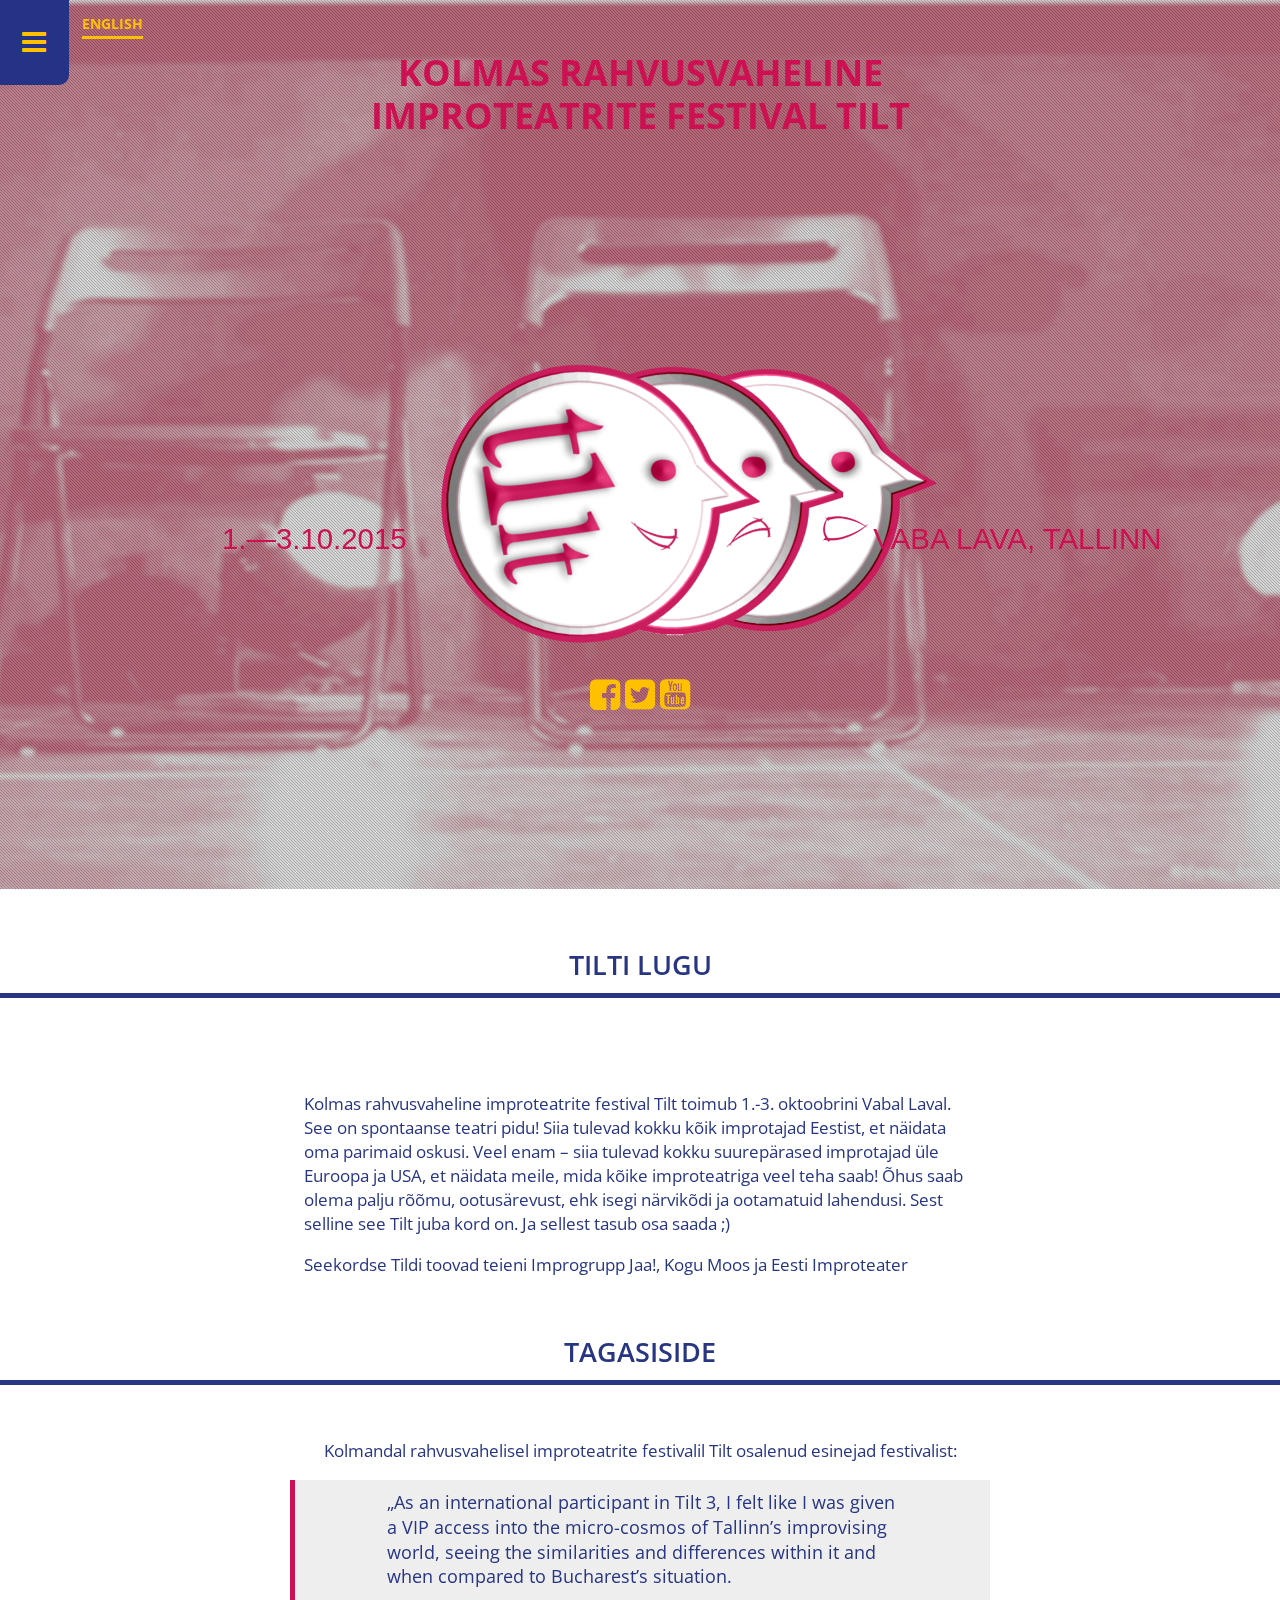
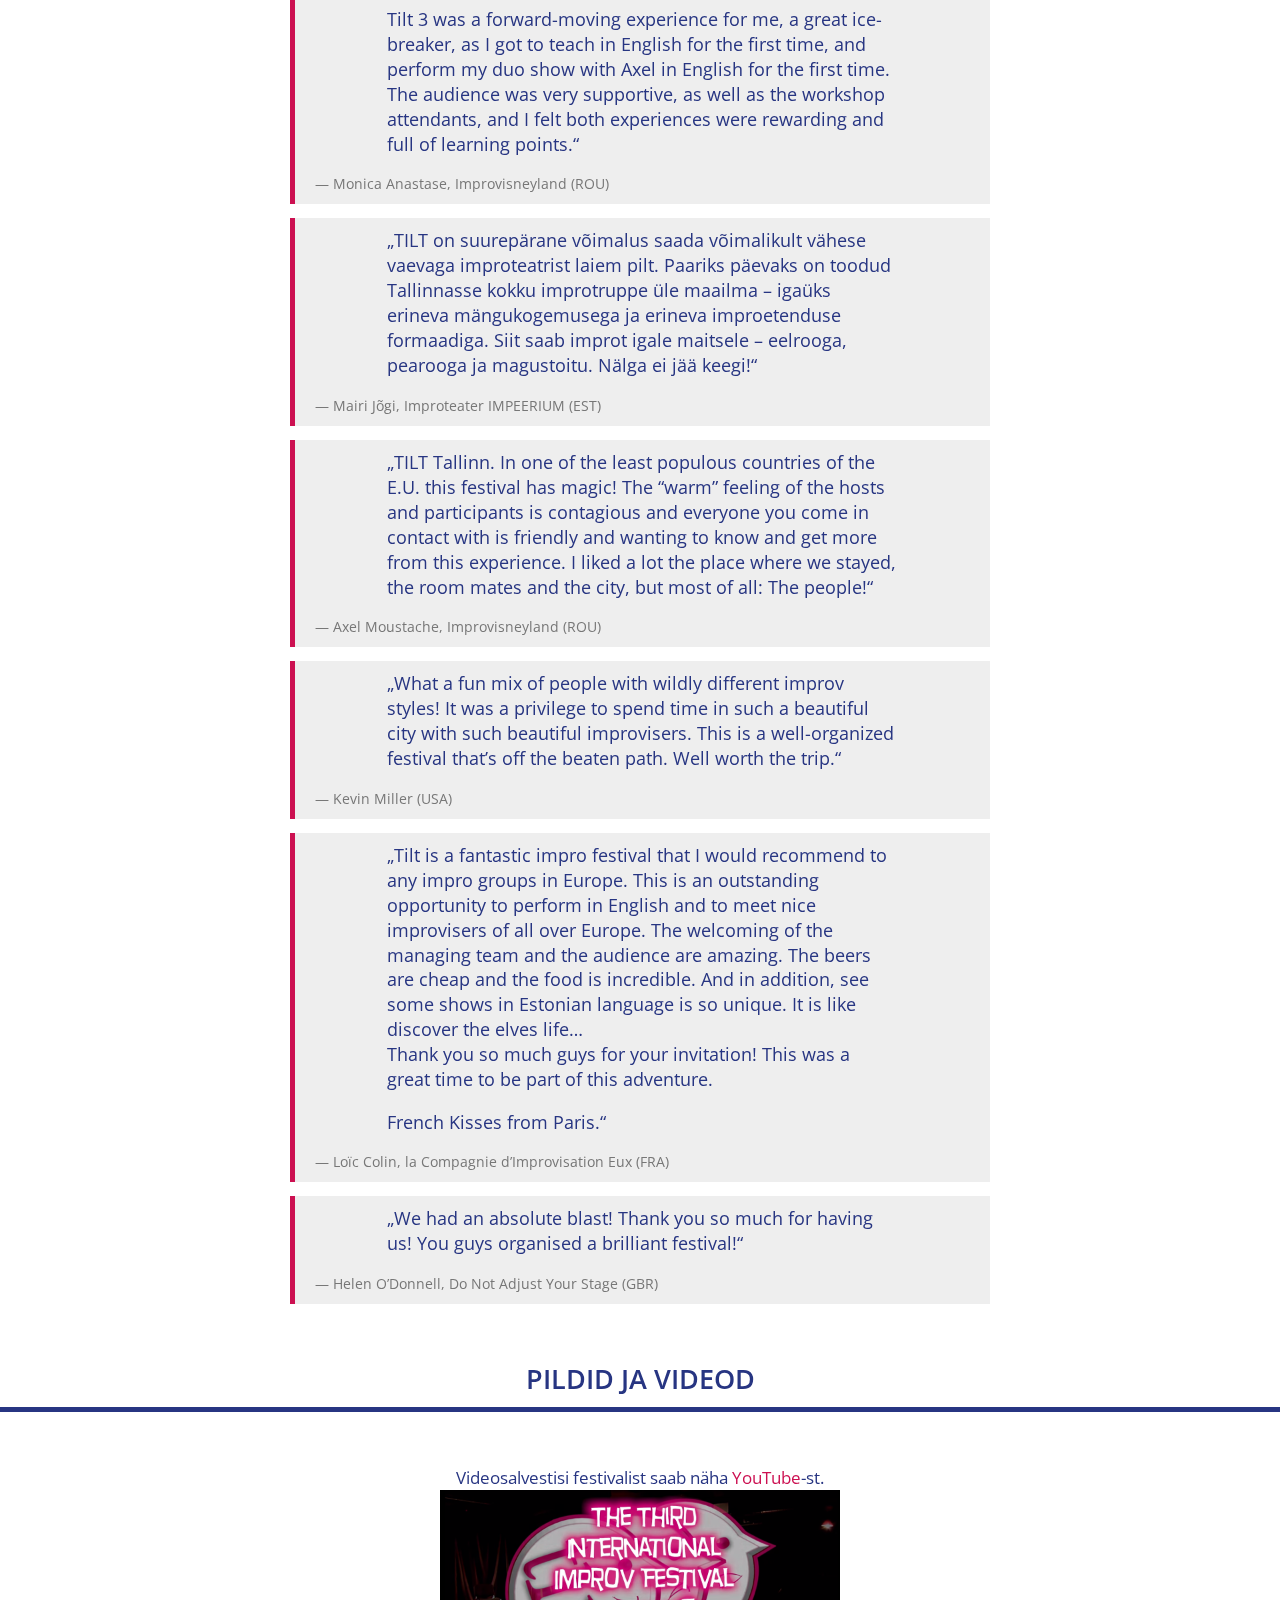
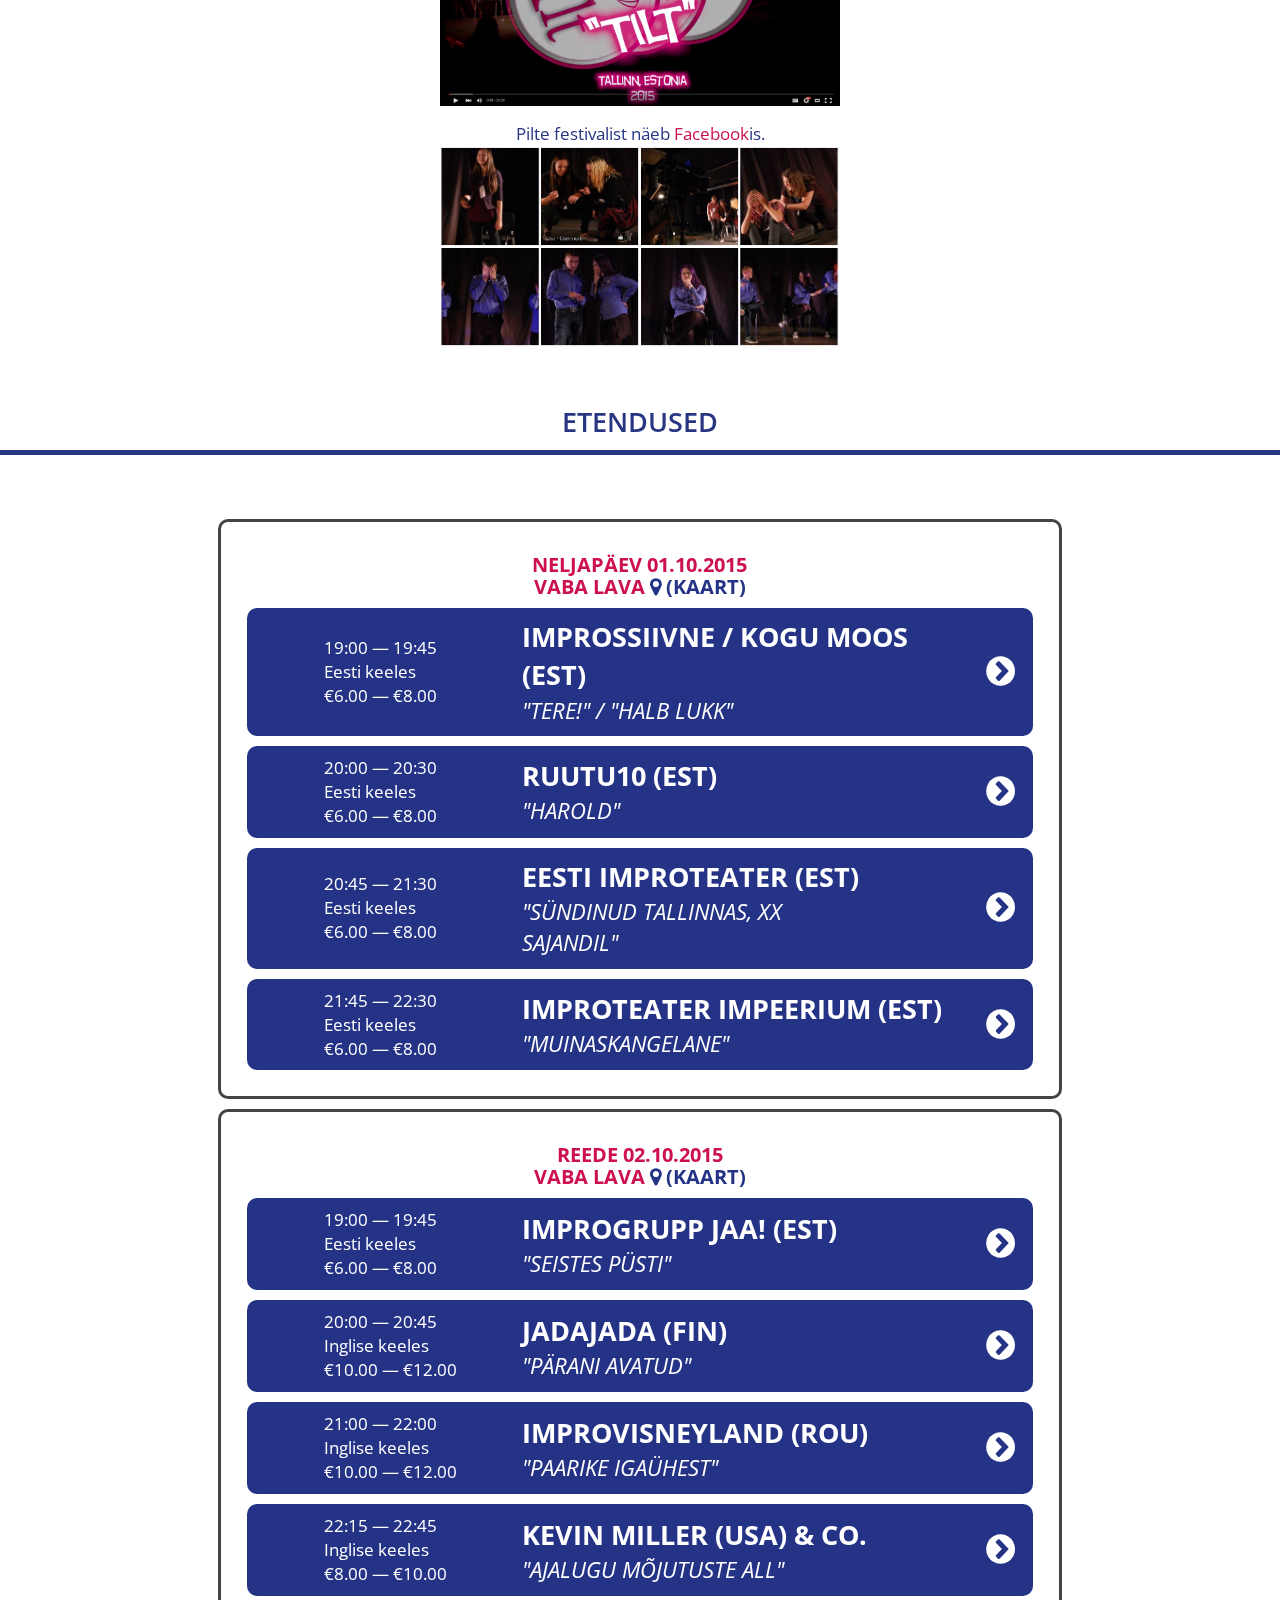
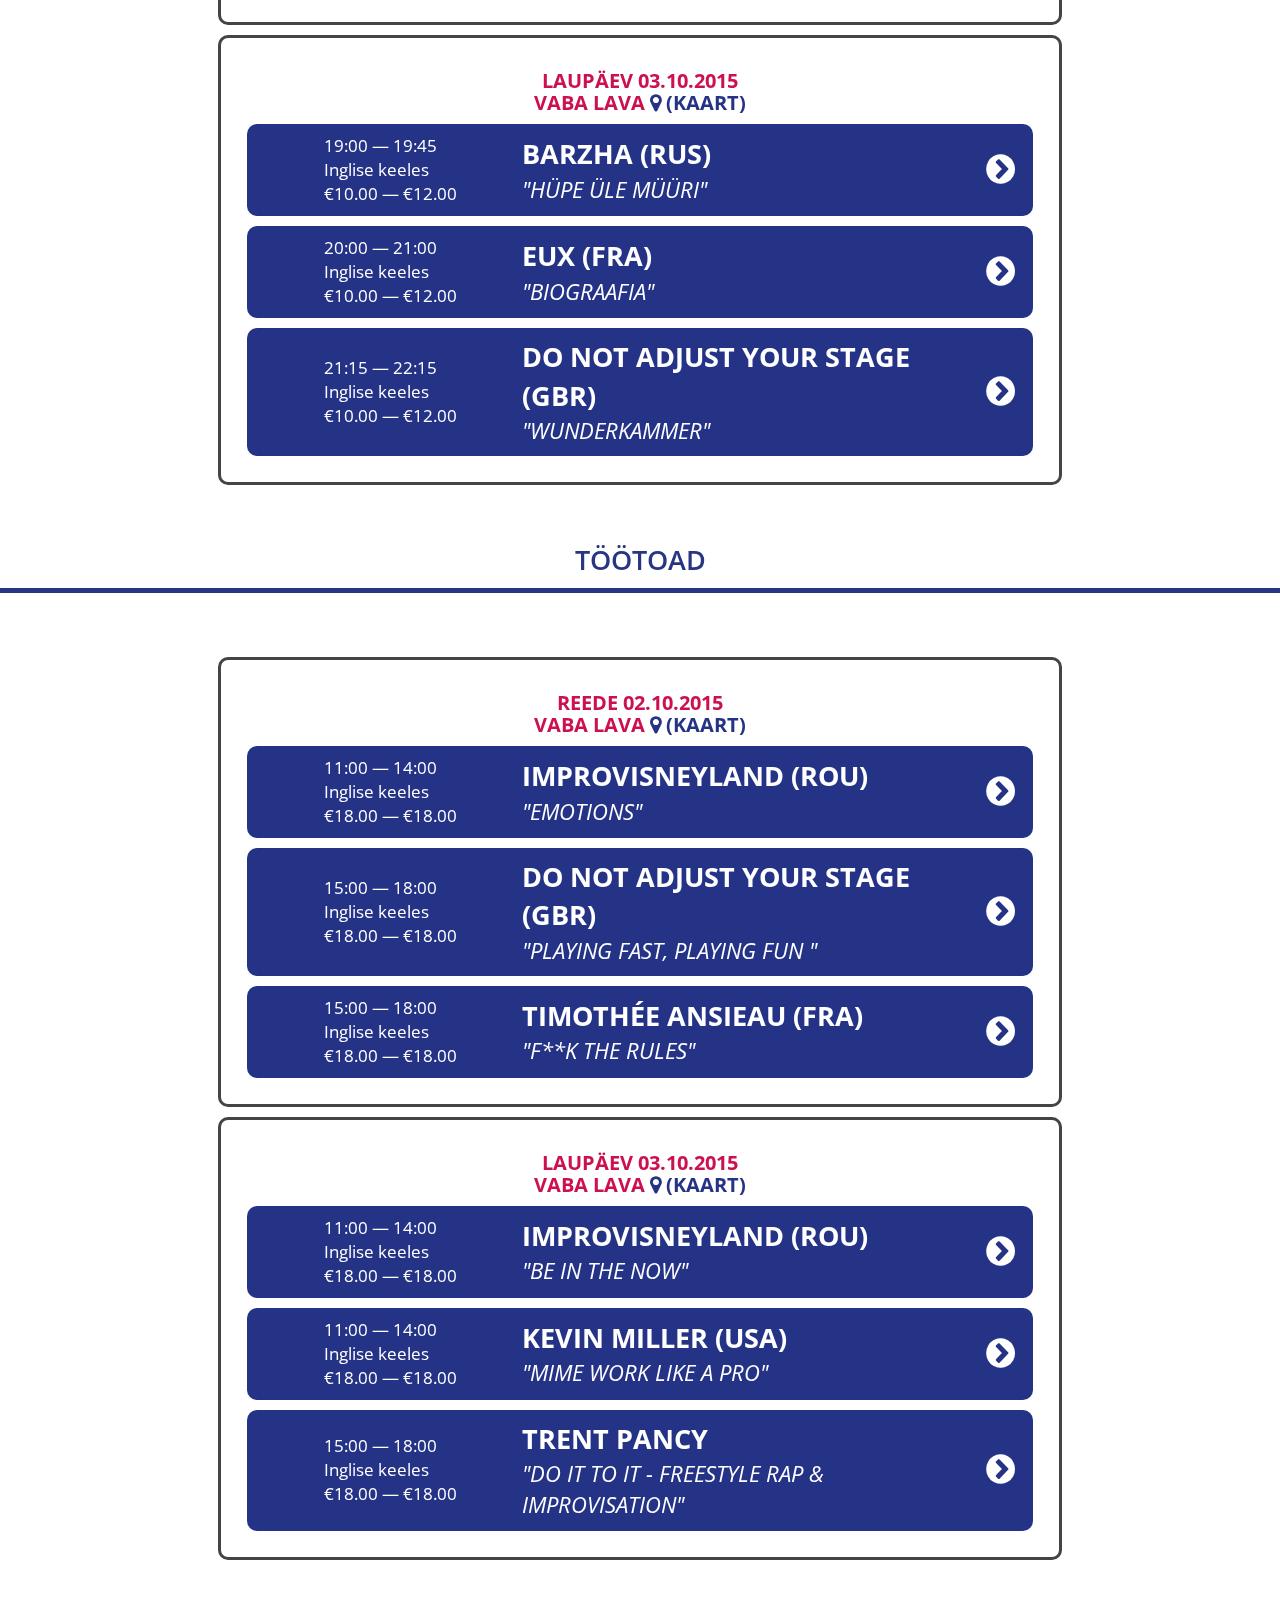
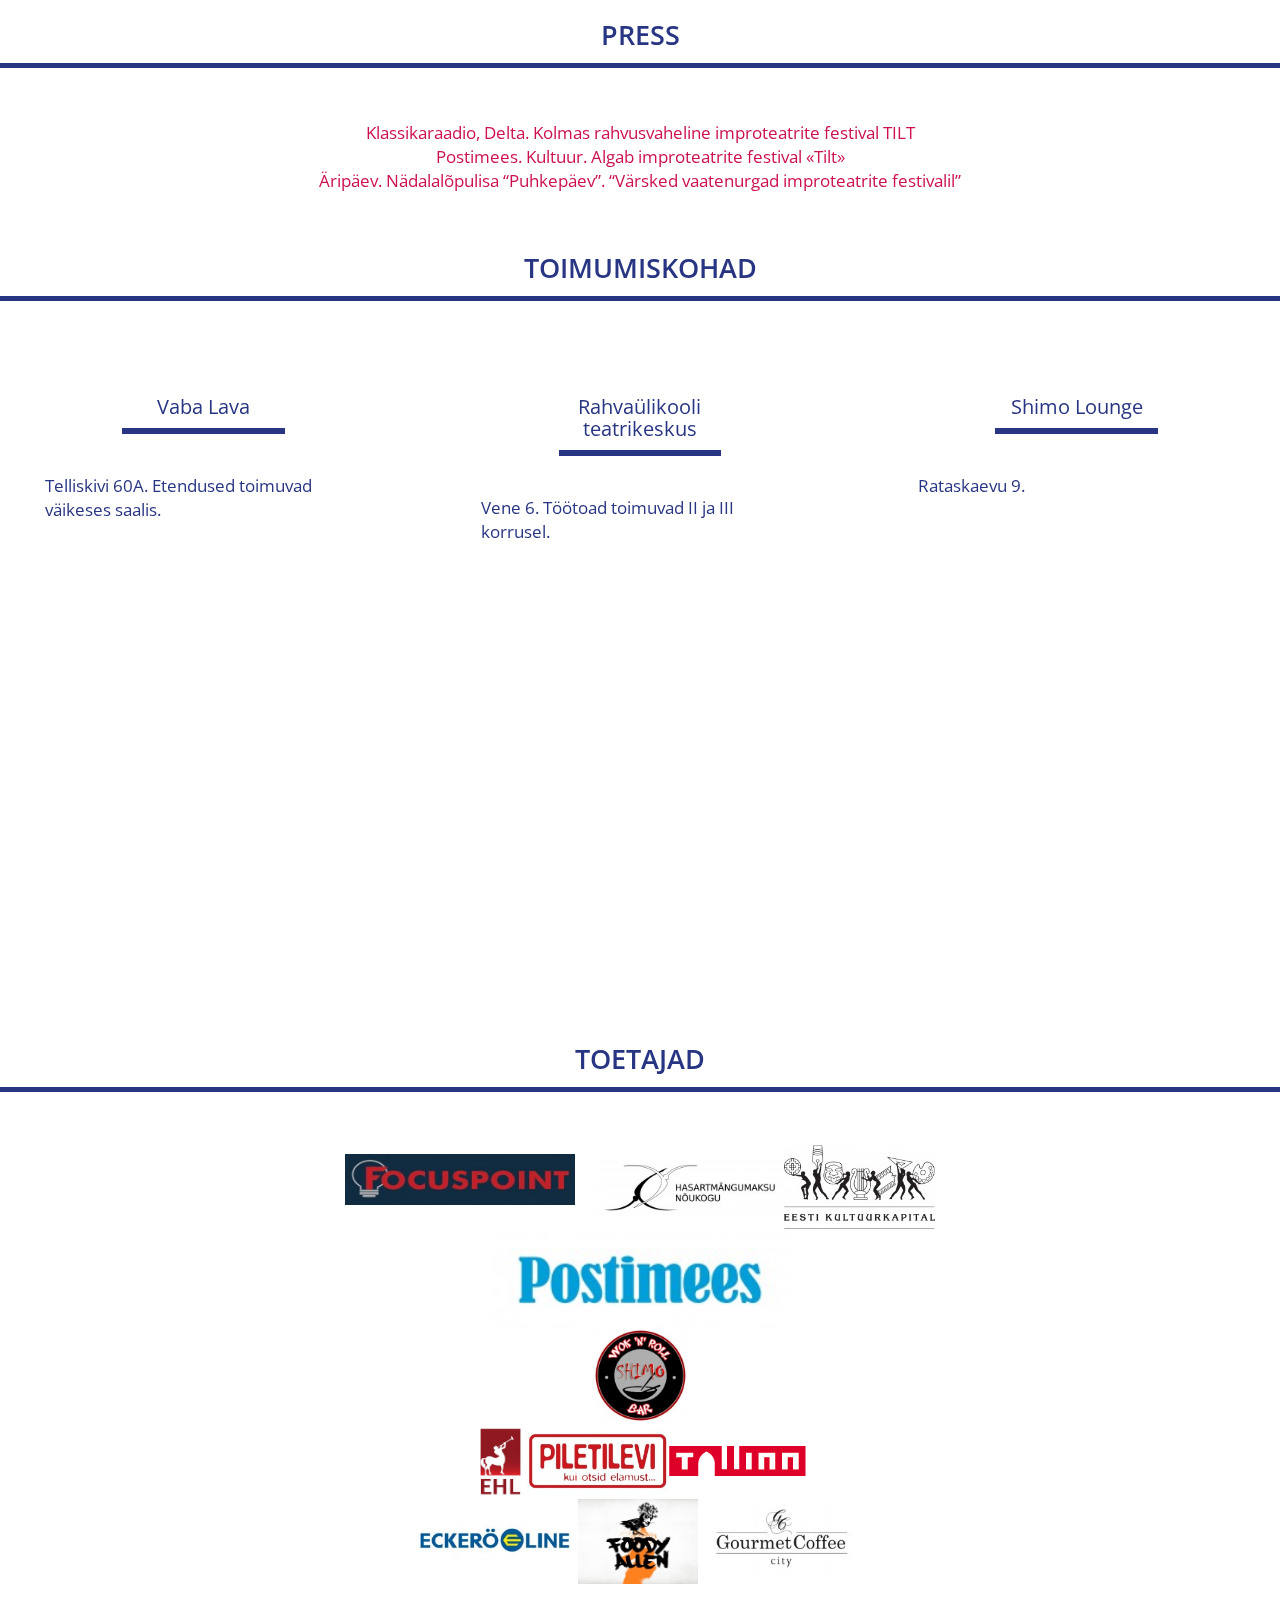
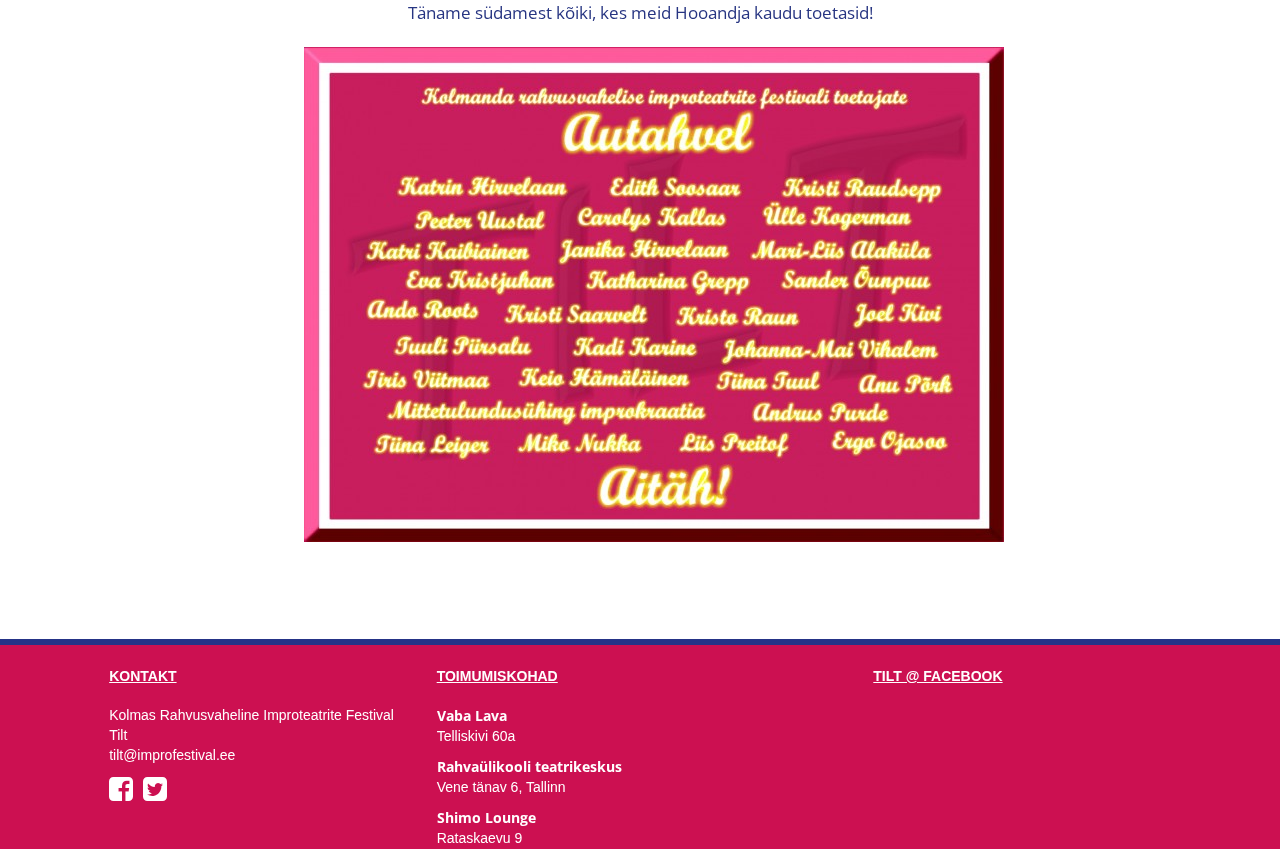
==== html/est/index.html @ c049b6af "Fix broken links to improteater.ee" ====
<!doctype html>
<html lang="et" class="no-js">
<head>
    <meta charset="UTF-8">
    <title>Kolmas Rahvusvaheline Improteatrite Festival Tilt</title>

    <link href="http://www.google-analytics.com/" rel="dns-prefetch">
    <link href="../wp-content/themes/tilt-2014/img/icons/favicon.ico" rel="shortcut icon">
    <link href="../wp-content/themes/tilt-2014/img/icons/touch.png" rel="apple-touch-icon-precomposed">

    <meta http-equiv="X-UA-Compatible" content="IE=edge,chrome=1">
    <meta name="viewport" content="width=device-width, initial-scale=1.0">
    <meta name="description"
          content="The Third International Improv Festival Tilt will take place from 1-3th October in Tallinn, Estonia. We’ll host clever improvisers from six countries, there will be a dozen shows, beginner and intermediate level workshops, social mingling and a lot of theater magic in the autumnal Tallinn. Join us!">

    <!-- Twitter Card data -->
    <meta name="twitter:card" content="summary">
    <meta name="twitter:site" content="@TILT_Impro">
    <meta name="twitter:title" content="The Third International Improv Festival Tilt">
    <meta name="twitter:description"
          content="The Third International Improv Festival Tilt, 1-3 October 2015 in Estonia. http://improfestival.ee">
    <meta name="twitter:image" content="http://improfestival.ee/wp-content/themes/tilt-2014/img/logo.png">

    <!-- Open Graph-->
    <meta property="og:title" content="The Third International Improv Festival Tilt"/>
    <meta property="og:type" content="website"/>
    <meta property="og:url" content=" http://improfestival.ee/"/>
    <meta property="og:image" content="http://improfestival.ee/wp-content/themes/tilt-2014/img/logo.png"/>
    <meta property="og:description"
          content="The Third International Improv Festival Tilt will take place from 1-3th October in Tallinn, Estonia. We’ll host clever improvisers from six countries, there will be a dozen shows, beginner and intermediate level workshops, social mingling and a lot of theater magic in the autumnal Tallinn. Join us!"/>
    <meta property="og:site_name" content="Tilt 3"/>

    <link rel='stylesheet' id='opensans-css'
          href='http://fonts.googleapis.com/css?family=Open+Sans%3A600%2C400%2C300&#038;ver=1.0' type='text/css'
          media='all'/>
    <link rel='stylesheet' id='html5blank-css' href='../wp-content/themes/tilt-2014/style.css@ver=1.0.css'
          type='text/css' media='all'/>
    <script type='text/javascript'
            src='../wp-content/themes/tilt-2014/js/lib/modernizr-2.7.1.min.js@ver=2.7.1'></script>
    <script type='text/javascript' src='../wp-includes/js/jquery/jquery.js@ver=1.11.3'></script>
    <script type='text/javascript' src='../wp-includes/js/jquery/jquery-migrate.min.js@ver=1.2.1'></script>
    <script type='text/javascript' src='../wp-content/themes/tilt-2014/js/scripts.js@ver=1.0.0'></script>
    <script type='text/javascript' src='../wp-content/themes/tilt-2014/js/bind-polyfill.min.js@ver=1.0.0'></script>
    <script type='text/javascript'
            src='../wp-content/themes/tilt-2014/bower_components/bootstrap-sass-official/assets/javascripts/bootstrap.js@ver=1.0.0'></script>
    <script type='text/javascript'
            src='../wp-content/themes/tilt-2014/bower_components/jQuery-One-Page-Nav/jquery.nav.js@ver=1.0.0'></script>
    <script type='text/javascript'
            src='../wp-content/themes/tilt-2014/bower_components/sidr/dist/jquery.sidr.js@ver=1.0.0'></script>
    <link rel="alternate" href="index.html" hreflang="et"/>
    <link rel="alternate" href="../index.html" hreflang="en"/>
    <link rel="alternate" href="../index.html" hreflang="x-default"/>

</head>
<body class="home page page-id-59 page-parent page-template page-template-template-single page-template-template-single-php">

<div class="container-full">

    <div id="sidebar-nav" class="sidr">
        <nav>
            <ul>
                <li id="menu-item-124" class="menu-item menu-item-type-custom menu-item-object-custom menu-item-124"><a
                        href="index.html#page-title"><i class="fa fa-arrow-up"></i> Üles</a></li>
                <li id="menu-item-123" class="menu-item menu-item-type-post_type menu-item-object-page menu-item-123"><a
                        href="index.html#improfestival-tilt">Tilti lugu</a></li>
                <li id="menu-item-337" class="menu-item menu-item-type-post_type menu-item-object-page menu-item-337"><a
                        href="index.html#tagasiside">Tagasiside</a></li>
                <li class="menu-item menu-item-type-post_type menu-item-object-page"><a
                        href="#media">Pildid ja Videod</a></li>
                <li id="menu-item-122" class="menu-item menu-item-type-post_type menu-item-object-page menu-item-122"><a
                        href="index.html#etendused">Etendused</a></li>
                <li id="menu-item-285" class="menu-item menu-item-type-post_type menu-item-object-page menu-item-285"><a
                        href="index.html#tootoad">Töötoad</a></li>
                <li id="menu-item-307" class="menu-item menu-item-type-post_type menu-item-object-page menu-item-307"><a
                        href="index.html#press">Press</a></li>
                <li id="menu-item-246" class="menu-item menu-item-type-post_type menu-item-object-page menu-item-246"><a
                        href="index.html#toimumiskohad">Toimumiskohad</a></li>
                <li id="menu-item-247" class="menu-item menu-item-type-post_type menu-item-object-page menu-item-247"><a
                        href="index.html#toetajad">Toetajad</a></li>
                <li id="menu-item-426" class="menu-item menu-item-type-custom menu-item-object-custom menu-item-426"><a
                        href="http://2014.improfestival.ee">Tilt 2014</a></li>
                <li id="menu-item-149" class="menu-item menu-item-type-custom menu-item-object-custom menu-item-149"><a
                        href="http://2013.improfestival.ee/">Tilt 2013</a></li>
            </ul>
        </nav>
    </div>

    <a class="menu-toggle" href="index.html#sidebar-nav"><i class="fa fa-bars"></i></a>
    <ul id="language-list">
        <li class="lang-item lang-item-3 lang-item-et current-lang"><a hreflang="et" href="index.html">Eesti</a></li>
        <li class="lang-item lang-item-6 lang-item-en"><a hreflang="en" href="../">English</a></li>
    </ul>
    <!-- /header -->


    <h1 id="page-title">Kolmas Rahvusvaheline Improteatrite Festival Tilt</h1>

    <div class="row hero-container valign-center">

        <div class="col-xs-12 col-lg-4"><p>1.—3.10.2015</p></div>
        <div class="col-xs-12 col-lg-4">
            <img src="../wp-content/themes/tilt-2014/img/logo.png" alt="Logo"/>

            <p>
                <a class="no-decoration" href="https://www.facebook.com/tilt.improfestival"
                   title="Tilt @ Facebook">
                    <i class="fa fa-facebook-square"></i>
                </a>

                <a class="no-decoration" href="https://twitter.com/TILT_Impro" title="Tilt @ Twitter">
                    <i class="fa fa-twitter-square"></i>
                </a>

                <a class="no-decoration" href="https://www.youtube.com/channel/UC7gOmWdcrS_He1XZnj1VjBQ"
                   title="Tilt @ YouTube">
                    <i class="fa fa-youtube-square"></i>
                </a>
            </p>
        </div>
        <div class="col-xs-12 col-lg-4"><p>Vaba Lava, Tallinn</p></div>
    </div>
    <div class="clearfix"></div>
    <main role="main" class="clear">


        <article id="improfestival-tilt">
            <h2>Tilti lugu</h2>

            <p>&nbsp;</p>

            <p>Kolmas rahvusvaheline improteatrite festival Tilt toimub 1.-3. oktoobrini Vabal Laval. See on spontaanse
                teatri pidu! Siia tulevad kokku kõik improtajad Eestist, et näidata oma parimaid oskusi. Veel enam
                &#8211; siia tulevad kokku suurepärased improtajad üle Euroopa ja USA, et näidata meile, mida kõike
                improteatriga veel teha saab! Õhus saab olema palju rõõmu, ootusärevust, ehk isegi närvikõdi ja
                ootamatuid lahendusi. Sest selline see Tilt juba kord on. Ja sellest tasub osa saada ;)</p>

            <p>Seekordse Tildi toovad teieni Improgrupp Jaa!, Kogu Moos ja Eesti Improteater</p>
        </article>


        <article id="tagasiside">
            <h2>Tagasiside</h2>

            <p style="text-align: center;">Kolmandal rahvusvahelisel improteatrite festivalil Tilt osalenud esinejad
                festivalist:</p>
            <blockquote><p>„As an international participant in Tilt 3, I felt like I was given a VIP access into the
                micro-cosmos of Tallinn&#8217;s improvising world, seeing the similarities and differences within it and
                when compared to Bucharest&#8217;s situation.</p>

                <p>Tilt 3 was a forward-moving experience for me, a great ice-breaker, as I got to teach in English for
                    the first time, and perform my duo show with Axel in English for the first time. The audience was
                    very supportive, as well as the workshop attendants, and I felt both experiences were rewarding and
                    full of learning points.“</p>
                <footer><cite>Monica Anastase, Improvisneyland (ROU)</cite></footer>
            </blockquote>
            <blockquote><p>„TILT on suurepärane võimalus saada võimalikult vähese vaevaga improteatrist laiem pilt.
                Paariks päevaks on toodud Tallinnasse kokku improtruppe üle maailma &#8211; igaüks erineva
                mängukogemusega ja erineva improetenduse formaadiga. Siit saab improt igale maitsele &#8211; eelrooga,
                pearooga ja magustoitu. Nälga ei jää keegi!“</p>
                <footer><cite>Mairi Jõgi, Improteater IMPEERIUM (EST)</cite></footer>
            </blockquote>
            <blockquote><p>„TILT Tallinn. In one of the least populous countries of the E.U. this festival has magic!
                The &#8220;warm&#8221; feeling of the hosts and participants is contagious and everyone you come in
                contact with is friendly and wanting to know and get more from this experience. I liked a lot the place
                where we stayed, the room mates and the city, but most of all: The people!“</p>
                <footer><cite>Axel Moustache, Improvisneyland (ROU)</cite></footer>
            </blockquote>
            <blockquote><p>„What a fun mix of people with wildly different improv styles! It was a privilege to spend
                time in such a beautiful city with such beautiful improvisers. This is a well-organized festival that’s
                off the beaten path. Well worth the trip.“</p>
                <footer><cite>Kevin Miller (USA)</cite></footer>
            </blockquote>
            <blockquote><p>„Tilt is a fantastic impro festival that I would recommend to any impro groups in Europe.
                This is an outstanding opportunity to perform in English and to meet nice improvisers of all over
                Europe. The welcoming of the managing team and the audience are amazing. The beers are cheap and the
                food is incredible. And in addition, see some shows in Estonian language is so unique. It is like
                discover the elves life&#8230;<br/>
                Thank you so much guys for your invitation! This was a great time to be part of this adventure. </p>

                <p>French Kisses from Paris.“</p>
                <footer><cite>Loïc Colin, la Compagnie d’Improvisation Eux (FRA)</cite></footer>
            </blockquote>
            <blockquote><p>„We had an absolute blast! Thank you so much for having us! You guys organised a brilliant
                festival!“</p>
                <footer><cite>Helen O&#8217;Donnell, Do Not Adjust Your Stage (GBR)</cite></footer>
            </blockquote>
        </article>

        <article id="media">
            <h2>Pildid ja Videod</h2>

            <p style="text-align: center;">
                Videosalvestisi festivalist saab näha <a target="_blank"
                    href="https://www.youtube.com/channel/UC7gOmWdcrS_He1XZnj1VjBQ">YouTube</a>-st.<br />
                <a href="https://www.youtube.com/channel/UC7gOmWdcrS_He1XZnj1VjBQ" title="Tilt YouTube kanal" target="_blank">
                    <img src="../assets/img/youtube.png" alt="YouTube" width="400"/>
                </a>
            </p>

            <p style="text-align: center;">
                Pilte festivalist näeb <a
                    href="https://www.facebook.com/tilt.improfestival/photos_stream?tab=photos_albums"
            target="_blank">Facebook</a>is.<br />
                <a href="https://www.facebook.com/tilt.improfestival/photos_stream?tab=photos_albums" target="_blank"
                   title="Tilt pildid">
                    <img src="../assets/img/facebook_photos.png" alt="Facebook" width="400"/>
                </a>
            </p>
        </article>


        <article id="etendused">
            <h2>Etendused</h2>

            <div class='css-events-list'>
                <div class="row">
                    <div class="col-xs-12 col-lg-8 col-lg-offset-2">

                        <div class="event-group">
                            <h3>Neljapäev 01.10.2015 <br/> Vaba Lava
                                <a class="map-link">
                                    <i class="fa fa-map-marker"></i> (Kaart)
                                </a>
                            </h3>


                            <div class="modal fade" tabindex="-1" role="dialog" aria-hidden="true">
                                <div class="modal-dialog">
                                    <div class="modal-content">
                                        <div class="modal-header">
                                            <button type="button" class="close" data-dismiss="modal"><span
                                                    aria-hidden="true">&times;</span><span class="sr-only">
                                    Close</span></button>
                                            <h4 class="modal-title">Vaba Lava</h4>
                                        </div>
                                        <div class="modal-body">
                                            <div class="em-location-map-container"
                                                 style='position:relative; background: #CDCDCD; width: 100%; height: 400px;'>
                                                <div class='em-locations-map' id='em-locations-map-1dd16'
                                                     style="width:100%; height:100%"><em>Laen kaarti....</em></div>
                                                <div class='em-locations-map-coords' id='em-locations-map-coords-1dd16'
                                                     style="display:none; visibility:hidden;">
                                                    {"location":"1","em_ajax":true,"query":"GlobalMapData","width":"100%","height":"400px","random_id":"1dd16"}
                                                </div>
                                            </div>

                                        </div>
                                    </div>
                                </div>
                            </div>
                            <div class="event-item">
                                <div class="row pointer valign-center" data-toggle="collapse" data-target="#event-33">
                                    <div class="col-xs-12 col-lg-3 col-lg-offset-1">
                                        19:00 — 19:45 <br/>
                                        Eesti keeles <br/>

                                        €6.00 &mdash; €8.00
                                    </div>

                                    <div class="col-xs-10 col-lg-7">
                                        <span class="event-title">Improssiivne / Kogu Moos (EST)</span>

                                        <p class="event-subtitle">Tere!" / "Halb lukk</p>
                                    </div>

                                    <div class="col-xs-2 col-lg-1">
                                        <i class="fa fa-chevron-circle-right"></i>
                                    </div>
                                </div>

                                <div class="row collapse out" id="event-33">
                                    <div class="col-lg-12">
                                        <div class="clearfix"></div>
                                        <div class="event-details">


                                            <p style="text-align: center;">Rahvusvahelisele improfestivalile Tilt
                                                annavad sel korral avalöögi kaks Eesti kõige värskemat improteatrit
                                                &#8211; Improssiivne etendusega &#8220;Tere&#8221; ja Kogu Moos
                                                etendusega &#8220;Halb lukk&#8221;!</p>

                                            <p>&nbsp;</p>

                                            <p>“Tere”</p>

                                            <p>Tervitame publikut ja teisi improtajaid lühivormi mängudega, milles loome
                                                erinevaid karaktereid ja stiile. Meie kavas leidub nii tuntumaid mänge
                                                nagu “Hilinemine” kui ka ühe repliigi naljamänge nagu “Mulle meeldivad
                                                mehed/naised nagu…” ja palju muudki.</p>

                                            <p>Meie grupp Improssiivne on kahes mõttes uus. Esiteks oleme suhteliselt
                                                noor grupp noorte inimestega. Teiseks oleme aga täiesti esimest korda
                                                rahvusvahelisel improfestivalil, mistõttu ongi meie etenduse nimi
                                                “Tere”. Selle etendusega tahame teile kõigile niiöelda ametlikult
                                                esimest korda “tere” öelda.</p>

                                            <p><a href="https://www.facebook.com/Improssiivne" target="_blank">facebook.com/Improssiivne</a>
                                            </p>
                                            <hr/>
                                            <p>&#8220;Halb Lukk&#8221;</p>

                                            <p>Improtrupp Kogu Moos toob teieni omamoelise mekiga pikavormi etenduse.
                                                Kõigepealt loome publiku abil ühe kordumatu saladuse ning paneme selle
                                                kindlasse kohta luku taha. Aga oh õnnetust, tegemist oli halva lukuga!
                                                Nüüd tahab see saladus pääseda päevavalgesse ning meie vaprad
                                                improviseerijad peavad saama hakkama selle takistamisega. Kas saladuse
                                                püüdlus luhtub või õnnestub sellel meie tegelaste elud peapeale pöörata?
                                                Seda kõike näeb juba kohapeal …</p>

                                            <p>Improtrupp Kogu Moos sündis koos 2015. aastaga, kui noorte entusiastlike
                                                improhuviliste seltskonnas hakkas levima tundmus, et lihtsalt
                                                jämmimisest enam ei piisa ning improvisatsioonikunsti teadmistedoosi
                                                oleks vaja tõsta.<br/>
                                                Vaatamata sellele, et igaüks meist on küllaltki erineva taustaga,
                                                leidsid meie teed siin ristumiskoha, ning ahvatlusele üheskoos
                                                improjahimaid avastama minna ei suutnud meist keegi vastu panna. Meie
                                                omavahelises sümbioosis võib aga ilmavalgust saada nii mõnigi uudselt
                                                huvitav või hoopis õdusalt tuttavlik elumaitse.</p>

                                            <p><a href="https://www.facebook.com/KoguMoos" target="_blank">facebook.com/KoguMoos</a>
                                            </p>


                                        </div>
                                    </div>
                                </div>
                            </div>
                            <div class="event-item">
                                <div class="row pointer valign-center" data-toggle="collapse" data-target="#event-34">
                                    <div class="col-xs-12 col-lg-3 col-lg-offset-1">
                                        20:00 — 20:30 <br/>
                                        Eesti keeles <br/>

                                        €6.00 &mdash; €8.00
                                    </div>

                                    <div class="col-xs-10 col-lg-7">
                                        <span class="event-title">Ruutu10 (EST)</span>

                                        <p class="event-subtitle">Harold</p>
                                    </div>

                                    <div class="col-xs-2 col-lg-1">
                                        <i class="fa fa-chevron-circle-right"></i>
                                    </div>
                                </div>

                                <div class="row collapse out" id="event-34">
                                    <div class="col-lg-12">
                                        <div class="clearfix"></div>
                                        <div class="event-details">
                                            <img src='../wp-content/uploads/2015/09/ruutu10.jpg' alt='Ruutu10 (EST)'/>


                                            <h3>Ruutu10 (EST)</h3>
                                            <h4>Harold</h4>

                                            <p>Legendaarne improguru Del Close arendas koostöös Charna Halperniga välja
                                                Haroldi formaadi 1970ndatel USA-s. Ruutu10 liikmetel on olnud suur õnn
                                                õppida Haroldit tema kodukohas iO teatris Chicagos sealsete meistrite
                                                käe all. Nüüd langeb meile vastutusrikas privileeg tutvustada seda
                                                pikkade traditsioonidega formaati ka eesti publikule.</p>

                                            <p>Alustuseks küsime publikult ühe sõna. Sellest sõnast inspireerituna
                                                tuletame avangu käigus ideid ja teemasid oma etenduse tarvis.
                                                Järgnevates stseenides ja grupimängudes loome maailmaid, kus avastame,
                                                arendame ja uurime neid teemasid lähemalt. Kui kõik läheb hästi, siis
                                                põimuvad etenduse lõpuks maailmad, ideed, stseenid ja mängud ühtlaseks
                                                huvitavaks mustriks.<br/>
                                                Ootame teid meiega avastusretkel ühinema!</p>
                                            <hr/>
                                            <p>Ruutu10 on komöödiatrupp, mis usub naeru vabastavasse jõudu.<br/>
                                                Oleme õppinud improvisatsiooni ja koomikat Ameerikas ja Euroopas oma ala
                                                parimate juhendajate käe all.</p>

                                            <p>Ruutu10 koondab kümmet noort improviseerijat, kes on selles koosseisus
                                                mänginud alates 2013. aasta algusest. Selle aja vältel oleme korraldanud
                                                regulaarseid avalikke etendusi Tallinnas ja Tartus ning esinenud ka
                                                mujal üle terve vabariigi. Lisaks korraldame avalikke improjämme, kus
                                                kõik soovijad saavad impromänge turvalises keskkonnas proovida.</p>

                                            <p>Ruutu10 on pühendunud enesearendusele. Lisaks regulaarsetele
                                                improtreeningutele täiendame oma teadmistepagasit lugedes erialast
                                                kirjandust ning õppides maailma parimate improviseerijate käe all.
                                                Muuhulgas oleme kõik läbinud viienädalase improvisatsiooni
                                                intensiivkursuse mainekas iO Teatris Chicagos.</p>

                                            <p>Ruutu10 usub, et naer vabastab, sest:</p>

                                            <p>&#8211; Sügav naer on võimalik vaid siis, kui tunneme end hästi ja
                                                turvaliselt.<br/>
                                                &#8211; See päästab meid pingetest ja toob meis esile parima.<br/>
                                                &#8211; Naer on loominguline viis õppida armastust ja koostööd.</p>

                                            <p><a href="http://ruutu10.ee/#/" target="_blank">ruutu10.ee</a><br/>
                                                <a href="https://www.facebook.com/ruutu10" target="_blank">facebook.com/ruutu10</a>
                                            </p>


                                        </div>
                                    </div>
                                </div>
                            </div>
                            <div class="event-item">
                                <div class="row pointer valign-center" data-toggle="collapse" data-target="#event-35">
                                    <div class="col-xs-12 col-lg-3 col-lg-offset-1">
                                        20:45 — 21:30 <br/>
                                        Eesti keeles <br/>

                                        €6.00 &mdash; €8.00
                                    </div>

                                    <div class="col-xs-10 col-lg-7">
                                        <span class="event-title">Eesti Improteater (EST)</span>

                                        <p class="event-subtitle">Sündinud Tallinnas, XX sajandil</p>
                                    </div>

                                    <div class="col-xs-2 col-lg-1">
                                        <i class="fa fa-chevron-circle-right"></i>
                                    </div>
                                </div>

                                <div class="row collapse out" id="event-35">
                                    <div class="col-lg-12">
                                        <div class="clearfix"></div>
                                        <div class="event-details">
                                            <img src='../wp-content/uploads/2015/09/UUSTennistetaSündinudT.jpg'
                                                 alt='Eesti Improteater (EST)'/>


                                            <h3>Eesti Improteater (EST)</h3>
                                            <h4>Sündinud Tallinnas, XX sajandil</h4>

                                            <p>Eesti staažikaim improteater tuleb publiku ette etendusega, mis võtab
                                                inspiratsiooni ajaloost ning milles saab kolmveerand tunni jooksul näha
                                                lugusid möödunud aastasaja inimeste elust. Etenduses &#8220;Sündinud
                                                Tallinnas, XX sajandil&#8221; improviseerivad artistid loo Tallinnast
                                                või tallinlastest, kasutades inspiratsiooniks seda, mis ajastust
                                                säilinud, ja kujutledes ülejäänu juurde.</p>
                                            <hr/>
                                            <p>Laval Eesti Improteatri uuenenud koosseis: V.Annus, I.Tamm, M.Gabriel,
                                                K.Oidekivi, K.Aaslaid, R.Annus.</p>

                                            <p><a href="http://www.improteater.ee/"
                                                  target="_blank">improteater.ee</a></p>



                                        </div>
                                    </div>
                                </div>
                            </div>
                            <div class="event-item">
                                <div class="row pointer valign-center" data-toggle="collapse" data-target="#event-36">
                                    <div class="col-xs-12 col-lg-3 col-lg-offset-1">
                                        21:45 — 22:30 <br/>
                                        Eesti keeles <br/>

                                        €6.00 &mdash; €8.00
                                    </div>

                                    <div class="col-xs-10 col-lg-7">
                                        <span class="event-title">Improteater IMPEERIUM (EST)</span>

                                        <p class="event-subtitle">Muinaskangelane</p>
                                    </div>

                                    <div class="col-xs-2 col-lg-1">
                                        <i class="fa fa-chevron-circle-right"></i>
                                    </div>
                                </div>

                                <div class="row collapse out" id="event-36">
                                    <div class="col-lg-12">
                                        <div class="clearfix"></div>
                                        <div class="event-details">
                                            <img src='../wp-content/uploads/2015/09/Improteater-IMPEERIUM-kujutluse-võim.jpg'
                                                 alt='Improteater IMPEERIUM (EST)'/>


                                            <h3>Improteater IMPEERIUM (EST)</h3>
                                            <h4>Muinaskangelane</h4>

                                            <p>&nbsp;</p>

                                            <p>Eestlased tunnevad mitmeid vägevaid ja nutikaid muinaskangelasi &#8211;
                                                Kalevipoeg, Suur Tõll, miks mitte ka Kaval-Ants jne. Palju on aga
                                                muistendites tegelasi, kes ise peategelasteks neis lugudes ei saa. Meie
                                                valime publiku pakututest muistendite ja muinaslugude tegelastest ühe ja
                                                anname talle võimaluse selles loos saada kangelaseks!</p>
                                            <hr/>
                                            <p>Improteater IMPEERIUM kasvas välja 2014. aastal esimesest
                                                professionaalsest improtrupist Eestis. Seega, kuigi Impeerium on veel
                                                noor, on trupil improkogemust juba kuus aastat. Liikmed on kutselised
                                                näitlejad, kes lisaks Impeeriumile kuuluvad teiste Eesti teatrite
                                                draamatruppidesse või tegutsevad vabakutselistena erinevates teatri-,
                                                tele- ja filmiprojektides. Peale näitlejate on Impeeriumis ka andekad
                                                muusikud ning suurepärased valguskunstnikud, kes aitavad levitada
                                                improarmastust Eestis.</p>

                                            <p>Imperaalid naerutavad publikut kahevaatuseliste etendustega, pakuvad
                                                elevust tellimusesinemistel ja äratavad huviliste fantaasiat
                                                koolitustel. Impros ei tea keegi, mis juhtuma hakkab, kuid kõik on
                                                võimalik! Seepärast armastab trupp improt igal kujul.</p>

                                            <p>Ladinakeelne sõna ’imperium’ tähendab võimu. Improteater Impeerium soovib
                                                vallutada kõikide eestlaste südamed ning tekitada sellega
                                                maailmakaardile veel üks improrõõmust tulvil maa, kus inimesed
                                                väärtustavad koostööd ja loovust ning kus valitseb kujutluse võim.</p>

                                            <p><a href="http://improimpeerium.ee"
                                                  target="_blank">improimpeerium.ee</a><br/>
                                                <a href="http://facebook.com/improimpeerium" target="_blank">facebook.com/improimpeerium</a>
                                            </p>


                                        </div>
                                    </div>
                                </div>
                            </div>
                        </div>
                    </div>
                </div>
                <div class="row">
                    <div class="col-xs-12 col-lg-8 col-lg-offset-2">

                        <div class="event-group">
                            <h3>Reede 02.10.2015 <br/> Vaba Lava
                                <a class="map-link">
                                    <i class="fa fa-map-marker"></i> (Kaart)
                                </a>
                            </h3>


                            <div class="modal fade" tabindex="-1" role="dialog" aria-hidden="true">
                                <div class="modal-dialog">
                                    <div class="modal-content">
                                        <div class="modal-header">
                                            <button type="button" class="close" data-dismiss="modal"><span
                                                    aria-hidden="true">&times;</span><span class="sr-only">
                                    Close</span></button>
                                            <h4 class="modal-title">Vaba Lava</h4>
                                        </div>
                                        <div class="modal-body">
                                            <div class="em-location-map-container"
                                                 style='position:relative; background: #CDCDCD; width: 100%; height: 400px;'>
                                                <div class='em-locations-map' id='em-locations-map-1259e'
                                                     style="width:100%; height:100%"><em>Laen kaarti....</em></div>
                                                <div class='em-locations-map-coords' id='em-locations-map-coords-1259e'
                                                     style="display:none; visibility:hidden;">
                                                    {"location":"1","em_ajax":true,"query":"GlobalMapData","width":"100%","height":"400px","random_id":"1259e"}
                                                </div>
                                            </div>

                                        </div>
                                    </div>
                                </div>
                            </div>
                            <div class="event-item">
                                <div class="row pointer valign-center" data-toggle="collapse" data-target="#event-37">
                                    <div class="col-xs-12 col-lg-3 col-lg-offset-1">
                                        19:00 — 19:45 <br/>
                                        Eesti keeles <br/>

                                        €6.00 &mdash; €8.00
                                    </div>

                                    <div class="col-xs-10 col-lg-7">
                                        <span class="event-title">Improgrupp Jaa! (EST)</span>

                                        <p class="event-subtitle">Seistes püsti</p>
                                    </div>

                                    <div class="col-xs-2 col-lg-1">
                                        <i class="fa fa-chevron-circle-right"></i>
                                    </div>
                                </div>

                                <div class="row collapse out" id="event-37">
                                    <div class="col-lg-12">
                                        <div class="clearfix"></div>
                                        <div class="event-details">
                                            <img src='../wp-content/uploads/2015/09/Improgrupp-Jaa1.jpg'
                                                 alt='Improgrupp Jaa! (EST)'/>


                                            <h3>Improgrupp Jaa! (EST)</h3>
                                            <h4>Seistes püsti</h4>

                                            <p>&nbsp;</p>

                                            <p>Üks vaatus kohapeal välja mõeldud teatrit. Keskendume asjadele, mis
                                                teevad heast improst hea impro, jättes kõrvale hullud reeglid ja
                                                ülikiired vahetused. Toome teieni suhetepõhised lood, millele on kerge
                                                kaasa elada &#8211; segu draamast ja komöödiast, mis on inspireeritud
                                                kuulsa Ameerika improteatri UCB stiilist.</p>
                                            <hr/>
                                            <p>Improgrupp Jaa! koosneb erineva taustaga noortest amatöörnäitlejatest,
                                                keda ühendab huvi avastada reegliteta teatrimaailma, milles kõik sünnib
                                                siin ja praegu – improvisatsioonivormis. Jaa! on koos käinud juba
                                                aastast 2009 ning jõudnud selle aja jooksul esineda nii erinevates
                                                paikades üle Eesti kui käia ka külalisetendusi andmas välismaal. Nad
                                                otsivad pidevalt uusi arenguvõimalusi ja ei kohku tagasi ka väljakutsete
                                                ees!</p>

                                            <p><a href="https://www.facebook.com/improgrupp" target="_blank">facebook.com/improgrupp</a>
                                            </p>


                                        </div>
                                    </div>
                                </div>
                            </div>
                            <div class="event-item">
                                <div class="row pointer valign-center" data-toggle="collapse" data-target="#event-38">
                                    <div class="col-xs-12 col-lg-3 col-lg-offset-1">
                                        20:00 — 20:45 <br/>

                                        Inglise keeles <br/>
                                        €10.00 &mdash; €12.00
                                    </div>

                                    <div class="col-xs-10 col-lg-7">
                                        <span class="event-title">JadaJada (FIN)</span>

                                        <p class="event-subtitle">Pärani avatud</p>
                                    </div>

                                    <div class="col-xs-2 col-lg-1">
                                        <i class="fa fa-chevron-circle-right"></i>
                                    </div>
                                </div>

                                <div class="row collapse out" id="event-38">
                                    <div class="col-lg-12">
                                        <div class="clearfix"></div>
                                        <div class="event-details">
                                            <img src='../wp-content/uploads/2015/09/JadaJada.jpg' alt='JadaJada (FIN)'/>


                                            <h3>JadaJada (FIN)</h3>
                                            <h4>Pärani avatud</h4>

                                            <p>&nbsp;</p>

                                            <p>JadaJada Improteatril on au esitleda formaati “Pärani avatud”! See on
                                                täiesti uus pikavormi improetendus, mis saab alguse sellest, et publik
                                                annab näitlejatele nende sel õhtul lavale toodava formaadi nime.
                                                Seejärel esitlevad näitlejad sellest inspireerituna kolme potentsiaalset
                                                formaadikirjeldust ning lasevad publikul valida, millist neist nad näha
                                                soovivad! Iga etendus on täiesti uus elamus formaadiga, mida pole kunagi
                                                varem nähtud ega harjutatud! Ning nagu ikka lisab JadaJada igale uuele
                                                formaadile ka oma firmamärgi &#8211; kõrge energia ja kiire
                                                taiplikuse!</p>
                                            <hr/>
                                            <p>JadaJada on Soome esimene inglisekeelne improtrupp. Juba üle nelja aasta
                                                on JadaJada rõõmustanud kodupublikut Tamperes mitmekülgse improvalikuga
                                                pakkudes teatrisõpradele nii lühivormi, pikavormi, vabavormi kui
                                                muusikalist improvisatsiooni. JadaJadal on olnud samuti rõõm esineda nii
                                                Tallinnas, Barcelonas kui Chicagos ning nad on kohtunud ja mänginud
                                                laval koos kümnete teiste improtruppidega Soome rahvusvahelisel
                                                improteatrite festivalil (FIIF), mida nad korraldavad ja finantseerivad
                                                iga suve alguses Tamperes.</p>

                                            <p><a href="http://www.jadajadaimprov.com/" target="_blank">jadajadaimprov.com</a><br/>
                                                <a href="https://www.facebook.com/jadajadaimprov" target="_blank">facebook.com/jadajadaimprov</a>
                                            </p>

                                        </div>
                                    </div>
                                </div>
                            </div>
                            <div class="event-item">
                                <div class="row pointer valign-center" data-toggle="collapse" data-target="#event-61">
                                    <div class="col-xs-12 col-lg-3 col-lg-offset-1">
                                        21:00 — 22:00 <br/>

                                        Inglise keeles <br/>
                                        €10.00 &mdash; €12.00
                                    </div>

                                    <div class="col-xs-10 col-lg-7">
                                        <span class="event-title">Improvisneyland (ROU)</span>

                                        <p class="event-subtitle">Paarike igaühest</p>
                                    </div>

                                    <div class="col-xs-2 col-lg-1">
                                        <i class="fa fa-chevron-circle-right"></i>
                                    </div>
                                </div>

                                <div class="row collapse out" id="event-61">
                                    <div class="col-lg-12">
                                        <div class="clearfix"></div>
                                        <div class="event-details">
                                            <img src='../wp-content/uploads/2015/09/Improvisneyland.jpg'
                                                 alt='Improvisneyland (ROU)'/>


                                            <h3>Improvisneyland (ROU)</h3>
                                            <h4>Paarike igaühest</h4>

                                            <p>&nbsp;</p>

                                            <p>“Paarike igaühest” on kaheinimese etendus, mis pakub üsna teatraalset
                                                vaatenurka kolmele erinevale karakteritepaarile. Esinejad võtavad
                                                inspiratsiooni publiku pakutud sõnadest ning jagavad seejärel nende
                                                põhjal tekkinud mõtteid, mis saavad kolme järgneva loo aluseks.</p>
                                            <hr/>
                                            <p>Improvisneyland on Rumeenia vanim improtrupp, mille koosseis pole kunagi
                                                muutunud &#8211; kõik seitse liiget on selles olnud algusest peale. Axel
                                                ja Monica on professionaalsed näitlejad ning võivad alates sellest
                                                aastast uhkusega öelda, et nad on esinenud ka maailmakuulsal Chicago
                                                improteatrite festivalil.</p>

                                            <p><a href="http://www.facebook.com/improvisneyland" target="_blank">facebook.com/improvisneyland</a><br/>
                                                <a href="http://improvisneyland.ro/"
                                                   target="_blank">improvisneyland.ro/</a></p>


                                        </div>
                                    </div>
                                </div>
                            </div>
                            <div class="event-item">
                                <div class="row pointer valign-center" data-toggle="collapse" data-target="#event-40">
                                    <div class="col-xs-12 col-lg-3 col-lg-offset-1">
                                        22:15 — 22:45 <br/>

                                        Inglise keeles <br/>
                                        €8.00 &mdash; €10.00
                                    </div>

                                    <div class="col-xs-10 col-lg-7">
                                        <span class="event-title">Kevin Miller (USA) &#038; co.</span>

                                        <p class="event-subtitle">Ajalugu mõjutuste all</p>
                                    </div>

                                    <div class="col-xs-2 col-lg-1">
                                        <i class="fa fa-chevron-circle-right"></i>
                                    </div>
                                </div>

                                <div class="row collapse out" id="event-40">
                                    <div class="col-lg-12">
                                        <div class="clearfix"></div>
                                        <div class="event-details">
                                            <img src='../wp-content/uploads/2015/09/History-Under-the-Influence-promo-shot.jpeg'
                                                 alt='Kevin Miller (USA) &amp; co.'/>


                                            <h3>Kevin Miller (USA) &#038; co.</h3>
                                            <h4>Ajalugu mõjutuste all</h4>

                                            <p>&nbsp;</p>

                                            <p>Inspireerituna ameerika populaarsest sarjast “Drunk History” (tõlk.
                                                “Purjus ajalugu”) üritab grupp kaineid improviseerijad hoida sammu ühe
                                                väga purjus jutustajaga, kes etendust “Ajalugu mõjutuste all” juhib.
                                                Enne etendust veedab Kevin mõned tunnid end vastavasse konditsiooni
                                                viies ning palub lavale jõudes publikul nimetada ajaloosündmus, mida nad
                                                tema tõlgenduses näha soovivad. Tulemus saab olema jabur, väga naljakas
                                                ja kohati ka ajalooliselt tõene.</p>
                                            <hr/>
                                            <p>Kevin Miller on impronäitleja, kes on esinenud ja oma teadmisi läbi
                                                koolituste ka edasi andnud Austinis (Texas, USA) juba üle 13 aasta. Ta
                                                on õpetaja Merlin Works improteatri instituudis ning on erinevate
                                                improtruppide koosseisus esinenud nii USAs kui ka kodust nii kaugel kui
                                                Tamperes. Kevinil on koer, kass ja neli kana.</p>

                                            <p><a href="https://www.facebook.com/historyundertheinfluence"
                                                  target="_blank">facebook.com/historyundertheinfluence</a></p>


                                        </div>
                                    </div>
                                </div>
                            </div>
                        </div>
                    </div>
                </div>
                <div class="row">
                    <div class="col-xs-12 col-lg-8 col-lg-offset-2">

                        <div class="event-group">
                            <h3>Laupäev 03.10.2015 <br/> Vaba Lava
                                <a class="map-link">
                                    <i class="fa fa-map-marker"></i> (Kaart)
                                </a>
                            </h3>


                            <div class="modal fade" tabindex="-1" role="dialog" aria-hidden="true">
                                <div class="modal-dialog">
                                    <div class="modal-content">
                                        <div class="modal-header">
                                            <button type="button" class="close" data-dismiss="modal"><span
                                                    aria-hidden="true">&times;</span><span class="sr-only">
                                    Close</span></button>
                                            <h4 class="modal-title">Vaba Lava</h4>
                                        </div>
                                        <div class="modal-body">
                                            <div class="em-location-map-container"
                                                 style='position:relative; background: #CDCDCD; width: 100%; height: 400px;'>
                                                <div class='em-locations-map' id='em-locations-map-5b2d1'
                                                     style="width:100%; height:100%"><em>Laen kaarti....</em></div>
                                                <div class='em-locations-map-coords' id='em-locations-map-coords-5b2d1'
                                                     style="display:none; visibility:hidden;">
                                                    {"location":"1","em_ajax":true,"query":"GlobalMapData","width":"100%","height":"400px","random_id":"5b2d1"}
                                                </div>
                                            </div>

                                        </div>
                                    </div>
                                </div>
                            </div>
                            <div class="event-item">
                                <div class="row pointer valign-center" data-toggle="collapse" data-target="#event-41">
                                    <div class="col-xs-12 col-lg-3 col-lg-offset-1">
                                        19:00 — 19:45 <br/>

                                        Inglise keeles <br/>
                                        €10.00 &mdash; €12.00
                                    </div>

                                    <div class="col-xs-10 col-lg-7">
                                        <span class="event-title">Barzha (RUS)</span>

                                        <p class="event-subtitle">Hüpe üle müüri</p>
                                    </div>

                                    <div class="col-xs-2 col-lg-1">
                                        <i class="fa fa-chevron-circle-right"></i>
                                    </div>
                                </div>

                                <div class="row collapse out" id="event-41">
                                    <div class="col-lg-12">
                                        <div class="clearfix"></div>
                                        <div class="event-details">
                                            <img src='../wp-content/uploads/2015/09/Barzha-1.jpg' alt='Barzha (RUS)'/>


                                            <h3>Barzha (RUS)</h3>
                                            <h4>Hüpe üle müüri</h4>

                                            <p>&nbsp;</p>

                                            <p>Improgrupp Barzha (vene k. “parv”) tuleb Peterburist, Venemaalt. Nad
                                                esinevad lühivormi improga ning naudivad selle juures kõige rohkem laval
                                                tekkivaid ootamatuid hetki.</p>
                                            <hr/>
                                            <p>Barzha on koos käinud juba neli aastat. Olles üks Venemaa esimesi
                                                improtruppe on nende missiooniks ka improteatri populariseerimine oma
                                                maal. Nad on ühe korra juba Eestis esinenud koos sõpradega Tallinnast ja
                                                Riiast ning ootavad huviga uusi võimalusi oma improtiibade
                                                sirutamiseks!</p>

                                            <p><a href="http://www.tochkaimpro.ru" target="_blank">tochkaimpro.ru</a>
                                            </p>


                                        </div>
                                    </div>
                                </div>
                            </div>
                            <div class="event-item">
                                <div class="row pointer valign-center" data-toggle="collapse" data-target="#event-42">
                                    <div class="col-xs-12 col-lg-3 col-lg-offset-1">
                                        20:00 — 21:00 <br/>

                                        Inglise keeles <br/>
                                        €10.00 &mdash; €12.00
                                    </div>

                                    <div class="col-xs-10 col-lg-7">
                                        <span class="event-title">EUX (FRA)</span>

                                        <p class="event-subtitle">Biograafia</p>
                                    </div>

                                    <div class="col-xs-2 col-lg-1">
                                        <i class="fa fa-chevron-circle-right"></i>
                                    </div>
                                </div>

                                <div class="row collapse out" id="event-42">
                                    <div class="col-lg-12">
                                        <div class="clearfix"></div>
                                        <div class="event-details">
                                            <img src='../wp-content/uploads/2015/09/EUX-1.jpg' alt='EUX (FRA)'/>


                                            <h3>EUX (FRA)</h3>
                                            <h4>Biograafia</h4>

                                            <p>&nbsp;</p>

                                            <p>&#8220;Biograafia&#8221; on pikavormi etendus, milles loo peategelane
                                                luuakse publiku soovituste abil, kes saab seejärel jälgida kuidas selle
                                                karakteri elu nende silme ees lahti rullub. See on tunniajane etendus,
                                                milles leidub meenutusi minevikust, uskumatuid karaktereid ja üks
                                                täiesti rabav elulugu. Teil on võimalus näha kuidas selle loo kangelane
                                                avastab koos meiega oma saladused, uhkusehetked ja kõhkluseajad. Midagi
                                                sellest kõigest pole varem ette valmistatud või kokku lepitud &#8211;
                                                kõik on improviseeritud!</p>
                                            <hr/>
                                            <p>Prantsuse improtrupp EUX on tegutsenud Pariisis juba 9 aastat. Lühivorm,
                                                pikkvorm, lavastatud impro &#8211; see trupp tahab teha kõike! Viimased
                                                seitse aastat on nad tegelenud ka koolitamisega. Nende töö keskendub
                                                eelkõige sellele, kuidas leida viise aju vabastamiseks lavahirmust, ning
                                                arendada lugude loomiseks kiirelt ja lihtsalt neid oskusi, mida me
                                                tegelikult kõik juba omame.</p>

                                            <p><a href="https://www.youtube.com/watch?v=nhvcmsGdtCY" target="_blank">youtube.com/watch?v=nhvcmsGdtCY</a><br/>
                                                <a href="http://www.euximpro.fr/" target="_blank">euximpro.fr</a><br/>
                                                <a href="https://www.facebook.com/euximpro" target="_blank">facebook.com/euximpro</a>
                                            </p>


                                        </div>
                                    </div>
                                </div>
                            </div>
                            <div class="event-item">
                                <div class="row pointer valign-center" data-toggle="collapse" data-target="#event-43">
                                    <div class="col-xs-12 col-lg-3 col-lg-offset-1">
                                        21:15 — 22:15 <br/>

                                        Inglise keeles <br/>
                                        €10.00 &mdash; €12.00
                                    </div>

                                    <div class="col-xs-10 col-lg-7">
                                        <span class="event-title">Do Not Adjust Your Stage (GBR)</span>

                                        <p class="event-subtitle">Wunderkammer</p>
                                    </div>

                                    <div class="col-xs-2 col-lg-1">
                                        <i class="fa fa-chevron-circle-right"></i>
                                    </div>
                                </div>

                                <div class="row collapse out" id="event-43">
                                    <div class="col-lg-12">
                                        <div class="clearfix"></div>
                                        <div class="event-details">
                                            <img src='../wp-content/uploads/2015/09/Group-Shot.jpg'
                                                 alt='Do Not Adjust Your Stage (GBR)'/>


                                            <h3>Do Not Adjust Your Stage (GBR)</h3>
                                            <h4>Wunderkammer</h4>

                                            <p>&nbsp;</p>

                                            <p>Etenduses &#8220;Wunderkammer&#8221; (tõlk. uudishimu / imede tuba)
                                                improviseerib DNAYS stseene, lugusid ja karaktereid inspireerituna
                                                Ted-tüüpi loengutest, mida peavad akadeemikud ja oma ala eksperdid
                                                publiku ees. Ei nemad ega ka publik pole neid loenguid varem näinud
                                                &#8211; iga etendus on ainukordne.</p>

                                            <p>&#8220;Wunderkammer&#8221; on üks Londoni populaarsemaid improetendusi,
                                                mis on alates 2014. aasta kevadest olnud järjestiku välja müüdud nii
                                                Londoni Loodusajaloo muuseumis kui Nursery teatris, kus seda tavaliselt
                                                esitatakse. Loenguid nende etendustel on teiste hulgas pidanud näiteks
                                                rakubioloog, mullide uurija, Kõmri hip-hopi guru, filosoofid, keskaja
                                                keeleteadlane, astrofüüsik Cambridge&#8217;ist, valitsuse
                                                majandusteadlane, sõjaväeajaloolane ja Guinnessi rekordiomanik.</p>
                                            <hr/>
                                            <p>Do Not Adjust Your Stage (DNAYS) on Londonis tegutsev improkomöödiagrupp,
                                                mida on pärjatud mitmete auhindadega. DNAYS on koos käinud alates 2007.
                                                aastast, astudes regulaarselt üles Londonis aga ka mujal Suurbritannias
                                                ning välisriikides. Trupi liikmed on õppinud mitmetes erinevates
                                                improkoolides sh. UCB, iO, Second City, Free Association ja Monkey
                                                Toast. 2013. aastal võtsid nad ette Euroopa turnee ning sellele
                                                järgnevalt esinesid nad 2014. ja 2015. aastal USA mainekas improteatris
                                                Upright Citizens&#8217; Brigade (UCB). Lisaks on nad esinenud järgmistel
                                                festivalidel: Edinburgh Fringe, Amsterdam Impro Festival, Manchester
                                                Comedy Festival, ImproFest UK, Improv Fest Ireland ja Barcelona Improv
                                                Festival. Nende omaloodud improformaat The Wunderkammer toob kokku oma
                                                ala eksperdid ja improkomöödia. Seda on esitatud välja müüdud saalidele
                                                alates aastast 2014 ning see on saanud kriitikutelt palju kiita nii
                                                Suurbritannias kui USAs.</p>

                                            <p><a href="http://www.dnays.com/" target="_blank">dnays.com</a><br/>
                                                <a href="https://www.facebook.com/dnayscomedy" target="_blank">facebook.com/dnayscomedy</a><br/>
                                                <a href="http://twitter.com/dnayscomedy" target="_blank">twitter.com/dnayscomedy</a><br/>
                                                <a href="http://instagram.com/dnayscomedy/" target="_blank">instagram.com/dnayscomedy/</a>
                                            </p>


                                        </div>
                                    </div>
                                </div>
                            </div>
                        </div>
                    </div>
                </div>
            </div>
        </article>


        <article id="tootoad">
            <h2>Töötoad</h2>

            <div class='css-events-list'>
                <div class="row">
                    <div class="col-xs-12 col-lg-8 col-lg-offset-2">

                        <div class="event-group">
                            <h3>Reede 02.10.2015 <br/> Vaba Lava
                                <a class="map-link">
                                    <i class="fa fa-map-marker"></i> (Kaart)
                                </a>
                            </h3>


                            <div class="modal fade" tabindex="-1" role="dialog" aria-hidden="true">
                                <div class="modal-dialog">
                                    <div class="modal-content">
                                        <div class="modal-header">
                                            <button type="button" class="close" data-dismiss="modal"><span
                                                    aria-hidden="true">&times;</span><span class="sr-only">
                                    Close</span></button>
                                            <h4 class="modal-title">Vaba Lava</h4>
                                        </div>
                                        <div class="modal-body">
                                            <div class="em-location-map-container"
                                                 style='position:relative; background: #CDCDCD; width: 100%; height: 400px;'>
                                                <div class='em-locations-map' id='em-locations-map-30d78'
                                                     style="width:100%; height:100%"><em>Laen kaarti....</em></div>
                                                <div class='em-locations-map-coords' id='em-locations-map-coords-30d78'
                                                     style="display:none; visibility:hidden;">
                                                    {"location":"1","em_ajax":true,"query":"GlobalMapData","width":"100%","height":"400px","random_id":"30d78"}
                                                </div>
                                            </div>

                                        </div>
                                    </div>
                                </div>
                            </div>
                            <div class="event-item">
                                <div class="row pointer valign-center" data-toggle="collapse" data-target="#event-59">
                                    <div class="col-xs-12 col-lg-3 col-lg-offset-1">
                                        11:00 — 14:00 <br/>

                                        Inglise keeles <br/>
                                        €18.00 &mdash; €18.00
                                    </div>

                                    <div class="col-xs-10 col-lg-7">
                                        <span class="event-title">Improvisneyland (ROU)</span>

                                        <p class="event-subtitle">Emotions</p>
                                    </div>

                                    <div class="col-xs-2 col-lg-1">
                                        <i class="fa fa-chevron-circle-right"></i>
                                    </div>
                                </div>

                                <div class="row collapse out" id="event-59">
                                    <div class="col-lg-12">
                                        <div class="clearfix"></div>
                                        <div class="event-details">
                                            <img src='../wp-content/uploads/2015/09/11802566_10152934297781916_3755424824142091580_o.jpg'
                                                 alt='Improvisneyland (ROU)'/>


                                            <h3>Improvisneyland (ROU)</h3>
                                            <h4>Emotions</h4>

                                            <p>&nbsp;</p>

                                            <p>Do you want to impress the audience with more than laughter? Do you want
                                                them to empathize with your characters, to be captivated and
                                                encouraging? Improvised scenes can be so much deeper and meaningful if
                                                you allow yourself to express emotions in a realistic and vulnerable
                                                way.<br/>
                                                Using techniques learned partly in their acting formative years, and
                                                partly at the Chicago Improv Festival, the trainers will gently lead the
                                                improvisers in this class to relaxed, truthful scenes, in the style of
                                                TJ and Dave.</p>

                                            <p>For improvisers with some experience.</p>
                                            <hr/>
                                            <p>Axel and Monica have been sharing their improvisation skills and
                                                techniques since 2010. Regular workshops, corporate teambuilding,
                                                business training, they&#8217;ve done it all. And still, they still feel
                                                like they have a lot to learn from every group of improvisers they come
                                                into contact with.</p>

                                            <p>Workshop takes place at Rahvaülikooli teatrikeskus.<br/>
                                                Workshop fee: 18€. Booking: tilt@improfestival.ee</p>


                                        </div>
                                    </div>
                                </div>
                            </div>
                            <div class="event-item">
                                <div class="row pointer valign-center" data-toggle="collapse" data-target="#event-55">
                                    <div class="col-xs-12 col-lg-3 col-lg-offset-1">
                                        15:00 — 18:00 <br/>

                                        Inglise keeles <br/>
                                        €18.00 &mdash; €18.00
                                    </div>

                                    <div class="col-xs-10 col-lg-7">
                                        <span class="event-title">Do Not Adjust Your Stage (GBR)</span>

                                        <p class="event-subtitle">Playing fast, playing fun </p>
                                    </div>

                                    <div class="col-xs-2 col-lg-1">
                                        <i class="fa fa-chevron-circle-right"></i>
                                    </div>
                                </div>

                                <div class="row collapse out" id="event-55">
                                    <div class="col-lg-12">
                                        <div class="clearfix"></div>
                                        <div class="event-details">
                                            <img src='../wp-content/uploads/2015/09/Group-Shot1.jpg'
                                                 alt='Do Not Adjust Your Stage (GBR)'/>


                                            <h3>Do Not Adjust Your Stage (GBR)</h3>
                                            <h4>Playing fast, playing fun </h4>

                                            <p>&nbsp;</p>

                                            <p>What does DNAYS love about improv? Having the best fun in the world as a
                                                team on stage, in a rehearsal or in a workshop. Learn to play fast in
                                                this workshop where the focus is on having the best time together. It
                                                will free your mind from worrying on the back line and remind you that
                                                when you&#8217;re having fun, so is your audience. We wouldn&#8217;t
                                                want you to miss out.</p>
                                            <hr/>
                                            <p>Do Not Adjust Your Stage (DNAYS) are an award-winning London-based improv
                                                comedy group. DNAYS have performed together since 2007, gigging
                                                regularly in London, across the UK and beyond. Cast members have trained
                                                with a broad range of improv schools including the UCB, iO, Second City,
                                                Free Association and Monkey Toast. Following a European Tour in 2013,
                                                DNAYS took to the USA with shows in 2014 and 2015 at the prestigious
                                                Upright Citizens&#8217; Brigade Theatre. Previous festival runs include
                                                the Edinburgh Fringe, Amsterdam Impro Festival, Manchester Comedy
                                                Festival, ImproFest UK, Improv Fest Ireland and Barcelona Improv
                                                Festival. Their original show format, The Wunderkammer, bringing
                                                together expert speakers and improv comedy, has performed to sell-out
                                                audiences and critical acclaim in the UK and US since 2014, with
                                                residencies at The Nursery and Natural History Museum in London.</p>

                                            <p>Workshop takes place at Rahvaülikooli teatrikeskus.<br/>
                                                Workshop fee: 18€. Booking: tilt@improfestival.ee</p>


                                        </div>
                                    </div>
                                </div>
                            </div>
                            <div class="event-item">
                                <div class="row pointer valign-center" data-toggle="collapse" data-target="#event-54">
                                    <div class="col-xs-12 col-lg-3 col-lg-offset-1">
                                        15:00 — 18:00 <br/>

                                        Inglise keeles <br/>
                                        €18.00 &mdash; €18.00
                                    </div>

                                    <div class="col-xs-10 col-lg-7">
                                        <span class="event-title">Timothée Ansieau (FRA)</span>

                                        <p class="event-subtitle">F**k the rules</p>
                                    </div>

                                    <div class="col-xs-2 col-lg-1">
                                        <i class="fa fa-chevron-circle-right"></i>
                                    </div>
                                </div>

                                <div class="row collapse out" id="event-54">
                                    <div class="col-lg-12">
                                        <div class="clearfix"></div>
                                        <div class="event-details">


                                            <p>&nbsp;</p>

                                            <p>The purpose of this workshop is to clarify what are our rules and have
                                                fun by destroying them! It offers you new ways to discover new rules and
                                                behavior on stage and have a new notion about what is a rule and the
                                                purpose of it.</p>

                                            <p>Workshop for experienced improvisers</p>
                                            <hr/>
                                            <p>The workshop will be directed by the artistic director of improvisation
                                                company EUX &#8211; Timothée Ansieau. Timothée is an energetic coach who
                                                has been exploring and teaching improv for past nine years.</p>

                                            <p>Workshop takes place at Rahvaülikooli teatrikeskus.<br/>
                                                Workshop fee: 18€. Booking: tilt@improfestival.ee</p>


                                        </div>
                                    </div>
                                </div>
                            </div>
                        </div>
                    </div>
                </div>
                <div class="row">
                    <div class="col-xs-12 col-lg-8 col-lg-offset-2">

                        <div class="event-group">
                            <h3>Laupäev 03.10.2015 <br/> Vaba Lava
                                <a class="map-link">
                                    <i class="fa fa-map-marker"></i> (Kaart)
                                </a>
                            </h3>


                            <div class="modal fade" tabindex="-1" role="dialog" aria-hidden="true">
                                <div class="modal-dialog">
                                    <div class="modal-content">
                                        <div class="modal-header">
                                            <button type="button" class="close" data-dismiss="modal"><span
                                                    aria-hidden="true">&times;</span><span class="sr-only">
                                    Close</span></button>
                                            <h4 class="modal-title">Vaba Lava</h4>
                                        </div>
                                        <div class="modal-body">
                                            <div class="em-location-map-container"
                                                 style='position:relative; background: #CDCDCD; width: 100%; height: 400px;'>
                                                <div class='em-locations-map' id='em-locations-map-46d3a'
                                                     style="width:100%; height:100%"><em>Laen kaarti....</em></div>
                                                <div class='em-locations-map-coords' id='em-locations-map-coords-46d3a'
                                                     style="display:none; visibility:hidden;">
                                                    {"location":"1","em_ajax":true,"query":"GlobalMapData","width":"100%","height":"400px","random_id":"46d3a"}
                                                </div>
                                            </div>

                                        </div>
                                    </div>
                                </div>
                            </div>
                            <div class="event-item">
                                <div class="row pointer valign-center" data-toggle="collapse" data-target="#event-60">
                                    <div class="col-xs-12 col-lg-3 col-lg-offset-1">
                                        11:00 — 14:00 <br/>

                                        Inglise keeles <br/>
                                        €18.00 &mdash; €18.00
                                    </div>

                                    <div class="col-xs-10 col-lg-7">
                                        <span class="event-title">Improvisneyland (ROU)</span>

                                        <p class="event-subtitle">Be in the now</p>
                                    </div>

                                    <div class="col-xs-2 col-lg-1">
                                        <i class="fa fa-chevron-circle-right"></i>
                                    </div>
                                </div>

                                <div class="row collapse out" id="event-60">
                                    <div class="col-lg-12">
                                        <div class="clearfix"></div>
                                        <div class="event-details">
                                            <img src='../wp-content/uploads/2015/09/11802566_10152934297781916_3755424824142091580_o.jpg'
                                                 alt='Improvisneyland (ROU)'/>


                                            <h3>Improvisneyland (ROU)</h3>
                                            <h4>Be in the now</h4>

                                            <p>&nbsp;</p>

                                            <p>The only occasion we have to actually create anything is the present
                                                moment.This workshop will remind you of how much more imaginative,
                                                unafraid and interesting improv is when you let go of any preconception
                                                or anticipation of what the scene may be.<br/>
                                                After a quick warm-up and energizer, we will approach scene work via
                                                several acting techniques and improv tools, from both the Keith
                                                Johnstone school and the Chicago-style approach.</p>
                                            <hr/>
                                            <p>Axel and Monica have been sharing their improvisation skills and
                                                techniques since 2010. Regular workshops, corporate teambuilding,
                                                business training, they&#8217;ve done it all. And still, they still feel
                                                like they have a lot to learn from every group of improvisers they come
                                                into contact with.</p>

                                            <p>Workshop takes place at Rahvaülikooli teatrikeskus.<br/>
                                                Workshop fee: 18€. Booking: tilt@improfestival.ee</p>


                                        </div>
                                    </div>
                                </div>
                            </div>
                            <div class="event-item">
                                <div class="row pointer valign-center" data-toggle="collapse" data-target="#event-56">
                                    <div class="col-xs-12 col-lg-3 col-lg-offset-1">
                                        11:00 — 14:00 <br/>

                                        Inglise keeles <br/>
                                        €18.00 &mdash; €18.00
                                    </div>

                                    <div class="col-xs-10 col-lg-7">
                                        <span class="event-title">Kevin Miller (USA)</span>

                                        <p class="event-subtitle">Mime work like a pro</p>
                                    </div>

                                    <div class="col-xs-2 col-lg-1">
                                        <i class="fa fa-chevron-circle-right"></i>
                                    </div>
                                </div>

                                <div class="row collapse out" id="event-56">
                                    <div class="col-lg-12">
                                        <div class="clearfix"></div>
                                        <div class="event-details">
                                            <img src='../wp-content/uploads/2015/09/Kevin-Miller.jpeg'
                                                 alt='Kevin Miller (USA)'/>


                                            <h3>Kevin Miller (USA)</h3>
                                            <h4>Mime work like a pro</h4>

                                            <p>&nbsp;</p>

                                            <p>The workshop focuses on defining the environment you’re in through mime
                                                and using it to tell a richer, more believable story. Refining your work
                                                so that the audience and your fellow players know exactly what you’re
                                                doing.</p>
                                            <hr/>
                                            <p>Kevin Miller has performed, coached, and taught improv in Austin, Texas
                                                for over 13 years. He is an instructor for the Merlin Works Institute of
                                                Improvisation at the ZACH Theatre in downtown Austin, and he has
                                                performed with troupes around the US and as far afield as Tampere,
                                                Finland. He owns a dog, a cat, and nine chickens.</p>

                                            <p>Workshop takes place at Rahvaülikooli teatrikeskus.<br/>
                                                Workshop fee: 18€. Booking: tilt@improfestival.ee</p>


                                        </div>
                                    </div>
                                </div>
                            </div>
                            <div class="event-item">
                                <div class="row pointer valign-center" data-toggle="collapse" data-target="#event-57">
                                    <div class="col-xs-12 col-lg-3 col-lg-offset-1">
                                        15:00 — 18:00 <br/>

                                        Inglise keeles <br/>
                                        €18.00 &mdash; €18.00
                                    </div>

                                    <div class="col-xs-10 col-lg-7">
                                        <span class="event-title">Trent Pancy</span>

                                        <p class="event-subtitle">Do It To It -­ Freestyle Rap & Improvisation</p>
                                    </div>

                                    <div class="col-xs-2 col-lg-1">
                                        <i class="fa fa-chevron-circle-right"></i>
                                    </div>
                                </div>

                                <div class="row collapse out" id="event-57">
                                    <div class="col-lg-12">
                                        <div class="clearfix"></div>
                                        <div class="event-details">
                                            <img src='../wp-content/uploads/2015/09/Trent-Pancy.png' alt='Trent Pancy'/>


                                            <h3>Trent Pancy</h3>
                                            <h4>Do It To It -­ Freestyle Rap & Improvisation</h4>

                                            <p>&nbsp;</p>

                                            <p>Freestyle Rap &amp; Improvisation – Do It To It is a quick and dirty
                                                introduction to everything you need to know when it comes to rap and
                                                improvisation. This workshop focuses on the basics of rhyming, rhythm,
                                                beatboxing, and everything else you need to step up and own the stage.
                                                We’ll also jump into scenes to discover how much fun it can be to
                                                incorporate rap (or any rhyme skills) into your short form AND long form
                                                improvisation.</p>
                                            <hr/>
                                            <p>Trent has been studying, performing and teaching improv for over 12
                                                years. Armed with a BA in Theatre Arts from Kalamazoo College,Trent
                                                moved to Chicago, where he completed the improv programs at The Second
                                                City Conservatory, The Second City Music Program, the iO Theatre
                                                Training Center, and also trained at ComedySportz Chicago.Trent
                                                currently lives and works in Tampere, Finland, where he teaches,
                                                produces and performs improv and stand up comedy.</p>

                                            <p>Since moving to Finland, Trent has made his living producing, performing,
                                                and teaching improv to established improvisers, beginners, and as a
                                                consulting tool through Applied Improvisation. Trent teaches improv
                                                classes weekly through his own training center The improvAcademy, as
                                                well as public and private workshops for teams all throughout Finland
                                                and Europe, including Austria, Belgium, Estonia, Germany,The
                                                Netherlands, Spain, and more.</p>

                                            <p>Notable international festival teaching experiences include:<br/>
                                                The Finland International Improv Festival (2012-2015) The BIG IF
                                                (2014)<br/>
                                                ImproAmsterdam (2015)</p>

                                            <p>Workshop takes place at Rahvaülikooli teatrikeskus.<br/>
                                                Workshop fee: 18€. Booking: tilt@improfestival.ee</p>


                                        </div>
                                    </div>
                                </div>
                            </div>
                        </div>
                    </div>
                </div>
            </div>
        </article>


        <article id="press">
            <h2>Press</h2>

            <ul class="text-center list-unstyled">
                <li>
                    <a href="http://klassikaraadio.err.ee/v/delta/loigud/11f26a72-2869-45c4-a846-ccf80a837a8d/delta-kolmas-rahvusvaheline-improteatrite-festival-tilt"
                       target="_blank">Klassikaraadio, Delta. Kolmas rahvusvaheline improteatrite festival TILT</a></li>
                <li><a href="http://kultuur.postimees.ee/3346931/algab-improteatrite-festival-tilt" target="_blank">Postimees.
                    Kultuur. Algab improteatrite festival «Tilt»</a></li>
                <li><a href="http://dea.digar.ee/cgi-bin/dea?a=d&amp;d=aripaev20151002.2.25.1" target="_blank">Äripäev.
                    Nädalalõpulisa &#8220;Puhkepäev&#8221;. &#8220;Värsked vaatenurgad improteatrite
                    festivalil&#8221;</a></li>
            </ul>
        </article>


        <article id="toimumiskohad">
            <h2>Toimumiskohad</h2>

            <div class="row">
                <div class="col-xs-12 col-md-6 col-lg-4">
                    <h3>Vaba Lava</h3>

                    <p>Telliskivi 60A. Etendused toimuvad väikeses saalis.</p>

                    <p>
                        <iframe src="https://www.google.com/maps/embed?pb=!1m18!1m12!1m3!1d2028.5949863912072!2d24.728927500000008!3d59.43982920000003!2m3!1f0!2f0!3f0!3m2!1i1024!2i768!4f13.1!3m3!1m2!1s0x4692937df0698a4b%3A0xd74962f776876b0d!2sTelliskivi+60a%2C+10412+Tallinn!5e0!3m2!1sen!2see!4v1442044960455"
                                width="400" height="400" frameborder="0" style="border:0" allowfullscreen></iframe>
                    </p>
                </div>
                <div class="col-xs-12 col-md-6 col-lg-4">
                    <h3>Rahvaülikooli teatrikeskus</h3>

                    <p>Vene 6. Töötoad toimuvad II ja III korrusel.</p>

                    <p>
                        <iframe src="https://www.google.com/maps/embed?pb=!1m18!1m12!1m3!1d507.18705932372836!2d24.747802500000013!3d59.43727340000002!2m3!1f0!2f0!3f0!3m2!1i1024!2i768!4f13.1!3m3!1m2!1s0x469293618a215061%3A0x9eb812206ec1fb06!2sVene+6%2C+10140+Tallinn!5e0!3m2!1sen!2see!4v1442044901877"
                                width="400" height="400" frameborder="0" style="border:0" allowfullscreen></iframe>
                    </p>
                </div>
                <div class="col-xs-12 col-md-6 col-lg-4">
                    <h3>Shimo Lounge</h3>

                    <p>Rataskaevu 9.</p>

                    <p>
                        <iframe src="https://www.google.com/maps/embed?pb=!1m18!1m12!1m3!1d2028.7862525840137!2d24.742500699999997!3d59.43663939999999!2m3!1f0!2f0!3f0!3m2!1i1024!2i768!4f13.1!3m3!1m2!1s0x4692936279ccd861%3A0xa8754658413fe5c7!2sRataskaevu+9%2C+10123+Tallinn!5e0!3m2!1sen!2see!4v1442043648294"
                                width="400" height="400" frameborder="0" style="border:0" allowfullscreen></iframe>
                    </p>
                </div>
            </div>
        </article>


        <article id="toetajad">
            <h2>Toetajad</h2>

            <p style="text-align: center;"><a href="../wp-content/uploads/2014/10/focuspoint-tel-1.jpg"><img
                    class="alignnone wp-image-524" src="../wp-content/uploads/2014/10/focuspoint-tel-1-250x61.jpg"
                    alt="focuspoint tel (1)" width="230" height="51"/></a><img class="wp-image-467"
                                                                               src="../wp-content/uploads/2014/10/Hasartmängumaksu-nõukogu-logo_valge_taustaga-250x78.jpg"
                                                                               alt="Hasartmängumaksu nõukogu - logo_valge_taustaga"
                                                                               width="189" height="59"/><img
                    class="wp-image-502" src="../wp-content/uploads/2014/10/Kulka-logo1-250x139.jpg" alt="Kulka logo"
                    width="151" height="84"/><br/>
                <img class="wp-image-456" src="../wp-content/uploads/2014/10/Postimehe-logo-250x83.jpg"
                     alt="Postimehe logo" width="298" height="99"/><br/>
                <img class="wp-image-460" src="../wp-content/uploads/2014/10/Shimo-logo-wok_n_roll_03-250x250.jpg"
                     alt="Shimo logo, wok_n_roll_03" width="95" height="95"/><br/>
                <img class="wp-image-465" src="../wp-content/uploads/2014/10/EHL-logo.jpg" alt="EHL logo" width="51"
                     height="76"/><img class="wp-image-469"
                                       src="../wp-content/uploads/2014/10/Piletilevi-logo-250x105.jpg"
                                       alt="Piletilevi logo" width="143" height="60"/>‌‌<img
                        class="size-full wp-image-501" src="../wp-content/uploads/2014/10/183551.png" alt="18355"
                        width="137" height="31"/><br/>
                <img class="wp-image-463" src="../wp-content/uploads/2014/10/Eckeröline-logo-250x64.jpg"
                     alt="Eckeröline logo" width="168" height="43"/><img class="wp-image-461"
                                                                         src="../wp-content/uploads/2014/10/FoodyAllen1_logo_ill_800x600pix-250x177.jpg"
                                                                         alt="FoodyAllen1_logo_ill_800x600pix"
                                                                         width="120" height="85"/><img
                        class="wp-image-466" src="../wp-content/uploads/2014/10/Gourmet-Coffee-250x112.jpg"
                        alt="Gourmet Coffee" width="172" height="77"/></p>

            <p style="text-align: center;">Täname südamest kõiki, kes meid Hooandja kaudu toetasid!</p>

            <p style="text-align: center;"><a href="../wp-content/uploads/2014/10/savAutahvel.jpg"><img
                    class="alignnone wp-image-534 size-large"
                    src="../wp-content/uploads/2014/10/savAutahvel-700x495.jpg" alt="(sav)Autahvel" width="700"
                    height="495"/></a></p>
        </article>


    </main>


    <div id="bg_pattern"></div>

    <div id="bg">
        <img src="../wp-content/themes/tilt-2014/img/bg.jpg" id="back1" alt="bg"/>
    </div>


    <!-- footer -->
    <footer class="footer" role="contentinfo">

        <div class="row">
            <div class="col-xs-6 col-lg-3 col-lg-offset-1">
                <h5>Kontakt</h5>

                <p>Kolmas Rahvusvaheline Improteatrite Festival Tilt <br/>
                    tilt@improfestival.ee</p>

                <p>
                    <a class="no-decoration" href="https://www.facebook.com/tilt.improfestival" title="Tilt @ Facebook">
                        <i class="fa fa-facebook-square"></i>
                    </a>

                    <a class="no-decoration" href="https://twitter.com/TILT_Impro" title="Tilt @ Twitter">
                        <i class="fa fa-twitter-square"></i>
                    </a>
                </p>
            </div>
            <div class="col-xs-6 col-lg-4">
                <h5>Toimumiskohad</h5>

                <a href="http://vabalava.ee/">Vaba Lava</a>

                <p>Telliskivi 60a</p>

                <a href="http://www.kultuur.ee/index.php?option=com_content&view=article&id=559&Itemid=610">
                    Rahvaülikooli teatrikeskus</a>

                <p>Vene tänav 6, Tallinn</p>

                <a href="https://www.facebook.com/Shimo-Lounge-228416813881834/timeline/">Shimo Lounge</a>

                <p>Rataskaevu 9</p>

            </div>
            <div class="col-xs-6 col-lg-4">
                <h5>Tilt @ Facebook</h5>

                <div class="fb-container">
                    <div class="fb-like" data-href="https://www.facebook.com/tilt.improfestival"
                         data-width="100" data-layout="standard" data-action="like"
                         data-colorscheme="dark"
                         data-show-faces="true" data-share="true"></div>
                </div>
            </div>
        </div>

    </footer>
    <!-- /footer -->

</div>
<!-- /wrapper -->


<!-- analytics -->
<script>
    (function (f, i, r, e, s, h, l) {
        i['GoogleAnalyticsObject'] = s;
        f[s] = f[s] || function () {
                    (f[s].q = f[s].q || []).push(arguments)
                }, f[s].l = 1 * new Date();
        h = i.createElement(r),
                l = i.getElementsByTagName(r)[0];
        h.async = 1;
        h.src = e;
        l.parentNode.insertBefore(h, l)
    })(window, document, 'script', '//www.google-analytics.com/analytics.js', 'ga');
    ga('create', 'UA-26360249-2', 'improfestival.ee');
    ga('send', 'pageview');
</script>

</body>
</html>
---- html/wp-content/themes/tilt-2014/style.css@ver=1.0.css ----
﻿body{font:300 20px 'Open Sans', sans-serif;color:#444}a,a:visited{font-family:'Open Sans', sans-serif;color:#cc1051;text-decoration:none;text-align:center}.no-decoration:hover{text-decoration:none}.container-full{margin:0 auto;width:100%}.footer{border-top:6px solid #253387;width:100%;background-color:#cc1051;height:15em;margin:auto;text-align:left;color:#FFF;padding-top:1em}.footer i{font-size:2em;margin-right:.2em}.footer a,.footer a:hover,.footer a:visited{color:#FFF;font-weight:bold}.footer h5{font-weight:bold;text-decoration:underline;text-transform:uppercase;margin-bottom:1.6em}.hero-container{min-height:50em}.hero-container div[class^="col-"]:nth-child(2){text-align:center}.hero-container div[class^="col-"]:first-child{text-align:right}.hero-container div[class^="col-"]:last-child{text-align:left}.hero-container p{text-transform:uppercase;font-weight:100;font-size:2.1em;color:#cc1051;margin:auto}.hero-container img{margin-bottom:2em}.hero-container a{text-transform:none;font-size:.6em}.hero-container i{color:#ffc000;font-size:2em}#bg{position:fixed;top:0;left:-50%;width:200%;height:100%;z-index:-1000}#bg img{position:absolute;top:0;left:0;right:0;bottom:0;margin:auto;min-width:50%;min-height:100%}#bg_pattern{background-image:url(img/bg_pattern.png);position:fixed;opacity:0.8;left:0px;top:0px;width:100%;height:100%;z-index:-1}main{background-color:#fff;padding-bottom:60px;padding-top:1px}.valign-center{display:flex;align-items:center}.pointer{cursor:pointer}/*! normalize.css v3.0.1 | MIT License | git.io/normalize */html{font-family:sans-serif;-ms-text-size-adjust:100%;-webkit-text-size-adjust:100%}body{margin:0}article,aside,details,figcaption,figure,footer,header,hgroup,main,nav,section,summary{display:block}audio,canvas,progress,video{display:inline-block;vertical-align:baseline}audio:not([controls]){display:none;height:0}[hidden],template{display:none}a{background:transparent}a:active,a:hover{outline:0}abbr[title]{border-bottom:1px dotted}b,strong{font-weight:bold}dfn{font-style:italic}h1{font-size:2em;margin:0.67em 0}mark{background:#ff0;color:#000}small{font-size:80%}sub,sup{font-size:75%;line-height:0;position:relative;vertical-align:baseline}sup{top:-0.5em}sub{bottom:-0.25em}img{border:0}svg:not(:root){overflow:hidden}figure{margin:1em 40px}hr{-moz-box-sizing:content-box;box-sizing:content-box;height:0}pre{overflow:auto}code,kbd,pre,samp{font-family:monospace, monospace;font-size:1em}button,input,optgroup,select,textarea{color:inherit;font:inherit;margin:0}button{overflow:visible}button,select{text-transform:none}button,html input[type="button"],input[type="reset"],input[type="submit"]{-webkit-appearance:button;cursor:pointer}button[disabled],html input[disabled]{cursor:default}button::-moz-focus-inner,input::-moz-focus-inner{border:0;padding:0}input{line-height:normal}input[type="checkbox"],input[type="radio"]{box-sizing:border-box;padding:0}input[type="number"]::-webkit-inner-spin-button,input[type="number"]::-webkit-outer-spin-button{height:auto}input[type="search"]{-webkit-appearance:textfield;-moz-box-sizing:content-box;-webkit-box-sizing:content-box;box-sizing:content-box}input[type="search"]::-webkit-search-cancel-button,input[type="search"]::-webkit-search-decoration{-webkit-appearance:none}fieldset{border:1px solid #c0c0c0;margin:0 2px;padding:0.35em 0.625em 0.75em}legend{border:0;padding:0}textarea{overflow:auto}optgroup{font-weight:bold}table{border-collapse:collapse;border-spacing:0}td,th{padding:0}@media print{*{text-shadow:none !important;color:#000 !important;background:transparent !important;box-shadow:none !important}a,a:visited{text-decoration:underline}a[href]:after{content:" (" attr(href) ")"}abbr[title]:after{content:" (" attr(title) ")"}a[href^="javascript:"]:after,a[href^="#"]:after{content:""}pre,blockquote{border:1px solid #999;page-break-inside:avoid}thead{display:table-header-group}tr,img{page-break-inside:avoid}img{max-width:100% !important}p,h2,h3{orphans:3;widows:3}h2,h3{page-break-after:avoid}select{background:#fff !important}.navbar{display:none}.table td,.table th{background-color:#fff !important}.btn>.caret,.dropup>.btn>.caret{border-top-color:#000 !important}.label{border:1px solid #000}.table{border-collapse:collapse !important}.table-bordered th,.table-bordered td{border:1px solid #ddd !important}}*{-webkit-box-sizing:border-box;-moz-box-sizing:border-box;box-sizing:border-box}*:before,*:after{-webkit-box-sizing:border-box;-moz-box-sizing:border-box;box-sizing:border-box}html{font-size:10px;-webkit-tap-highlight-color:transparent}body{font-family:"Helvetica Neue",Helvetica,Arial,sans-serif;font-size:14px;line-height:1.42857;color:#333;background-color:#fff}input,button,select,textarea{font-family:inherit;font-size:inherit;line-height:inherit}a{color:#cc1051;text-decoration:none}a:hover,a:focus{color:#850a35;text-decoration:underline}a:focus{outline:thin dotted;outline:5px auto -webkit-focus-ring-color;outline-offset:-2px}figure{margin:0}img{vertical-align:middle}.img-responsive{display:block;width:100% \9;max-width:100%;height:auto}.img-rounded{border-radius:6px}.img-thumbnail{padding:4px;line-height:1.42857;background-color:#fff;border:1px solid #ddd;border-radius:4px;-webkit-transition:all 0.2s ease-in-out;-o-transition:all 0.2s ease-in-out;transition:all 0.2s ease-in-out;display:inline-block;width:100% \9;max-width:100%;height:auto}.img-circle{border-radius:50%}hr{margin-top:20px;margin-bottom:20px;border:0;border-top:1px solid #eee}.sr-only{position:absolute;width:1px;height:1px;margin:-1px;padding:0;overflow:hidden;clip:rect(0, 0, 0, 0);border:0}.sr-only-focusable:active,.sr-only-focusable:focus{position:static;width:auto;height:auto;margin:0;overflow:visible;clip:auto}h1,h2,h3,h4,h5,h6,.h1,.h2,.h3,.h4,.h5,.h6{font-family:inherit;font-weight:500;line-height:1.1;color:inherit}h1 small,h1 .small,h2 small,h2 .small,h3 small,h3 .small,h4 small,h4 .small,h5 small,h5 .small,h6 small,h6 .small,.h1 small,.h1 .small,.h2 small,.h2 .small,.h3 small,.h3 .small,.h4 small,.h4 .small,.h5 small,.h5 .small,.h6 small,.h6 .small{font-weight:normal;line-height:1;color:#777}h1,.h1,h2,.h2,h3,.h3{margin-top:20px;margin-bottom:10px}h1 small,h1 .small,.h1 small,.h1 .small,h2 small,h2 .small,.h2 small,.h2 .small,h3 small,h3 .small,.h3 small,.h3 .small{font-size:65%}h4,.h4,h5,.h5,h6,.h6{margin-top:10px;margin-bottom:10px}h4 small,h4 .small,.h4 small,.h4 .small,h5 small,h5 .small,.h5 small,.h5 .small,h6 small,h6 .small,.h6 small,.h6 .small{font-size:75%}h1,.h1{font-size:36px}h2,.h2{font-size:30px}h3,.h3{font-size:24px}h4,.h4{font-size:18px}h5,.h5{font-size:14px}h6,.h6{font-size:12px}p{margin:0 0 10px}.lead{margin-bottom:20px;font-size:16px;font-weight:300;line-height:1.4}@media (min-width: 768px){.lead{font-size:21px}}small,.small{font-size:85%}cite{font-style:normal}mark,.mark{background-color:#fcf8e3;padding:.2em}.text-left{text-align:left}.text-right{text-align:right}.text-center{text-align:center}.text-justify{text-align:justify}.text-nowrap{white-space:nowrap}.text-lowercase{text-transform:lowercase}.text-uppercase{text-transform:uppercase}.text-capitalize{text-transform:capitalize}.text-muted{color:#777}.text-primary{color:#428bca}a.text-primary:hover{color:#3071a9}.text-success{color:#3c763d}a.text-success:hover{color:#2b542c}.text-info{color:#31708f}a.text-info:hover{color:#245269}.text-warning{color:#8a6d3b}a.text-warning:hover{color:#66512c}.text-danger{color:#a94442}a.text-danger:hover{color:#843534}.bg-primary{color:#fff}.bg-primary{background-color:#428bca}a.bg-primary:hover{background-color:#3071a9}.bg-success{background-color:#dff0d8}a.bg-success:hover{background-color:#c1e2b3}.bg-info{background-color:#d9edf7}a.bg-info:hover{background-color:#afd9ee}.bg-warning{background-color:#fcf8e3}a.bg-warning:hover{background-color:#f7ecb5}.bg-danger{background-color:#f2dede}a.bg-danger:hover{background-color:#e4b9b9}.page-header{padding-bottom:9px;margin:40px 0 20px;border-bottom:1px solid #eee}ul,ol{margin-top:0;margin-bottom:10px}ul ul,ul ol,ol ul,ol ol{margin-bottom:0}.list-unstyled,.list-inline{padding-left:0;list-style:none}.list-inline{margin-left:-5px}.list-inline>li{display:inline-block;padding-left:5px;padding-right:5px}dl{margin-top:0;margin-bottom:20px}dt,dd{line-height:1.42857}dt{font-weight:bold}dd{margin-left:0}.dl-horizontal dd:before,.dl-horizontal dd:after{content:" ";display:table}.dl-horizontal dd:after{clear:both}@media (min-width: 768px){.dl-horizontal dt{float:left;width:160px;clear:left;text-align:right;overflow:hidden;text-overflow:ellipsis;white-space:nowrap}.dl-horizontal dd{margin-left:180px}}abbr[title],abbr[data-original-title]{cursor:help;border-bottom:1px dotted #777}.initialism{font-size:90%;text-transform:uppercase}blockquote{padding:10px 20px;margin:0 0 20px;font-size:17.5px;border-left:5px solid #eee}blockquote p:last-child,blockquote ul:last-child,blockquote ol:last-child{margin-bottom:0}blockquote footer,blockquote small,blockquote .small{display:block;font-size:80%;line-height:1.42857;color:#777}blockquote footer:before,blockquote small:before,blockquote .small:before{content:'\2014 \00A0'}.blockquote-reverse,blockquote.pull-right{padding-right:15px;padding-left:0;border-right:5px solid #eee;border-left:0;text-align:right}.blockquote-reverse footer:before,.blockquote-reverse small:before,.blockquote-reverse .small:before,blockquote.pull-right footer:before,blockquote.pull-right small:before,blockquote.pull-right .small:before{content:''}.blockquote-reverse footer:after,.blockquote-reverse small:after,.blockquote-reverse .small:after,blockquote.pull-right footer:after,blockquote.pull-right small:after,blockquote.pull-right .small:after{content:'\00A0 \2014'}blockquote:before,blockquote:after{content:""}address{margin-bottom:20px;font-style:normal;line-height:1.42857}code,kbd,pre,samp{font-family:Menlo,Monaco,Consolas,"Courier New",monospace}code{padding:2px 4px;font-size:90%;color:#c7254e;background-color:#f9f2f4;border-radius:4px}kbd{padding:2px 4px;font-size:90%;color:#fff;background-color:#333;border-radius:3px;box-shadow:inset 0 -1px 0 rgba(0,0,0,0.25)}kbd kbd{padding:0;font-size:100%;box-shadow:none}pre{display:block;padding:9.5px;margin:0 0 10px;font-size:13px;line-height:1.42857;word-break:break-all;word-wrap:break-word;color:#333;background-color:#f5f5f5;border:1px solid #ccc;border-radius:4px}pre code{padding:0;font-size:inherit;color:inherit;white-space:pre-wrap;background-color:transparent;border-radius:0}.pre-scrollable{max-height:340px;overflow-y:scroll}.container{margin-right:auto;margin-left:auto;padding-left:15px;padding-right:15px}.container:before,.container:after{content:" ";display:table}.container:after{clear:both}@media (min-width: 768px){.container{width:750px}}@media (min-width: 992px){.container{width:970px}}@media (min-width: 1200px){.container{width:1170px}}.container-fluid{margin-right:auto;margin-left:auto;padding-left:15px;padding-right:15px}.container-fluid:before,.container-fluid:after{content:" ";display:table}.container-fluid:after{clear:both}.row{margin-left:-15px;margin-right:-15px}.row:before,.row:after{content:" ";display:table}.row:after{clear:both}.col-xs-1,.col-sm-1,.col-md-1,.col-lg-1,.col-xs-2,.col-sm-2,.col-md-2,.col-lg-2,.col-xs-3,.col-sm-3,.col-md-3,.col-lg-3,.col-xs-4,.col-sm-4,.col-md-4,.col-lg-4,.col-xs-5,.col-sm-5,.col-md-5,.col-lg-5,.col-xs-6,.col-sm-6,.col-md-6,.col-lg-6,.col-xs-7,.col-sm-7,.col-md-7,.col-lg-7,.col-xs-8,.col-sm-8,.col-md-8,.col-lg-8,.col-xs-9,.col-sm-9,.col-md-9,.col-lg-9,.col-xs-10,.col-sm-10,.col-md-10,.col-lg-10,.col-xs-11,.col-sm-11,.col-md-11,.col-lg-11,.col-xs-12,.col-sm-12,.col-md-12,.col-lg-12{position:relative;min-height:1px;padding-left:15px;padding-right:15px}.col-xs-1,.col-xs-2,.col-xs-3,.col-xs-4,.col-xs-5,.col-xs-6,.col-xs-7,.col-xs-8,.col-xs-9,.col-xs-10,.col-xs-11,.col-xs-12{float:left}.col-xs-1{width:8.33333%}.col-xs-2{width:16.66667%}.col-xs-3{width:25%}.col-xs-4{width:33.33333%}.col-xs-5{width:41.66667%}.col-xs-6{width:50%}.col-xs-7{width:58.33333%}.col-xs-8{width:66.66667%}.col-xs-9{width:75%}.col-xs-10{width:83.33333%}.col-xs-11{width:91.66667%}.col-xs-12{width:100%}.col-xs-pull-0{right:auto}.col-xs-pull-1{right:8.33333%}.col-xs-pull-2{right:16.66667%}.col-xs-pull-3{right:25%}.col-xs-pull-4{right:33.33333%}.col-xs-pull-5{right:41.66667%}.col-xs-pull-6{right:50%}.col-xs-pull-7{right:58.33333%}.col-xs-pull-8{right:66.66667%}.col-xs-pull-9{right:75%}.col-xs-pull-10{right:83.33333%}.col-xs-pull-11{right:91.66667%}.col-xs-pull-12{right:100%}.col-xs-push-0{left:auto}.col-xs-push-1{left:8.33333%}.col-xs-push-2{left:16.66667%}.col-xs-push-3{left:25%}.col-xs-push-4{left:33.33333%}.col-xs-push-5{left:41.66667%}.col-xs-push-6{left:50%}.col-xs-push-7{left:58.33333%}.col-xs-push-8{left:66.66667%}.col-xs-push-9{left:75%}.col-xs-push-10{left:83.33333%}.col-xs-push-11{left:91.66667%}.col-xs-push-12{left:100%}.col-xs-offset-0{margin-left:0%}.col-xs-offset-1{margin-left:8.33333%}.col-xs-offset-2{margin-left:16.66667%}.col-xs-offset-3{margin-left:25%}.col-xs-offset-4{margin-left:33.33333%}.col-xs-offset-5{margin-left:41.66667%}.col-xs-offset-6{margin-left:50%}.col-xs-offset-7{margin-left:58.33333%}.col-xs-offset-8{margin-left:66.66667%}.col-xs-offset-9{margin-left:75%}.col-xs-offset-10{margin-left:83.33333%}.col-xs-offset-11{margin-left:91.66667%}.col-xs-offset-12{margin-left:100%}@media (min-width: 768px){.col-sm-1,.col-sm-2,.col-sm-3,.col-sm-4,.col-sm-5,.col-sm-6,.col-sm-7,.col-sm-8,.col-sm-9,.col-sm-10,.col-sm-11,.col-sm-12{float:left}.col-sm-1{width:8.33333%}.col-sm-2{width:16.66667%}.col-sm-3{width:25%}.col-sm-4{width:33.33333%}.col-sm-5{width:41.66667%}.col-sm-6{width:50%}.col-sm-7{width:58.33333%}.col-sm-8{width:66.66667%}.col-sm-9{width:75%}.col-sm-10{width:83.33333%}.col-sm-11{width:91.66667%}.col-sm-12{width:100%}.col-sm-pull-0{right:auto}.col-sm-pull-1{right:8.33333%}.col-sm-pull-2{right:16.66667%}.col-sm-pull-3{right:25%}.col-sm-pull-4{right:33.33333%}.col-sm-pull-5{right:41.66667%}.col-sm-pull-6{right:50%}.col-sm-pull-7{right:58.33333%}.col-sm-pull-8{right:66.66667%}.col-sm-pull-9{right:75%}.col-sm-pull-10{right:83.33333%}.col-sm-pull-11{right:91.66667%}.col-sm-pull-12{right:100%}.col-sm-push-0{left:auto}.col-sm-push-1{left:8.33333%}.col-sm-push-2{left:16.66667%}.col-sm-push-3{left:25%}.col-sm-push-4{left:33.33333%}.col-sm-push-5{left:41.66667%}.col-sm-push-6{left:50%}.col-sm-push-7{left:58.33333%}.col-sm-push-8{left:66.66667%}.col-sm-push-9{left:75%}.col-sm-push-10{left:83.33333%}.col-sm-push-11{left:91.66667%}.col-sm-push-12{left:100%}.col-sm-offset-0{margin-left:0%}.col-sm-offset-1{margin-left:8.33333%}.col-sm-offset-2{margin-left:16.66667%}.col-sm-offset-3{margin-left:25%}.col-sm-offset-4{margin-left:33.33333%}.col-sm-offset-5{margin-left:41.66667%}.col-sm-offset-6{margin-left:50%}.col-sm-offset-7{margin-left:58.33333%}.col-sm-offset-8{margin-left:66.66667%}.col-sm-offset-9{margin-left:75%}.col-sm-offset-10{margin-left:83.33333%}.col-sm-offset-11{margin-left:91.66667%}.col-sm-offset-12{margin-left:100%}}@media (min-width: 992px){.col-md-1,.col-md-2,.col-md-3,.col-md-4,.col-md-5,.col-md-6,.col-md-7,.col-md-8,.col-md-9,.col-md-10,.col-md-11,.col-md-12{float:left}.col-md-1{width:8.33333%}.col-md-2{width:16.66667%}.col-md-3{width:25%}.col-md-4{width:33.33333%}.col-md-5{width:41.66667%}.col-md-6{width:50%}.col-md-7{width:58.33333%}.col-md-8{width:66.66667%}.col-md-9{width:75%}.col-md-10{width:83.33333%}.col-md-11{width:91.66667%}.col-md-12{width:100%}.col-md-pull-0{right:auto}.col-md-pull-1{right:8.33333%}.col-md-pull-2{right:16.66667%}.col-md-pull-3{right:25%}.col-md-pull-4{right:33.33333%}.col-md-pull-5{right:41.66667%}.col-md-pull-6{right:50%}.col-md-pull-7{right:58.33333%}.col-md-pull-8{right:66.66667%}.col-md-pull-9{right:75%}.col-md-pull-10{right:83.33333%}.col-md-pull-11{right:91.66667%}.col-md-pull-12{right:100%}.col-md-push-0{left:auto}.col-md-push-1{left:8.33333%}.col-md-push-2{left:16.66667%}.col-md-push-3{left:25%}.col-md-push-4{left:33.33333%}.col-md-push-5{left:41.66667%}.col-md-push-6{left:50%}.col-md-push-7{left:58.33333%}.col-md-push-8{left:66.66667%}.col-md-push-9{left:75%}.col-md-push-10{left:83.33333%}.col-md-push-11{left:91.66667%}.col-md-push-12{left:100%}.col-md-offset-0{margin-left:0%}.col-md-offset-1{margin-left:8.33333%}.col-md-offset-2{margin-left:16.66667%}.col-md-offset-3{margin-left:25%}.col-md-offset-4{margin-left:33.33333%}.col-md-offset-5{margin-left:41.66667%}.col-md-offset-6{margin-left:50%}.col-md-offset-7{margin-left:58.33333%}.col-md-offset-8{margin-left:66.66667%}.col-md-offset-9{margin-left:75%}.col-md-offset-10{margin-left:83.33333%}.col-md-offset-11{margin-left:91.66667%}.col-md-offset-12{margin-left:100%}}@media (min-width: 1200px){.col-lg-1,.col-lg-2,.col-lg-3,.col-lg-4,.col-lg-5,.col-lg-6,.col-lg-7,.col-lg-8,.col-lg-9,.col-lg-10,.col-lg-11,.col-lg-12{float:left}.col-lg-1{width:8.33333%}.col-lg-2{width:16.66667%}.col-lg-3{width:25%}.col-lg-4{width:33.33333%}.col-lg-5{width:41.66667%}.col-lg-6{width:50%}.col-lg-7{width:58.33333%}.col-lg-8{width:66.66667%}.col-lg-9{width:75%}.col-lg-10{width:83.33333%}.col-lg-11{width:91.66667%}.col-lg-12{width:100%}.col-lg-pull-0{right:auto}.col-lg-pull-1{right:8.33333%}.col-lg-pull-2{right:16.66667%}.col-lg-pull-3{right:25%}.col-lg-pull-4{right:33.33333%}.col-lg-pull-5{right:41.66667%}.col-lg-pull-6{right:50%}.col-lg-pull-7{right:58.33333%}.col-lg-pull-8{right:66.66667%}.col-lg-pull-9{right:75%}.col-lg-pull-10{right:83.33333%}.col-lg-pull-11{right:91.66667%}.col-lg-pull-12{right:100%}.col-lg-push-0{left:auto}.col-lg-push-1{left:8.33333%}.col-lg-push-2{left:16.66667%}.col-lg-push-3{left:25%}.col-lg-push-4{left:33.33333%}.col-lg-push-5{left:41.66667%}.col-lg-push-6{left:50%}.col-lg-push-7{left:58.33333%}.col-lg-push-8{left:66.66667%}.col-lg-push-9{left:75%}.col-lg-push-10{left:83.33333%}.col-lg-push-11{left:91.66667%}.col-lg-push-12{left:100%}.col-lg-offset-0{margin-left:0%}.col-lg-offset-1{margin-left:8.33333%}.col-lg-offset-2{margin-left:16.66667%}.col-lg-offset-3{margin-left:25%}.col-lg-offset-4{margin-left:33.33333%}.col-lg-offset-5{margin-left:41.66667%}.col-lg-offset-6{margin-left:50%}.col-lg-offset-7{margin-left:58.33333%}.col-lg-offset-8{margin-left:66.66667%}.col-lg-offset-9{margin-left:75%}.col-lg-offset-10{margin-left:83.33333%}.col-lg-offset-11{margin-left:91.66667%}.col-lg-offset-12{margin-left:100%}}table{background-color:transparent}th{text-align:left}.table{width:100%;max-width:100%;margin-bottom:20px}.table>thead>tr>th,.table>thead>tr>td,.table>tbody>tr>th,.table>tbody>tr>td,.table>tfoot>tr>th,.table>tfoot>tr>td{padding:8px;line-height:1.42857;vertical-align:top;border-top:1px solid #ddd}.table>thead>tr>th{vertical-align:bottom;border-bottom:2px solid #ddd}.table>caption+thead>tr:first-child>th,.table>caption+thead>tr:first-child>td,.table>colgroup+thead>tr:first-child>th,.table>colgroup+thead>tr:first-child>td,.table>thead:first-child>tr:first-child>th,.table>thead:first-child>tr:first-child>td{border-top:0}.table>tbody+tbody{border-top:2px solid #ddd}.table .table{background-color:#fff}.table-condensed>thead>tr>th,.table-condensed>thead>tr>td,.table-condensed>tbody>tr>th,.table-condensed>tbody>tr>td,.table-condensed>tfoot>tr>th,.table-condensed>tfoot>tr>td{padding:5px}.table-bordered{border:1px solid #ddd}.table-bordered>thead>tr>th,.table-bordered>thead>tr>td,.table-bordered>tbody>tr>th,.table-bordered>tbody>tr>td,.table-bordered>tfoot>tr>th,.table-bordered>tfoot>tr>td{border:1px solid #ddd}.table-bordered>thead>tr>th,.table-bordered>thead>tr>td{border-bottom-width:2px}.table-striped>tbody>tr:nth-child(odd)>td,.table-striped>tbody>tr:nth-child(odd)>th{background-color:#f9f9f9}.table-hover>tbody>tr:hover>td,.table-hover>tbody>tr:hover>th{background-color:#f5f5f5}table col[class*="col-"]{position:static;float:none;display:table-column}table td[class*="col-"],table th[class*="col-"]{position:static;float:none;display:table-cell}.table>thead>tr>td.active,.table>thead>tr>th.active,.table>thead>tr.active>td,.table>thead>tr.active>th,.table>tbody>tr>td.active,.table>tbody>tr>th.active,.table>tbody>tr.active>td,.table>tbody>tr.active>th,.table>tfoot>tr>td.active,.table>tfoot>tr>th.active,.table>tfoot>tr.active>td,.table>tfoot>tr.active>th{background-color:#f5f5f5}.table-hover>tbody>tr>td.active:hover,.table-hover>tbody>tr>th.active:hover,.table-hover>tbody>tr.active:hover>td,.table-hover>tbody>tr:hover>.active,.table-hover>tbody>tr.active:hover>th{background-color:#e8e8e8}.table>thead>tr>td.success,.table>thead>tr>th.success,.table>thead>tr.success>td,.table>thead>tr.success>th,.table>tbody>tr>td.success,.table>tbody>tr>th.success,.table>tbody>tr.success>td,.table>tbody>tr.success>th,.table>tfoot>tr>td.success,.table>tfoot>tr>th.success,.table>tfoot>tr.success>td,.table>tfoot>tr.success>th{background-color:#dff0d8}.table-hover>tbody>tr>td.success:hover,.table-hover>tbody>tr>th.success:hover,.table-hover>tbody>tr.success:hover>td,.table-hover>tbody>tr:hover>.success,.table-hover>tbody>tr.success:hover>th{background-color:#d0e9c6}.table>thead>tr>td.info,.table>thead>tr>th.info,.table>thead>tr.info>td,.table>thead>tr.info>th,.table>tbody>tr>td.info,.table>tbody>tr>th.info,.table>tbody>tr.info>td,.table>tbody>tr.info>th,.table>tfoot>tr>td.info,.table>tfoot>tr>th.info,.table>tfoot>tr.info>td,.table>tfoot>tr.info>th{background-color:#d9edf7}.table-hover>tbody>tr>td.info:hover,.table-hover>tbody>tr>th.info:hover,.table-hover>tbody>tr.info:hover>td,.table-hover>tbody>tr:hover>.info,.table-hover>tbody>tr.info:hover>th{background-color:#c4e3f3}.table>thead>tr>td.warning,.table>thead>tr>th.warning,.table>thead>tr.warning>td,.table>thead>tr.warning>th,.table>tbody>tr>td.warning,.table>tbody>tr>th.warning,.table>tbody>tr.warning>td,.table>tbody>tr.warning>th,.table>tfoot>tr>td.warning,.table>tfoot>tr>th.warning,.table>tfoot>tr.warning>td,.table>tfoot>tr.warning>th{background-color:#fcf8e3}.table-hover>tbody>tr>td.warning:hover,.table-hover>tbody>tr>th.warning:hover,.table-hover>tbody>tr.warning:hover>td,.table-hover>tbody>tr:hover>.warning,.table-hover>tbody>tr.warning:hover>th{background-color:#faf2cc}.table>thead>tr>td.danger,.table>thead>tr>th.danger,.table>thead>tr.danger>td,.table>thead>tr.danger>th,.table>tbody>tr>td.danger,.table>tbody>tr>th.danger,.table>tbody>tr.danger>td,.table>tbody>tr.danger>th,.table>tfoot>tr>td.danger,.table>tfoot>tr>th.danger,.table>tfoot>tr.danger>td,.table>tfoot>tr.danger>th{background-color:#f2dede}.table-hover>tbody>tr>td.danger:hover,.table-hover>tbody>tr>th.danger:hover,.table-hover>tbody>tr.danger:hover>td,.table-hover>tbody>tr:hover>.danger,.table-hover>tbody>tr.danger:hover>th{background-color:#ebcccc}@media screen and (max-width: 767px){.table-responsive{width:100%;margin-bottom:15px;overflow-y:hidden;overflow-x:auto;-ms-overflow-style:-ms-autohiding-scrollbar;border:1px solid #ddd;-webkit-overflow-scrolling:touch}.table-responsive>.table{margin-bottom:0}.table-responsive>.table>thead>tr>th,.table-responsive>.table>thead>tr>td,.table-responsive>.table>tbody>tr>th,.table-responsive>.table>tbody>tr>td,.table-responsive>.table>tfoot>tr>th,.table-responsive>.table>tfoot>tr>td{white-space:nowrap}.table-responsive>.table-bordered{border:0}.table-responsive>.table-bordered>thead>tr>th:first-child,.table-responsive>.table-bordered>thead>tr>td:first-child,.table-responsive>.table-bordered>tbody>tr>th:first-child,.table-responsive>.table-bordered>tbody>tr>td:first-child,.table-responsive>.table-bordered>tfoot>tr>th:first-child,.table-responsive>.table-bordered>tfoot>tr>td:first-child{border-left:0}.table-responsive>.table-bordered>thead>tr>th:last-child,.table-responsive>.table-bordered>thead>tr>td:last-child,.table-responsive>.table-bordered>tbody>tr>th:last-child,.table-responsive>.table-bordered>tbody>tr>td:last-child,.table-responsive>.table-bordered>tfoot>tr>th:last-child,.table-responsive>.table-bordered>tfoot>tr>td:last-child{border-right:0}.table-responsive>.table-bordered>tbody>tr:last-child>th,.table-responsive>.table-bordered>tbody>tr:last-child>td,.table-responsive>.table-bordered>tfoot>tr:last-child>th,.table-responsive>.table-bordered>tfoot>tr:last-child>td{border-bottom:0}}fieldset{padding:0;margin:0;border:0;min-width:0}legend{display:block;width:100%;padding:0;margin-bottom:20px;font-size:21px;line-height:inherit;color:#333;border:0;border-bottom:1px solid #e5e5e5}label{display:inline-block;max-width:100%;margin-bottom:5px;font-weight:bold}input[type="search"]{-webkit-box-sizing:border-box;-moz-box-sizing:border-box;box-sizing:border-box}input[type="radio"],input[type="checkbox"]{margin:4px 0 0;margin-top:1px \9;line-height:normal}input[type="file"]{display:block}input[type="range"]{display:block;width:100%}select[multiple],select[size]{height:auto}input[type="file"]:focus,input[type="radio"]:focus,input[type="checkbox"]:focus{outline:thin dotted;outline:5px auto -webkit-focus-ring-color;outline-offset:-2px}output{display:block;padding-top:7px;font-size:14px;line-height:1.42857;color:#555}.form-control{display:block;width:100%;height:34px;padding:6px 12px;font-size:14px;line-height:1.42857;color:#555;background-color:#fff;background-image:none;border:1px solid #ccc;border-radius:4px;-webkit-box-shadow:inset 0 1px 1px rgba(0,0,0,0.075);box-shadow:inset 0 1px 1px rgba(0,0,0,0.075);-webkit-transition:border-color ease-in-out 0.15s,box-shadow ease-in-out 0.15s;-o-transition:border-color ease-in-out 0.15s,box-shadow ease-in-out 0.15s;transition:border-color ease-in-out 0.15s,box-shadow ease-in-out 0.15s}.form-control:focus{border-color:#66afe9;outline:0;-webkit-box-shadow:inset 0 1px 1px rgba(0,0,0,0.075),0 0 8px rgba(102,175,233,0.6);box-shadow:inset 0 1px 1px rgba(0,0,0,0.075),0 0 8px rgba(102,175,233,0.6)}.form-control::-moz-placeholder{color:#777;opacity:1}.form-control:-ms-input-placeholder{color:#777}.form-control::-webkit-input-placeholder{color:#777}.form-control[disabled],.form-control[readonly],fieldset[disabled] .form-control{cursor:not-allowed;background-color:#eee;opacity:1}textarea.form-control{height:auto}input[type="search"]{-webkit-appearance:none}input[type="date"],input[type="time"],input[type="datetime-local"],input[type="month"]{line-height:34px;line-height:1.42857 \0}input[type="date"].input-sm,.form-horizontal .form-group-sm input[type="date"].form-control,.input-group-sm>input[type="date"].form-control,.input-group-sm>input[type="date"].input-group-addon,.input-group-sm>.input-group-btn>input[type="date"].btn,input[type="time"].input-sm,.form-horizontal .form-group-sm input[type="time"].form-control,.input-group-sm>input[type="time"].form-control,.input-group-sm>input[type="time"].input-group-addon,.input-group-sm>.input-group-btn>input[type="time"].btn,input[type="datetime-local"].input-sm,.form-horizontal .form-group-sm input[type="datetime-local"].form-control,.input-group-sm>input[type="datetime-local"].form-control,.input-group-sm>input[type="datetime-local"].input-group-addon,.input-group-sm>.input-group-btn>input[type="datetime-local"].btn,input[type="month"].input-sm,.form-horizontal .form-group-sm input[type="month"].form-control,.input-group-sm>input[type="month"].form-control,.input-group-sm>input[type="month"].input-group-addon,.input-group-sm>.input-group-btn>input[type="month"].btn{line-height:30px}input[type="date"].input-lg,.form-horizontal .form-group-lg input[type="date"].form-control,.input-group-lg>input[type="date"].form-control,.input-group-lg>input[type="date"].input-group-addon,.input-group-lg>.input-group-btn>input[type="date"].btn,input[type="time"].input-lg,.form-horizontal .form-group-lg input[type="time"].form-control,.input-group-lg>input[type="time"].form-control,.input-group-lg>input[type="time"].input-group-addon,.input-group-lg>.input-group-btn>input[type="time"].btn,input[type="datetime-local"].input-lg,.form-horizontal .form-group-lg input[type="datetime-local"].form-control,.input-group-lg>input[type="datetime-local"].form-control,.input-group-lg>input[type="datetime-local"].input-group-addon,.input-group-lg>.input-group-btn>input[type="datetime-local"].btn,input[type="month"].input-lg,.form-horizontal .form-group-lg input[type="month"].form-control,.input-group-lg>input[type="month"].form-control,.input-group-lg>input[type="month"].input-group-addon,.input-group-lg>.input-group-btn>input[type="month"].btn{line-height:46px}.form-group{margin-bottom:15px}.radio,.checkbox{position:relative;display:block;min-height:20px;margin-top:10px;margin-bottom:10px}.radio label,.checkbox label{padding-left:20px;margin-bottom:0;font-weight:normal;cursor:pointer}.radio input[type="radio"],.radio-inline input[type="radio"],.checkbox input[type="checkbox"],.checkbox-inline input[type="checkbox"]{position:absolute;margin-left:-20px;margin-top:4px \9}.radio+.radio,.checkbox+.checkbox{margin-top:-5px}.radio-inline,.checkbox-inline{display:inline-block;padding-left:20px;margin-bottom:0;vertical-align:middle;font-weight:normal;cursor:pointer}.radio-inline+.radio-inline,.checkbox-inline+.checkbox-inline{margin-top:0;margin-left:10px}input[type="radio"][disabled],input[type="radio"].disabled,fieldset[disabled] input[type="radio"],input[type="checkbox"][disabled],input[type="checkbox"].disabled,fieldset[disabled] input[type="checkbox"]{cursor:not-allowed}.radio-inline.disabled,fieldset[disabled] .radio-inline,.checkbox-inline.disabled,fieldset[disabled] .checkbox-inline{cursor:not-allowed}.radio.disabled label,fieldset[disabled] .radio label,.checkbox.disabled label,fieldset[disabled] .checkbox label{cursor:not-allowed}.form-control-static{padding-top:7px;padding-bottom:7px;margin-bottom:0}.form-control-static.input-lg,.form-horizontal .form-group-lg .form-control-static.form-control,.input-group-lg>.form-control-static.form-control,.input-group-lg>.form-control-static.input-group-addon,.input-group-lg>.input-group-btn>.form-control-static.btn,.form-control-static.input-sm,.form-horizontal .form-group-sm .form-control-static.form-control,.input-group-sm>.form-control-static.form-control,.input-group-sm>.form-control-static.input-group-addon,.input-group-sm>.input-group-btn>.form-control-static.btn{padding-left:0;padding-right:0}.input-sm,.form-horizontal .form-group-sm .form-control,.input-group-sm>.form-control,.input-group-sm>.input-group-addon,.input-group-sm>.input-group-btn>.btn{height:30px;padding:5px 10px;font-size:12px;line-height:1.5;border-radius:3px}select.input-sm,.form-horizontal .form-group-sm select.form-control,.input-group-sm>select.form-control,.input-group-sm>select.input-group-addon,.input-group-sm>.input-group-btn>select.btn{height:30px;line-height:30px}textarea.input-sm,.form-horizontal .form-group-sm textarea.form-control,.input-group-sm>textarea.form-control,.input-group-sm>textarea.input-group-addon,.input-group-sm>.input-group-btn>textarea.btn,select[multiple].input-sm,.form-horizontal .form-group-sm select[multiple].form-control,.input-group-sm>select[multiple].form-control,.input-group-sm>select[multiple].input-group-addon,.input-group-sm>.input-group-btn>select[multiple].btn{height:auto}.input-lg,.form-horizontal .form-group-lg .form-control,.input-group-lg>.form-control,.input-group-lg>.input-group-addon,.input-group-lg>.input-group-btn>.btn{height:46px;padding:10px 16px;font-size:18px;line-height:1.33;border-radius:6px}select.input-lg,.form-horizontal .form-group-lg select.form-control,.input-group-lg>select.form-control,.input-group-lg>select.input-group-addon,.input-group-lg>.input-group-btn>select.btn{height:46px;line-height:46px}textarea.input-lg,.form-horizontal .form-group-lg textarea.form-control,.input-group-lg>textarea.form-control,.input-group-lg>textarea.input-group-addon,.input-group-lg>.input-group-btn>textarea.btn,select[multiple].input-lg,.form-horizontal .form-group-lg select[multiple].form-control,.input-group-lg>select[multiple].form-control,.input-group-lg>select[multiple].input-group-addon,.input-group-lg>.input-group-btn>select[multiple].btn{height:auto}.has-feedback{position:relative}.has-feedback .form-control{padding-right:42.5px}.form-control-feedback{position:absolute;top:25px;right:0;z-index:2;display:block;width:34px;height:34px;line-height:34px;text-align:center}.input-lg+.form-control-feedback,.form-horizontal .form-group-lg .form-control+.form-control-feedback,.input-group-lg>.form-control+.form-control-feedback,.input-group-lg>.input-group-addon+.form-control-feedback,.input-group-lg>.input-group-btn>.btn+.form-control-feedback{width:46px;height:46px;line-height:46px}.input-sm+.form-control-feedback,.form-horizontal .form-group-sm .form-control+.form-control-feedback,.input-group-sm>.form-control+.form-control-feedback,.input-group-sm>.input-group-addon+.form-control-feedback,.input-group-sm>.input-group-btn>.btn+.form-control-feedback{width:30px;height:30px;line-height:30px}.has-success .help-block,.has-success .control-label,.has-success .radio,.has-success .checkbox,.has-success .radio-inline,.has-success .checkbox-inline{color:#3c763d}.has-success .form-control{border-color:#3c763d;-webkit-box-shadow:inset 0 1px 1px rgba(0,0,0,0.075);box-shadow:inset 0 1px 1px rgba(0,0,0,0.075)}.has-success .form-control:focus{border-color:#2b542c;-webkit-box-shadow:inset 0 1px 1px rgba(0,0,0,0.075),0 0 6px #67b168;box-shadow:inset 0 1px 1px rgba(0,0,0,0.075),0 0 6px #67b168}.has-success .input-group-addon{color:#3c763d;border-color:#3c763d;background-color:#dff0d8}.has-success .form-control-feedback{color:#3c763d}.has-warning .help-block,.has-warning .control-label,.has-warning .radio,.has-warning .checkbox,.has-warning .radio-inline,.has-warning .checkbox-inline{color:#8a6d3b}.has-warning .form-control{border-color:#8a6d3b;-webkit-box-shadow:inset 0 1px 1px rgba(0,0,0,0.075);box-shadow:inset 0 1px 1px rgba(0,0,0,0.075)}.has-warning .form-control:focus{border-color:#66512c;-webkit-box-shadow:inset 0 1px 1px rgba(0,0,0,0.075),0 0 6px #c0a16b;box-shadow:inset 0 1px 1px rgba(0,0,0,0.075),0 0 6px #c0a16b}.has-warning .input-group-addon{color:#8a6d3b;border-color:#8a6d3b;background-color:#fcf8e3}.has-warning .form-control-feedback{color:#8a6d3b}.has-error .help-block,.has-error .control-label,.has-error .radio,.has-error .checkbox,.has-error .radio-inline,.has-error .checkbox-inline{color:#a94442}.has-error .form-control{border-color:#a94442;-webkit-box-shadow:inset 0 1px 1px rgba(0,0,0,0.075);box-shadow:inset 0 1px 1px rgba(0,0,0,0.075)}.has-error .form-control:focus{border-color:#843534;-webkit-box-shadow:inset 0 1px 1px rgba(0,0,0,0.075),0 0 6px #ce8483;box-shadow:inset 0 1px 1px rgba(0,0,0,0.075),0 0 6px #ce8483}.has-error .input-group-addon{color:#a94442;border-color:#a94442;background-color:#f2dede}.has-error .form-control-feedback{color:#a94442}.has-feedback label.sr-only ~ .form-control-feedback{top:0}.help-block{display:block;margin-top:5px;margin-bottom:10px;color:#737373}@media (min-width: 768px){.form-inline .form-group,.navbar-form .form-group{display:inline-block;margin-bottom:0;vertical-align:middle}.form-inline .form-control,.navbar-form .form-control{display:inline-block;width:auto;vertical-align:middle}.form-inline .input-group,.navbar-form .input-group{display:inline-table;vertical-align:middle}.form-inline .input-group .input-group-addon,.navbar-form .input-group .input-group-addon,.form-inline .input-group .input-group-btn,.navbar-form .input-group .input-group-btn,.form-inline .input-group .form-control,.navbar-form .input-group .form-control{width:auto}.form-inline .input-group>.form-control,.navbar-form .input-group>.form-control{width:100%}.form-inline .control-label,.navbar-form .control-label{margin-bottom:0;vertical-align:middle}.form-inline .radio,.navbar-form .radio,.form-inline .checkbox,.navbar-form .checkbox{display:inline-block;margin-top:0;margin-bottom:0;vertical-align:middle}.form-inline .radio label,.navbar-form .radio label,.form-inline .checkbox label,.navbar-form .checkbox label{padding-left:0}.form-inline .radio input[type="radio"],.navbar-form .radio input[type="radio"],.form-inline .checkbox input[type="checkbox"],.navbar-form .checkbox input[type="checkbox"]{position:relative;margin-left:0}.form-inline .has-feedback .form-control-feedback,.navbar-form .has-feedback .form-control-feedback{top:0}}.form-horizontal .radio,.form-horizontal .checkbox,.form-horizontal .radio-inline,.form-horizontal .checkbox-inline{margin-top:0;margin-bottom:0;padding-top:7px}.form-horizontal .radio,.form-horizontal .checkbox{min-height:27px}.form-horizontal .form-group{margin-left:-15px;margin-right:-15px}.form-horizontal .form-group:before,.form-horizontal .form-group:after{content:" ";display:table}.form-horizontal .form-group:after{clear:both}@media (min-width: 768px){.form-horizontal .control-label{text-align:right;margin-bottom:0;padding-top:7px}}.form-horizontal .has-feedback .form-control-feedback{top:0;right:15px}@media (min-width: 768px){.form-horizontal .form-group-lg .control-label{padding-top:14.3px}}@media (min-width: 768px){.form-horizontal .form-group-sm .control-label{padding-top:6px}}.btn{display:inline-block;margin-bottom:0;font-weight:normal;text-align:center;vertical-align:middle;cursor:pointer;background-image:none;border:1px solid transparent;white-space:nowrap;padding:6px 12px;font-size:14px;line-height:1.42857;border-radius:4px;-webkit-user-select:none;-moz-user-select:none;-ms-user-select:none;user-select:none}.btn:focus,.btn:active:focus,.btn.active:focus{outline:thin dotted;outline:5px auto -webkit-focus-ring-color;outline-offset:-2px}.btn:hover,.btn:focus{color:#333;text-decoration:none}.btn:active,.btn.active{outline:0;background-image:none;-webkit-box-shadow:inset 0 3px 5px rgba(0,0,0,0.125);box-shadow:inset 0 3px 5px rgba(0,0,0,0.125)}.btn.disabled,.btn[disabled],fieldset[disabled] .btn{cursor:not-allowed;pointer-events:none;opacity:0.65;filter:alpha(opacity=65);-webkit-box-shadow:none;box-shadow:none}.btn-default{color:#333;background-color:#fff;border-color:#ccc}.btn-default:hover,.btn-default:focus,.btn-default:active,.btn-default.active,.open>.btn-default.dropdown-toggle{color:#333;background-color:#e6e6e6;border-color:#adadad}.btn-default:active,.btn-default.active,.open>.btn-default.dropdown-toggle{background-image:none}.btn-default.disabled,.btn-default.disabled:hover,.btn-default.disabled:focus,.btn-default.disabled:active,.btn-default.disabled.active,.btn-default[disabled],.btn-default[disabled]:hover,.btn-default[disabled]:focus,.btn-default[disabled]:active,.btn-default[disabled].active,fieldset[disabled] .btn-default,fieldset[disabled] .btn-default:hover,fieldset[disabled] .btn-default:focus,fieldset[disabled] .btn-default:active,fieldset[disabled] .btn-default.active{background-color:#fff;border-color:#ccc}.btn-default .badge{color:#fff;background-color:#333}.btn-primary{color:#fff;background-color:#428bca;border-color:#357ebd}.btn-primary:hover,.btn-primary:focus,.btn-primary:active,.btn-primary.active,.open>.btn-primary.dropdown-toggle{color:#fff;background-color:#3071a9;border-color:#285e8e}.btn-primary:active,.btn-primary.active,.open>.btn-primary.dropdown-toggle{background-image:none}.btn-primary.disabled,.btn-primary.disabled:hover,.btn-primary.disabled:focus,.btn-primary.disabled:active,.btn-primary.disabled.active,.btn-primary[disabled],.btn-primary[disabled]:hover,.btn-primary[disabled]:focus,.btn-primary[disabled]:active,.btn-primary[disabled].active,fieldset[disabled] .btn-primary,fieldset[disabled] .btn-primary:hover,fieldset[disabled] .btn-primary:focus,fieldset[disabled] .btn-primary:active,fieldset[disabled] .btn-primary.active{background-color:#428bca;border-color:#357ebd}.btn-primary .badge{color:#428bca;background-color:#fff}.btn-success{color:#fff;background-color:#5cb85c;border-color:#4cae4c}.btn-success:hover,.btn-success:focus,.btn-success:active,.btn-success.active,.open>.btn-success.dropdown-toggle{color:#fff;background-color:#449d44;border-color:#398439}.btn-success:active,.btn-success.active,.open>.btn-success.dropdown-toggle{background-image:none}.btn-success.disabled,.btn-success.disabled:hover,.btn-success.disabled:focus,.btn-success.disabled:active,.btn-success.disabled.active,.btn-success[disabled],.btn-success[disabled]:hover,.btn-success[disabled]:focus,.btn-success[disabled]:active,.btn-success[disabled].active,fieldset[disabled] .btn-success,fieldset[disabled] .btn-success:hover,fieldset[disabled] .btn-success:focus,fieldset[disabled] .btn-success:active,fieldset[disabled] .btn-success.active{background-color:#5cb85c;border-color:#4cae4c}.btn-success .badge{color:#5cb85c;background-color:#fff}.btn-info{color:#fff;background-color:#5bc0de;border-color:#46b8da}.btn-info:hover,.btn-info:focus,.btn-info:active,.btn-info.active,.open>.btn-info.dropdown-toggle{color:#fff;background-color:#31b0d5;border-color:#269abc}.btn-info:active,.btn-info.active,.open>.btn-info.dropdown-toggle{background-image:none}.btn-info.disabled,.btn-info.disabled:hover,.btn-info.disabled:focus,.btn-info.disabled:active,.btn-info.disabled.active,.btn-info[disabled],.btn-info[disabled]:hover,.btn-info[disabled]:focus,.btn-info[disabled]:active,.btn-info[disabled].active,fieldset[disabled] .btn-info,fieldset[disabled] .btn-info:hover,fieldset[disabled] .btn-info:focus,fieldset[disabled] .btn-info:active,fieldset[disabled] .btn-info.active{background-color:#5bc0de;border-color:#46b8da}.btn-info .badge{color:#5bc0de;background-color:#fff}.btn-warning{color:#fff;background-color:#f0ad4e;border-color:#eea236}.btn-warning:hover,.btn-warning:focus,.btn-warning:active,.btn-warning.active,.open>.btn-warning.dropdown-toggle{color:#fff;background-color:#ec971f;border-color:#d58512}.btn-warning:active,.btn-warning.active,.open>.btn-warning.dropdown-toggle{background-image:none}.btn-warning.disabled,.btn-warning.disabled:hover,.btn-warning.disabled:focus,.btn-warning.disabled:active,.btn-warning.disabled.active,.btn-warning[disabled],.btn-warning[disabled]:hover,.btn-warning[disabled]:focus,.btn-warning[disabled]:active,.btn-warning[disabled].active,fieldset[disabled] .btn-warning,fieldset[disabled] .btn-warning:hover,fieldset[disabled] .btn-warning:focus,fieldset[disabled] .btn-warning:active,fieldset[disabled] .btn-warning.active{background-color:#f0ad4e;border-color:#eea236}.btn-warning .badge{color:#f0ad4e;background-color:#fff}.btn-danger{color:#fff;background-color:#d9534f;border-color:#d43f3a}.btn-danger:hover,.btn-danger:focus,.btn-danger:active,.btn-danger.active,.open>.btn-danger.dropdown-toggle{color:#fff;background-color:#c9302c;border-color:#ac2925}.btn-danger:active,.btn-danger.active,.open>.btn-danger.dropdown-toggle{background-image:none}.btn-danger.disabled,.btn-danger.disabled:hover,.btn-danger.disabled:focus,.btn-danger.disabled:active,.btn-danger.disabled.active,.btn-danger[disabled],.btn-danger[disabled]:hover,.btn-danger[disabled]:focus,.btn-danger[disabled]:active,.btn-danger[disabled].active,fieldset[disabled] .btn-danger,fieldset[disabled] .btn-danger:hover,fieldset[disabled] .btn-danger:focus,fieldset[disabled] .btn-danger:active,fieldset[disabled] .btn-danger.active{background-color:#d9534f;border-color:#d43f3a}.btn-danger .badge{color:#d9534f;background-color:#fff}.btn-link{color:#cc1051;font-weight:normal;cursor:pointer;border-radius:0}.btn-link,.btn-link:active,.btn-link[disabled],fieldset[disabled] .btn-link{background-color:transparent;-webkit-box-shadow:none;box-shadow:none}.btn-link,.btn-link:hover,.btn-link:focus,.btn-link:active{border-color:transparent}.btn-link:hover,.btn-link:focus{color:#850a35;text-decoration:underline;background-color:transparent}.btn-link[disabled]:hover,.btn-link[disabled]:focus,fieldset[disabled] .btn-link:hover,fieldset[disabled] .btn-link:focus{color:#777;text-decoration:none}.btn-lg,.btn-group-lg>.btn{padding:10px 16px;font-size:18px;line-height:1.33;border-radius:6px}.btn-sm,.btn-group-sm>.btn{padding:5px 10px;font-size:12px;line-height:1.5;border-radius:3px}.btn-xs,.btn-group-xs>.btn{padding:1px 5px;font-size:12px;line-height:1.5;border-radius:3px}.btn-block{display:block;width:100%}.btn-block+.btn-block{margin-top:5px}input[type="submit"].btn-block,input[type="reset"].btn-block,input[type="button"].btn-block{width:100%}.fade{opacity:0;-webkit-transition:opacity 0.15s linear;-o-transition:opacity 0.15s linear;transition:opacity 0.15s linear}.fade.in{opacity:1}.collapse{display:none}.collapse.in{display:block}tr.collapse.in{display:table-row}tbody.collapse.in{display:table-row-group}.collapsing{position:relative;height:0;overflow:hidden;-webkit-transition:height 0.35s ease;-o-transition:height 0.35s ease;transition:height 0.35s ease}.caret{display:inline-block;width:0;height:0;margin-left:2px;vertical-align:middle;border-top:4px solid;border-right:4px solid transparent;border-left:4px solid transparent}.dropdown{position:relative}.dropdown-toggle:focus{outline:0}.dropdown-menu{position:absolute;top:100%;left:0;z-index:1000;display:none;float:left;min-width:160px;padding:5px 0;margin:2px 0 0;list-style:none;font-size:14px;text-align:left;background-color:#fff;border:1px solid #ccc;border:1px solid rgba(0,0,0,0.15);border-radius:4px;-webkit-box-shadow:0 6px 12px rgba(0,0,0,0.175);box-shadow:0 6px 12px rgba(0,0,0,0.175);background-clip:padding-box}.dropdown-menu.pull-right{right:0;left:auto}.dropdown-menu .divider{height:1px;margin:9px 0;overflow:hidden;background-color:#e5e5e5}.dropdown-menu>li>a{display:block;padding:3px 20px;clear:both;font-weight:normal;line-height:1.42857;color:#333;white-space:nowrap}.dropdown-menu>li>a:hover,.dropdown-menu>li>a:focus{text-decoration:none;color:#262626;background-color:#f5f5f5}.dropdown-menu>.active>a,.dropdown-menu>.active>a:hover,.dropdown-menu>.active>a:focus{color:#fff;text-decoration:none;outline:0;background-color:#428bca}.dropdown-menu>.disabled>a,.dropdown-menu>.disabled>a:hover,.dropdown-menu>.disabled>a:focus{color:#777}.dropdown-menu>.disabled>a:hover,.dropdown-menu>.disabled>a:focus{text-decoration:none;background-color:transparent;background-image:none;filter:progid:DXImageTransform.Microsoft.gradient(enabled = false);cursor:not-allowed}.open>.dropdown-menu{display:block}.open>a{outline:0}.dropdown-menu-right{left:auto;right:0}.dropdown-menu-left{left:0;right:auto}.dropdown-header{display:block;padding:3px 20px;font-size:12px;line-height:1.42857;color:#777;white-space:nowrap}.dropdown-backdrop{position:fixed;left:0;right:0;bottom:0;top:0;z-index:990}.pull-right>.dropdown-menu{right:0;left:auto}.dropup .caret,.navbar-fixed-bottom .dropdown .caret{border-top:0;border-bottom:4px solid;content:""}.dropup .dropdown-menu,.navbar-fixed-bottom .dropdown .dropdown-menu{top:auto;bottom:100%;margin-bottom:1px}@media (min-width: 768px){.navbar-right .dropdown-menu{right:0;left:auto}.navbar-right .dropdown-menu-left{left:0;right:auto}}.btn-group,.btn-group-vertical{position:relative;display:inline-block;vertical-align:middle}.btn-group>.btn,.btn-group-vertical>.btn{position:relative;float:left}.btn-group>.btn:hover,.btn-group>.btn:focus,.btn-group>.btn:active,.btn-group>.btn.active,.btn-group-vertical>.btn:hover,.btn-group-vertical>.btn:focus,.btn-group-vertical>.btn:active,.btn-group-vertical>.btn.active{z-index:2}.btn-group>.btn:focus,.btn-group-vertical>.btn:focus{outline:0}.btn-group .btn+.btn,.btn-group .btn+.btn-group,.btn-group .btn-group+.btn,.btn-group .btn-group+.btn-group{margin-left:-1px}.btn-toolbar{margin-left:-5px}.btn-toolbar:before,.btn-toolbar:after{content:" ";display:table}.btn-toolbar:after{clear:both}.btn-toolbar .btn-group,.btn-toolbar .input-group{float:left}.btn-toolbar>.btn,.btn-toolbar>.btn-group,.btn-toolbar>.input-group{margin-left:5px}.btn-group>.btn:not(:first-child):not(:last-child):not(.dropdown-toggle){border-radius:0}.btn-group>.btn:first-child{margin-left:0}.btn-group>.btn:first-child:not(:last-child):not(.dropdown-toggle){border-bottom-right-radius:0;border-top-right-radius:0}.btn-group>.btn:last-child:not(:first-child),.btn-group>.dropdown-toggle:not(:first-child){border-bottom-left-radius:0;border-top-left-radius:0}.btn-group>.btn-group{float:left}.btn-group>.btn-group:not(:first-child):not(:last-child)>.btn{border-radius:0}.btn-group>.btn-group:first-child>.btn:last-child,.btn-group>.btn-group:first-child>.dropdown-toggle{border-bottom-right-radius:0;border-top-right-radius:0}.btn-group>.btn-group:last-child>.btn:first-child{border-bottom-left-radius:0;border-top-left-radius:0}.btn-group .dropdown-toggle:active,.btn-group.open .dropdown-toggle{outline:0}.btn-group>.btn+.dropdown-toggle{padding-left:8px;padding-right:8px}.btn-group>.btn-lg+.dropdown-toggle,.btn-group-lg.btn-group>.btn+.dropdown-toggle{padding-left:12px;padding-right:12px}.btn-group.open .dropdown-toggle{-webkit-box-shadow:inset 0 3px 5px rgba(0,0,0,0.125);box-shadow:inset 0 3px 5px rgba(0,0,0,0.125)}.btn-group.open .dropdown-toggle.btn-link{-webkit-box-shadow:none;box-shadow:none}.btn .caret{margin-left:0}.btn-lg .caret,.btn-group-lg>.btn .caret{border-width:5px 5px 0;border-bottom-width:0}.dropup .btn-lg .caret,.dropup .btn-group-lg>.btn .caret{border-width:0 5px 5px}.btn-group-vertical>.btn,.btn-group-vertical>.btn-group,.btn-group-vertical>.btn-group>.btn{display:block;float:none;width:100%;max-width:100%}.btn-group-vertical>.btn-group:before,.btn-group-vertical>.btn-group:after{content:" ";display:table}.btn-group-vertical>.btn-group:after{clear:both}.btn-group-vertical>.btn-group>.btn{float:none}.btn-group-vertical>.btn+.btn,.btn-group-vertical>.btn+.btn-group,.btn-group-vertical>.btn-group+.btn,.btn-group-vertical>.btn-group+.btn-group{margin-top:-1px;margin-left:0}.btn-group-vertical>.btn:not(:first-child):not(:last-child){border-radius:0}.btn-group-vertical>.btn:first-child:not(:last-child){border-top-right-radius:4px;border-bottom-right-radius:0;border-bottom-left-radius:0}.btn-group-vertical>.btn:last-child:not(:first-child){border-bottom-left-radius:4px;border-top-right-radius:0;border-top-left-radius:0}.btn-group-vertical>.btn-group:not(:first-child):not(:last-child)>.btn{border-radius:0}.btn-group-vertical>.btn-group:first-child:not(:last-child)>.btn:last-child,.btn-group-vertical>.btn-group:first-child:not(:last-child)>.dropdown-toggle{border-bottom-right-radius:0;border-bottom-left-radius:0}.btn-group-vertical>.btn-group:last-child:not(:first-child)>.btn:first-child{border-top-right-radius:0;border-top-left-radius:0}.btn-group-justified{display:table;width:100%;table-layout:fixed;border-collapse:separate}.btn-group-justified>.btn,.btn-group-justified>.btn-group{float:none;display:table-cell;width:1%}.btn-group-justified>.btn-group .btn{width:100%}.btn-group-justified>.btn-group .dropdown-menu{left:auto}[data-toggle="buttons"]>.btn>input[type="radio"],[data-toggle="buttons"]>.btn>input[type="checkbox"]{position:absolute;z-index:-1;opacity:0;filter:alpha(opacity=0)}.input-group{position:relative;display:table;border-collapse:separate}.input-group[class*="col-"]{float:none;padding-left:0;padding-right:0}.input-group .form-control{position:relative;z-index:2;float:left;width:100%;margin-bottom:0}.input-group-addon,.input-group-btn,.input-group .form-control{display:table-cell}.input-group-addon:not(:first-child):not(:last-child),.input-group-btn:not(:first-child):not(:last-child),.input-group .form-control:not(:first-child):not(:last-child){border-radius:0}.input-group-addon,.input-group-btn{width:1%;white-space:nowrap;vertical-align:middle}.input-group-addon{padding:6px 12px;font-size:14px;font-weight:normal;line-height:1;color:#555;text-align:center;background-color:#eee;border:1px solid #ccc;border-radius:4px}.input-group-addon.input-sm,.form-horizontal .form-group-sm .input-group-addon.form-control,.input-group-sm>.input-group-addon,.input-group-sm>.input-group-btn>.input-group-addon.btn{padding:5px 10px;font-size:12px;border-radius:3px}.input-group-addon.input-lg,.form-horizontal .form-group-lg .input-group-addon.form-control,.input-group-lg>.input-group-addon,.input-group-lg>.input-group-btn>.input-group-addon.btn{padding:10px 16px;font-size:18px;border-radius:6px}.input-group-addon input[type="radio"],.input-group-addon input[type="checkbox"]{margin-top:0}.input-group .form-control:first-child,.input-group-addon:first-child,.input-group-btn:first-child>.btn,.input-group-btn:first-child>.btn-group>.btn,.input-group-btn:first-child>.dropdown-toggle,.input-group-btn:last-child>.btn:not(:last-child):not(.dropdown-toggle),.input-group-btn:last-child>.btn-group:not(:last-child)>.btn{border-bottom-right-radius:0;border-top-right-radius:0}.input-group-addon:first-child{border-right:0}.input-group .form-control:last-child,.input-group-addon:last-child,.input-group-btn:last-child>.btn,.input-group-btn:last-child>.btn-group>.btn,.input-group-btn:last-child>.dropdown-toggle,.input-group-btn:first-child>.btn:not(:first-child),.input-group-btn:first-child>.btn-group:not(:first-child)>.btn{border-bottom-left-radius:0;border-top-left-radius:0}.input-group-addon:last-child{border-left:0}.input-group-btn{position:relative;font-size:0;white-space:nowrap}.input-group-btn>.btn{position:relative}.input-group-btn>.btn+.btn{margin-left:-1px}.input-group-btn>.btn:hover,.input-group-btn>.btn:focus,.input-group-btn>.btn:active{z-index:2}.input-group-btn:first-child>.btn,.input-group-btn:first-child>.btn-group{margin-right:-1px}.input-group-btn:last-child>.btn,.input-group-btn:last-child>.btn-group{margin-left:-1px}.nav{margin-bottom:0;padding-left:0;list-style:none}.nav:before,.nav:after{content:" ";display:table}.nav:after{clear:both}.nav>li{position:relative;display:block}.nav>li>a{position:relative;display:block;padding:10px 15px}.nav>li>a:hover,.nav>li>a:focus{text-decoration:none;background-color:#eee}.nav>li.disabled>a{color:#777}.nav>li.disabled>a:hover,.nav>li.disabled>a:focus{color:#777;text-decoration:none;background-color:transparent;cursor:not-allowed}.nav .open>a,.nav .open>a:hover,.nav .open>a:focus{background-color:#eee;border-color:#cc1051}.nav .nav-divider{height:1px;margin:9px 0;overflow:hidden;background-color:#e5e5e5}.nav>li>a>img{max-width:none}.nav-tabs{border-bottom:1px solid #ddd}.nav-tabs>li{float:left;margin-bottom:-1px}.nav-tabs>li>a{margin-right:2px;line-height:1.42857;border:1px solid transparent;border-radius:4px 4px 0 0}.nav-tabs>li>a:hover{border-color:#eee #eee #ddd}.nav-tabs>li.active>a,.nav-tabs>li.active>a:hover,.nav-tabs>li.active>a:focus{color:#555;background-color:#fff;border:1px solid #ddd;border-bottom-color:transparent;cursor:default}.nav-pills>li{float:left}.nav-pills>li>a{border-radius:4px}.nav-pills>li+li{margin-left:2px}.nav-pills>li.active>a,.nav-pills>li.active>a:hover,.nav-pills>li.active>a:focus{color:#fff;background-color:#428bca}.nav-stacked>li{float:none}.nav-stacked>li+li{margin-top:2px;margin-left:0}.nav-justified,.nav-tabs.nav-justified{width:100%}.nav-justified>li,.nav-tabs.nav-justified>li{float:none}.nav-justified>li>a,.nav-tabs.nav-justified>li>a{text-align:center;margin-bottom:5px}.nav-justified>.dropdown .dropdown-menu{top:auto;left:auto}@media (min-width: 768px){.nav-justified>li,.nav-tabs.nav-justified>li{display:table-cell;width:1%}.nav-justified>li>a,.nav-tabs.nav-justified>li>a{margin-bottom:0}}.nav-tabs-justified,.nav-tabs.nav-justified{border-bottom:0}.nav-tabs-justified>li>a,.nav-tabs.nav-justified>li>a{margin-right:0;border-radius:4px}.nav-tabs-justified>.active>a,.nav-tabs.nav-justified>.active>a,.nav-tabs-justified>.active>a:hover,.nav-tabs.nav-justified>.active>a:hover,.nav-tabs-justified>.active>a:focus,.nav-tabs.nav-justified>.active>a:focus{border:1px solid #ddd}@media (min-width: 768px){.nav-tabs-justified>li>a,.nav-tabs.nav-justified>li>a{border-bottom:1px solid #ddd;border-radius:4px 4px 0 0}.nav-tabs-justified>.active>a,.nav-tabs.nav-justified>.active>a,.nav-tabs-justified>.active>a:hover,.nav-tabs.nav-justified>.active>a:hover,.nav-tabs-justified>.active>a:focus,.nav-tabs.nav-justified>.active>a:focus{border-bottom-color:#fff}}.tab-content>.tab-pane{display:none}.tab-content>.active{display:block}.nav-tabs .dropdown-menu{margin-top:-1px;border-top-right-radius:0;border-top-left-radius:0}.navbar{position:relative;min-height:50px;margin-bottom:20px;border:1px solid transparent}.navbar:before,.navbar:after{content:" ";display:table}.navbar:after{clear:both}@media (min-width: 768px){.navbar{border-radius:4px}}.navbar-header:before,.navbar-header:after{content:" ";display:table}.navbar-header:after{clear:both}@media (min-width: 768px){.navbar-header{float:left}}.navbar-collapse{overflow-x:visible;padding-right:15px;padding-left:15px;border-top:1px solid transparent;box-shadow:inset 0 1px 0 rgba(255,255,255,0.1);-webkit-overflow-scrolling:touch}.navbar-collapse:before,.navbar-collapse:after{content:" ";display:table}.navbar-collapse:after{clear:both}.navbar-collapse.in{overflow-y:auto}@media (min-width: 768px){.navbar-collapse{width:auto;border-top:0;box-shadow:none}.navbar-collapse.collapse{display:block !important;height:auto !important;padding-bottom:0;overflow:visible !important}.navbar-collapse.in{overflow-y:visible}.navbar-fixed-top .navbar-collapse,.navbar-static-top .navbar-collapse,.navbar-fixed-bottom .navbar-collapse{padding-left:0;padding-right:0}}.navbar-fixed-top .navbar-collapse,.navbar-fixed-bottom .navbar-collapse{max-height:340px}@media (max-width: 480px) and (orientation: landscape){.navbar-fixed-top .navbar-collapse,.navbar-fixed-bottom .navbar-collapse{max-height:200px}}.container>.navbar-header,.container>.navbar-collapse,.container-fluid>.navbar-header,.container-fluid>.navbar-collapse{margin-right:-15px;margin-left:-15px}@media (min-width: 768px){.container>.navbar-header,.container>.navbar-collapse,.container-fluid>.navbar-header,.container-fluid>.navbar-collapse{margin-right:0;margin-left:0}}.navbar-static-top{z-index:1000;border-width:0 0 1px}@media (min-width: 768px){.navbar-static-top{border-radius:0}}.navbar-fixed-top,.navbar-fixed-bottom{position:fixed;right:0;left:0;z-index:1030;-webkit-transform:translate3d(0, 0, 0);transform:translate3d(0, 0, 0)}@media (min-width: 768px){.navbar-fixed-top,.navbar-fixed-bottom{border-radius:0}}.navbar-fixed-top{top:0;border-width:0 0 1px}.navbar-fixed-bottom{bottom:0;margin-bottom:0;border-width:1px 0 0}.navbar-brand{float:left;padding:15px 15px;font-size:18px;line-height:20px;height:50px}.navbar-brand:hover,.navbar-brand:focus{text-decoration:none}@media (min-width: 768px){.navbar>.container .navbar-brand,.navbar>.container-fluid .navbar-brand{margin-left:-15px}}.navbar-toggle{position:relative;float:right;margin-right:15px;padding:9px 10px;margin-top:8px;margin-bottom:8px;background-color:transparent;background-image:none;border:1px solid transparent;border-radius:4px}.navbar-toggle:focus{outline:0}.navbar-toggle .icon-bar{display:block;width:22px;height:2px;border-radius:1px}.navbar-toggle .icon-bar+.icon-bar{margin-top:4px}@media (min-width: 768px){.navbar-toggle{display:none}}.navbar-nav{margin:7.5px -15px}.navbar-nav>li>a{padding-top:10px;padding-bottom:10px;line-height:20px}@media (max-width: 767px){.navbar-nav .open .dropdown-menu{position:static;float:none;width:auto;margin-top:0;background-color:transparent;border:0;box-shadow:none}.navbar-nav .open .dropdown-menu>li>a,.navbar-nav .open .dropdown-menu .dropdown-header{padding:5px 15px 5px 25px}.navbar-nav .open .dropdown-menu>li>a{line-height:20px}.navbar-nav .open .dropdown-menu>li>a:hover,.navbar-nav .open .dropdown-menu>li>a:focus{background-image:none}}@media (min-width: 768px){.navbar-nav{float:left;margin:0}.navbar-nav>li{float:left}.navbar-nav>li>a{padding-top:15px;padding-bottom:15px}.navbar-nav.navbar-right:last-child{margin-right:-15px}}@media (min-width: 768px){.navbar-left{float:left !important}.navbar-right{float:right !important}}.navbar-form{margin-left:-15px;margin-right:-15px;padding:10px 15px;border-top:1px solid transparent;border-bottom:1px solid transparent;-webkit-box-shadow:inset 0 1px 0 rgba(255,255,255,0.1),0 1px 0 rgba(255,255,255,0.1);box-shadow:inset 0 1px 0 rgba(255,255,255,0.1),0 1px 0 rgba(255,255,255,0.1);margin-top:8px;margin-bottom:8px}@media (max-width: 767px){.navbar-form .form-group{margin-bottom:5px}}@media (min-width: 768px){.navbar-form{width:auto;border:0;margin-left:0;margin-right:0;padding-top:0;padding-bottom:0;-webkit-box-shadow:none;box-shadow:none}.navbar-form.navbar-right:last-child{margin-right:-15px}}.navbar-nav>li>.dropdown-menu{margin-top:0;border-top-right-radius:0;border-top-left-radius:0}.navbar-fixed-bottom .navbar-nav>li>.dropdown-menu{border-bottom-right-radius:0;border-bottom-left-radius:0}.navbar-btn{margin-top:8px;margin-bottom:8px}.navbar-btn.btn-sm,.btn-group-sm>.navbar-btn.btn{margin-top:10px;margin-bottom:10px}.navbar-btn.btn-xs,.btn-group-xs>.navbar-btn.btn{margin-top:14px;margin-bottom:14px}.navbar-text{margin-top:15px;margin-bottom:15px}@media (min-width: 768px){.navbar-text{float:left;margin-left:15px;margin-right:15px}.navbar-text.navbar-right:last-child{margin-right:0}}.navbar-default{background-color:#f8f8f8;border-color:#e7e7e7}.navbar-default .navbar-brand{color:#777}.navbar-default .navbar-brand:hover,.navbar-default .navbar-brand:focus{color:#5e5e5e;background-color:transparent}.navbar-default .navbar-text{color:#777}.navbar-default .navbar-nav>li>a{color:#777}.navbar-default .navbar-nav>li>a:hover,.navbar-default .navbar-nav>li>a:focus{color:#333;background-color:transparent}.navbar-default .navbar-nav>.active>a,.navbar-default .navbar-nav>.active>a:hover,.navbar-default .navbar-nav>.active>a:focus{color:#555;background-color:#e7e7e7}.navbar-default .navbar-nav>.disabled>a,.navbar-default .navbar-nav>.disabled>a:hover,.navbar-default .navbar-nav>.disabled>a:focus{color:#ccc;background-color:transparent}.navbar-default .navbar-toggle{border-color:#ddd}.navbar-default .navbar-toggle:hover,.navbar-default .navbar-toggle:focus{background-color:#ddd}.navbar-default .navbar-toggle .icon-bar{background-color:#888}.navbar-default .navbar-collapse,.navbar-default .navbar-form{border-color:#e7e7e7}.navbar-default .navbar-nav>.open>a,.navbar-default .navbar-nav>.open>a:hover,.navbar-default .navbar-nav>.open>a:focus{background-color:#e7e7e7;color:#555}@media (max-width: 767px){.navbar-default .navbar-nav .open .dropdown-menu>li>a{color:#777}.navbar-default .navbar-nav .open .dropdown-menu>li>a:hover,.navbar-default .navbar-nav .open .dropdown-menu>li>a:focus{color:#333;background-color:transparent}.navbar-default .navbar-nav .open .dropdown-menu>.active>a,.navbar-default .navbar-nav .open .dropdown-menu>.active>a:hover,.navbar-default .navbar-nav .open .dropdown-menu>.active>a:focus{color:#555;background-color:#e7e7e7}.navbar-default .navbar-nav .open .dropdown-menu>.disabled>a,.navbar-default .navbar-nav .open .dropdown-menu>.disabled>a:hover,.navbar-default .navbar-nav .open .dropdown-menu>.disabled>a:focus{color:#ccc;background-color:transparent}}.navbar-default .navbar-link{color:#777}.navbar-default .navbar-link:hover{color:#333}.navbar-default .btn-link{color:#777}.navbar-default .btn-link:hover,.navbar-default .btn-link:focus{color:#333}.navbar-default .btn-link[disabled]:hover,.navbar-default .btn-link[disabled]:focus,fieldset[disabled] .navbar-default .btn-link:hover,fieldset[disabled] .navbar-default .btn-link:focus{color:#ccc}.navbar-inverse{background-color:#222;border-color:#090909}.navbar-inverse .navbar-brand{color:#777}.navbar-inverse .navbar-brand:hover,.navbar-inverse .navbar-brand:focus{color:#fff;background-color:transparent}.navbar-inverse .navbar-text{color:#777}.navbar-inverse .navbar-nav>li>a{color:#777}.navbar-inverse .navbar-nav>li>a:hover,.navbar-inverse .navbar-nav>li>a:focus{color:#fff;background-color:transparent}.navbar-inverse .navbar-nav>.active>a,.navbar-inverse .navbar-nav>.active>a:hover,.navbar-inverse .navbar-nav>.active>a:focus{color:#fff;background-color:#090909}.navbar-inverse .navbar-nav>.disabled>a,.navbar-inverse .navbar-nav>.disabled>a:hover,.navbar-inverse .navbar-nav>.disabled>a:focus{color:#444;background-color:transparent}.navbar-inverse .navbar-toggle{border-color:#333}.navbar-inverse .navbar-toggle:hover,.navbar-inverse .navbar-toggle:focus{background-color:#333}.navbar-inverse .navbar-toggle .icon-bar{background-color:#fff}.navbar-inverse .navbar-collapse,.navbar-inverse .navbar-form{border-color:#101010}.navbar-inverse .navbar-nav>.open>a,.navbar-inverse .navbar-nav>.open>a:hover,.navbar-inverse .navbar-nav>.open>a:focus{background-color:#090909;color:#fff}@media (max-width: 767px){.navbar-inverse .navbar-nav .open .dropdown-menu>.dropdown-header{border-color:#090909}.navbar-inverse .navbar-nav .open .dropdown-menu .divider{background-color:#090909}.navbar-inverse .navbar-nav .open .dropdown-menu>li>a{color:#777}.navbar-inverse .navbar-nav .open .dropdown-menu>li>a:hover,.navbar-inverse .navbar-nav .open .dropdown-menu>li>a:focus{color:#fff;background-color:transparent}.navbar-inverse .navbar-nav .open .dropdown-menu>.active>a,.navbar-inverse .navbar-nav .open .dropdown-menu>.active>a:hover,.navbar-inverse .navbar-nav .open .dropdown-menu>.active>a:focus{color:#fff;background-color:#090909}.navbar-inverse .navbar-nav .open .dropdown-menu>.disabled>a,.navbar-inverse .navbar-nav .open .dropdown-menu>.disabled>a:hover,.navbar-inverse .navbar-nav .open .dropdown-menu>.disabled>a:focus{color:#444;background-color:transparent}}.navbar-inverse .navbar-link{color:#777}.navbar-inverse .navbar-link:hover{color:#fff}.navbar-inverse .btn-link{color:#777}.navbar-inverse .btn-link:hover,.navbar-inverse .btn-link:focus{color:#fff}.navbar-inverse .btn-link[disabled]:hover,.navbar-inverse .btn-link[disabled]:focus,fieldset[disabled] .navbar-inverse .btn-link:hover,fieldset[disabled] .navbar-inverse .btn-link:focus{color:#444}.breadcrumb{padding:8px 15px;margin-bottom:20px;list-style:none;background-color:#f5f5f5;border-radius:4px}.breadcrumb>li{display:inline-block}.breadcrumb>li+li:before{content:"/ ";padding:0 5px;color:#ccc}.breadcrumb>.active{color:#777}.pagination{display:inline-block;padding-left:0;margin:20px 0;border-radius:4px}.pagination>li{display:inline}.pagination>li>a,.pagination>li>span{position:relative;float:left;padding:6px 12px;line-height:1.42857;text-decoration:none;color:#cc1051;background-color:#fff;border:1px solid #ddd;margin-left:-1px}.pagination>li:first-child>a,.pagination>li:first-child>span{margin-left:0;border-bottom-left-radius:4px;border-top-left-radius:4px}.pagination>li:last-child>a,.pagination>li:last-child>span{border-bottom-right-radius:4px;border-top-right-radius:4px}.pagination>li>a:hover,.pagination>li>a:focus,.pagination>li>span:hover,.pagination>li>span:focus{color:#850a35;background-color:#eee;border-color:#ddd}.pagination>.active>a,.pagination>.active>a:hover,.pagination>.active>a:focus,.pagination>.active>span,.pagination>.active>span:hover,.pagination>.active>span:focus{z-index:2;color:#fff;background-color:#428bca;border-color:#428bca;cursor:default}.pagination>.disabled>span,.pagination>.disabled>span:hover,.pagination>.disabled>span:focus,.pagination>.disabled>a,.pagination>.disabled>a:hover,.pagination>.disabled>a:focus{color:#777;background-color:#fff;border-color:#ddd;cursor:not-allowed}.pagination-lg>li>a,.pagination-lg>li>span{padding:10px 16px;font-size:18px}.pagination-lg>li:first-child>a,.pagination-lg>li:first-child>span{border-bottom-left-radius:6px;border-top-left-radius:6px}.pagination-lg>li:last-child>a,.pagination-lg>li:last-child>span{border-bottom-right-radius:6px;border-top-right-radius:6px}.pagination-sm>li>a,.pagination-sm>li>span{padding:5px 10px;font-size:12px}.pagination-sm>li:first-child>a,.pagination-sm>li:first-child>span{border-bottom-left-radius:3px;border-top-left-radius:3px}.pagination-sm>li:last-child>a,.pagination-sm>li:last-child>span{border-bottom-right-radius:3px;border-top-right-radius:3px}.pager{padding-left:0;margin:20px 0;list-style:none;text-align:center}.pager:before,.pager:after{content:" ";display:table}.pager:after{clear:both}.pager li{display:inline}.pager li>a,.pager li>span{display:inline-block;padding:5px 14px;background-color:#fff;border:1px solid #ddd;border-radius:15px}.pager li>a:hover,.pager li>a:focus{text-decoration:none;background-color:#eee}.pager .next>a,.pager .next>span{float:right}.pager .previous>a,.pager .previous>span{float:left}.pager .disabled>a,.pager .disabled>a:hover,.pager .disabled>a:focus,.pager .disabled>span{color:#777;background-color:#fff;cursor:not-allowed}.label{display:inline;padding:.2em .6em .3em;font-size:75%;font-weight:bold;line-height:1;color:#fff;text-align:center;white-space:nowrap;vertical-align:baseline;border-radius:.25em}.label:empty{display:none}.btn .label{position:relative;top:-1px}a.label:hover,a.label:focus{color:#fff;text-decoration:none;cursor:pointer}.label-default{background-color:#777}.label-default[href]:hover,.label-default[href]:focus{background-color:#5e5e5e}.label-primary{background-color:#428bca}.label-primary[href]:hover,.label-primary[href]:focus{background-color:#3071a9}.label-success{background-color:#5cb85c}.label-success[href]:hover,.label-success[href]:focus{background-color:#449d44}.label-info{background-color:#5bc0de}.label-info[href]:hover,.label-info[href]:focus{background-color:#31b0d5}.label-warning{background-color:#f0ad4e}.label-warning[href]:hover,.label-warning[href]:focus{background-color:#ec971f}.label-danger{background-color:#d9534f}.label-danger[href]:hover,.label-danger[href]:focus{background-color:#c9302c}.badge{display:inline-block;min-width:10px;padding:3px 7px;font-size:12px;font-weight:bold;color:#fff;line-height:1;vertical-align:baseline;white-space:nowrap;text-align:center;background-color:#777;border-radius:10px}.badge:empty{display:none}.btn .badge{position:relative;top:-1px}.btn-xs .badge,.btn-group-xs>.btn .badge{top:0;padding:1px 5px}a.list-group-item.active>.badge,.nav-pills>.active>a>.badge{color:#cc1051;background-color:#fff}.nav-pills>li>a>.badge{margin-left:3px}a.badge:hover,a.badge:focus{color:#fff;text-decoration:none;cursor:pointer}.jumbotron{padding:30px;margin-bottom:30px;color:inherit;background-color:#eee}.jumbotron h1,.jumbotron .h1{color:inherit}.jumbotron p{margin-bottom:15px;font-size:21px;font-weight:200}.jumbotron>hr{border-top-color:#d5d5d5}.container .jumbotron{border-radius:6px}.jumbotron .container{max-width:100%}@media screen and (min-width: 768px){.jumbotron{padding-top:48px;padding-bottom:48px}.container .jumbotron{padding-left:60px;padding-right:60px}.jumbotron h1,.jumbotron .h1{font-size:63px}}.thumbnail{display:block;padding:4px;margin-bottom:20px;line-height:1.42857;background-color:#fff;border:1px solid #ddd;border-radius:4px;-webkit-transition:all 0.2s ease-in-out;-o-transition:all 0.2s ease-in-out;transition:all 0.2s ease-in-out}.thumbnail>img,.thumbnail a>img{display:block;width:100% \9;max-width:100%;height:auto;margin-left:auto;margin-right:auto}.thumbnail .caption{padding:9px;color:#333}a.thumbnail:hover,a.thumbnail:focus,a.thumbnail.active{border-color:#cc1051}.alert{padding:15px;margin-bottom:20px;border:1px solid transparent;border-radius:4px}.alert h4{margin-top:0;color:inherit}.alert .alert-link{font-weight:bold}.alert>p,.alert>ul{margin-bottom:0}.alert>p+p{margin-top:5px}.alert-dismissable,.alert-dismissible{padding-right:35px}.alert-dismissable .close,.alert-dismissible .close{position:relative;top:-2px;right:-21px;color:inherit}.alert-success{background-color:#dff0d8;border-color:#d6e9c6;color:#3c763d}.alert-success hr{border-top-color:#c9e2b3}.alert-success .alert-link{color:#2b542c}.alert-info{background-color:#d9edf7;border-color:#bce8f1;color:#31708f}.alert-info hr{border-top-color:#a6e1ec}.alert-info .alert-link{color:#245269}.alert-warning{background-color:#fcf8e3;border-color:#faebcc;color:#8a6d3b}.alert-warning hr{border-top-color:#f7e1b5}.alert-warning .alert-link{color:#66512c}.alert-danger{background-color:#f2dede;border-color:#ebccd1;color:#a94442}.alert-danger hr{border-top-color:#e4b9c0}.alert-danger .alert-link{color:#843534}@-webkit-keyframes progress-bar-stripes{from{background-position:40px 0}to{background-position:0 0}}@keyframes progress-bar-stripes{from{background-position:40px 0}to{background-position:0 0}}.progress{overflow:hidden;height:20px;margin-bottom:20px;background-color:#f5f5f5;border-radius:4px;-webkit-box-shadow:inset 0 1px 2px rgba(0,0,0,0.1);box-shadow:inset 0 1px 2px rgba(0,0,0,0.1)}.progress-bar{float:left;width:0%;height:100%;font-size:12px;line-height:20px;color:#fff;text-align:center;background-color:#428bca;-webkit-box-shadow:inset 0 -1px 0 rgba(0,0,0,0.15);box-shadow:inset 0 -1px 0 rgba(0,0,0,0.15);-webkit-transition:width 0.6s ease;-o-transition:width 0.6s ease;transition:width 0.6s ease}.progress-striped .progress-bar,.progress-bar-striped{background-image:-webkit-linear-gradient(45deg, rgba(255,255,255,0.15) 25%, transparent 25%, transparent 50%, rgba(255,255,255,0.15) 50%, rgba(255,255,255,0.15) 75%, transparent 75%, transparent);background-image:-o-linear-gradient(45deg, rgba(255,255,255,0.15) 25%, transparent 25%, transparent 50%, rgba(255,255,255,0.15) 50%, rgba(255,255,255,0.15) 75%, transparent 75%, transparent);background-image:linear-gradient(45deg, rgba(255,255,255,0.15) 25%, transparent 25%, transparent 50%, rgba(255,255,255,0.15) 50%, rgba(255,255,255,0.15) 75%, transparent 75%, transparent);background-size:40px 40px}.progress.active .progress-bar,.progress-bar.active{-webkit-animation:progress-bar-stripes 2s linear infinite;-o-animation:progress-bar-stripes 2s linear infinite;animation:progress-bar-stripes 2s linear infinite}.progress-bar[aria-valuenow="1"],.progress-bar[aria-valuenow="2"]{min-width:30px}.progress-bar[aria-valuenow="0"]{color:#777;min-width:30px;background-color:transparent;background-image:none;box-shadow:none}.progress-bar-success{background-color:#5cb85c}.progress-striped .progress-bar-success{background-image:-webkit-linear-gradient(45deg, rgba(255,255,255,0.15) 25%, transparent 25%, transparent 50%, rgba(255,255,255,0.15) 50%, rgba(255,255,255,0.15) 75%, transparent 75%, transparent);background-image:-o-linear-gradient(45deg, rgba(255,255,255,0.15) 25%, transparent 25%, transparent 50%, rgba(255,255,255,0.15) 50%, rgba(255,255,255,0.15) 75%, transparent 75%, transparent);background-image:linear-gradient(45deg, rgba(255,255,255,0.15) 25%, transparent 25%, transparent 50%, rgba(255,255,255,0.15) 50%, rgba(255,255,255,0.15) 75%, transparent 75%, transparent)}.progress-bar-info{background-color:#5bc0de}.progress-striped .progress-bar-info{background-image:-webkit-linear-gradient(45deg, rgba(255,255,255,0.15) 25%, transparent 25%, transparent 50%, rgba(255,255,255,0.15) 50%, rgba(255,255,255,0.15) 75%, transparent 75%, transparent);background-image:-o-linear-gradient(45deg, rgba(255,255,255,0.15) 25%, transparent 25%, transparent 50%, rgba(255,255,255,0.15) 50%, rgba(255,255,255,0.15) 75%, transparent 75%, transparent);background-image:linear-gradient(45deg, rgba(255,255,255,0.15) 25%, transparent 25%, transparent 50%, rgba(255,255,255,0.15) 50%, rgba(255,255,255,0.15) 75%, transparent 75%, transparent)}.progress-bar-warning{background-color:#f0ad4e}.progress-striped .progress-bar-warning{background-image:-webkit-linear-gradient(45deg, rgba(255,255,255,0.15) 25%, transparent 25%, transparent 50%, rgba(255,255,255,0.15) 50%, rgba(255,255,255,0.15) 75%, transparent 75%, transparent);background-image:-o-linear-gradient(45deg, rgba(255,255,255,0.15) 25%, transparent 25%, transparent 50%, rgba(255,255,255,0.15) 50%, rgba(255,255,255,0.15) 75%, transparent 75%, transparent);background-image:linear-gradient(45deg, rgba(255,255,255,0.15) 25%, transparent 25%, transparent 50%, rgba(255,255,255,0.15) 50%, rgba(255,255,255,0.15) 75%, transparent 75%, transparent)}.progress-bar-danger{background-color:#d9534f}.progress-striped .progress-bar-danger{background-image:-webkit-linear-gradient(45deg, rgba(255,255,255,0.15) 25%, transparent 25%, transparent 50%, rgba(255,255,255,0.15) 50%, rgba(255,255,255,0.15) 75%, transparent 75%, transparent);background-image:-o-linear-gradient(45deg, rgba(255,255,255,0.15) 25%, transparent 25%, transparent 50%, rgba(255,255,255,0.15) 50%, rgba(255,255,255,0.15) 75%, transparent 75%, transparent);background-image:linear-gradient(45deg, rgba(255,255,255,0.15) 25%, transparent 25%, transparent 50%, rgba(255,255,255,0.15) 50%, rgba(255,255,255,0.15) 75%, transparent 75%, transparent)}.media,.media-body{overflow:hidden;zoom:1}.media,.media .media{margin-top:15px}.media:first-child{margin-top:0}.media-object{display:block}.media-heading{margin:0 0 5px}.media>.pull-left{margin-right:10px}.media>.pull-right{margin-left:10px}.media-list{padding-left:0;list-style:none}.list-group{margin-bottom:20px;padding-left:0}.list-group-item{position:relative;display:block;padding:10px 15px;margin-bottom:-1px;background-color:#fff;border:1px solid #ddd}.list-group-item:first-child{border-top-right-radius:4px;border-top-left-radius:4px}.list-group-item:last-child{margin-bottom:0;border-bottom-right-radius:4px;border-bottom-left-radius:4px}.list-group-item>.badge{float:right}.list-group-item>.badge+.badge{margin-right:5px}a.list-group-item{color:#555}a.list-group-item .list-group-item-heading{color:#333}a.list-group-item:hover,a.list-group-item:focus{text-decoration:none;color:#555;background-color:#f5f5f5}.list-group-item.disabled,.list-group-item.disabled:hover,.list-group-item.disabled:focus{background-color:#eee;color:#777}.list-group-item.disabled .list-group-item-heading,.list-group-item.disabled:hover .list-group-item-heading,.list-group-item.disabled:focus .list-group-item-heading{color:inherit}.list-group-item.disabled .list-group-item-text,.list-group-item.disabled:hover .list-group-item-text,.list-group-item.disabled:focus .list-group-item-text{color:#777}.list-group-item.active,.list-group-item.active:hover,.list-group-item.active:focus{z-index:2;color:#fff;background-color:#428bca;border-color:#428bca}.list-group-item.active .list-group-item-heading,.list-group-item.active .list-group-item-heading>small,.list-group-item.active .list-group-item-heading>.small,.list-group-item.active:hover .list-group-item-heading,.list-group-item.active:hover .list-group-item-heading>small,.list-group-item.active:hover .list-group-item-heading>.small,.list-group-item.active:focus .list-group-item-heading,.list-group-item.active:focus .list-group-item-heading>small,.list-group-item.active:focus .list-group-item-heading>.small{color:inherit}.list-group-item.active .list-group-item-text,.list-group-item.active:hover .list-group-item-text,.list-group-item.active:focus .list-group-item-text{color:#e1edf7}.list-group-item-success{color:#3c763d;background-color:#dff0d8}a.list-group-item-success{color:#3c763d}a.list-group-item-success .list-group-item-heading{color:inherit}a.list-group-item-success:hover,a.list-group-item-success:focus{color:#3c763d;background-color:#d0e9c6}a.list-group-item-success.active,a.list-group-item-success.active:hover,a.list-group-item-success.active:focus{color:#fff;background-color:#3c763d;border-color:#3c763d}.list-group-item-info{color:#31708f;background-color:#d9edf7}a.list-group-item-info{color:#31708f}a.list-group-item-info .list-group-item-heading{color:inherit}a.list-group-item-info:hover,a.list-group-item-info:focus{color:#31708f;background-color:#c4e3f3}a.list-group-item-info.active,a.list-group-item-info.active:hover,a.list-group-item-info.active:focus{color:#fff;background-color:#31708f;border-color:#31708f}.list-group-item-warning{color:#8a6d3b;background-color:#fcf8e3}a.list-group-item-warning{color:#8a6d3b}a.list-group-item-warning .list-group-item-heading{color:inherit}a.list-group-item-warning:hover,a.list-group-item-warning:focus{color:#8a6d3b;background-color:#faf2cc}a.list-group-item-warning.active,a.list-group-item-warning.active:hover,a.list-group-item-warning.active:focus{color:#fff;background-color:#8a6d3b;border-color:#8a6d3b}.list-group-item-danger{color:#a94442;background-color:#f2dede}a.list-group-item-danger{color:#a94442}a.list-group-item-danger .list-group-item-heading{color:inherit}a.list-group-item-danger:hover,a.list-group-item-danger:focus{color:#a94442;background-color:#ebcccc}a.list-group-item-danger.active,a.list-group-item-danger.active:hover,a.list-group-item-danger.active:focus{color:#fff;background-color:#a94442;border-color:#a94442}.list-group-item-heading{margin-top:0;margin-bottom:5px}.list-group-item-text{margin-bottom:0;line-height:1.3}.panel{margin-bottom:20px;background-color:#fff;border:1px solid transparent;border-radius:4px;-webkit-box-shadow:0 1px 1px rgba(0,0,0,0.05);box-shadow:0 1px 1px rgba(0,0,0,0.05)}.panel-body{padding:15px}.panel-body:before,.panel-body:after{content:" ";display:table}.panel-body:after{clear:both}.panel-heading{padding:10px 15px;border-bottom:1px solid transparent;border-top-right-radius:3px;border-top-left-radius:3px}.panel-heading>.dropdown .dropdown-toggle{color:inherit}.panel-title{margin-top:0;margin-bottom:0;font-size:16px;color:inherit}.panel-title>a{color:inherit}.panel-footer{padding:10px 15px;background-color:#f5f5f5;border-top:1px solid #ddd;border-bottom-right-radius:3px;border-bottom-left-radius:3px}.panel>.list-group{margin-bottom:0}.panel>.list-group .list-group-item{border-width:1px 0;border-radius:0}.panel>.list-group:first-child .list-group-item:first-child{border-top:0;border-top-right-radius:3px;border-top-left-radius:3px}.panel>.list-group:last-child .list-group-item:last-child{border-bottom:0;border-bottom-right-radius:3px;border-bottom-left-radius:3px}.panel-heading+.list-group .list-group-item:first-child{border-top-width:0}.list-group+.panel-footer{border-top-width:0}.panel>.table,.panel>.table-responsive>.table,.panel>.panel-collapse>.table{margin-bottom:0}.panel>.table:first-child,.panel>.table-responsive:first-child>.table:first-child{border-top-right-radius:3px;border-top-left-radius:3px}.panel>.table:first-child>thead:first-child>tr:first-child td:first-child,.panel>.table:first-child>thead:first-child>tr:first-child th:first-child,.panel>.table:first-child>tbody:first-child>tr:first-child td:first-child,.panel>.table:first-child>tbody:first-child>tr:first-child th:first-child,.panel>.table-responsive:first-child>.table:first-child>thead:first-child>tr:first-child td:first-child,.panel>.table-responsive:first-child>.table:first-child>thead:first-child>tr:first-child th:first-child,.panel>.table-responsive:first-child>.table:first-child>tbody:first-child>tr:first-child td:first-child,.panel>.table-responsive:first-child>.table:first-child>tbody:first-child>tr:first-child th:first-child{border-top-left-radius:3px}.panel>.table:first-child>thead:first-child>tr:first-child td:last-child,.panel>.table:first-child>thead:first-child>tr:first-child th:last-child,.panel>.table:first-child>tbody:first-child>tr:first-child td:last-child,.panel>.table:first-child>tbody:first-child>tr:first-child th:last-child,.panel>.table-responsive:first-child>.table:first-child>thead:first-child>tr:first-child td:last-child,.panel>.table-responsive:first-child>.table:first-child>thead:first-child>tr:first-child th:last-child,.panel>.table-responsive:first-child>.table:first-child>tbody:first-child>tr:first-child td:last-child,.panel>.table-responsive:first-child>.table:first-child>tbody:first-child>tr:first-child th:last-child{border-top-right-radius:3px}.panel>.table:last-child,.panel>.table-responsive:last-child>.table:last-child{border-bottom-right-radius:3px;border-bottom-left-radius:3px}.panel>.table:last-child>tbody:last-child>tr:last-child td:first-child,.panel>.table:last-child>tbody:last-child>tr:last-child th:first-child,.panel>.table:last-child>tfoot:last-child>tr:last-child td:first-child,.panel>.table:last-child>tfoot:last-child>tr:last-child th:first-child,.panel>.table-responsive:last-child>.table:last-child>tbody:last-child>tr:last-child td:first-child,.panel>.table-responsive:last-child>.table:last-child>tbody:last-child>tr:last-child th:first-child,.panel>.table-responsive:last-child>.table:last-child>tfoot:last-child>tr:last-child td:first-child,.panel>.table-responsive:last-child>.table:last-child>tfoot:last-child>tr:last-child th:first-child{border-bottom-left-radius:3px}.panel>.table:last-child>tbody:last-child>tr:last-child td:last-child,.panel>.table:last-child>tbody:last-child>tr:last-child th:last-child,.panel>.table:last-child>tfoot:last-child>tr:last-child td:last-child,.panel>.table:last-child>tfoot:last-child>tr:last-child th:last-child,.panel>.table-responsive:last-child>.table:last-child>tbody:last-child>tr:last-child td:last-child,.panel>.table-responsive:last-child>.table:last-child>tbody:last-child>tr:last-child th:last-child,.panel>.table-responsive:last-child>.table:last-child>tfoot:last-child>tr:last-child td:last-child,.panel>.table-responsive:last-child>.table:last-child>tfoot:last-child>tr:last-child th:last-child{border-bottom-right-radius:3px}.panel>.panel-body+.table,.panel>.panel-body+.table-responsive{border-top:1px solid #ddd}.panel>.table>tbody:first-child>tr:first-child th,.panel>.table>tbody:first-child>tr:first-child td{border-top:0}.panel>.table-bordered,.panel>.table-responsive>.table-bordered{border:0}.panel>.table-bordered>thead>tr>th:first-child,.panel>.table-bordered>thead>tr>td:first-child,.panel>.table-bordered>tbody>tr>th:first-child,.panel>.table-bordered>tbody>tr>td:first-child,.panel>.table-bordered>tfoot>tr>th:first-child,.panel>.table-bordered>tfoot>tr>td:first-child,.panel>.table-responsive>.table-bordered>thead>tr>th:first-child,.panel>.table-responsive>.table-bordered>thead>tr>td:first-child,.panel>.table-responsive>.table-bordered>tbody>tr>th:first-child,.panel>.table-responsive>.table-bordered>tbody>tr>td:first-child,.panel>.table-responsive>.table-bordered>tfoot>tr>th:first-child,.panel>.table-responsive>.table-bordered>tfoot>tr>td:first-child{border-left:0}.panel>.table-bordered>thead>tr>th:last-child,.panel>.table-bordered>thead>tr>td:last-child,.panel>.table-bordered>tbody>tr>th:last-child,.panel>.table-bordered>tbody>tr>td:last-child,.panel>.table-bordered>tfoot>tr>th:last-child,.panel>.table-bordered>tfoot>tr>td:last-child,.panel>.table-responsive>.table-bordered>thead>tr>th:last-child,.panel>.table-responsive>.table-bordered>thead>tr>td:last-child,.panel>.table-responsive>.table-bordered>tbody>tr>th:last-child,.panel>.table-responsive>.table-bordered>tbody>tr>td:last-child,.panel>.table-responsive>.table-bordered>tfoot>tr>th:last-child,.panel>.table-responsive>.table-bordered>tfoot>tr>td:last-child{border-right:0}.panel>.table-bordered>thead>tr:first-child>td,.panel>.table-bordered>thead>tr:first-child>th,.panel>.table-bordered>tbody>tr:first-child>td,.panel>.table-bordered>tbody>tr:first-child>th,.panel>.table-responsive>.table-bordered>thead>tr:first-child>td,.panel>.table-responsive>.table-bordered>thead>tr:first-child>th,.panel>.table-responsive>.table-bordered>tbody>tr:first-child>td,.panel>.table-responsive>.table-bordered>tbody>tr:first-child>th{border-bottom:0}.panel>.table-bordered>tbody>tr:last-child>td,.panel>.table-bordered>tbody>tr:last-child>th,.panel>.table-bordered>tfoot>tr:last-child>td,.panel>.table-bordered>tfoot>tr:last-child>th,.panel>.table-responsive>.table-bordered>tbody>tr:last-child>td,.panel>.table-responsive>.table-bordered>tbody>tr:last-child>th,.panel>.table-responsive>.table-bordered>tfoot>tr:last-child>td,.panel>.table-responsive>.table-bordered>tfoot>tr:last-child>th{border-bottom:0}.panel>.table-responsive{border:0;margin-bottom:0}.panel-group{margin-bottom:20px}.panel-group .panel{margin-bottom:0;border-radius:4px}.panel-group .panel+.panel{margin-top:5px}.panel-group .panel-heading{border-bottom:0}.panel-group .panel-heading+.panel-collapse>.panel-body{border-top:1px solid #ddd}.panel-group .panel-footer{border-top:0}.panel-group .panel-footer+.panel-collapse .panel-body{border-bottom:1px solid #ddd}.panel-default{border-color:#ddd}.panel-default>.panel-heading{color:#333;background-color:#f5f5f5;border-color:#ddd}.panel-default>.panel-heading+.panel-collapse>.panel-body{border-top-color:#ddd}.panel-default>.panel-heading .badge{color:#f5f5f5;background-color:#333}.panel-default>.panel-footer+.panel-collapse>.panel-body{border-bottom-color:#ddd}.panel-primary{border-color:#428bca}.panel-primary>.panel-heading{color:#fff;background-color:#428bca;border-color:#428bca}.panel-primary>.panel-heading+.panel-collapse>.panel-body{border-top-color:#428bca}.panel-primary>.panel-heading .badge{color:#428bca;background-color:#fff}.panel-primary>.panel-footer+.panel-collapse>.panel-body{border-bottom-color:#428bca}.panel-success{border-color:#d6e9c6}.panel-success>.panel-heading{color:#3c763d;background-color:#dff0d8;border-color:#d6e9c6}.panel-success>.panel-heading+.panel-collapse>.panel-body{border-top-color:#d6e9c6}.panel-success>.panel-heading .badge{color:#dff0d8;background-color:#3c763d}.panel-success>.panel-footer+.panel-collapse>.panel-body{border-bottom-color:#d6e9c6}.panel-info{border-color:#bce8f1}.panel-info>.panel-heading{color:#31708f;background-color:#d9edf7;border-color:#bce8f1}.panel-info>.panel-heading+.panel-collapse>.panel-body{border-top-color:#bce8f1}.panel-info>.panel-heading .badge{color:#d9edf7;background-color:#31708f}.panel-info>.panel-footer+.panel-collapse>.panel-body{border-bottom-color:#bce8f1}.panel-warning{border-color:#faebcc}.panel-warning>.panel-heading{color:#8a6d3b;background-color:#fcf8e3;border-color:#faebcc}.panel-warning>.panel-heading+.panel-collapse>.panel-body{border-top-color:#faebcc}.panel-warning>.panel-heading .badge{color:#fcf8e3;background-color:#8a6d3b}.panel-warning>.panel-footer+.panel-collapse>.panel-body{border-bottom-color:#faebcc}.panel-danger{border-color:#ebccd1}.panel-danger>.panel-heading{color:#a94442;background-color:#f2dede;border-color:#ebccd1}.panel-danger>.panel-heading+.panel-collapse>.panel-body{border-top-color:#ebccd1}.panel-danger>.panel-heading .badge{color:#f2dede;background-color:#a94442}.panel-danger>.panel-footer+.panel-collapse>.panel-body{border-bottom-color:#ebccd1}.embed-responsive{position:relative;display:block;height:0;padding:0;overflow:hidden}.embed-responsive .embed-responsive-item,.embed-responsive iframe,.embed-responsive embed,.embed-responsive object{position:absolute;top:0;left:0;bottom:0;height:100%;width:100%;border:0}.embed-responsive.embed-responsive-16by9{padding-bottom:56.25%}.embed-responsive.embed-responsive-4by3{padding-bottom:75%}.well{min-height:20px;padding:19px;margin-bottom:20px;background-color:#f5f5f5;border:1px solid #e3e3e3;border-radius:4px;-webkit-box-shadow:inset 0 1px 1px rgba(0,0,0,0.05);box-shadow:inset 0 1px 1px rgba(0,0,0,0.05)}.well blockquote{border-color:#ddd;border-color:rgba(0,0,0,0.15)}.well-lg{padding:24px;border-radius:6px}.well-sm{padding:9px;border-radius:3px}.close{float:right;font-size:21px;font-weight:bold;line-height:1;color:#000;text-shadow:0 1px 0 #fff;opacity:0.2;filter:alpha(opacity=20)}.close:hover,.close:focus{color:#000;text-decoration:none;cursor:pointer;opacity:0.5;filter:alpha(opacity=50)}button.close{padding:0;cursor:pointer;background:transparent;border:0;-webkit-appearance:none}.modal-open{overflow:hidden}.modal{display:none;overflow:hidden;position:fixed;top:0;right:0;bottom:0;left:0;z-index:1050;-webkit-overflow-scrolling:touch;outline:0}.modal.fade .modal-dialog{-webkit-transform:translate3d(0, -25%, 0);transform:translate3d(0, -25%, 0);-webkit-transition:-webkit-transform 0.3s ease-out;-moz-transition:-moz-transform 0.3s ease-out;-o-transition:-o-transform 0.3s ease-out;transition:transform 0.3s ease-out}.modal.in .modal-dialog{-webkit-transform:translate3d(0, 0, 0);transform:translate3d(0, 0, 0)}.modal-open .modal{overflow-x:hidden;overflow-y:auto}.modal-dialog{position:relative;width:auto;margin:10px}.modal-content{position:relative;background-color:#fff;border:1px solid #999;border:1px solid rgba(0,0,0,0.2);border-radius:6px;-webkit-box-shadow:0 3px 9px rgba(0,0,0,0.5);box-shadow:0 3px 9px rgba(0,0,0,0.5);background-clip:padding-box;outline:0}.modal-backdrop{position:fixed;top:0;right:0;bottom:0;left:0;z-index:1040;background-color:#000}.modal-backdrop.fade{opacity:0;filter:alpha(opacity=0)}.modal-backdrop.in{opacity:0.5;filter:alpha(opacity=50)}.modal-header{padding:15px;border-bottom:1px solid #e5e5e5;min-height:16.42857px}.modal-header .close{margin-top:-2px}.modal-title{margin:0;line-height:1.42857}.modal-body{position:relative;padding:15px}.modal-footer{padding:15px;text-align:right;border-top:1px solid #e5e5e5}.modal-footer:before,.modal-footer:after{content:" ";display:table}.modal-footer:after{clear:both}.modal-footer .btn+.btn{margin-left:5px;margin-bottom:0}.modal-footer .btn-group .btn+.btn{margin-left:-1px}.modal-footer .btn-block+.btn-block{margin-left:0}.modal-scrollbar-measure{position:absolute;top:-9999px;width:50px;height:50px;overflow:scroll}@media (min-width: 768px){.modal-dialog{width:600px;margin:30px auto}.modal-content{-webkit-box-shadow:0 5px 15px rgba(0,0,0,0.5);box-shadow:0 5px 15px rgba(0,0,0,0.5)}.modal-sm{width:300px}}@media (min-width: 992px){.modal-lg{width:900px}}.tooltip{position:absolute;z-index:1070;display:block;visibility:visible;font-size:12px;line-height:1.4;opacity:0;filter:alpha(opacity=0)}.tooltip.in{opacity:0.9;filter:alpha(opacity=90)}.tooltip.top{margin-top:-3px;padding:5px 0}.tooltip.right{margin-left:3px;padding:0 5px}.tooltip.bottom{margin-top:3px;padding:5px 0}.tooltip.left{margin-left:-3px;padding:0 5px}.tooltip-inner{max-width:200px;padding:3px 8px;color:#fff;text-align:center;text-decoration:none;background-color:#000;border-radius:4px}.tooltip-arrow{position:absolute;width:0;height:0;border-color:transparent;border-style:solid}.tooltip.top .tooltip-arrow{bottom:0;left:50%;margin-left:-5px;border-width:5px 5px 0;border-top-color:#000}.tooltip.top-left .tooltip-arrow{bottom:0;left:5px;border-width:5px 5px 0;border-top-color:#000}.tooltip.top-right .tooltip-arrow{bottom:0;right:5px;border-width:5px 5px 0;border-top-color:#000}.tooltip.right .tooltip-arrow{top:50%;left:0;margin-top:-5px;border-width:5px 5px 5px 0;border-right-color:#000}.tooltip.left .tooltip-arrow{top:50%;right:0;margin-top:-5px;border-width:5px 0 5px 5px;border-left-color:#000}.tooltip.bottom .tooltip-arrow{top:0;left:50%;margin-left:-5px;border-width:0 5px 5px;border-bottom-color:#000}.tooltip.bottom-left .tooltip-arrow{top:0;left:5px;border-width:0 5px 5px;border-bottom-color:#000}.tooltip.bottom-right .tooltip-arrow{top:0;right:5px;border-width:0 5px 5px;border-bottom-color:#000}.popover{position:absolute;top:0;left:0;z-index:1060;display:none;max-width:276px;padding:1px;text-align:left;background-color:#fff;background-clip:padding-box;border:1px solid #ccc;border:1px solid rgba(0,0,0,0.2);border-radius:6px;-webkit-box-shadow:0 5px 10px rgba(0,0,0,0.2);box-shadow:0 5px 10px rgba(0,0,0,0.2);white-space:normal}.popover.top{margin-top:-10px}.popover.right{margin-left:10px}.popover.bottom{margin-top:10px}.popover.left{margin-left:-10px}.popover-title{margin:0;padding:8px 14px;font-size:14px;font-weight:normal;line-height:18px;background-color:#f7f7f7;border-bottom:1px solid #ebebeb;border-radius:5px 5px 0 0}.popover-content{padding:9px 14px}.popover>.arrow,.popover>.arrow:after{position:absolute;display:block;width:0;height:0;border-color:transparent;border-style:solid}.popover>.arrow{border-width:11px}.popover>.arrow:after{border-width:10px;content:""}.popover.top>.arrow{left:50%;margin-left:-11px;border-bottom-width:0;border-top-color:#999;border-top-color:rgba(0,0,0,0.25);bottom:-11px}.popover.top>.arrow:after{content:" ";bottom:1px;margin-left:-10px;border-bottom-width:0;border-top-color:#fff}.popover.right>.arrow{top:50%;left:-11px;margin-top:-11px;border-left-width:0;border-right-color:#999;border-right-color:rgba(0,0,0,0.25)}.popover.right>.arrow:after{content:" ";left:1px;bottom:-10px;border-left-width:0;border-right-color:#fff}.popover.bottom>.arrow{left:50%;margin-left:-11px;border-top-width:0;border-bottom-color:#999;border-bottom-color:rgba(0,0,0,0.25);top:-11px}.popover.bottom>.arrow:after{content:" ";top:1px;margin-left:-10px;border-top-width:0;border-bottom-color:#fff}.popover.left>.arrow{top:50%;right:-11px;margin-top:-11px;border-right-width:0;border-left-color:#999;border-left-color:rgba(0,0,0,0.25)}.popover.left>.arrow:after{content:" ";right:1px;border-right-width:0;border-left-color:#fff;bottom:-10px}.carousel{position:relative}.carousel-inner{position:relative;overflow:hidden;width:100%}.carousel-inner>.item{display:none;position:relative;-webkit-transition:0.6s ease-in-out left;-o-transition:0.6s ease-in-out left;transition:0.6s ease-in-out left}.carousel-inner>.item>img,.carousel-inner>.item>a>img{display:block;width:100% \9;max-width:100%;height:auto;line-height:1}.carousel-inner>.active,.carousel-inner>.next,.carousel-inner>.prev{display:block}.carousel-inner>.active{left:0}.carousel-inner>.next,.carousel-inner>.prev{position:absolute;top:0;width:100%}.carousel-inner>.next{left:100%}.carousel-inner>.prev{left:-100%}.carousel-inner>.next.left,.carousel-inner>.prev.right{left:0}.carousel-inner>.active.left{left:-100%}.carousel-inner>.active.right{left:100%}.carousel-control{position:absolute;top:0;left:0;bottom:0;width:15%;opacity:0.5;filter:alpha(opacity=50);font-size:20px;color:#fff;text-align:center;text-shadow:0 1px 2px rgba(0,0,0,0.6)}.carousel-control.left{background-image:-webkit-linear-gradient(left, rgba(0,0,0,0.5) 0%, rgba(0,0,0,0.0001) 100%);background-image:-o-linear-gradient(left, rgba(0,0,0,0.5) 0%, rgba(0,0,0,0.0001) 100%);background-image:linear-gradient(to right, rgba(0,0,0,0.5) 0%, rgba(0,0,0,0.0001) 100%);background-repeat:repeat-x;filter:progid:DXImageTransform.Microsoft.gradient(startColorstr='#80000000', endColorstr='#00000000', GradientType=1)}.carousel-control.right{left:auto;right:0;background-image:-webkit-linear-gradient(left, rgba(0,0,0,0.0001) 0%, rgba(0,0,0,0.5) 100%);background-image:-o-linear-gradient(left, rgba(0,0,0,0.0001) 0%, rgba(0,0,0,0.5) 100%);background-image:linear-gradient(to right, rgba(0,0,0,0.0001) 0%, rgba(0,0,0,0.5) 100%);background-repeat:repeat-x;filter:progid:DXImageTransform.Microsoft.gradient(startColorstr='#00000000', endColorstr='#80000000', GradientType=1)}.carousel-control:hover,.carousel-control:focus{outline:0;color:#fff;text-decoration:none;opacity:0.9;filter:alpha(opacity=90)}.carousel-control .icon-prev,.carousel-control .icon-next,.carousel-control .glyphicon-chevron-left,.carousel-control .glyphicon-chevron-right{position:absolute;top:50%;z-index:5;display:inline-block}.carousel-control .icon-prev,.carousel-control .glyphicon-chevron-left{left:50%;margin-left:-10px}.carousel-control .icon-next,.carousel-control .glyphicon-chevron-right{right:50%;margin-right:-10px}.carousel-control .icon-prev,.carousel-control .icon-next{width:20px;height:20px;margin-top:-10px;font-family:serif}.carousel-control .icon-prev:before{content:'\2039'}.carousel-control .icon-next:before{content:'\203a'}.carousel-indicators{position:absolute;bottom:10px;left:50%;z-index:15;width:60%;margin-left:-30%;padding-left:0;list-style:none;text-align:center}.carousel-indicators li{display:inline-block;width:10px;height:10px;margin:1px;text-indent:-999px;border:1px solid #fff;border-radius:10px;cursor:pointer;background-color:#000 \9;background-color:transparent}.carousel-indicators .active{margin:0;width:12px;height:12px;background-color:#fff}.carousel-caption{position:absolute;left:15%;right:15%;bottom:20px;z-index:10;padding-top:20px;padding-bottom:20px;color:#fff;text-align:center;text-shadow:0 1px 2px rgba(0,0,0,0.6)}.carousel-caption .btn{text-shadow:none}@media screen and (min-width: 768px){.carousel-control .glyphicon-chevron-left,.carousel-control .glyphicon-chevron-right,.carousel-control .icon-prev,.carousel-control .icon-next{width:30px;height:30px;margin-top:-15px;font-size:30px}.carousel-control .glyphicon-chevron-left,.carousel-control .icon-prev{margin-left:-15px}.carousel-control .glyphicon-chevron-right,.carousel-control .icon-next{margin-right:-15px}.carousel-caption{left:20%;right:20%;padding-bottom:30px}.carousel-indicators{bottom:20px}}.clearfix:before,.clearfix:after{content:" ";display:table}.clearfix:after{clear:both}.center-block{display:block;margin-left:auto;margin-right:auto}.pull-right{float:right !important}.pull-left{float:left !important}.hide{display:none !important}.show{display:block !important}.invisible{visibility:hidden}.text-hide{font:0/0 a;color:transparent;text-shadow:none;background-color:transparent;border:0}.hidden{display:none !important;visibility:hidden !important}.affix{position:fixed;-webkit-transform:translate3d(0, 0, 0);transform:translate3d(0, 0, 0)}@-ms-viewport{width:device-width}.visible-xs,.visible-sm,.visible-md,.visible-lg{display:none !important}.visible-xs-block,.visible-xs-inline,.visible-xs-inline-block,.visible-sm-block,.visible-sm-inline,.visible-sm-inline-block,.visible-md-block,.visible-md-inline,.visible-md-inline-block,.visible-lg-block,.visible-lg-inline,.visible-lg-inline-block{display:none !important}@media (max-width: 767px){.visible-xs{display:block !important}table.visible-xs{display:table}tr.visible-xs{display:table-row !important}th.visible-xs,td.visible-xs{display:table-cell !important}}@media (max-width: 767px){.visible-xs-block{display:block !important}}@media (max-width: 767px){.visible-xs-inline{display:inline !important}}@media (max-width: 767px){.visible-xs-inline-block{display:inline-block !important}}@media (min-width: 768px) and (max-width: 991px){.visible-sm{display:block !important}table.visible-sm{display:table}tr.visible-sm{display:table-row !important}th.visible-sm,td.visible-sm{display:table-cell !important}}@media (min-width: 768px) and (max-width: 991px){.visible-sm-block{display:block !important}}@media (min-width: 768px) and (max-width: 991px){.visible-sm-inline{display:inline !important}}@media (min-width: 768px) and (max-width: 991px){.visible-sm-inline-block{display:inline-block !important}}@media (min-width: 992px) and (max-width: 1199px){.visible-md{display:block !important}table.visible-md{display:table}tr.visible-md{display:table-row !important}th.visible-md,td.visible-md{display:table-cell !important}}@media (min-width: 992px) and (max-width: 1199px){.visible-md-block{display:block !important}}@media (min-width: 992px) and (max-width: 1199px){.visible-md-inline{display:inline !important}}@media (min-width: 992px) and (max-width: 1199px){.visible-md-inline-block{display:inline-block !important}}@media (min-width: 1200px){.visible-lg{display:block !important}table.visible-lg{display:table}tr.visible-lg{display:table-row !important}th.visible-lg,td.visible-lg{display:table-cell !important}}@media (min-width: 1200px){.visible-lg-block{display:block !important}}@media (min-width: 1200px){.visible-lg-inline{display:inline !important}}@media (min-width: 1200px){.visible-lg-inline-block{display:inline-block !important}}@media (max-width: 767px){.hidden-xs{display:none !important}}@media (min-width: 768px) and (max-width: 991px){.hidden-sm{display:none !important}}@media (min-width: 992px) and (max-width: 1199px){.hidden-md{display:none !important}}@media (min-width: 1200px){.hidden-lg{display:none !important}}.visible-print{display:none !important}@media print{.visible-print{display:block !important}table.visible-print{display:table}tr.visible-print{display:table-row !important}th.visible-print,td.visible-print{display:table-cell !important}}.visible-print-block{display:none !important}@media print{.visible-print-block{display:block !important}}.visible-print-inline{display:none !important}@media print{.visible-print-inline{display:inline !important}}.visible-print-inline-block{display:none !important}@media print{.visible-print-inline-block{display:inline-block !important}}@media print{.hidden-print{display:none !important}}/*!
 *  Font Awesome 4.2.0 by @davegandy - http://fontawesome.io - @fontawesome
 *  License - http://fontawesome.io/license (Font: SIL OFL 1.1, CSS: MIT License)
 */@font-face{font-family:'FontAwesome';src:url("bower_components/font-awesome/fonts/fontawesome-webfont.eot@v=4.2.0");src:url("bower_components/font-awesome/fonts/fontawesome-webfont.eot@") format("embedded-opentype"),url("bower_components/font-awesome/fonts/fontawesome-webfont.woff@v=4.2.0") format("woff"),url("bower_components/font-awesome/fonts/fontawesome-webfont.ttf@v=4.2.0") format("truetype"),url("bower_components/font-awesome/fonts/fontawesome-webfont.svg@v=4.2.0") format("svg");font-weight:normal;font-style:normal}.fa{display:inline-block;font:normal normal normal 14px/1 FontAwesome;font-size:inherit;text-rendering:auto;-webkit-font-smoothing:antialiased;-moz-osx-font-smoothing:grayscale}.fa-lg{font-size:1.33333em;line-height:0.75em;vertical-align:-15%}.fa-2x{font-size:2em}.fa-3x{font-size:3em}.fa-4x{font-size:4em}.fa-5x{font-size:5em}.fa-fw{width:1.28571em;text-align:center}.fa-ul{padding-left:0;margin-left:2.14286em;list-style-type:none}.fa-ul>li{position:relative}.fa-li{position:absolute;left:-2.14286em;width:2.14286em;top:0.14286em;text-align:center}.fa-li.fa-lg{left:-1.85714em}.fa-border{padding:.2em .25em .15em;border:solid 0.08em #eee;border-radius:.1em}.pull-right{float:right}.pull-left{float:left}.fa.pull-left{margin-right:.3em}.fa.pull-right{margin-left:.3em}.fa-spin{-webkit-animation:fa-spin 2s infinite linear;animation:fa-spin 2s infinite linear}@-webkit-keyframes fa-spin{0%{-webkit-transform:rotate(0deg);transform:rotate(0deg)}100%{-webkit-transform:rotate(359deg);transform:rotate(359deg)}}@keyframes fa-spin{0%{-webkit-transform:rotate(0deg);transform:rotate(0deg)}100%{-webkit-transform:rotate(359deg);transform:rotate(359deg)}}.fa-rotate-90{filter:progid:DXImageTransform.Microsoft.BasicImage(rotation=1);-webkit-transform:rotate(90deg);-ms-transform:rotate(90deg);transform:rotate(90deg)}.fa-rotate-180{filter:progid:DXImageTransform.Microsoft.BasicImage(rotation=2);-webkit-transform:rotate(180deg);-ms-transform:rotate(180deg);transform:rotate(180deg)}.fa-rotate-270{filter:progid:DXImageTransform.Microsoft.BasicImage(rotation=3);-webkit-transform:rotate(270deg);-ms-transform:rotate(270deg);transform:rotate(270deg)}.fa-flip-horizontal{filter:progid:DXImageTransform.Microsoft.BasicImage(rotation=0);-webkit-transform:scale(-1, 1);-ms-transform:scale(-1, 1);transform:scale(-1, 1)}.fa-flip-vertical{filter:progid:DXImageTransform.Microsoft.BasicImage(rotation=2);-webkit-transform:scale(1, -1);-ms-transform:scale(1, -1);transform:scale(1, -1)}:root .fa-rotate-90,:root .fa-rotate-180,:root .fa-rotate-270,:root .fa-flip-horizontal,:root .fa-flip-vertical{filter:none}.fa-stack{position:relative;display:inline-block;width:2em;height:2em;line-height:2em;vertical-align:middle}.fa-stack-1x,.fa-stack-2x{position:absolute;left:0;width:100%;text-align:center}.fa-stack-1x{line-height:inherit}.fa-stack-2x{font-size:2em}.fa-inverse{color:#fff}.fa-glass:before{content:""}.fa-music:before{content:""}.fa-search:before{content:""}.fa-envelope-o:before{content:""}.fa-heart:before{content:""}.fa-star:before{content:""}.fa-star-o:before{content:""}.fa-user:before{content:""}.fa-film:before{content:""}.fa-th-large:before{content:""}.fa-th:before{content:""}.fa-th-list:before{content:""}.fa-check:before{content:""}.fa-remove:before,.fa-close:before,.fa-times:before{content:""}.fa-search-plus:before{content:""}.fa-search-minus:before{content:""}.fa-power-off:before{content:""}.fa-signal:before{content:""}.fa-gear:before,.fa-cog:before{content:""}.fa-trash-o:before{content:""}.fa-home:before{content:""}.fa-file-o:before{content:""}.fa-clock-o:before{content:""}.fa-road:before{content:""}.fa-download:before{content:""}.fa-arrow-circle-o-down:before{content:""}.fa-arrow-circle-o-up:before{content:""}.fa-inbox:before{content:""}.fa-play-circle-o:before{content:""}.fa-rotate-right:before,.fa-repeat:before{content:""}.fa-refresh:before{content:""}.fa-list-alt:before{content:""}.fa-lock:before{content:""}.fa-flag:before{content:""}.fa-headphones:before{content:""}.fa-volume-off:before{content:""}.fa-volume-down:before{content:""}.fa-volume-up:before{content:""}.fa-qrcode:before{content:""}.fa-barcode:before{content:""}.fa-tag:before{content:""}.fa-tags:before{content:""}.fa-book:before{content:""}.fa-bookmark:before{content:""}.fa-print:before{content:""}.fa-camera:before{content:""}.fa-font:before{content:""}.fa-bold:before{content:""}.fa-italic:before{content:""}.fa-text-height:before{content:""}.fa-text-width:before{content:""}.fa-align-left:before{content:""}.fa-align-center:before{content:""}.fa-align-right:before{content:""}.fa-align-justify:before{content:""}.fa-list:before{content:""}.fa-dedent:before,.fa-outdent:before{content:""}.fa-indent:before{content:""}.fa-video-camera:before{content:""}.fa-photo:before,.fa-image:before,.fa-picture-o:before{content:""}.fa-pencil:before{content:""}.fa-map-marker:before{content:""}.fa-adjust:before{content:""}.fa-tint:before{content:""}.fa-edit:before,.fa-pencil-square-o:before{content:""}.fa-share-square-o:before{content:""}.fa-check-square-o:before{content:""}.fa-arrows:before{content:""}.fa-step-backward:before{content:""}.fa-fast-backward:before{content:""}.fa-backward:before{content:""}.fa-play:before{content:""}.fa-pause:before{content:""}.fa-stop:before{content:""}.fa-forward:before{content:""}.fa-fast-forward:before{content:""}.fa-step-forward:before{content:""}.fa-eject:before{content:""}.fa-chevron-left:before{content:""}.fa-chevron-right:before{content:""}.fa-plus-circle:before{content:""}.fa-minus-circle:before{content:""}.fa-times-circle:before{content:""}.fa-check-circle:before{content:""}.fa-question-circle:before{content:""}.fa-info-circle:before{content:""}.fa-crosshairs:before{content:""}.fa-times-circle-o:before{content:""}.fa-check-circle-o:before{content:""}.fa-ban:before{content:""}.fa-arrow-left:before{content:""}.fa-arrow-right:before{content:""}.fa-arrow-up:before{content:""}.fa-arrow-down:before{content:""}.fa-mail-forward:before,.fa-share:before{content:""}.fa-expand:before{content:""}.fa-compress:before{content:""}.fa-plus:before{content:""}.fa-minus:before{content:""}.fa-asterisk:before{content:""}.fa-exclamation-circle:before{content:""}.fa-gift:before{content:""}.fa-leaf:before{content:""}.fa-fire:before{content:""}.fa-eye:before{content:""}.fa-eye-slash:before{content:""}.fa-warning:before,.fa-exclamation-triangle:before{content:""}.fa-plane:before{content:""}.fa-calendar:before{content:""}.fa-random:before{content:""}.fa-comment:before{content:""}.fa-magnet:before{content:""}.fa-chevron-up:before{content:""}.fa-chevron-down:before{content:""}.fa-retweet:before{content:""}.fa-shopping-cart:before{content:""}.fa-folder:before{content:""}.fa-folder-open:before{content:""}.fa-arrows-v:before{content:""}.fa-arrows-h:before{content:""}.fa-bar-chart-o:before,.fa-bar-chart:before{content:""}.fa-twitter-square:before{content:""}.fa-facebook-square:before{content:""}.fa-camera-retro:before{content:""}.fa-key:before{content:""}.fa-gears:before,.fa-cogs:before{content:""}.fa-comments:before{content:""}.fa-thumbs-o-up:before{content:""}.fa-thumbs-o-down:before{content:""}.fa-star-half:before{content:""}.fa-heart-o:before{content:""}.fa-sign-out:before{content:""}.fa-linkedin-square:before{content:""}.fa-thumb-tack:before{content:""}.fa-external-link:before{content:""}.fa-sign-in:before{content:""}.fa-trophy:before{content:""}.fa-github-square:before{content:""}.fa-upload:before{content:""}.fa-lemon-o:before{content:""}.fa-phone:before{content:""}.fa-square-o:before{content:""}.fa-bookmark-o:before{content:""}.fa-phone-square:before{content:""}.fa-twitter:before{content:""}.fa-facebook:before{content:""}.fa-github:before{content:""}.fa-unlock:before{content:""}.fa-credit-card:before{content:""}.fa-rss:before{content:""}.fa-hdd-o:before{content:""}.fa-bullhorn:before{content:""}.fa-bell:before{content:""}.fa-certificate:before{content:""}.fa-hand-o-right:before{content:""}.fa-hand-o-left:before{content:""}.fa-hand-o-up:before{content:""}.fa-hand-o-down:before{content:""}.fa-arrow-circle-left:before{content:""}.fa-arrow-circle-right:before{content:""}.fa-arrow-circle-up:before{content:""}.fa-arrow-circle-down:before{content:""}.fa-globe:before{content:""}.fa-wrench:before{content:""}.fa-tasks:before{content:""}.fa-filter:before{content:""}.fa-briefcase:before{content:""}.fa-arrows-alt:before{content:""}.fa-group:before,.fa-users:before{content:""}.fa-chain:before,.fa-link:before{content:""}.fa-cloud:before{content:""}.fa-flask:before{content:""}.fa-cut:before,.fa-scissors:before{content:""}.fa-copy:before,.fa-files-o:before{content:""}.fa-paperclip:before{content:""}.fa-save:before,.fa-floppy-o:before{content:""}.fa-square:before{content:""}.fa-navicon:before,.fa-reorder:before,.fa-bars:before{content:""}.fa-list-ul:before{content:""}.fa-list-ol:before{content:""}.fa-strikethrough:before{content:""}.fa-underline:before{content:""}.fa-table:before{content:""}.fa-magic:before{content:""}.fa-truck:before{content:""}.fa-pinterest:before{content:""}.fa-pinterest-square:before{content:""}.fa-google-plus-square:before{content:""}.fa-google-plus:before{content:""}.fa-money:before{content:""}.fa-caret-down:before{content:""}.fa-caret-up:before{content:""}.fa-caret-left:before{content:""}.fa-caret-right:before{content:""}.fa-columns:before{content:""}.fa-unsorted:before,.fa-sort:before{content:""}.fa-sort-down:before,.fa-sort-desc:before{content:""}.fa-sort-up:before,.fa-sort-asc:before{content:""}.fa-envelope:before{content:""}.fa-linkedin:before{content:""}.fa-rotate-left:before,.fa-undo:before{content:""}.fa-legal:before,.fa-gavel:before{content:""}.fa-dashboard:before,.fa-tachometer:before{content:""}.fa-comment-o:before{content:""}.fa-comments-o:before{content:""}.fa-flash:before,.fa-bolt:before{content:""}.fa-sitemap:before{content:""}.fa-umbrella:before{content:""}.fa-paste:before,.fa-clipboard:before{content:""}.fa-lightbulb-o:before{content:""}.fa-exchange:before{content:""}.fa-cloud-download:before{content:""}.fa-cloud-upload:before{content:""}.fa-user-md:before{content:""}.fa-stethoscope:before{content:""}.fa-suitcase:before{content:""}.fa-bell-o:before{content:""}.fa-coffee:before{content:""}.fa-cutlery:before{content:""}.fa-file-text-o:before{content:""}.fa-building-o:before{content:""}.fa-hospital-o:before{content:""}.fa-ambulance:before{content:""}.fa-medkit:before{content:""}.fa-fighter-jet:before{content:""}.fa-beer:before{content:""}.fa-h-square:before{content:""}.fa-plus-square:before{content:""}.fa-angle-double-left:before{content:""}.fa-angle-double-right:before{content:""}.fa-angle-double-up:before{content:""}.fa-angle-double-down:before{content:""}.fa-angle-left:before{content:""}.fa-angle-right:before{content:""}.fa-angle-up:before{content:""}.fa-angle-down:before{content:""}.fa-desktop:before{content:""}.fa-laptop:before{content:""}.fa-tablet:before{content:""}.fa-mobile-phone:before,.fa-mobile:before{content:""}.fa-circle-o:before{content:""}.fa-quote-left:before{content:""}.fa-quote-right:before{content:""}.fa-spinner:before{content:""}.fa-circle:before{content:""}.fa-mail-reply:before,.fa-reply:before{content:""}.fa-github-alt:before{content:""}.fa-folder-o:before{content:""}.fa-folder-open-o:before{content:""}.fa-smile-o:before{content:""}.fa-frown-o:before{content:""}.fa-meh-o:before{content:""}.fa-gamepad:before{content:""}.fa-keyboard-o:before{content:""}.fa-flag-o:before{content:""}.fa-flag-checkered:before{content:""}.fa-terminal:before{content:""}.fa-code:before{content:""}.fa-mail-reply-all:before,.fa-reply-all:before{content:""}.fa-star-half-empty:before,.fa-star-half-full:before,.fa-star-half-o:before{content:""}.fa-location-arrow:before{content:""}.fa-crop:before{content:""}.fa-code-fork:before{content:""}.fa-unlink:before,.fa-chain-broken:before{content:""}.fa-question:before{content:""}.fa-info:before{content:""}.fa-exclamation:before{content:""}.fa-superscript:before{content:""}.fa-subscript:before{content:""}.fa-eraser:before{content:""}.fa-puzzle-piece:before{content:""}.fa-microphone:before{content:""}.fa-microphone-slash:before{content:""}.fa-shield:before{content:""}.fa-calendar-o:before{content:""}.fa-fire-extinguisher:before{content:""}.fa-rocket:before{content:""}.fa-maxcdn:before{content:""}.fa-chevron-circle-left:before{content:""}.fa-chevron-circle-right:before{content:""}.fa-chevron-circle-up:before{content:""}.fa-chevron-circle-down:before{content:""}.fa-html5:before{content:""}.fa-css3:before{content:""}.fa-anchor:before{content:""}.fa-unlock-alt:before{content:""}.fa-bullseye:before{content:""}.fa-ellipsis-h:before{content:""}.fa-ellipsis-v:before{content:""}.fa-rss-square:before{content:""}.fa-play-circle:before{content:""}.fa-ticket:before{content:""}.fa-minus-square:before{content:""}.fa-minus-square-o:before{content:""}.fa-level-up:before{content:""}.fa-level-down:before{content:""}.fa-check-square:before{content:""}.fa-pencil-square:before{content:""}.fa-external-link-square:before{content:""}.fa-share-square:before{content:""}.fa-compass:before{content:""}.fa-toggle-down:before,.fa-caret-square-o-down:before{content:""}.fa-toggle-up:before,.fa-caret-square-o-up:before{content:""}.fa-toggle-right:before,.fa-caret-square-o-right:before{content:""}.fa-euro:before,.fa-eur:before{content:""}.fa-gbp:before{content:""}.fa-dollar:before,.fa-usd:before{content:""}.fa-rupee:before,.fa-inr:before{content:""}.fa-cny:before,.fa-rmb:before,.fa-yen:before,.fa-jpy:before{content:""}.fa-ruble:before,.fa-rouble:before,.fa-rub:before{content:""}.fa-won:before,.fa-krw:before{content:""}.fa-bitcoin:before,.fa-btc:before{content:""}.fa-file:before{content:""}.fa-file-text:before{content:""}.fa-sort-alpha-asc:before{content:""}.fa-sort-alpha-desc:before{content:""}.fa-sort-amount-asc:before{content:""}.fa-sort-amount-desc:before{content:""}.fa-sort-numeric-asc:before{content:""}.fa-sort-numeric-desc:before{content:""}.fa-thumbs-up:before{content:""}.fa-thumbs-down:before{content:""}.fa-youtube-square:before{content:""}.fa-youtube:before{content:""}.fa-xing:before{content:""}.fa-xing-square:before{content:""}.fa-youtube-play:before{content:""}.fa-dropbox:before{content:""}.fa-stack-overflow:before{content:""}.fa-instagram:before{content:""}.fa-flickr:before{content:""}.fa-adn:before{content:""}.fa-bitbucket:before{content:""}.fa-bitbucket-square:before{content:""}.fa-tumblr:before{content:""}.fa-tumblr-square:before{content:""}.fa-long-arrow-down:before{content:""}.fa-long-arrow-up:before{content:""}.fa-long-arrow-left:before{content:""}.fa-long-arrow-right:before{content:""}.fa-apple:before{content:""}.fa-windows:before{content:""}.fa-android:before{content:""}.fa-linux:before{content:""}.fa-dribbble:before{content:""}.fa-skype:before{content:""}.fa-foursquare:before{content:""}.fa-trello:before{content:""}.fa-female:before{content:""}.fa-male:before{content:""}.fa-gittip:before{content:""}.fa-sun-o:before{content:""}.fa-moon-o:before{content:""}.fa-archive:before{content:""}.fa-bug:before{content:""}.fa-vk:before{content:""}.fa-weibo:before{content:""}.fa-renren:before{content:""}.fa-pagelines:before{content:""}.fa-stack-exchange:before{content:""}.fa-arrow-circle-o-right:before{content:""}.fa-arrow-circle-o-left:before{content:""}.fa-toggle-left:before,.fa-caret-square-o-left:before{content:""}.fa-dot-circle-o:before{content:""}.fa-wheelchair:before{content:""}.fa-vimeo-square:before{content:""}.fa-turkish-lira:before,.fa-try:before{content:""}.fa-plus-square-o:before{content:""}.fa-space-shuttle:before{content:""}.fa-slack:before{content:""}.fa-envelope-square:before{content:""}.fa-wordpress:before{content:""}.fa-openid:before{content:""}.fa-institution:before,.fa-bank:before,.fa-university:before{content:""}.fa-mortar-board:before,.fa-graduation-cap:before{content:""}.fa-yahoo:before{content:""}.fa-google:before{content:""}.fa-reddit:before{content:""}.fa-reddit-square:before{content:""}.fa-stumbleupon-circle:before{content:""}.fa-stumbleupon:before{content:""}.fa-delicious:before{content:""}.fa-digg:before{content:""}.fa-pied-piper:before{content:""}.fa-pied-piper-alt:before{content:""}.fa-drupal:before{content:""}.fa-joomla:before{content:""}.fa-language:before{content:""}.fa-fax:before{content:""}.fa-building:before{content:""}.fa-child:before{content:""}.fa-paw:before{content:""}.fa-spoon:before{content:""}.fa-cube:before{content:""}.fa-cubes:before{content:""}.fa-behance:before{content:""}.fa-behance-square:before{content:""}.fa-steam:before{content:""}.fa-steam-square:before{content:""}.fa-recycle:before{content:""}.fa-automobile:before,.fa-car:before{content:""}.fa-cab:before,.fa-taxi:before{content:""}.fa-tree:before{content:""}.fa-spotify:before{content:""}.fa-deviantart:before{content:""}.fa-soundcloud:before{content:""}.fa-database:before{content:""}.fa-file-pdf-o:before{content:""}.fa-file-word-o:before{content:""}.fa-file-excel-o:before{content:""}.fa-file-powerpoint-o:before{content:""}.fa-file-photo-o:before,.fa-file-picture-o:before,.fa-file-image-o:before{content:""}.fa-file-zip-o:before,.fa-file-archive-o:before{content:""}.fa-file-sound-o:before,.fa-file-audio-o:before{content:""}.fa-file-movie-o:before,.fa-file-video-o:before{content:""}.fa-file-code-o:before{content:""}.fa-vine:before{content:""}.fa-codepen:before{content:""}.fa-jsfiddle:before{content:""}.fa-life-bouy:before,.fa-life-buoy:before,.fa-life-saver:before,.fa-support:before,.fa-life-ring:before{content:""}.fa-circle-o-notch:before{content:""}.fa-ra:before,.fa-rebel:before{content:""}.fa-ge:before,.fa-empire:before{content:""}.fa-git-square:before{content:""}.fa-git:before{content:""}.fa-hacker-news:before{content:""}.fa-tencent-weibo:before{content:""}.fa-qq:before{content:""}.fa-wechat:before,.fa-weixin:before{content:""}.fa-send:before,.fa-paper-plane:before{content:""}.fa-send-o:before,.fa-paper-plane-o:before{content:""}.fa-history:before{content:""}.fa-circle-thin:before{content:""}.fa-header:before{content:""}.fa-paragraph:before{content:""}.fa-sliders:before{content:""}.fa-share-alt:before{content:""}.fa-share-alt-square:before{content:""}.fa-bomb:before{content:""}.fa-soccer-ball-o:before,.fa-futbol-o:before{content:""}.fa-tty:before{content:""}.fa-binoculars:before{content:""}.fa-plug:before{content:""}.fa-slideshare:before{content:""}.fa-twitch:before{content:""}.fa-yelp:before{content:""}.fa-newspaper-o:before{content:""}.fa-wifi:before{content:""}.fa-calculator:before{content:""}.fa-paypal:before{content:""}.fa-google-wallet:before{content:""}.fa-cc-visa:before{content:""}.fa-cc-mastercard:before{content:""}.fa-cc-discover:before{content:""}.fa-cc-amex:before{content:""}.fa-cc-paypal:before{content:""}.fa-cc-stripe:before{content:""}.fa-bell-slash:before{content:""}.fa-bell-slash-o:before{content:""}.fa-trash:before{content:""}.fa-copyright:before{content:""}.fa-at:before{content:""}.fa-eyedropper:before{content:""}.fa-paint-brush:before{content:""}.fa-birthday-cake:before{content:""}.fa-area-chart:before{content:""}.fa-pie-chart:before{content:""}.fa-line-chart:before{content:""}.fa-lastfm:before{content:""}.fa-lastfm-square:before{content:""}.fa-toggle-off:before{content:""}.fa-toggle-on:before{content:""}.fa-bicycle:before{content:""}.fa-bus:before{content:""}.fa-ioxhost:before{content:""}.fa-angellist:before{content:""}.fa-cc:before{content:""}.fa-shekel:before,.fa-sheqel:before,.fa-ils:before{content:""}.fa-meanpath:before{content:""}.menu-toggle{background-color:#cc1051;padding:.8em;-moz-border-radius:0 0 10px 0;-webkit-border-radius:0;border-radius:0 0 10px 0;font-size:2em;color:#ffc000;position:fixed;top:0;z-index:9999999}.menu-toggle a,.menu-toggle a:visited,.menu-toggle a:active,.menu-toggle i{color:#ffc000}.menu-toggle:hover{background-color:#253387}#language-list{position:absolute;left:3em;top:1em;list-style:none}.lang-item{float:left;margin-right:1em;text-transform:uppercase}.lang-item a,.lang-item a:visited,.lang-item a:active{color:#ffc000;border-bottom:3px solid #ffc000;font-weight:bold;padding-bottom:.2em}.lang-item a:hover,.lang-item a:visited:hover,.lang-item a:active:hover{text-decoration:none;color:#FFF;border-bottom-color:#FFF}.current-lang{display:none}.sidr{display:none;position:absolute;position:fixed;top:0;height:100%;z-index:999999;width:260px;overflow-x:none;overflow-y:auto;font-family:"lucida grande",tahoma,verdana,arial,sans-serif;font-size:1.4em;background:#ffc000;color:#FFF;-moz-box-shadow:inset 0 0 5px 5px #ffc000;-webkit-box-shadow:inset 0 0 5px 5px #ffc000;box-shadow:inset 0 0 5px 5px #ffc000}.sidr .sidr-inner{padding:0 0 15px}.sidr .sidr-inner>p{margin-left:15px;margin-right:15px}.sidr.right{left:auto;right:-260px}.sidr.left{left:-260px;right:auto}.sidr h1,.sidr h2,.sidr h3,.sidr h4,.sidr h5,.sidr h6{font-size:-2.6em;font-weight:normal;padding:0 15px;margin:0 0 5px;color:#FFF;line-height:24px;background-image:url('[data-uri]');background-size:100%;background-image:-webkit-gradient(linear, 50% 0%, 50% 100%, color-stop(0%, #ffcd33),color-stop(100%, #cc9a00));background-image:-moz-linear-gradient(#ffcd33,#cc9a00);background-image:-webkit-linear-gradient(#ffcd33,#cc9a00);background-image:linear-gradient(#ffcd33,#cc9a00);-moz-box-shadow:0 5px 5px 3px rgba(0,0,0,0.2);-webkit-box-shadow:0 5px 5px 3px rgba(0,0,0,0.2);box-shadow:0 5px 5px 3px rgba(0,0,0,0.2)}.sidr p{font-size:-0.6em;margin:0 0 12px}.sidr p a{color:rgba(255,255,255,0.9)}.sidr>p{margin-left:15px;margin-right:15px}.sidr ul{display:block;margin:5em 0 15px;padding:0}.sidr ul li{display:block;margin:0;line-height:48px}.sidr ul li.current a,.sidr ul li.current a:visited{color:#253387}.sidr ul li a,.sidr ul li span{padding:0 15px;display:block;text-decoration:underline;text-transform:uppercase;font-weight:bold;color:#FFF}.sidr ul li a:hover,.sidr ul li span:hover{color:#253387}.sidr ul li ul{border-bottom:none;margin:0}.sidr ul li ul li{line-height:40px;font-size:-0.6em}.sidr ul li ul li:last-child{border-bottom:none}.sidr ul li ul li:hover,.sidr ul li ul li.active,.sidr ul li ul li.sidr-class-active{border-top:none;line-height:41px}.sidr ul li ul li:hover>a,.sidr ul li ul li:hover>span,.sidr ul li ul li.active>a,.sidr ul li ul li.active>span,.sidr ul li ul li.sidr-class-active>a,.sidr ul li ul li.sidr-class-active>span{-moz-box-shadow:inset 0 0 15px 3px #ffc000;-webkit-box-shadow:inset 0 0 15px 3px #ffc000;box-shadow:inset 0 0 15px 3px #ffc000}.sidr ul li ul li a,.sidr ul li ul li span{color:rgba(255,255,255,0.8);padding-left:30px}.sidr form{margin:0 15px}.sidr label{font-size:-0.6em}.sidr input[type="text"],.sidr input[type="password"],.sidr input[type="date"],.sidr input[type="datetime"],.sidr input[type="email"],.sidr input[type="number"],.sidr input[type="search"],.sidr input[type="tel"],.sidr input[type="time"],.sidr input[type="url"],.sidr textarea,.sidr select{width:100%;font-size:-0.6em;padding:5px;-moz-box-sizing:border-box;-webkit-box-sizing:border-box;box-sizing:border-box;margin:0 0 10px;-moz-border-radius:2px;-webkit-border-radius:2px;border-radius:2px;border:none;background:rgba(0,0,0,0.1);color:rgba(255,255,255,0.6);display:block;clear:both}.sidr input[type=checkbox]{width:auto;display:inline;clear:none}.sidr input[type=button],.sidr input[type=submit]{color:#ffc000;background:#FFF}.sidr input[type=button]:hover,.sidr input[type=submit]:hover{background:rgba(255,255,255,0.9)}h1{max-width:19em;text-align:center;color:#cc1051;font-family:'Open Sans';line-height:1.2em;text-transform:uppercase;font-weight:bold;margin:auto;padding:4%}h2{font-size:1.6em;font-weight:600;color:#273582;text-align:center;margin-top:60px;margin-bottom:2em;margin-left:auto;margin-right:auto;width:auto;padding-bottom:0.5em;border-bottom:0.2em solid #273582;text-transform:uppercase}h3{font-size:1.2em;font-weight:400;color:#273582;text-align:center;margin-top:2em;margin-bottom:2em;margin-left:auto;margin-right:auto;width:40%;max-width:18em;padding-bottom:0.5em;border-bottom:0.3em solid #273582}article{font-size:1.2em;font-weight:400;font-family:'Open Sans', sans-serif;color:#273582}article p{margin-bottom:1em;max-width:40em;width:78%;margin-left:auto;margin-right:auto;text-align:left}blockquote{padding:10px 20px;margin:.8em auto;border-left:5px solid #cc1051;max-width:40em;width:78%;background-color:#eee}.event-group{border:3px solid #444;margin-top:10px;-moz-border-radius:10px;-webkit-border-radius:10px;border-radius:10px;padding:16px}.event-group>h3{border:none;text-transform:uppercase;color:#cc1051;font-size:20px;margin-bottom:1em;font-weight:normal;margin-top:0.1em}.event-group>h3:first-child{font-weight:bold;margin-top:0.8em;margin-bottom:0;padding-bottom:0;width:auto}.event-group .map-link{font-size:20px;cursor:pointer;color:#253387;white-space:nowrap}.event-group .link-pass{margin-top:1.2em;font-size:16px;color:#253387}.event-group-dark{background-color:#444}.event-group-dark .map-link{color:#FFF}.event-details{background-color:#FFF;-webkit-border-radius:0 0 10px 10px;border-radius:0 0 10px 10px;padding-bottom:2em;padding-top:1em;text-align:center;color:#253387;margin-top:1em}.event-details h3{color:#253387;font-weight:bold;text-decoration:underline;text-transform:uppercase;font-size:1.8em;width:auto;margin:.6em auto;border-bottom:none;padding-bottom:0}.event-details h4{color:#253387;font-size:1.4em;margin-top:0}.event-details h4:before{content:'"'}.event-details h4:after{content:'"'}.event-details hr{width:60%;border-top-color:#333}.event-details a,.event-details a:visited,.event-details a:hover{color:#cc1051}.event-details img{max-width:40em;width:78%}.event-details p:first-child{padding-top:10px !important}.event-item{background-color:#253387;margin:10px;color:#FFF;-moz-border-radius:10px;-webkit-border-radius:10px;border-radius:10px;padding:2px}.event-item .row:first-child{padding:8px}.event-item i{font-size:2em}.event-item:hover{background-color:#cc1051}.event-item .event-title{font-size:1.6em;text-transform:uppercase;font-weight:bold}.event-item .event-subtitle{font-style:italic;text-transform:uppercase;font-size:1.3em;margin:0}.event-item .event-subtitle:before{content:'"'}.event-item .event-subtitle:after{content:'"'}.event-item .row:first-child a,.event-item .row:first-child a:hover,.event-item .row:first-child a:visited{color:#FFF}.btn-tilt{color:#FFF !important;background-color:#cc1051;border-color:#130269;text-transform:uppercase;max-width:40em;width:78%;margin-left:auto;margin-right:auto}.btn-tilt:hover,.btn-tilt:focus,.btn-tilt:active,.btn-tilt.active,.open .dropdown-toggle.btn-tilt{color:#FFFFFF;background-color:#253387;border-color:#130269}.btn-tilt:hover a,.btn-tilt:hover a:hover,.btn-tilt:focus a,.btn-tilt:focus a:hover,.btn-tilt:active a,.btn-tilt:active a:hover,.btn-tilt.active a,.btn-tilt.active a:hover,.open .dropdown-toggle.btn-tilt a,.open .dropdown-toggle.btn-tilt a:hover{color:#FFF}.btn-tilt:active,.btn-tilt.active,.open .dropdown-toggle.btn-tilt{background-image:none}.btn-tilt.disabled,.btn-tilt[disabled],fieldset[disabled] .btn-tilt,.btn-tilt.disabled:hover,.btn-tilt[disabled]:hover,fieldset[disabled] .btn-tilt:hover,.btn-tilt.disabled:focus,.btn-tilt[disabled]:focus,fieldset[disabled] .btn-tilt:focus,.btn-tilt.disabled:active,.btn-tilt[disabled]:active,fieldset[disabled] .btn-tilt:active,.btn-tilt.disabled.active,.btn-tilt[disabled].active,fieldset[disabled] .btn-tilt.active{background-color:#cc1051;border-color:#130269}.btn-tilt .badge{color:#cc1051;background-color:#FFF}.alignnone{margin:5px 20px 20px 0}.aligncenter,div.aligncenter{display:block;margin:5px auto 5px auto}.alignright{float:right;margin:5px 0 20px 20px}.alignleft{float:left;margin:5px 20px 20px 0}a img.alignright{float:right;margin:5px 0 20px 20px}a img.alignnone{margin:5px 20px 20px 0}a img.alignleft{float:left;margin:5px 20px 20px 0}a img.aligncenter{display:block;margin-left:auto;margin-right:auto}.wp-caption{background:#FFF;border:1px solid #F0F0F0;max-width:96%;padding:5px 3px 10px;text-align:center}.wp-caption.alignnone{margin:5px 20px 20px 0}.wp-caption.alignleft{margin:5px 20px 20px 0}.wp-caption.alignright{margin:5px 0 20px 20px}.wp-caption img{border:0 none;height:auto;margin:0;max-width:98.5%;padding:0;width:auto}.wp-caption .wp-caption-text,.gallery-caption{font-size:11px;line-height:17px;margin:0;padding:0 4px 5px}@media (max-width: 767px){.valign-center{display:block}.hero-container div[class^="col-"]:first-child,.hero-container div[class^="col-"]:last-child{text-align:center}.container-full>h1{margin-top:2em}#bg_pattern{display:none}.footer{min-height:15em;height:auto;overflow:hidden}.event-group h3{white-space:normal}.event-item .row:first-child div[class^="col-"]:last-child{display:flex;align-items:center}}
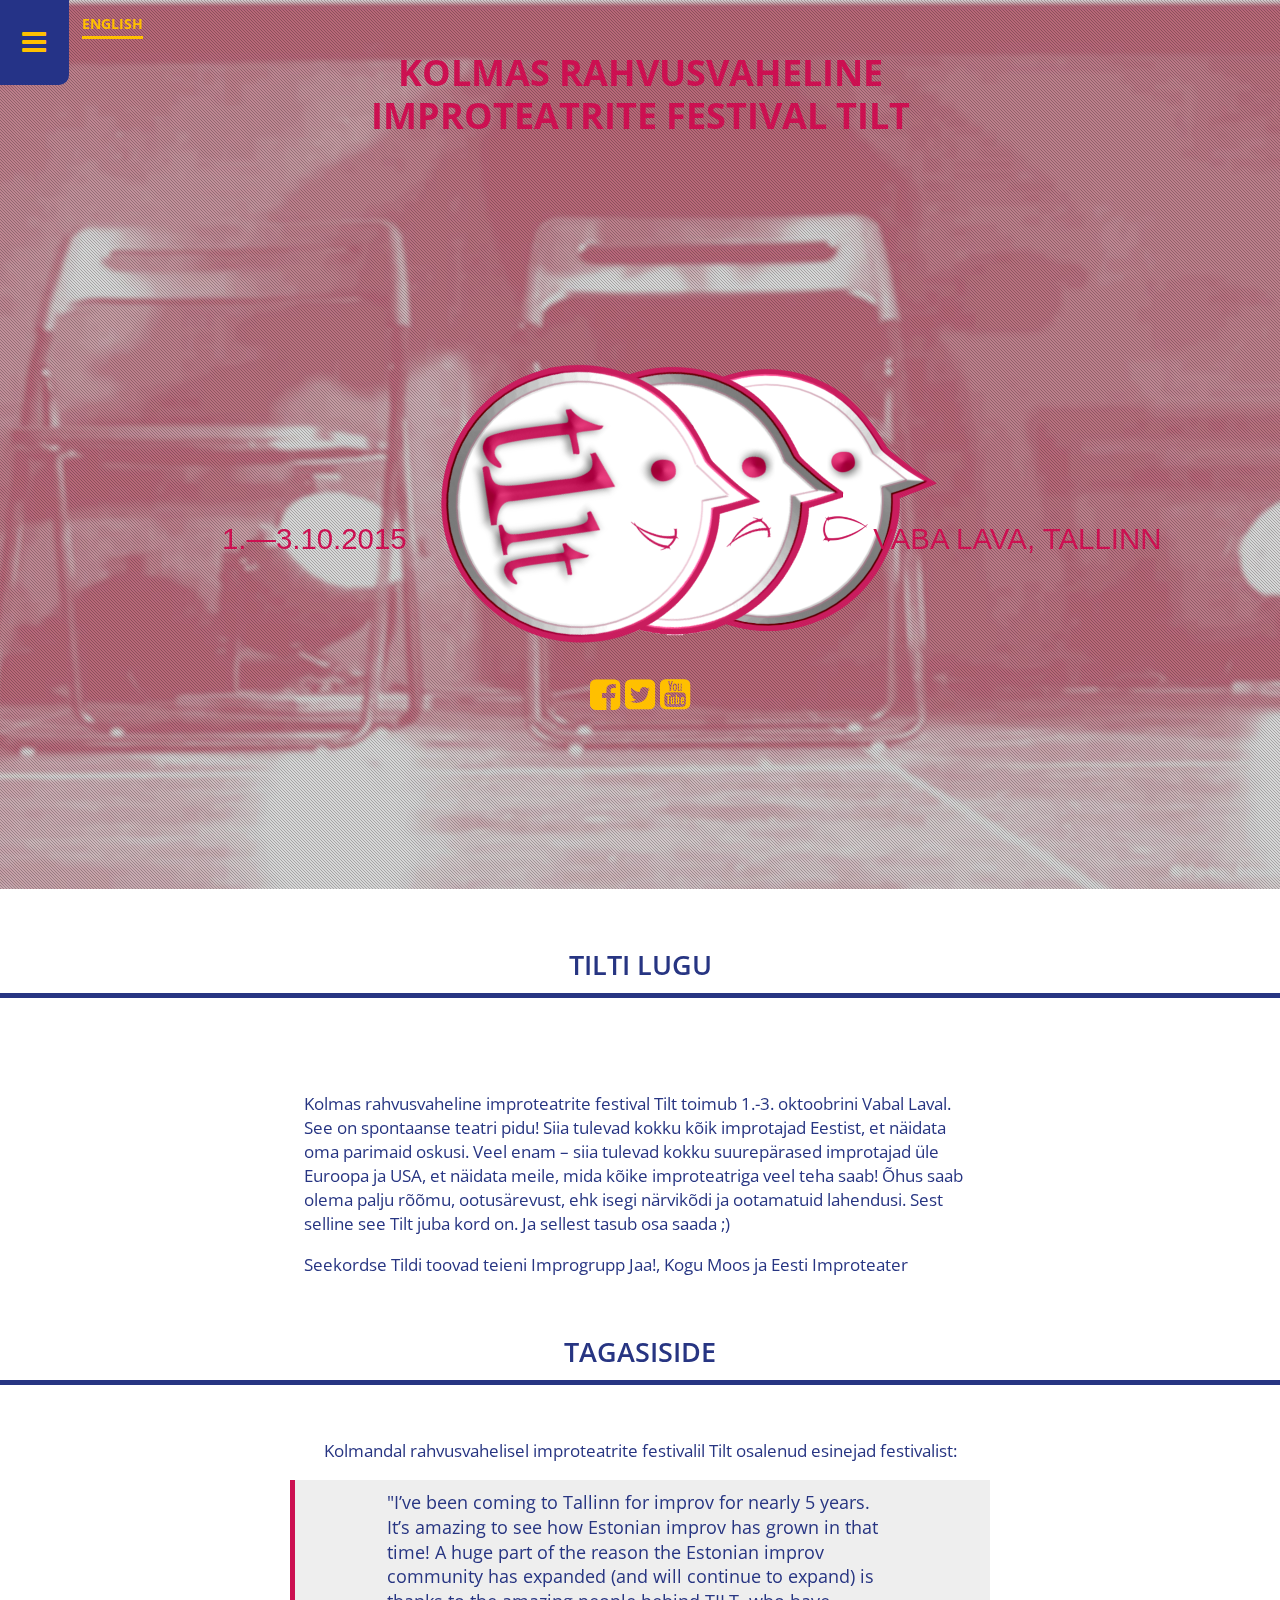
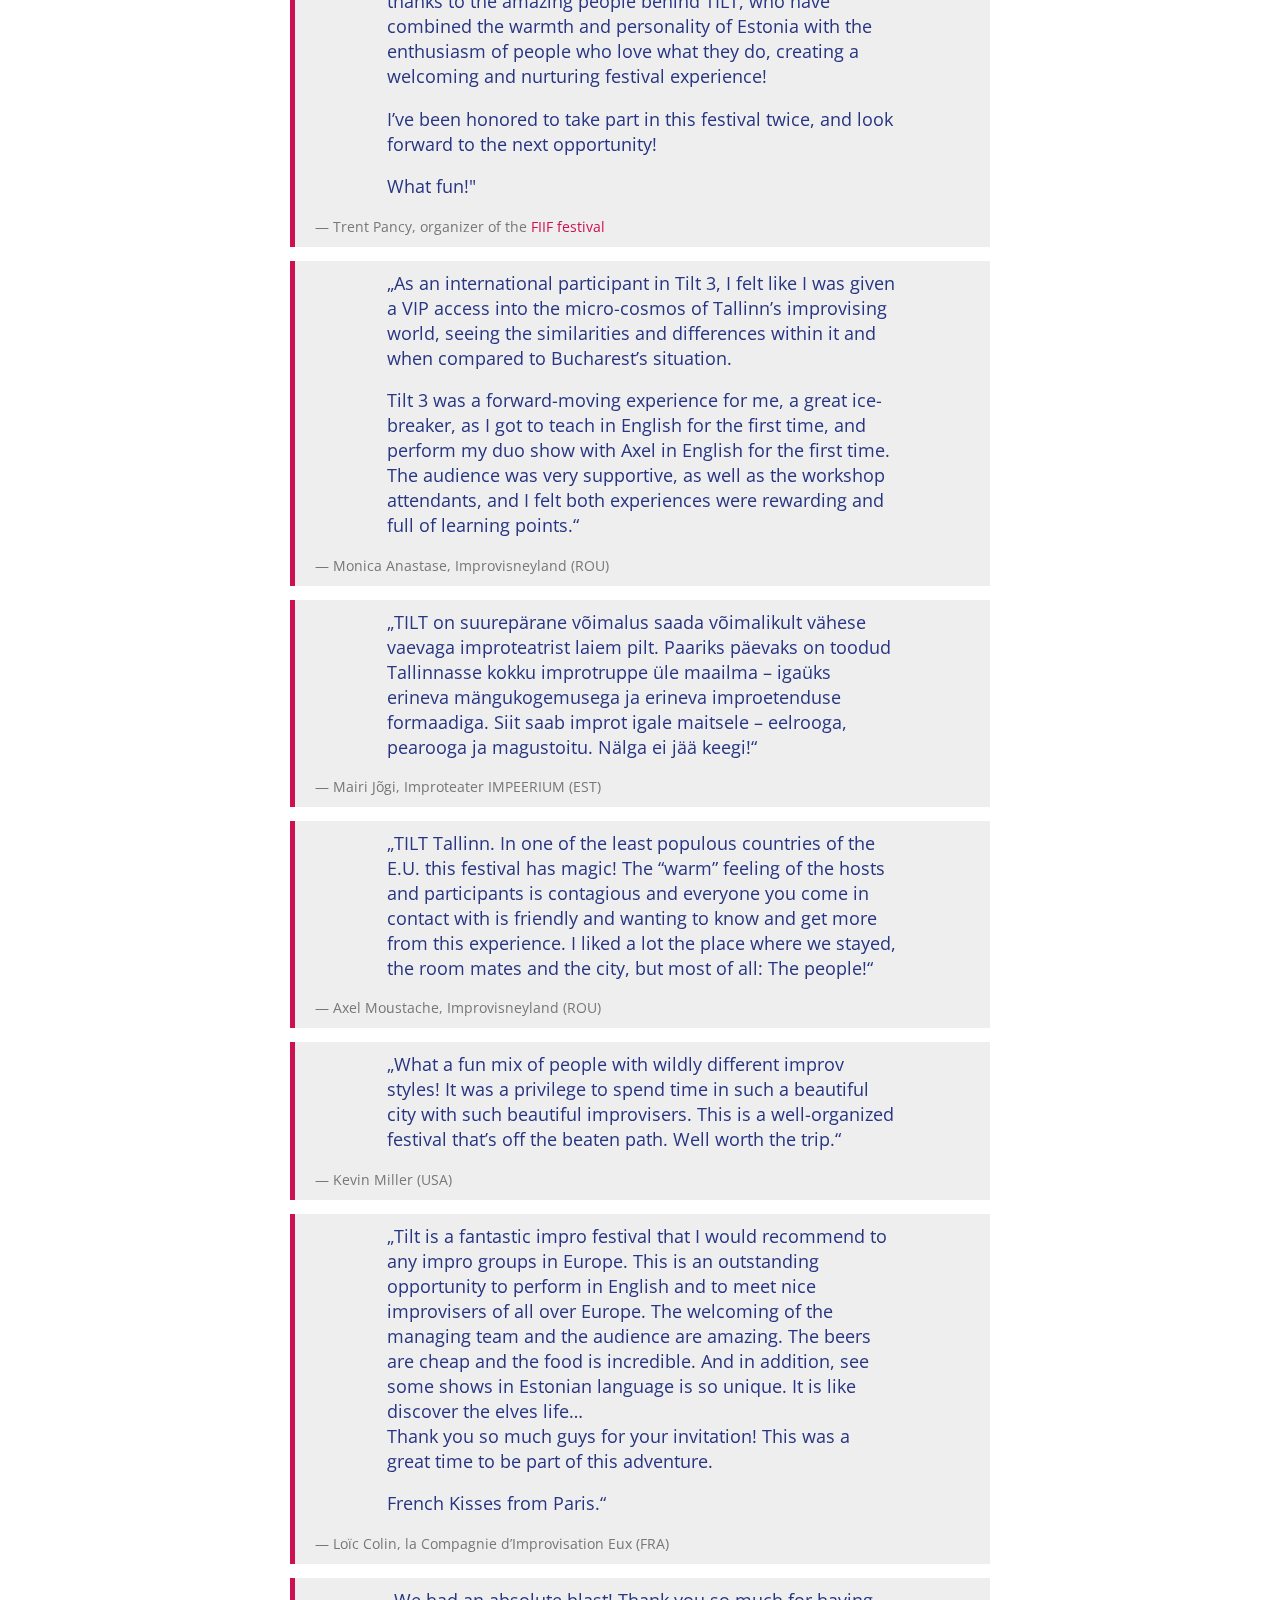
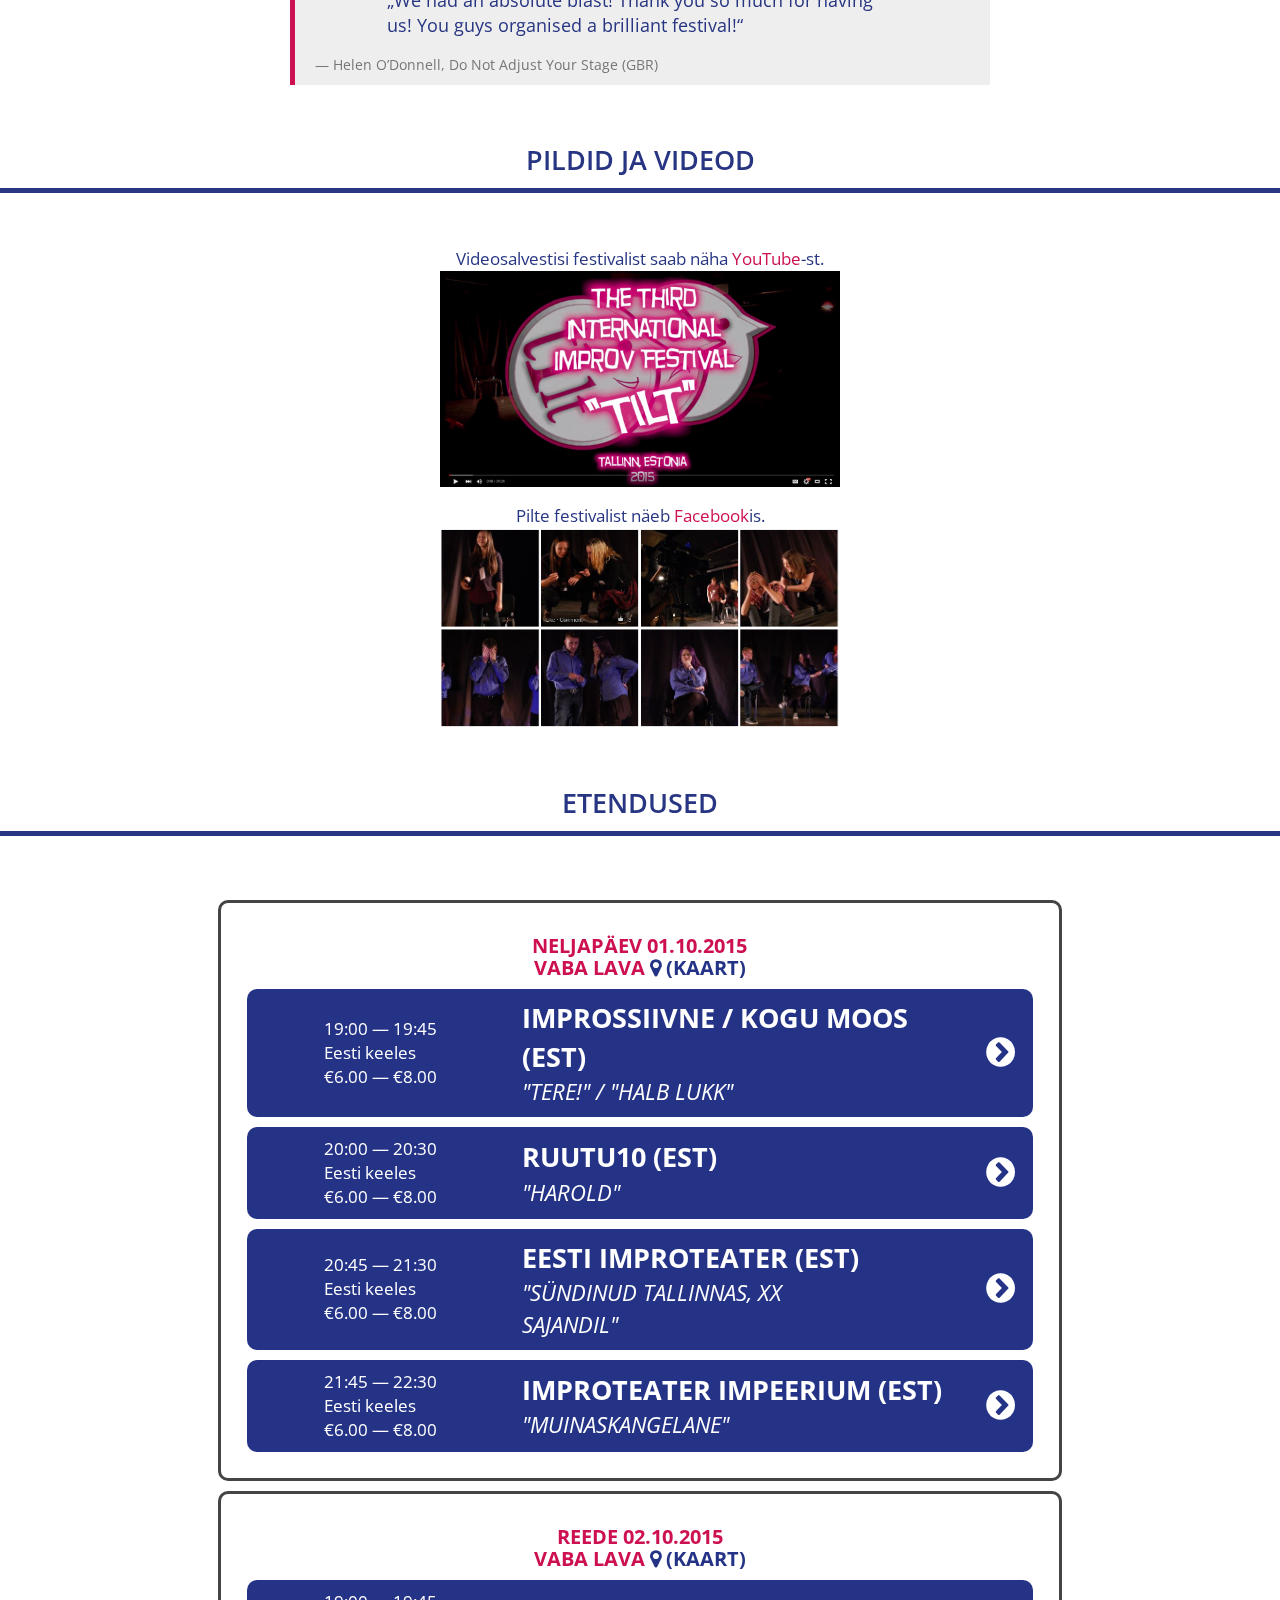
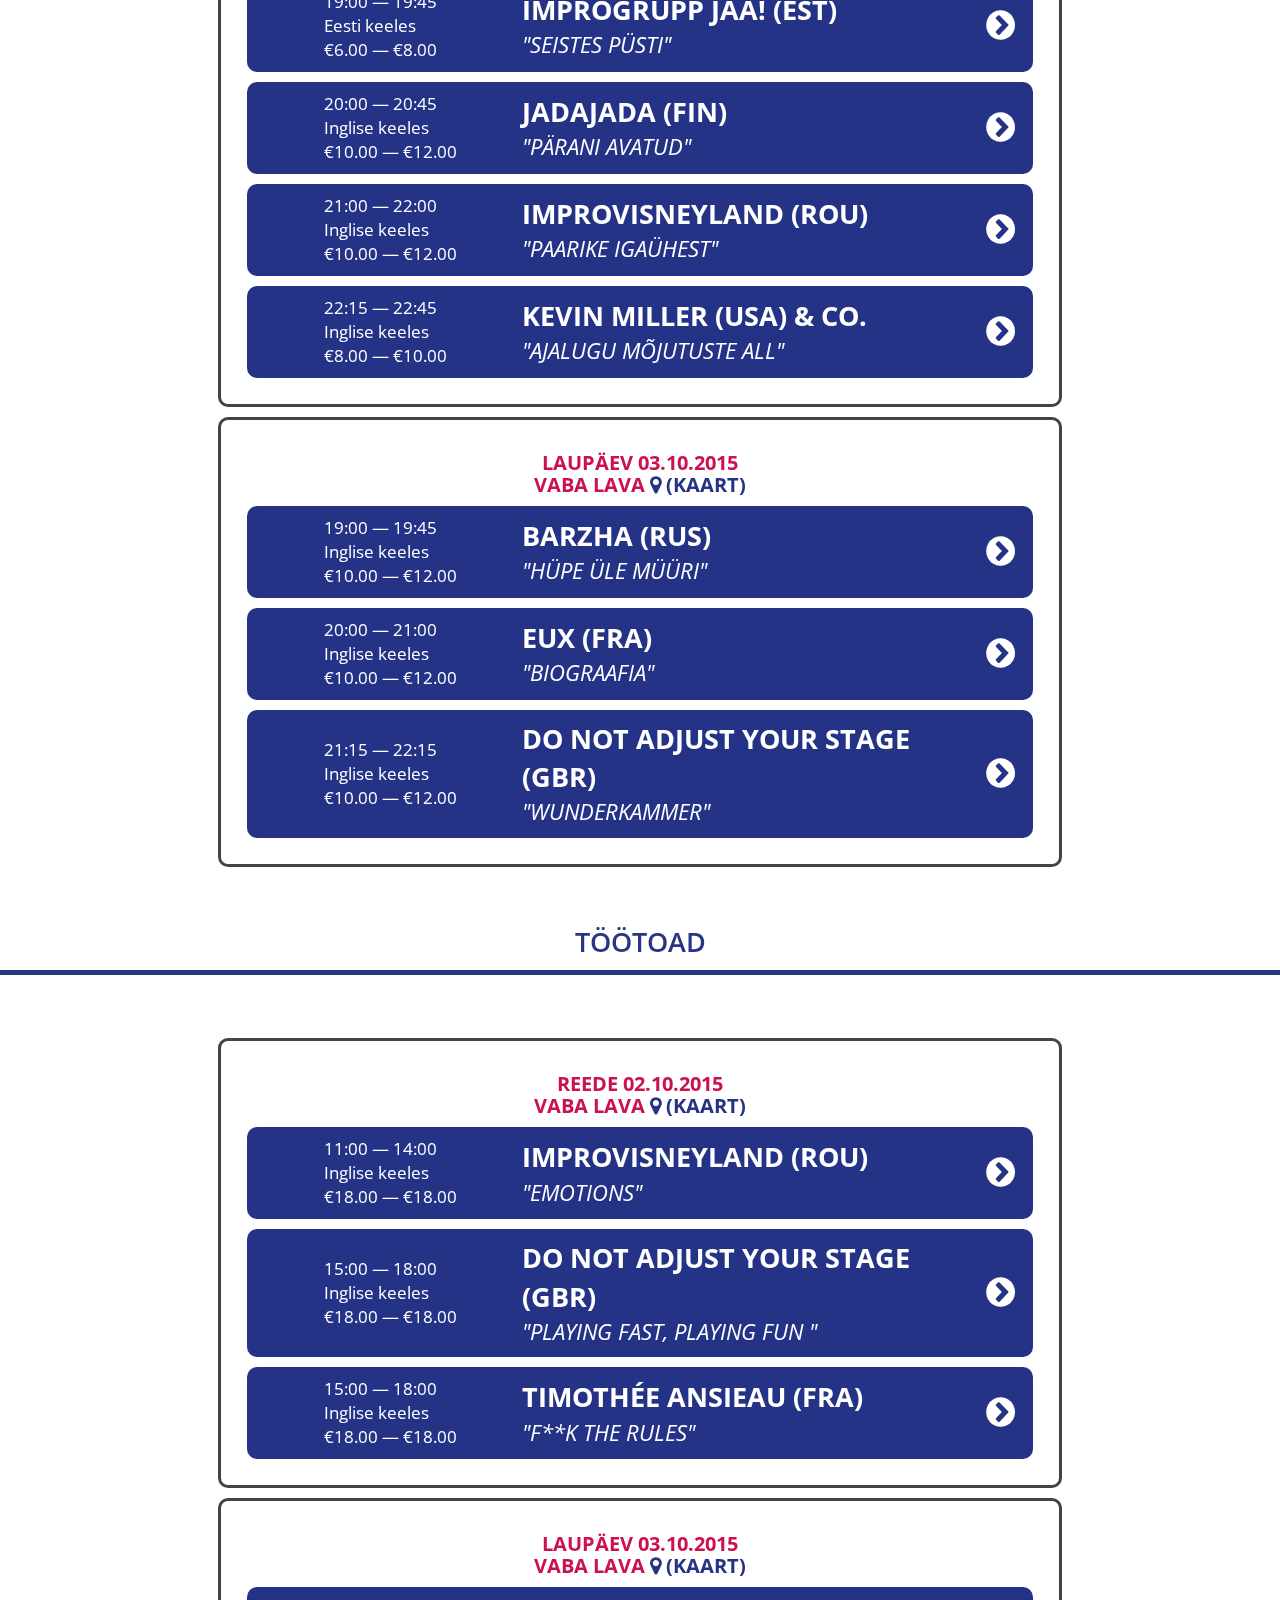
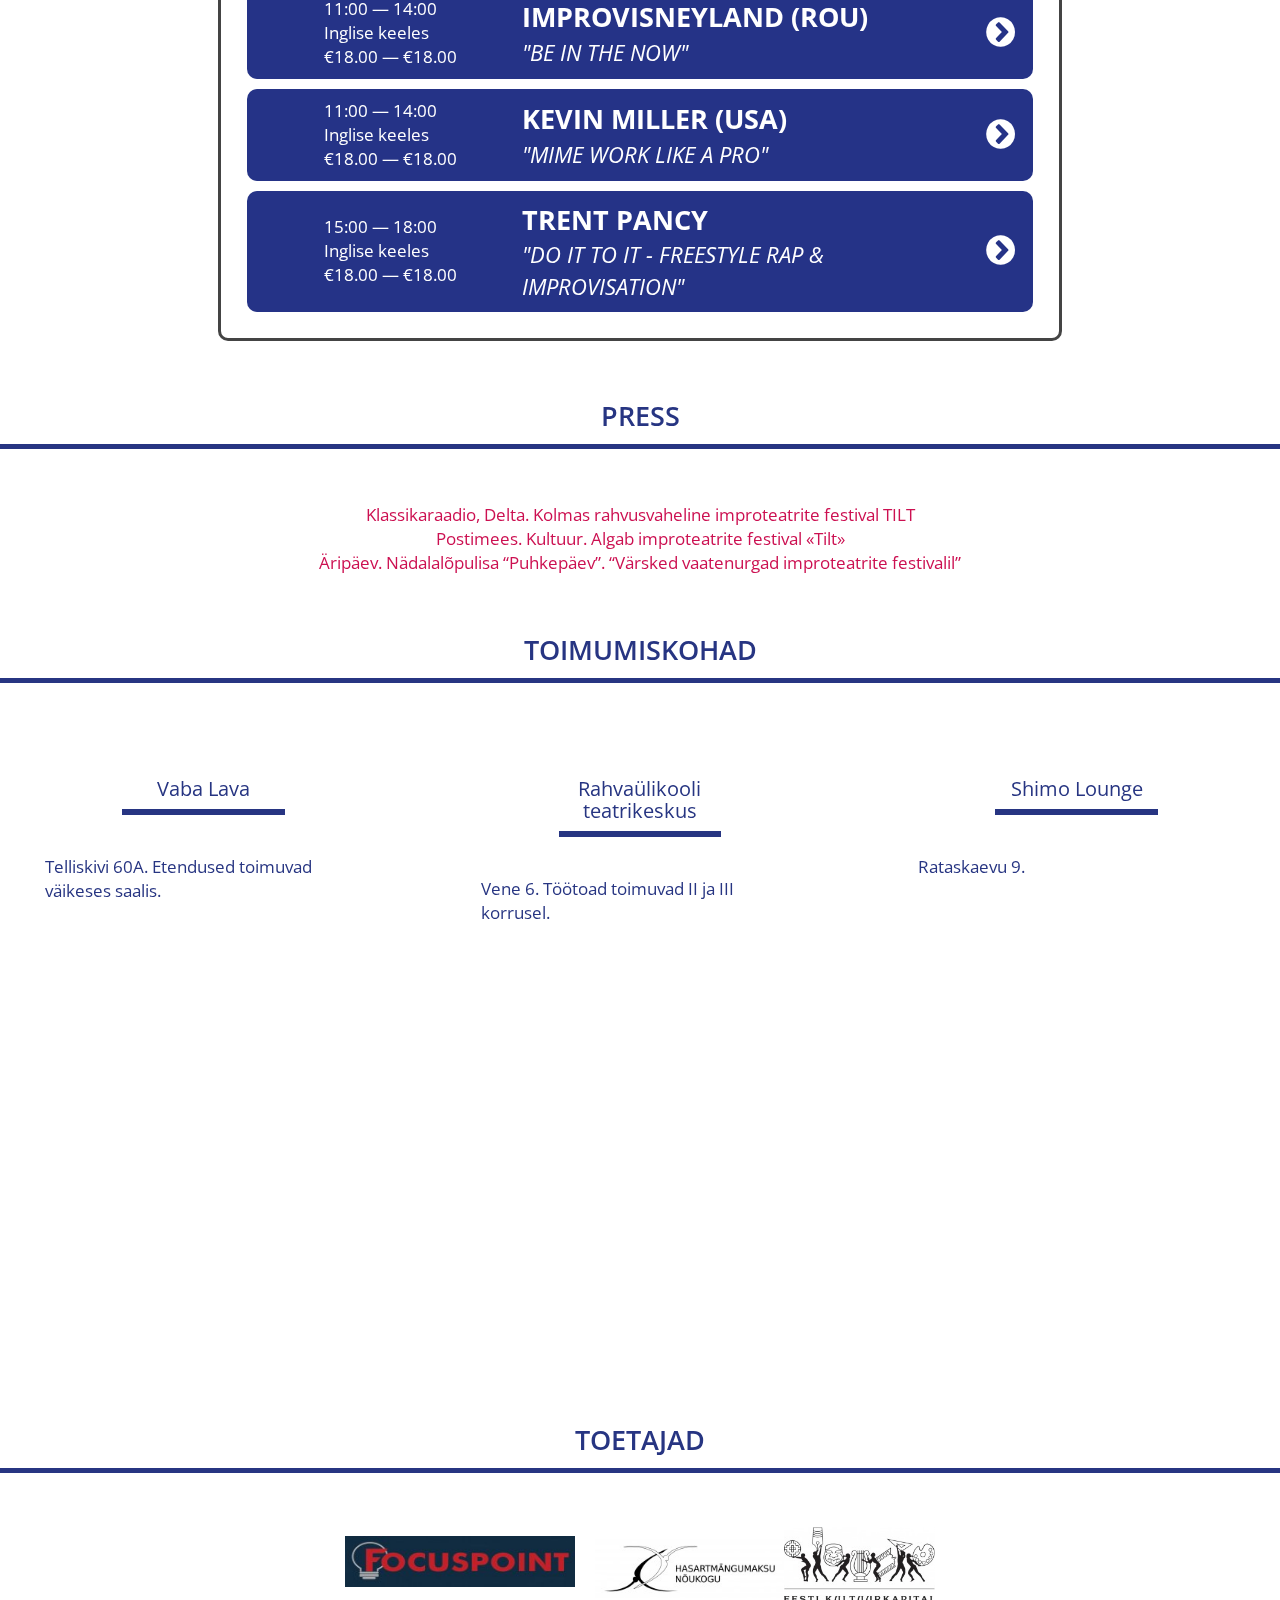
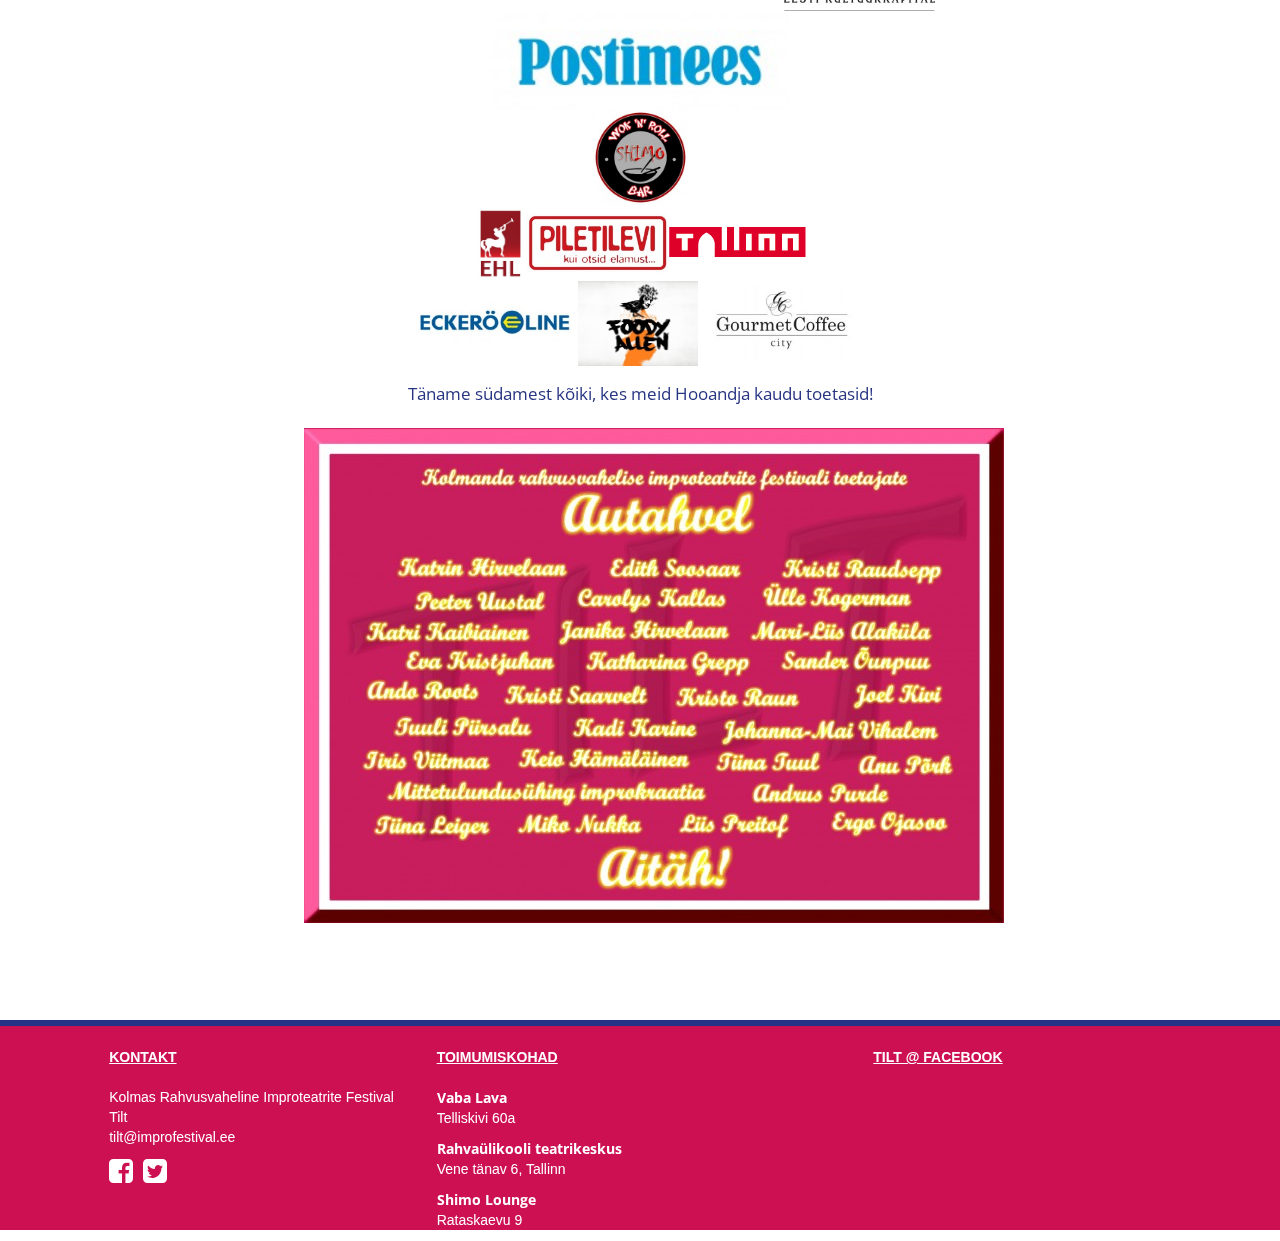
==== commit 8769ff51: "Add Trent's testimonial" ====
--- a/html/est/index.html
+++ b/html/est/index.html
@@ -18,20 +18,20 @@
     <meta name="twitter:site" content="@TILT_Impro">
     <meta name="twitter:title" content="The Third International Improv Festival Tilt">
     <meta name="twitter:description"
-          content="The Third International Improv Festival Tilt, 1-3 October 2015 in Estonia. http://improfestival.ee">
-    <meta name="twitter:image" content="http://improfestival.ee/wp-content/themes/tilt-2014/img/logo.png">
+          content="The Third International Improv Festival Tilt, 1-3 October 2015 in Estonia. https://improfestival.ee">
+    <meta name="twitter:image" content="https://improfestival.ee/wp-content/themes/tilt-2014/img/logo.png">
 
     <!-- Open Graph-->
     <meta property="og:title" content="The Third International Improv Festival Tilt"/>
     <meta property="og:type" content="website"/>
-    <meta property="og:url" content=" http://improfestival.ee/"/>
-    <meta property="og:image" content="http://improfestival.ee/wp-content/themes/tilt-2014/img/logo.png"/>
+    <meta property="og:url" content=" https://improfestival.ee/"/>
+    <meta property="og:image" content="https://improfestival.ee/wp-content/themes/tilt-2014/img/logo.png"/>
     <meta property="og:description"
           content="The Third International Improv Festival Tilt will take place from 1-3th October in Tallinn, Estonia. We’ll host clever improvisers from six countries, there will be a dozen shows, beginner and intermediate level workshops, social mingling and a lot of theater magic in the autumnal Tallinn. Join us!"/>
     <meta property="og:site_name" content="Tilt 3"/>
 
     <link rel='stylesheet' id='opensans-css'
-          href='http://fonts.googleapis.com/css?family=Open+Sans%3A600%2C400%2C300&#038;ver=1.0' type='text/css'
+          href='https://fonts.googleapis.com/css?family=Open+Sans%3A600%2C400%2C300&#038;ver=1.0' type='text/css'
           media='all'/>
     <link rel='stylesheet' id='html5blank-css' href='../wp-content/themes/tilt-2014/style.css@ver=1.0.css'
           type='text/css' media='all'/>
@@ -107,7 +107,7 @@
                     <i class="fa fa-facebook-square"></i>
                 </a>
 
-                <a class="no-decoration" href="https://twitter.com/TILT_Impro" title="Tilt @ Twitter">
+                <a class="no-decoration" href="https://twitter.com/TILT_Improfest" title="Tilt @ Twitter">
                     <i class="fa fa-twitter-square"></i>
                 </a>
 
@@ -143,6 +143,15 @@
 
             <p style="text-align: center;">Kolmandal rahvusvahelisel improteatrite festivalil Tilt osalenud esinejad
                 festivalist:</p>
+
+
+                <blockquote>
+                <p>"I’ve been coming to Tallinn for improv for nearly 5 years. It’s amazing to see how Estonian improv has grown in that time! A huge part of the reason the Estonian improv community has expanded (and will continue to expand) is thanks to the amazing people behind TILT, who have combined the warmth and personality of Estonia with the enthusiasm of people who love what they do, creating a welcoming and nurturing festival experience!</p>
+                <p>I’ve been honored to take part in this festival twice, and look forward to the next opportunity!</p>
+                <p>What fun!"</p>
+                <footer><cite>Trent Pancy, organizer of the <a href="http://finlandimprovfestival.com">FIIF festival</a></cite></footer>
+            </blockquote>
+            
             <blockquote><p>„As an international participant in Tilt 3, I felt like I was given a VIP access into the
                 micro-cosmos of Tallinn&#8217;s improvising world, seeing the similarities and differences within it and
                 when compared to Bucharest&#8217;s situation.</p>
@@ -604,7 +613,7 @@
                                                 otsivad pidevalt uusi arenguvõimalusi ja ei kohku tagasi ka väljakutsete
                                                 ees!</p>
 
-                                            <p><a href="https://www.facebook.com/improgrupp" target="_blank">facebook.com/improgrupp</a>
+                                            <p><a href="https://www.facebook.com/jaaimproteater" target="_blank">facebook.com/jaaimproteater</a>
                                             </p>
 
 
@@ -1550,7 +1559,7 @@
                         <i class="fa fa-facebook-square"></i>
                     </a>
 
-                    <a class="no-decoration" href="https://twitter.com/TILT_Impro" title="Tilt @ Twitter">
+                    <a class="no-decoration" href="https://twitter.com/TILT_Improfest" title="Tilt @ Twitter">
                         <i class="fa fa-twitter-square"></i>
                     </a>
                 </p>
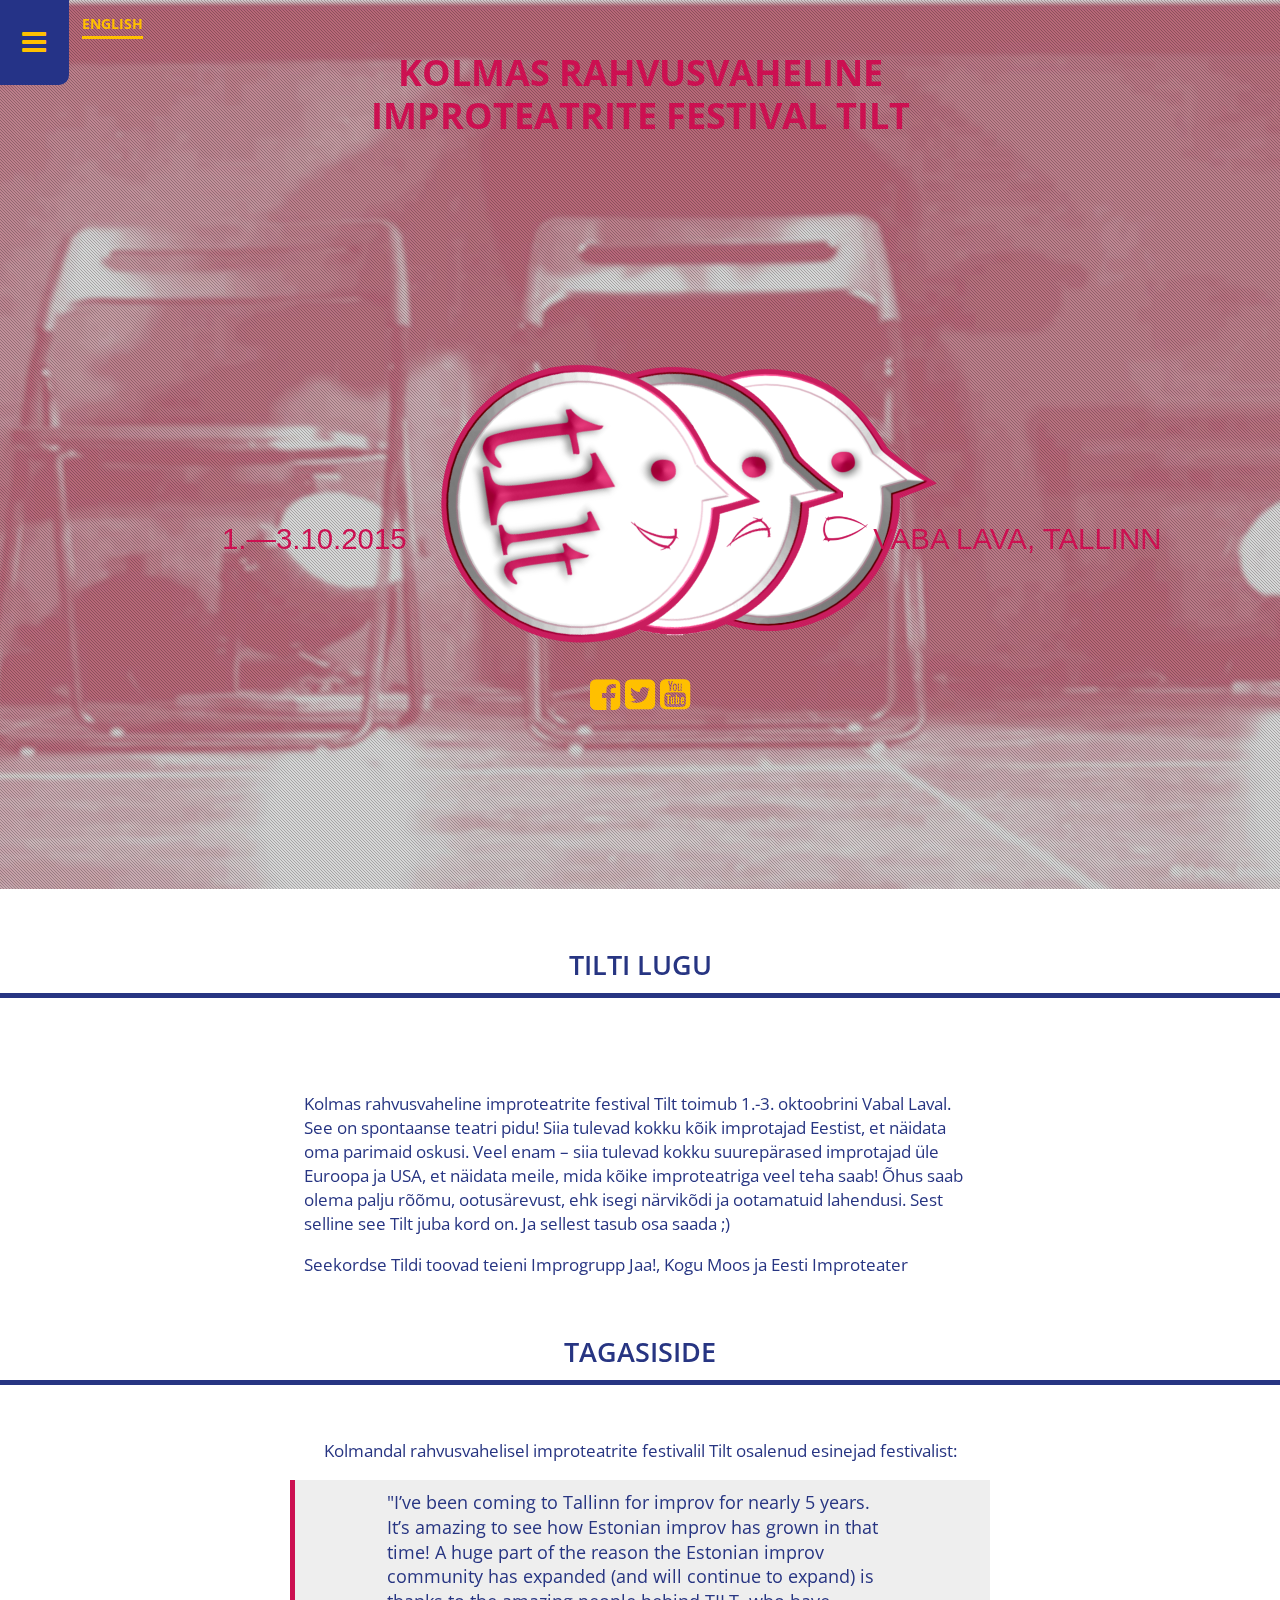
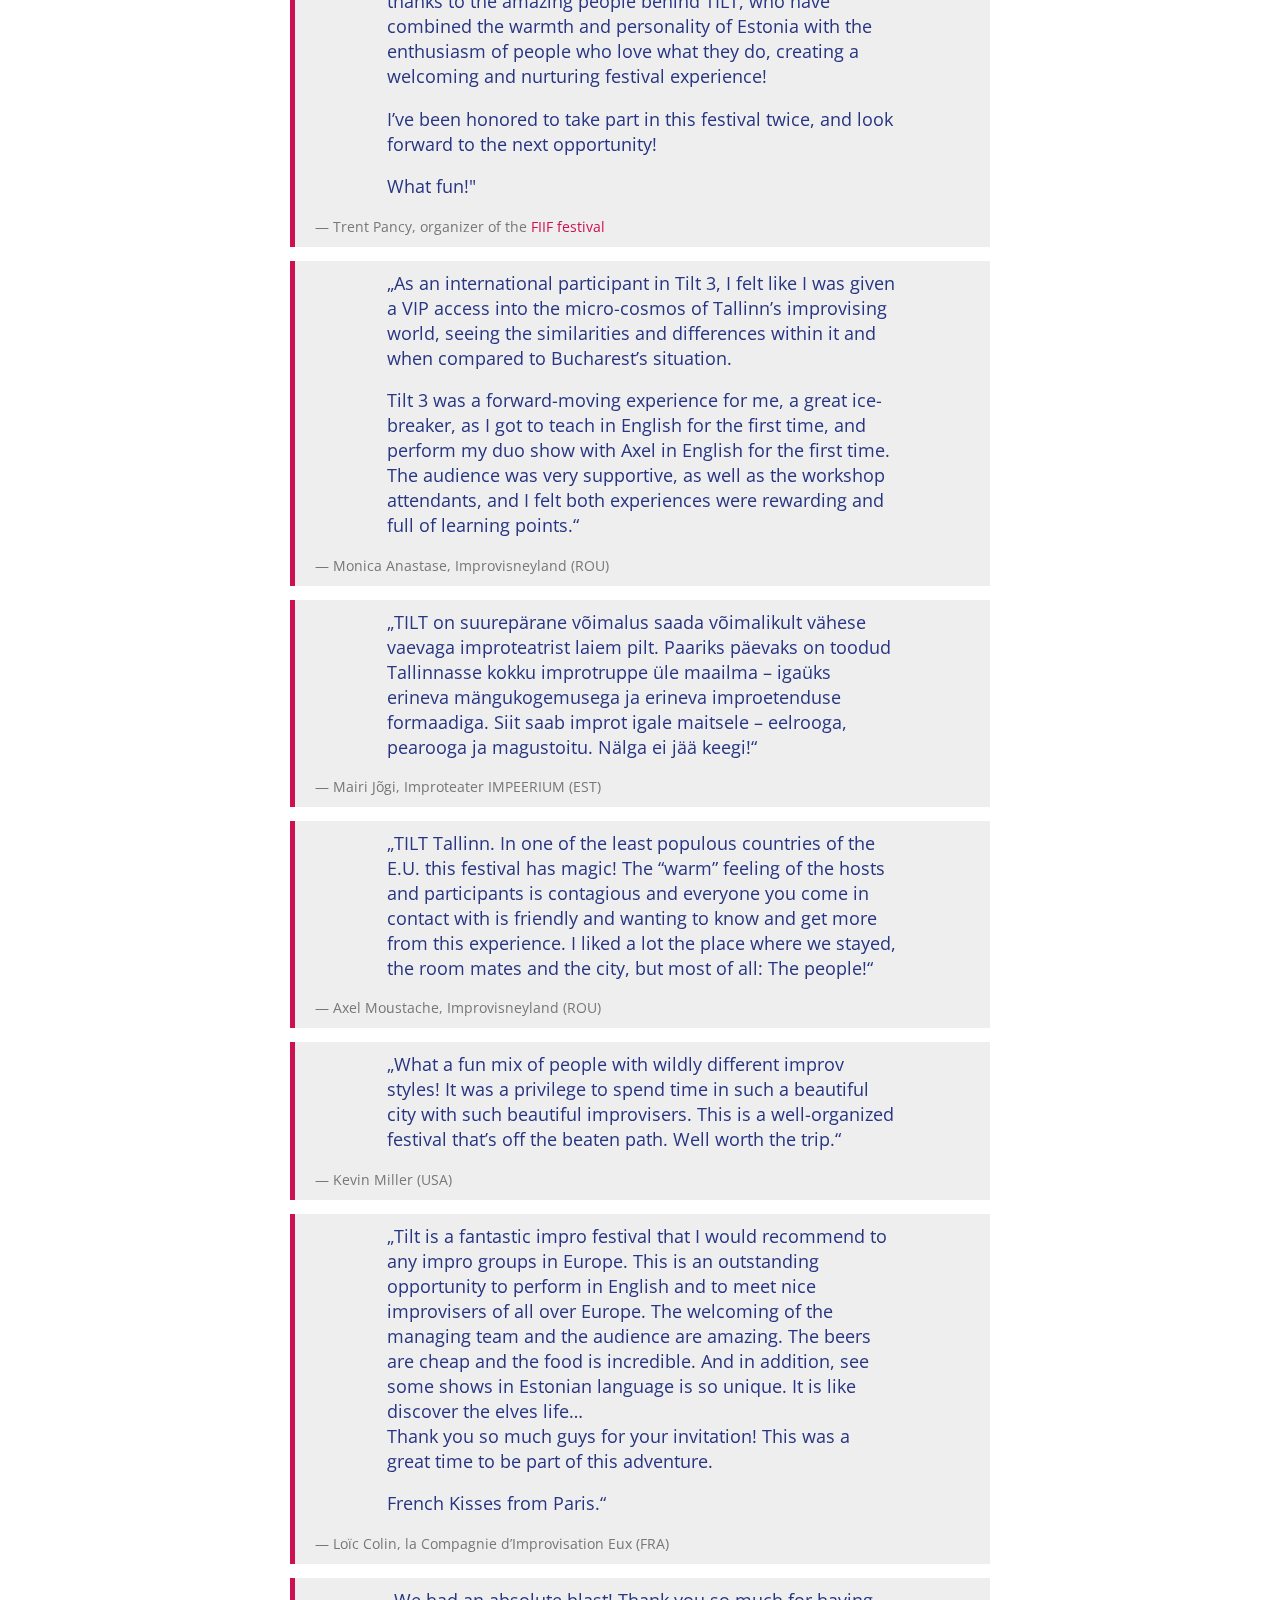
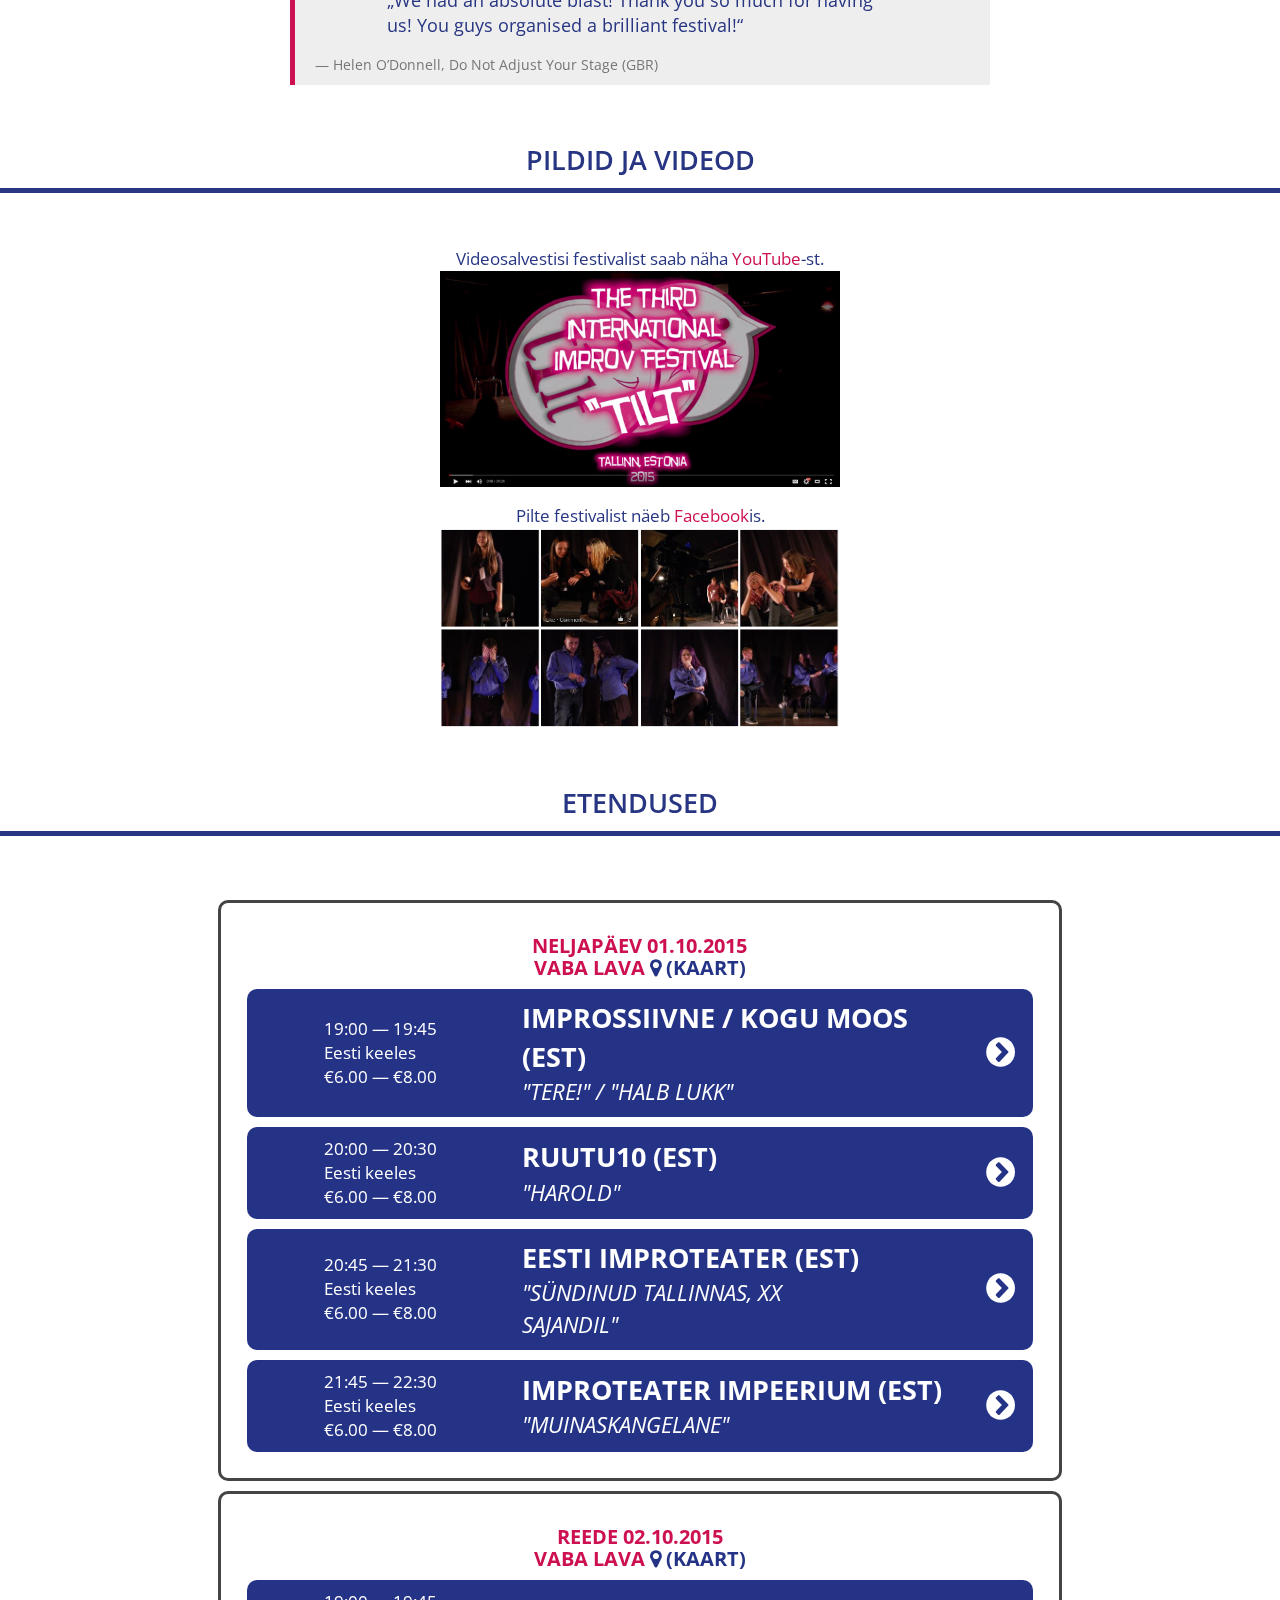
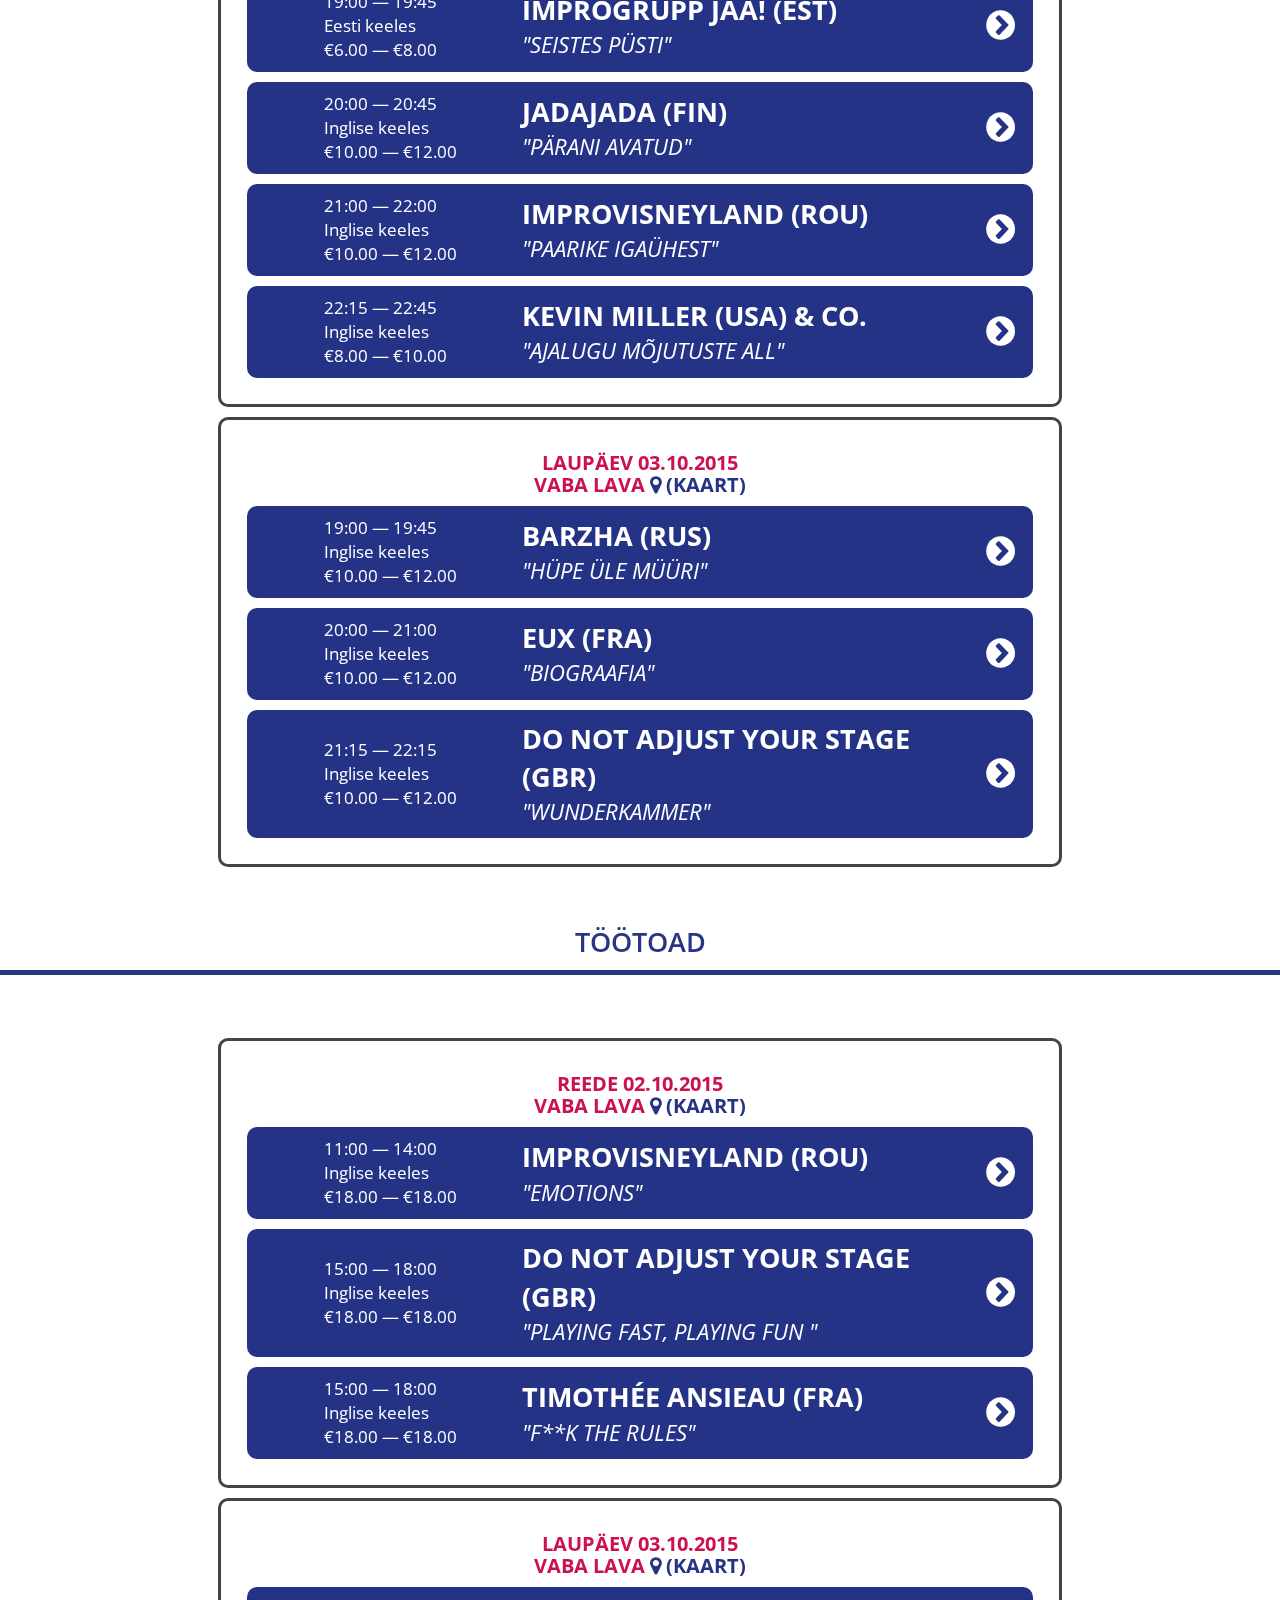
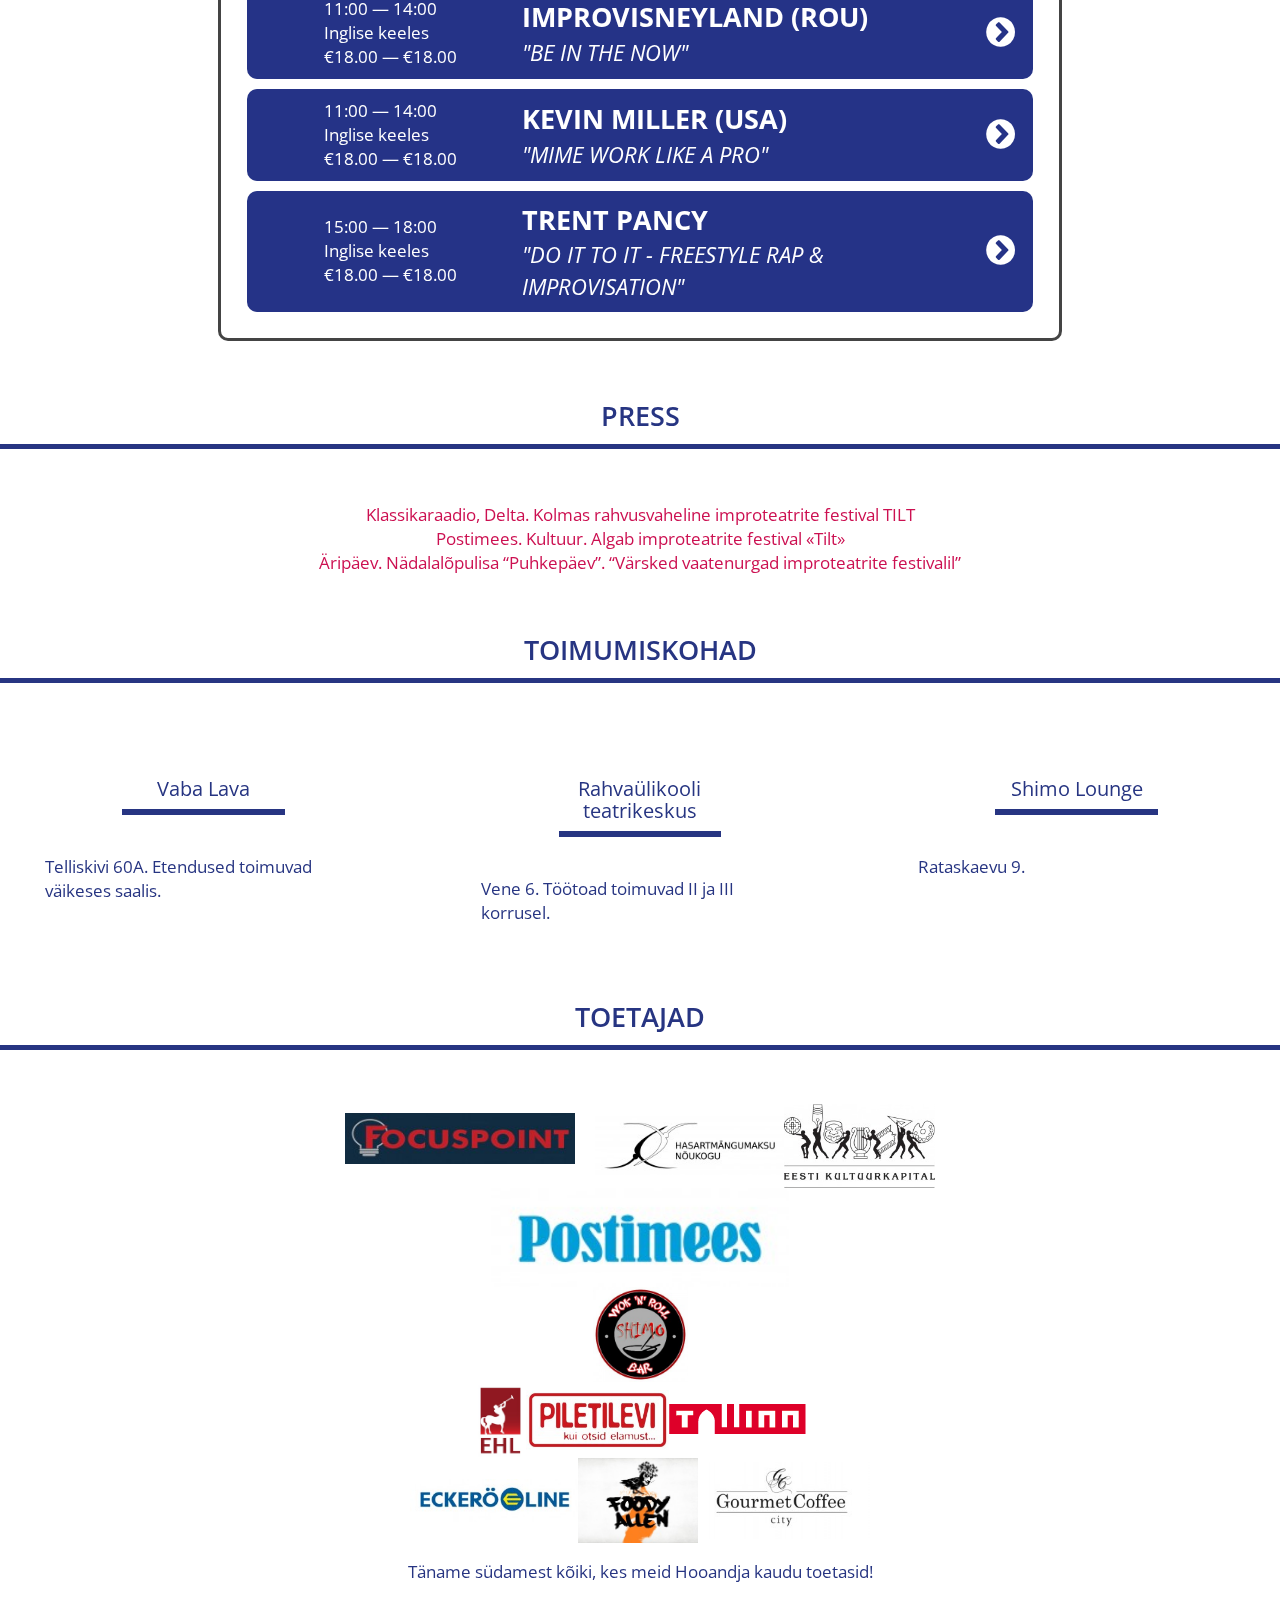
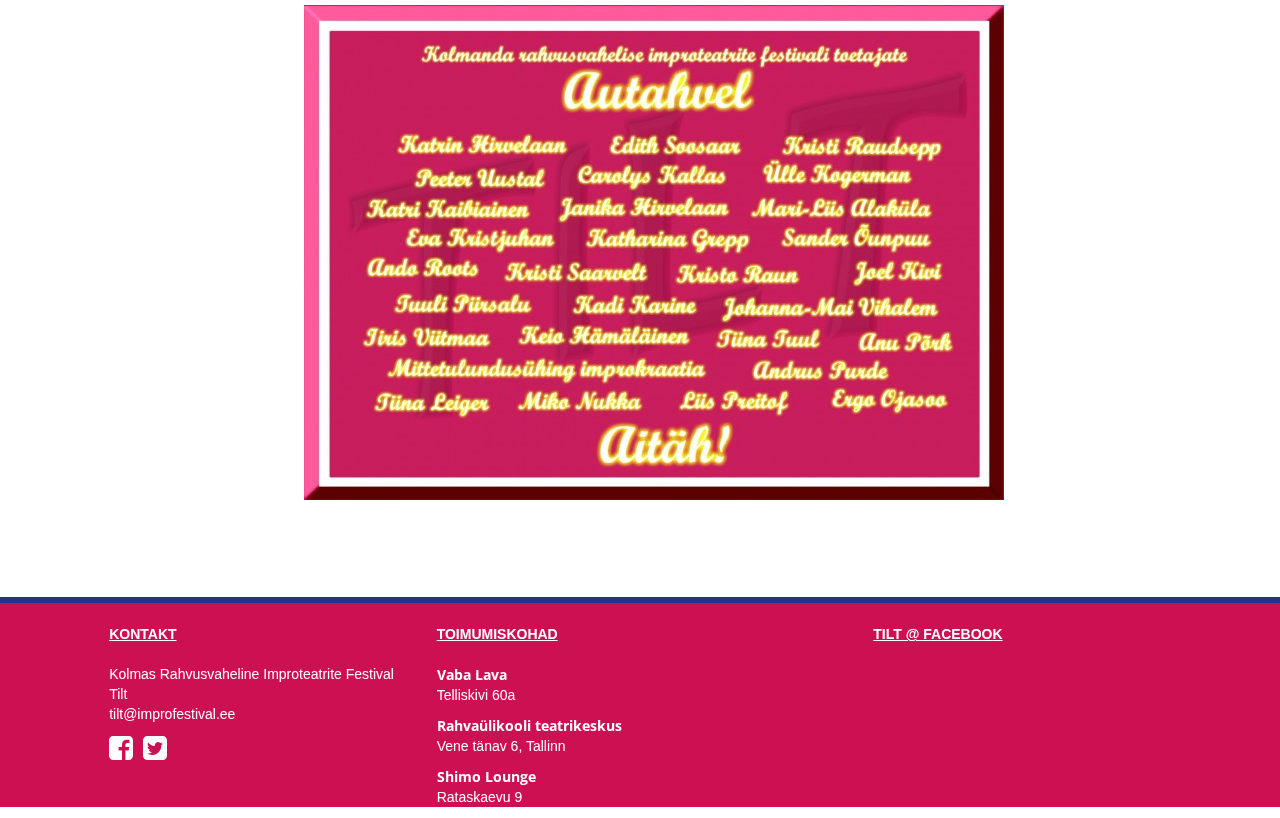
==== commit eb99026b: "Rename JS files" ====
--- a/html/est/index.html
+++ b/html/est/index.html
@@ -4,7 +4,7 @@
     <meta charset="UTF-8">
     <title>Kolmas Rahvusvaheline Improteatrite Festival Tilt</title>
 
-    <link href="http://www.google-analytics.com/" rel="dns-prefetch">
+    <link href="https://www.google-analytics.com/" rel="dns-prefetch">
     <link href="../wp-content/themes/tilt-2014/img/icons/favicon.ico" rel="shortcut icon">
     <link href="../wp-content/themes/tilt-2014/img/icons/touch.png" rel="apple-touch-icon-precomposed">
 
@@ -33,20 +33,20 @@
     <link rel='stylesheet' id='opensans-css'
           href='https://fonts.googleapis.com/css?family=Open+Sans%3A600%2C400%2C300&#038;ver=1.0' type='text/css'
           media='all'/>
-    <link rel='stylesheet' id='html5blank-css' href='../wp-content/themes/tilt-2014/style.css@ver=1.0.css'
+    <link rel='stylesheet' id='html5blank-css' href='../wp-content/themes/tilt-2014/style.css'
           type='text/css' media='all'/>
     <script type='text/javascript'
-            src='../wp-content/themes/tilt-2014/js/lib/modernizr-2.7.1.min.js@ver=2.7.1'></script>
-    <script type='text/javascript' src='../wp-includes/js/jquery/jquery.js@ver=1.11.3'></script>
-    <script type='text/javascript' src='../wp-includes/js/jquery/jquery-migrate.min.js@ver=1.2.1'></script>
-    <script type='text/javascript' src='../wp-content/themes/tilt-2014/js/scripts.js@ver=1.0.0'></script>
-    <script type='text/javascript' src='../wp-content/themes/tilt-2014/js/bind-polyfill.min.js@ver=1.0.0'></script>
+            src='../wp-content/themes/tilt-2014/js/lib/modernizr-2.7.1.min.js'></script>
+    <script type='text/javascript' src='../wp-includes/js/jquery/jquery.js'></script>
+    <script type='text/javascript' src='../wp-includes/js/jquery/jquery-migrate.min.js'></script>
+    <script type='text/javascript' src='../wp-content/themes/tilt-2014/js/scripts.js'></script>
+    <script type='text/javascript' src='../wp-content/themes/tilt-2014/js/bind-polyfill.min.js'></script>
     <script type='text/javascript'
-            src='../wp-content/themes/tilt-2014/bower_components/bootstrap-sass-official/assets/javascripts/bootstrap.js@ver=1.0.0'></script>
+            src='../wp-content/themes/tilt-2014/bower_components/bootstrap-sass-official/assets/javascripts/bootstrap.js'></script>
     <script type='text/javascript'
-            src='../wp-content/themes/tilt-2014/bower_components/jQuery-One-Page-Nav/jquery.nav.js@ver=1.0.0'></script>
+            src='../wp-content/themes/tilt-2014/bower_components/jQuery-One-Page-Nav/jquery.nav.js'></script>
     <script type='text/javascript'
-            src='../wp-content/themes/tilt-2014/bower_components/sidr/dist/jquery.sidr.js@ver=1.0.0'></script>
+            src='../wp-content/themes/tilt-2014/bower_components/sidr/dist/jquery.sidr.js'></script>
     <link rel="alternate" href="index.html" hreflang="et"/>
     <link rel="alternate" href="../index.html" hreflang="en"/>
     <link rel="alternate" href="../index.html" hreflang="x-default"/>
@@ -78,9 +78,9 @@
                 <li id="menu-item-247" class="menu-item menu-item-type-post_type menu-item-object-page menu-item-247"><a
                         href="index.html#toetajad">Toetajad</a></li>
                 <li id="menu-item-426" class="menu-item menu-item-type-custom menu-item-object-custom menu-item-426"><a
-                        href="http://2014.improfestival.ee">Tilt 2014</a></li>
+                        href="https://2014.improfestival.ee">Tilt 2014</a></li>
                 <li id="menu-item-149" class="menu-item menu-item-type-custom menu-item-object-custom menu-item-149"><a
-                        href="http://2013.improfestival.ee/">Tilt 2013</a></li>
+                        href="https://2013.improfestival.ee/">Tilt 2013</a></li>
             </ul>
         </nav>
     </div>
@@ -303,8 +303,6 @@
                                                 “Tere”. Selle etendusega tahame teile kõigile niiöelda ametlikult
                                                 esimest korda “tere” öelda.</p>
 
-                                            <p><a href="https://www.facebook.com/Improssiivne" target="_blank">facebook.com/Improssiivne</a>
-                                            </p>
                                             <hr/>
                                             <p>&#8220;Halb Lukk&#8221;</p>
 
@@ -434,7 +432,7 @@
                                     <div class="col-lg-12">
                                         <div class="clearfix"></div>
                                         <div class="event-details">
-                                            <img src='../wp-content/uploads/2015/09/UUSTennistetaSündinudT.jpg'
+                                            <img src='../wp-content/uploads/2015/09/tennisteta.jpg'
                                                  alt='Eesti Improteater (EST)'/>
 
 
@@ -484,7 +482,7 @@
                                     <div class="col-lg-12">
                                         <div class="clearfix"></div>
                                         <div class="event-details">
-                                            <img src='../wp-content/uploads/2015/09/Improteater-IMPEERIUM-kujutluse-võim.jpg'
+                                            <img src='../wp-content/uploads/2015/09/impeerium.jpg'
                                                  alt='Improteater IMPEERIUM (EST)'/>
 
 
@@ -1467,30 +1465,20 @@
 
                     <p>Telliskivi 60A. Etendused toimuvad väikeses saalis.</p>
 
-                    <p>
-                        <iframe src="https://www.google.com/maps/embed?pb=!1m18!1m12!1m3!1d2028.5949863912072!2d24.728927500000008!3d59.43982920000003!2m3!1f0!2f0!3f0!3m2!1i1024!2i768!4f13.1!3m3!1m2!1s0x4692937df0698a4b%3A0xd74962f776876b0d!2sTelliskivi+60a%2C+10412+Tallinn!5e0!3m2!1sen!2see!4v1442044960455"
-                                width="400" height="400" frameborder="0" style="border:0" allowfullscreen></iframe>
-                    </p>
+                    
                 </div>
                 <div class="col-xs-12 col-md-6 col-lg-4">
                     <h3>Rahvaülikooli teatrikeskus</h3>
 
                     <p>Vene 6. Töötoad toimuvad II ja III korrusel.</p>
 
-                    <p>
-                        <iframe src="https://www.google.com/maps/embed?pb=!1m18!1m12!1m3!1d507.18705932372836!2d24.747802500000013!3d59.43727340000002!2m3!1f0!2f0!3f0!3m2!1i1024!2i768!4f13.1!3m3!1m2!1s0x469293618a215061%3A0x9eb812206ec1fb06!2sVene+6%2C+10140+Tallinn!5e0!3m2!1sen!2see!4v1442044901877"
-                                width="400" height="400" frameborder="0" style="border:0" allowfullscreen></iframe>
-                    </p>
                 </div>
                 <div class="col-xs-12 col-md-6 col-lg-4">
                     <h3>Shimo Lounge</h3>
 
                     <p>Rataskaevu 9.</p>
 
-                    <p>
-                        <iframe src="https://www.google.com/maps/embed?pb=!1m18!1m12!1m3!1d2028.7862525840137!2d24.742500699999997!3d59.43663939999999!2m3!1f0!2f0!3f0!3m2!1i1024!2i768!4f13.1!3m3!1m2!1s0x4692936279ccd861%3A0xa8754658413fe5c7!2sRataskaevu+9%2C+10123+Tallinn!5e0!3m2!1sen!2see!4v1442043648294"
-                                width="400" height="400" frameborder="0" style="border:0" allowfullscreen></iframe>
-                    </p>
+                    
                 </div>
             </div>
         </article>
@@ -1502,7 +1490,7 @@
             <p style="text-align: center;"><a href="../wp-content/uploads/2014/10/focuspoint-tel-1.jpg"><img
                     class="alignnone wp-image-524" src="../wp-content/uploads/2014/10/focuspoint-tel-1-250x61.jpg"
                     alt="focuspoint tel (1)" width="230" height="51"/></a><img class="wp-image-467"
-                                                                               src="../wp-content/uploads/2014/10/Hasartmängumaksu-nõukogu-logo_valge_taustaga-250x78.jpg"
+                                                                               src="../wp-content/uploads/2014/10/hn.jpg"
                                                                                alt="Hasartmängumaksu nõukogu - logo_valge_taustaga"
                                                                                width="189" height="59"/><img
                     class="wp-image-502" src="../wp-content/uploads/2014/10/Kulka-logo1-250x139.jpg" alt="Kulka logo"
@@ -1517,7 +1505,7 @@
                                        alt="Piletilevi logo" width="143" height="60"/>‌‌<img
                         class="size-full wp-image-501" src="../wp-content/uploads/2014/10/183551.png" alt="18355"
                         width="137" height="31"/><br/>
-                <img class="wp-image-463" src="../wp-content/uploads/2014/10/Eckeröline-logo-250x64.jpg"
+                <img class="wp-image-463" src="../wp-content/uploads/2014/10/eckeroline.jpg"
                      alt="Eckeröline logo" width="168" height="43"/><img class="wp-image-461"
                                                                          src="../wp-content/uploads/2014/10/FoodyAllen1_logo_ill_800x600pix-250x177.jpg"
                                                                          alt="FoodyAllen1_logo_ill_800x600pix"
@@ -1602,19 +1590,14 @@
 
 <!-- analytics -->
 <script>
-    (function (f, i, r, e, s, h, l) {
-        i['GoogleAnalyticsObject'] = s;
-        f[s] = f[s] || function () {
-                    (f[s].q = f[s].q || []).push(arguments)
-                }, f[s].l = 1 * new Date();
-        h = i.createElement(r),
-                l = i.getElementsByTagName(r)[0];
-        h.async = 1;
-        h.src = e;
-        l.parentNode.insertBefore(h, l)
-    })(window, document, 'script', '//www.google-analytics.com/analytics.js', 'ga');
-    ga('create', 'UA-26360249-2', 'improfestival.ee');
+    (function(i,s,o,g,r,a,m){i['GoogleAnalyticsObject']=r;i[r]=i[r]||function(){
+                (i[r].q=i[r].q||[]).push(arguments)},i[r].l=1*new Date();a=s.createElement(o),
+            m=s.getElementsByTagName(o)[0];a.async=1;a.src=g;m.parentNode.insertBefore(a,m)
+    })(window,document,'script','https://www.google-analytics.com/analytics.js','ga');
+
+    ga('create', 'UA-84001130-3', 'auto');
     ga('send', 'pageview');
+
 </script>
 
 </body>
--- a/html/wp-content/themes/tilt-2014/style.css
+++ b/html/wp-content/themes/tilt-2014/style.css
@@ -0,0 +1,4 @@
+﻿body{font:300 20px 'Open Sans', sans-serif;color:#444}a,a:visited{font-family:'Open Sans', sans-serif;color:#cc1051;text-decoration:none;text-align:center}.no-decoration:hover{text-decoration:none}.container-full{margin:0 auto;width:100%}.footer{border-top:6px solid #253387;width:100%;background-color:#cc1051;height:15em;margin:auto;text-align:left;color:#FFF;padding-top:1em}.footer i{font-size:2em;margin-right:.2em}.footer a,.footer a:hover,.footer a:visited{color:#FFF;font-weight:bold}.footer h5{font-weight:bold;text-decoration:underline;text-transform:uppercase;margin-bottom:1.6em}.hero-container{min-height:50em}.hero-container div[class^="col-"]:nth-child(2){text-align:center}.hero-container div[class^="col-"]:first-child{text-align:right}.hero-container div[class^="col-"]:last-child{text-align:left}.hero-container p{text-transform:uppercase;font-weight:100;font-size:2.1em;color:#cc1051;margin:auto}.hero-container img{margin-bottom:2em}.hero-container a{text-transform:none;font-size:.6em}.hero-container i{color:#ffc000;font-size:2em}#bg{position:fixed;top:0;left:-50%;width:200%;height:100%;z-index:-1000}#bg img{position:absolute;top:0;left:0;right:0;bottom:0;margin:auto;min-width:50%;min-height:100%}#bg_pattern{background-image:url(img/bg_pattern.png);position:fixed;opacity:0.8;left:0px;top:0px;width:100%;height:100%;z-index:-1}main{background-color:#fff;padding-bottom:60px;padding-top:1px}.valign-center{display:flex;align-items:center}.pointer{cursor:pointer}/*! normalize.css v3.0.1 | MIT License | git.io/normalize */html{font-family:sans-serif;-ms-text-size-adjust:100%;-webkit-text-size-adjust:100%}body{margin:0}article,aside,details,figcaption,figure,footer,header,hgroup,main,nav,section,summary{display:block}audio,canvas,progress,video{display:inline-block;vertical-align:baseline}audio:not([controls]){display:none;height:0}[hidden],template{display:none}a{background:transparent}a:active,a:hover{outline:0}abbr[title]{border-bottom:1px dotted}b,strong{font-weight:bold}dfn{font-style:italic}h1{font-size:2em;margin:0.67em 0}mark{background:#ff0;color:#000}small{font-size:80%}sub,sup{font-size:75%;line-height:0;position:relative;vertical-align:baseline}sup{top:-0.5em}sub{bottom:-0.25em}img{border:0}svg:not(:root){overflow:hidden}figure{margin:1em 40px}hr{-moz-box-sizing:content-box;box-sizing:content-box;height:0}pre{overflow:auto}code,kbd,pre,samp{font-family:monospace, monospace;font-size:1em}button,input,optgroup,select,textarea{color:inherit;font:inherit;margin:0}button{overflow:visible}button,select{text-transform:none}button,html input[type="button"],input[type="reset"],input[type="submit"]{-webkit-appearance:button;cursor:pointer}button[disabled],html input[disabled]{cursor:default}button::-moz-focus-inner,input::-moz-focus-inner{border:0;padding:0}input{line-height:normal}input[type="checkbox"],input[type="radio"]{box-sizing:border-box;padding:0}input[type="number"]::-webkit-inner-spin-button,input[type="number"]::-webkit-outer-spin-button{height:auto}input[type="search"]{-webkit-appearance:textfield;-moz-box-sizing:content-box;-webkit-box-sizing:content-box;box-sizing:content-box}input[type="search"]::-webkit-search-cancel-button,input[type="search"]::-webkit-search-decoration{-webkit-appearance:none}fieldset{border:1px solid #c0c0c0;margin:0 2px;padding:0.35em 0.625em 0.75em}legend{border:0;padding:0}textarea{overflow:auto}optgroup{font-weight:bold}table{border-collapse:collapse;border-spacing:0}td,th{padding:0}@media print{*{text-shadow:none !important;color:#000 !important;background:transparent !important;box-shadow:none !important}a,a:visited{text-decoration:underline}a[href]:after{content:" (" attr(href) ")"}abbr[title]:after{content:" (" attr(title) ")"}a[href^="javascript:"]:after,a[href^="#"]:after{content:""}pre,blockquote{border:1px solid #999;page-break-inside:avoid}thead{display:table-header-group}tr,img{page-break-inside:avoid}img{max-width:100% !important}p,h2,h3{orphans:3;widows:3}h2,h3{page-break-after:avoid}select{background:#fff !important}.navbar{display:none}.table td,.table th{background-color:#fff !important}.btn>.caret,.dropup>.btn>.caret{border-top-color:#000 !important}.label{border:1px solid #000}.table{border-collapse:collapse !important}.table-bordered th,.table-bordered td{border:1px solid #ddd !important}}*{-webkit-box-sizing:border-box;-moz-box-sizing:border-box;box-sizing:border-box}*:before,*:after{-webkit-box-sizing:border-box;-moz-box-sizing:border-box;box-sizing:border-box}html{font-size:10px;-webkit-tap-highlight-color:transparent}body{font-family:"Helvetica Neue",Helvetica,Arial,sans-serif;font-size:14px;line-height:1.42857;color:#333;background-color:#fff}input,button,select,textarea{font-family:inherit;font-size:inherit;line-height:inherit}a{color:#cc1051;text-decoration:none}a:hover,a:focus{color:#850a35;text-decoration:underline}a:focus{outline:thin dotted;outline:5px auto -webkit-focus-ring-color;outline-offset:-2px}figure{margin:0}img{vertical-align:middle}.img-responsive{display:block;width:100% \9;max-width:100%;height:auto}.img-rounded{border-radius:6px}.img-thumbnail{padding:4px;line-height:1.42857;background-color:#fff;border:1px solid #ddd;border-radius:4px;-webkit-transition:all 0.2s ease-in-out;-o-transition:all 0.2s ease-in-out;transition:all 0.2s ease-in-out;display:inline-block;width:100% \9;max-width:100%;height:auto}.img-circle{border-radius:50%}hr{margin-top:20px;margin-bottom:20px;border:0;border-top:1px solid #eee}.sr-only{position:absolute;width:1px;height:1px;margin:-1px;padding:0;overflow:hidden;clip:rect(0, 0, 0, 0);border:0}.sr-only-focusable:active,.sr-only-focusable:focus{position:static;width:auto;height:auto;margin:0;overflow:visible;clip:auto}h1,h2,h3,h4,h5,h6,.h1,.h2,.h3,.h4,.h5,.h6{font-family:inherit;font-weight:500;line-height:1.1;color:inherit}h1 small,h1 .small,h2 small,h2 .small,h3 small,h3 .small,h4 small,h4 .small,h5 small,h5 .small,h6 small,h6 .small,.h1 small,.h1 .small,.h2 small,.h2 .small,.h3 small,.h3 .small,.h4 small,.h4 .small,.h5 small,.h5 .small,.h6 small,.h6 .small{font-weight:normal;line-height:1;color:#777}h1,.h1,h2,.h2,h3,.h3{margin-top:20px;margin-bottom:10px}h1 small,h1 .small,.h1 small,.h1 .small,h2 small,h2 .small,.h2 small,.h2 .small,h3 small,h3 .small,.h3 small,.h3 .small{font-size:65%}h4,.h4,h5,.h5,h6,.h6{margin-top:10px;margin-bottom:10px}h4 small,h4 .small,.h4 small,.h4 .small,h5 small,h5 .small,.h5 small,.h5 .small,h6 small,h6 .small,.h6 small,.h6 .small{font-size:75%}h1,.h1{font-size:36px}h2,.h2{font-size:30px}h3,.h3{font-size:24px}h4,.h4{font-size:18px}h5,.h5{font-size:14px}h6,.h6{font-size:12px}p{margin:0 0 10px}.lead{margin-bottom:20px;font-size:16px;font-weight:300;line-height:1.4}@media (min-width: 768px){.lead{font-size:21px}}small,.small{font-size:85%}cite{font-style:normal}mark,.mark{background-color:#fcf8e3;padding:.2em}.text-left{text-align:left}.text-right{text-align:right}.text-center{text-align:center}.text-justify{text-align:justify}.text-nowrap{white-space:nowrap}.text-lowercase{text-transform:lowercase}.text-uppercase{text-transform:uppercase}.text-capitalize{text-transform:capitalize}.text-muted{color:#777}.text-primary{color:#428bca}a.text-primary:hover{color:#3071a9}.text-success{color:#3c763d}a.text-success:hover{color:#2b542c}.text-info{color:#31708f}a.text-info:hover{color:#245269}.text-warning{color:#8a6d3b}a.text-warning:hover{color:#66512c}.text-danger{color:#a94442}a.text-danger:hover{color:#843534}.bg-primary{color:#fff}.bg-primary{background-color:#428bca}a.bg-primary:hover{background-color:#3071a9}.bg-success{background-color:#dff0d8}a.bg-success:hover{background-color:#c1e2b3}.bg-info{background-color:#d9edf7}a.bg-info:hover{background-color:#afd9ee}.bg-warning{background-color:#fcf8e3}a.bg-warning:hover{background-color:#f7ecb5}.bg-danger{background-color:#f2dede}a.bg-danger:hover{background-color:#e4b9b9}.page-header{padding-bottom:9px;margin:40px 0 20px;border-bottom:1px solid #eee}ul,ol{margin-top:0;margin-bottom:10px}ul ul,ul ol,ol ul,ol ol{margin-bottom:0}.list-unstyled,.list-inline{padding-left:0;list-style:none}.list-inline{margin-left:-5px}.list-inline>li{display:inline-block;padding-left:5px;padding-right:5px}dl{margin-top:0;margin-bottom:20px}dt,dd{line-height:1.42857}dt{font-weight:bold}dd{margin-left:0}.dl-horizontal dd:before,.dl-horizontal dd:after{content:" ";display:table}.dl-horizontal dd:after{clear:both}@media (min-width: 768px){.dl-horizontal dt{float:left;width:160px;clear:left;text-align:right;overflow:hidden;text-overflow:ellipsis;white-space:nowrap}.dl-horizontal dd{margin-left:180px}}abbr[title],abbr[data-original-title]{cursor:help;border-bottom:1px dotted #777}.initialism{font-size:90%;text-transform:uppercase}blockquote{padding:10px 20px;margin:0 0 20px;font-size:17.5px;border-left:5px solid #eee}blockquote p:last-child,blockquote ul:last-child,blockquote ol:last-child{margin-bottom:0}blockquote footer,blockquote small,blockquote .small{display:block;font-size:80%;line-height:1.42857;color:#777}blockquote footer:before,blockquote small:before,blockquote .small:before{content:'\2014 \00A0'}.blockquote-reverse,blockquote.pull-right{padding-right:15px;padding-left:0;border-right:5px solid #eee;border-left:0;text-align:right}.blockquote-reverse footer:before,.blockquote-reverse small:before,.blockquote-reverse .small:before,blockquote.pull-right footer:before,blockquote.pull-right small:before,blockquote.pull-right .small:before{content:''}.blockquote-reverse footer:after,.blockquote-reverse small:after,.blockquote-reverse .small:after,blockquote.pull-right footer:after,blockquote.pull-right small:after,blockquote.pull-right .small:after{content:'\00A0 \2014'}blockquote:before,blockquote:after{content:""}address{margin-bottom:20px;font-style:normal;line-height:1.42857}code,kbd,pre,samp{font-family:Menlo,Monaco,Consolas,"Courier New",monospace}code{padding:2px 4px;font-size:90%;color:#c7254e;background-color:#f9f2f4;border-radius:4px}kbd{padding:2px 4px;font-size:90%;color:#fff;background-color:#333;border-radius:3px;box-shadow:inset 0 -1px 0 rgba(0,0,0,0.25)}kbd kbd{padding:0;font-size:100%;box-shadow:none}pre{display:block;padding:9.5px;margin:0 0 10px;font-size:13px;line-height:1.42857;word-break:break-all;word-wrap:break-word;color:#333;background-color:#f5f5f5;border:1px solid #ccc;border-radius:4px}pre code{padding:0;font-size:inherit;color:inherit;white-space:pre-wrap;background-color:transparent;border-radius:0}.pre-scrollable{max-height:340px;overflow-y:scroll}.container{margin-right:auto;margin-left:auto;padding-left:15px;padding-right:15px}.container:before,.container:after{content:" ";display:table}.container:after{clear:both}@media (min-width: 768px){.container{width:750px}}@media (min-width: 992px){.container{width:970px}}@media (min-width: 1200px){.container{width:1170px}}.container-fluid{margin-right:auto;margin-left:auto;padding-left:15px;padding-right:15px}.container-fluid:before,.container-fluid:after{content:" ";display:table}.container-fluid:after{clear:both}.row{margin-left:-15px;margin-right:-15px}.row:before,.row:after{content:" ";display:table}.row:after{clear:both}.col-xs-1,.col-sm-1,.col-md-1,.col-lg-1,.col-xs-2,.col-sm-2,.col-md-2,.col-lg-2,.col-xs-3,.col-sm-3,.col-md-3,.col-lg-3,.col-xs-4,.col-sm-4,.col-md-4,.col-lg-4,.col-xs-5,.col-sm-5,.col-md-5,.col-lg-5,.col-xs-6,.col-sm-6,.col-md-6,.col-lg-6,.col-xs-7,.col-sm-7,.col-md-7,.col-lg-7,.col-xs-8,.col-sm-8,.col-md-8,.col-lg-8,.col-xs-9,.col-sm-9,.col-md-9,.col-lg-9,.col-xs-10,.col-sm-10,.col-md-10,.col-lg-10,.col-xs-11,.col-sm-11,.col-md-11,.col-lg-11,.col-xs-12,.col-sm-12,.col-md-12,.col-lg-12{position:relative;min-height:1px;padding-left:15px;padding-right:15px}.col-xs-1,.col-xs-2,.col-xs-3,.col-xs-4,.col-xs-5,.col-xs-6,.col-xs-7,.col-xs-8,.col-xs-9,.col-xs-10,.col-xs-11,.col-xs-12{float:left}.col-xs-1{width:8.33333%}.col-xs-2{width:16.66667%}.col-xs-3{width:25%}.col-xs-4{width:33.33333%}.col-xs-5{width:41.66667%}.col-xs-6{width:50%}.col-xs-7{width:58.33333%}.col-xs-8{width:66.66667%}.col-xs-9{width:75%}.col-xs-10{width:83.33333%}.col-xs-11{width:91.66667%}.col-xs-12{width:100%}.col-xs-pull-0{right:auto}.col-xs-pull-1{right:8.33333%}.col-xs-pull-2{right:16.66667%}.col-xs-pull-3{right:25%}.col-xs-pull-4{right:33.33333%}.col-xs-pull-5{right:41.66667%}.col-xs-pull-6{right:50%}.col-xs-pull-7{right:58.33333%}.col-xs-pull-8{right:66.66667%}.col-xs-pull-9{right:75%}.col-xs-pull-10{right:83.33333%}.col-xs-pull-11{right:91.66667%}.col-xs-pull-12{right:100%}.col-xs-push-0{left:auto}.col-xs-push-1{left:8.33333%}.col-xs-push-2{left:16.66667%}.col-xs-push-3{left:25%}.col-xs-push-4{left:33.33333%}.col-xs-push-5{left:41.66667%}.col-xs-push-6{left:50%}.col-xs-push-7{left:58.33333%}.col-xs-push-8{left:66.66667%}.col-xs-push-9{left:75%}.col-xs-push-10{left:83.33333%}.col-xs-push-11{left:91.66667%}.col-xs-push-12{left:100%}.col-xs-offset-0{margin-left:0%}.col-xs-offset-1{margin-left:8.33333%}.col-xs-offset-2{margin-left:16.66667%}.col-xs-offset-3{margin-left:25%}.col-xs-offset-4{margin-left:33.33333%}.col-xs-offset-5{margin-left:41.66667%}.col-xs-offset-6{margin-left:50%}.col-xs-offset-7{margin-left:58.33333%}.col-xs-offset-8{margin-left:66.66667%}.col-xs-offset-9{margin-left:75%}.col-xs-offset-10{margin-left:83.33333%}.col-xs-offset-11{margin-left:91.66667%}.col-xs-offset-12{margin-left:100%}@media (min-width: 768px){.col-sm-1,.col-sm-2,.col-sm-3,.col-sm-4,.col-sm-5,.col-sm-6,.col-sm-7,.col-sm-8,.col-sm-9,.col-sm-10,.col-sm-11,.col-sm-12{float:left}.col-sm-1{width:8.33333%}.col-sm-2{width:16.66667%}.col-sm-3{width:25%}.col-sm-4{width:33.33333%}.col-sm-5{width:41.66667%}.col-sm-6{width:50%}.col-sm-7{width:58.33333%}.col-sm-8{width:66.66667%}.col-sm-9{width:75%}.col-sm-10{width:83.33333%}.col-sm-11{width:91.66667%}.col-sm-12{width:100%}.col-sm-pull-0{right:auto}.col-sm-pull-1{right:8.33333%}.col-sm-pull-2{right:16.66667%}.col-sm-pull-3{right:25%}.col-sm-pull-4{right:33.33333%}.col-sm-pull-5{right:41.66667%}.col-sm-pull-6{right:50%}.col-sm-pull-7{right:58.33333%}.col-sm-pull-8{right:66.66667%}.col-sm-pull-9{right:75%}.col-sm-pull-10{right:83.33333%}.col-sm-pull-11{right:91.66667%}.col-sm-pull-12{right:100%}.col-sm-push-0{left:auto}.col-sm-push-1{left:8.33333%}.col-sm-push-2{left:16.66667%}.col-sm-push-3{left:25%}.col-sm-push-4{left:33.33333%}.col-sm-push-5{left:41.66667%}.col-sm-push-6{left:50%}.col-sm-push-7{left:58.33333%}.col-sm-push-8{left:66.66667%}.col-sm-push-9{left:75%}.col-sm-push-10{left:83.33333%}.col-sm-push-11{left:91.66667%}.col-sm-push-12{left:100%}.col-sm-offset-0{margin-left:0%}.col-sm-offset-1{margin-left:8.33333%}.col-sm-offset-2{margin-left:16.66667%}.col-sm-offset-3{margin-left:25%}.col-sm-offset-4{margin-left:33.33333%}.col-sm-offset-5{margin-left:41.66667%}.col-sm-offset-6{margin-left:50%}.col-sm-offset-7{margin-left:58.33333%}.col-sm-offset-8{margin-left:66.66667%}.col-sm-offset-9{margin-left:75%}.col-sm-offset-10{margin-left:83.33333%}.col-sm-offset-11{margin-left:91.66667%}.col-sm-offset-12{margin-left:100%}}@media (min-width: 992px){.col-md-1,.col-md-2,.col-md-3,.col-md-4,.col-md-5,.col-md-6,.col-md-7,.col-md-8,.col-md-9,.col-md-10,.col-md-11,.col-md-12{float:left}.col-md-1{width:8.33333%}.col-md-2{width:16.66667%}.col-md-3{width:25%}.col-md-4{width:33.33333%}.col-md-5{width:41.66667%}.col-md-6{width:50%}.col-md-7{width:58.33333%}.col-md-8{width:66.66667%}.col-md-9{width:75%}.col-md-10{width:83.33333%}.col-md-11{width:91.66667%}.col-md-12{width:100%}.col-md-pull-0{right:auto}.col-md-pull-1{right:8.33333%}.col-md-pull-2{right:16.66667%}.col-md-pull-3{right:25%}.col-md-pull-4{right:33.33333%}.col-md-pull-5{right:41.66667%}.col-md-pull-6{right:50%}.col-md-pull-7{right:58.33333%}.col-md-pull-8{right:66.66667%}.col-md-pull-9{right:75%}.col-md-pull-10{right:83.33333%}.col-md-pull-11{right:91.66667%}.col-md-pull-12{right:100%}.col-md-push-0{left:auto}.col-md-push-1{left:8.33333%}.col-md-push-2{left:16.66667%}.col-md-push-3{left:25%}.col-md-push-4{left:33.33333%}.col-md-push-5{left:41.66667%}.col-md-push-6{left:50%}.col-md-push-7{left:58.33333%}.col-md-push-8{left:66.66667%}.col-md-push-9{left:75%}.col-md-push-10{left:83.33333%}.col-md-push-11{left:91.66667%}.col-md-push-12{left:100%}.col-md-offset-0{margin-left:0%}.col-md-offset-1{margin-left:8.33333%}.col-md-offset-2{margin-left:16.66667%}.col-md-offset-3{margin-left:25%}.col-md-offset-4{margin-left:33.33333%}.col-md-offset-5{margin-left:41.66667%}.col-md-offset-6{margin-left:50%}.col-md-offset-7{margin-left:58.33333%}.col-md-offset-8{margin-left:66.66667%}.col-md-offset-9{margin-left:75%}.col-md-offset-10{margin-left:83.33333%}.col-md-offset-11{margin-left:91.66667%}.col-md-offset-12{margin-left:100%}}@media (min-width: 1200px){.col-lg-1,.col-lg-2,.col-lg-3,.col-lg-4,.col-lg-5,.col-lg-6,.col-lg-7,.col-lg-8,.col-lg-9,.col-lg-10,.col-lg-11,.col-lg-12{float:left}.col-lg-1{width:8.33333%}.col-lg-2{width:16.66667%}.col-lg-3{width:25%}.col-lg-4{width:33.33333%}.col-lg-5{width:41.66667%}.col-lg-6{width:50%}.col-lg-7{width:58.33333%}.col-lg-8{width:66.66667%}.col-lg-9{width:75%}.col-lg-10{width:83.33333%}.col-lg-11{width:91.66667%}.col-lg-12{width:100%}.col-lg-pull-0{right:auto}.col-lg-pull-1{right:8.33333%}.col-lg-pull-2{right:16.66667%}.col-lg-pull-3{right:25%}.col-lg-pull-4{right:33.33333%}.col-lg-pull-5{right:41.66667%}.col-lg-pull-6{right:50%}.col-lg-pull-7{right:58.33333%}.col-lg-pull-8{right:66.66667%}.col-lg-pull-9{right:75%}.col-lg-pull-10{right:83.33333%}.col-lg-pull-11{right:91.66667%}.col-lg-pull-12{right:100%}.col-lg-push-0{left:auto}.col-lg-push-1{left:8.33333%}.col-lg-push-2{left:16.66667%}.col-lg-push-3{left:25%}.col-lg-push-4{left:33.33333%}.col-lg-push-5{left:41.66667%}.col-lg-push-6{left:50%}.col-lg-push-7{left:58.33333%}.col-lg-push-8{left:66.66667%}.col-lg-push-9{left:75%}.col-lg-push-10{left:83.33333%}.col-lg-push-11{left:91.66667%}.col-lg-push-12{left:100%}.col-lg-offset-0{margin-left:0%}.col-lg-offset-1{margin-left:8.33333%}.col-lg-offset-2{margin-left:16.66667%}.col-lg-offset-3{margin-left:25%}.col-lg-offset-4{margin-left:33.33333%}.col-lg-offset-5{margin-left:41.66667%}.col-lg-offset-6{margin-left:50%}.col-lg-offset-7{margin-left:58.33333%}.col-lg-offset-8{margin-left:66.66667%}.col-lg-offset-9{margin-left:75%}.col-lg-offset-10{margin-left:83.33333%}.col-lg-offset-11{margin-left:91.66667%}.col-lg-offset-12{margin-left:100%}}table{background-color:transparent}th{text-align:left}.table{width:100%;max-width:100%;margin-bottom:20px}.table>thead>tr>th,.table>thead>tr>td,.table>tbody>tr>th,.table>tbody>tr>td,.table>tfoot>tr>th,.table>tfoot>tr>td{padding:8px;line-height:1.42857;vertical-align:top;border-top:1px solid #ddd}.table>thead>tr>th{vertical-align:bottom;border-bottom:2px solid #ddd}.table>caption+thead>tr:first-child>th,.table>caption+thead>tr:first-child>td,.table>colgroup+thead>tr:first-child>th,.table>colgroup+thead>tr:first-child>td,.table>thead:first-child>tr:first-child>th,.table>thead:first-child>tr:first-child>td{border-top:0}.table>tbody+tbody{border-top:2px solid #ddd}.table .table{background-color:#fff}.table-condensed>thead>tr>th,.table-condensed>thead>tr>td,.table-condensed>tbody>tr>th,.table-condensed>tbody>tr>td,.table-condensed>tfoot>tr>th,.table-condensed>tfoot>tr>td{padding:5px}.table-bordered{border:1px solid #ddd}.table-bordered>thead>tr>th,.table-bordered>thead>tr>td,.table-bordered>tbody>tr>th,.table-bordered>tbody>tr>td,.table-bordered>tfoot>tr>th,.table-bordered>tfoot>tr>td{border:1px solid #ddd}.table-bordered>thead>tr>th,.table-bordered>thead>tr>td{border-bottom-width:2px}.table-striped>tbody>tr:nth-child(odd)>td,.table-striped>tbody>tr:nth-child(odd)>th{background-color:#f9f9f9}.table-hover>tbody>tr:hover>td,.table-hover>tbody>tr:hover>th{background-color:#f5f5f5}table col[class*="col-"]{position:static;float:none;display:table-column}table td[class*="col-"],table th[class*="col-"]{position:static;float:none;display:table-cell}.table>thead>tr>td.active,.table>thead>tr>th.active,.table>thead>tr.active>td,.table>thead>tr.active>th,.table>tbody>tr>td.active,.table>tbody>tr>th.active,.table>tbody>tr.active>td,.table>tbody>tr.active>th,.table>tfoot>tr>td.active,.table>tfoot>tr>th.active,.table>tfoot>tr.active>td,.table>tfoot>tr.active>th{background-color:#f5f5f5}.table-hover>tbody>tr>td.active:hover,.table-hover>tbody>tr>th.active:hover,.table-hover>tbody>tr.active:hover>td,.table-hover>tbody>tr:hover>.active,.table-hover>tbody>tr.active:hover>th{background-color:#e8e8e8}.table>thead>tr>td.success,.table>thead>tr>th.success,.table>thead>tr.success>td,.table>thead>tr.success>th,.table>tbody>tr>td.success,.table>tbody>tr>th.success,.table>tbody>tr.success>td,.table>tbody>tr.success>th,.table>tfoot>tr>td.success,.table>tfoot>tr>th.success,.table>tfoot>tr.success>td,.table>tfoot>tr.success>th{background-color:#dff0d8}.table-hover>tbody>tr>td.success:hover,.table-hover>tbody>tr>th.success:hover,.table-hover>tbody>tr.success:hover>td,.table-hover>tbody>tr:hover>.success,.table-hover>tbody>tr.success:hover>th{background-color:#d0e9c6}.table>thead>tr>td.info,.table>thead>tr>th.info,.table>thead>tr.info>td,.table>thead>tr.info>th,.table>tbody>tr>td.info,.table>tbody>tr>th.info,.table>tbody>tr.info>td,.table>tbody>tr.info>th,.table>tfoot>tr>td.info,.table>tfoot>tr>th.info,.table>tfoot>tr.info>td,.table>tfoot>tr.info>th{background-color:#d9edf7}.table-hover>tbody>tr>td.info:hover,.table-hover>tbody>tr>th.info:hover,.table-hover>tbody>tr.info:hover>td,.table-hover>tbody>tr:hover>.info,.table-hover>tbody>tr.info:hover>th{background-color:#c4e3f3}.table>thead>tr>td.warning,.table>thead>tr>th.warning,.table>thead>tr.warning>td,.table>thead>tr.warning>th,.table>tbody>tr>td.warning,.table>tbody>tr>th.warning,.table>tbody>tr.warning>td,.table>tbody>tr.warning>th,.table>tfoot>tr>td.warning,.table>tfoot>tr>th.warning,.table>tfoot>tr.warning>td,.table>tfoot>tr.warning>th{background-color:#fcf8e3}.table-hover>tbody>tr>td.warning:hover,.table-hover>tbody>tr>th.warning:hover,.table-hover>tbody>tr.warning:hover>td,.table-hover>tbody>tr:hover>.warning,.table-hover>tbody>tr.warning:hover>th{background-color:#faf2cc}.table>thead>tr>td.danger,.table>thead>tr>th.danger,.table>thead>tr.danger>td,.table>thead>tr.danger>th,.table>tbody>tr>td.danger,.table>tbody>tr>th.danger,.table>tbody>tr.danger>td,.table>tbody>tr.danger>th,.table>tfoot>tr>td.danger,.table>tfoot>tr>th.danger,.table>tfoot>tr.danger>td,.table>tfoot>tr.danger>th{background-color:#f2dede}.table-hover>tbody>tr>td.danger:hover,.table-hover>tbody>tr>th.danger:hover,.table-hover>tbody>tr.danger:hover>td,.table-hover>tbody>tr:hover>.danger,.table-hover>tbody>tr.danger:hover>th{background-color:#ebcccc}@media screen and (max-width: 767px){.table-responsive{width:100%;margin-bottom:15px;overflow-y:hidden;overflow-x:auto;-ms-overflow-style:-ms-autohiding-scrollbar;border:1px solid #ddd;-webkit-overflow-scrolling:touch}.table-responsive>.table{margin-bottom:0}.table-responsive>.table>thead>tr>th,.table-responsive>.table>thead>tr>td,.table-responsive>.table>tbody>tr>th,.table-responsive>.table>tbody>tr>td,.table-responsive>.table>tfoot>tr>th,.table-responsive>.table>tfoot>tr>td{white-space:nowrap}.table-responsive>.table-bordered{border:0}.table-responsive>.table-bordered>thead>tr>th:first-child,.table-responsive>.table-bordered>thead>tr>td:first-child,.table-responsive>.table-bordered>tbody>tr>th:first-child,.table-responsive>.table-bordered>tbody>tr>td:first-child,.table-responsive>.table-bordered>tfoot>tr>th:first-child,.table-responsive>.table-bordered>tfoot>tr>td:first-child{border-left:0}.table-responsive>.table-bordered>thead>tr>th:last-child,.table-responsive>.table-bordered>thead>tr>td:last-child,.table-responsive>.table-bordered>tbody>tr>th:last-child,.table-responsive>.table-bordered>tbody>tr>td:last-child,.table-responsive>.table-bordered>tfoot>tr>th:last-child,.table-responsive>.table-bordered>tfoot>tr>td:last-child{border-right:0}.table-responsive>.table-bordered>tbody>tr:last-child>th,.table-responsive>.table-bordered>tbody>tr:last-child>td,.table-responsive>.table-bordered>tfoot>tr:last-child>th,.table-responsive>.table-bordered>tfoot>tr:last-child>td{border-bottom:0}}fieldset{padding:0;margin:0;border:0;min-width:0}legend{display:block;width:100%;padding:0;margin-bottom:20px;font-size:21px;line-height:inherit;color:#333;border:0;border-bottom:1px solid #e5e5e5}label{display:inline-block;max-width:100%;margin-bottom:5px;font-weight:bold}input[type="search"]{-webkit-box-sizing:border-box;-moz-box-sizing:border-box;box-sizing:border-box}input[type="radio"],input[type="checkbox"]{margin:4px 0 0;margin-top:1px \9;line-height:normal}input[type="file"]{display:block}input[type="range"]{display:block;width:100%}select[multiple],select[size]{height:auto}input[type="file"]:focus,input[type="radio"]:focus,input[type="checkbox"]:focus{outline:thin dotted;outline:5px auto -webkit-focus-ring-color;outline-offset:-2px}output{display:block;padding-top:7px;font-size:14px;line-height:1.42857;color:#555}.form-control{display:block;width:100%;height:34px;padding:6px 12px;font-size:14px;line-height:1.42857;color:#555;background-color:#fff;background-image:none;border:1px solid #ccc;border-radius:4px;-webkit-box-shadow:inset 0 1px 1px rgba(0,0,0,0.075);box-shadow:inset 0 1px 1px rgba(0,0,0,0.075);-webkit-transition:border-color ease-in-out 0.15s,box-shadow ease-in-out 0.15s;-o-transition:border-color ease-in-out 0.15s,box-shadow ease-in-out 0.15s;transition:border-color ease-in-out 0.15s,box-shadow ease-in-out 0.15s}.form-control:focus{border-color:#66afe9;outline:0;-webkit-box-shadow:inset 0 1px 1px rgba(0,0,0,0.075),0 0 8px rgba(102,175,233,0.6);box-shadow:inset 0 1px 1px rgba(0,0,0,0.075),0 0 8px rgba(102,175,233,0.6)}.form-control::-moz-placeholder{color:#777;opacity:1}.form-control:-ms-input-placeholder{color:#777}.form-control::-webkit-input-placeholder{color:#777}.form-control[disabled],.form-control[readonly],fieldset[disabled] .form-control{cursor:not-allowed;background-color:#eee;opacity:1}textarea.form-control{height:auto}input[type="search"]{-webkit-appearance:none}input[type="date"],input[type="time"],input[type="datetime-local"],input[type="month"]{line-height:34px;line-height:1.42857 \0}input[type="date"].input-sm,.form-horizontal .form-group-sm input[type="date"].form-control,.input-group-sm>input[type="date"].form-control,.input-group-sm>input[type="date"].input-group-addon,.input-group-sm>.input-group-btn>input[type="date"].btn,input[type="time"].input-sm,.form-horizontal .form-group-sm input[type="time"].form-control,.input-group-sm>input[type="time"].form-control,.input-group-sm>input[type="time"].input-group-addon,.input-group-sm>.input-group-btn>input[type="time"].btn,input[type="datetime-local"].input-sm,.form-horizontal .form-group-sm input[type="datetime-local"].form-control,.input-group-sm>input[type="datetime-local"].form-control,.input-group-sm>input[type="datetime-local"].input-group-addon,.input-group-sm>.input-group-btn>input[type="datetime-local"].btn,input[type="month"].input-sm,.form-horizontal .form-group-sm input[type="month"].form-control,.input-group-sm>input[type="month"].form-control,.input-group-sm>input[type="month"].input-group-addon,.input-group-sm>.input-group-btn>input[type="month"].btn{line-height:30px}input[type="date"].input-lg,.form-horizontal .form-group-lg input[type="date"].form-control,.input-group-lg>input[type="date"].form-control,.input-group-lg>input[type="date"].input-group-addon,.input-group-lg>.input-group-btn>input[type="date"].btn,input[type="time"].input-lg,.form-horizontal .form-group-lg input[type="time"].form-control,.input-group-lg>input[type="time"].form-control,.input-group-lg>input[type="time"].input-group-addon,.input-group-lg>.input-group-btn>input[type="time"].btn,input[type="datetime-local"].input-lg,.form-horizontal .form-group-lg input[type="datetime-local"].form-control,.input-group-lg>input[type="datetime-local"].form-control,.input-group-lg>input[type="datetime-local"].input-group-addon,.input-group-lg>.input-group-btn>input[type="datetime-local"].btn,input[type="month"].input-lg,.form-horizontal .form-group-lg input[type="month"].form-control,.input-group-lg>input[type="month"].form-control,.input-group-lg>input[type="month"].input-group-addon,.input-group-lg>.input-group-btn>input[type="month"].btn{line-height:46px}.form-group{margin-bottom:15px}.radio,.checkbox{position:relative;display:block;min-height:20px;margin-top:10px;margin-bottom:10px}.radio label,.checkbox label{padding-left:20px;margin-bottom:0;font-weight:normal;cursor:pointer}.radio input[type="radio"],.radio-inline input[type="radio"],.checkbox input[type="checkbox"],.checkbox-inline input[type="checkbox"]{position:absolute;margin-left:-20px;margin-top:4px \9}.radio+.radio,.checkbox+.checkbox{margin-top:-5px}.radio-inline,.checkbox-inline{display:inline-block;padding-left:20px;margin-bottom:0;vertical-align:middle;font-weight:normal;cursor:pointer}.radio-inline+.radio-inline,.checkbox-inline+.checkbox-inline{margin-top:0;margin-left:10px}input[type="radio"][disabled],input[type="radio"].disabled,fieldset[disabled] input[type="radio"],input[type="checkbox"][disabled],input[type="checkbox"].disabled,fieldset[disabled] input[type="checkbox"]{cursor:not-allowed}.radio-inline.disabled,fieldset[disabled] .radio-inline,.checkbox-inline.disabled,fieldset[disabled] .checkbox-inline{cursor:not-allowed}.radio.disabled label,fieldset[disabled] .radio label,.checkbox.disabled label,fieldset[disabled] .checkbox label{cursor:not-allowed}.form-control-static{padding-top:7px;padding-bottom:7px;margin-bottom:0}.form-control-static.input-lg,.form-horizontal .form-group-lg .form-control-static.form-control,.input-group-lg>.form-control-static.form-control,.input-group-lg>.form-control-static.input-group-addon,.input-group-lg>.input-group-btn>.form-control-static.btn,.form-control-static.input-sm,.form-horizontal .form-group-sm .form-control-static.form-control,.input-group-sm>.form-control-static.form-control,.input-group-sm>.form-control-static.input-group-addon,.input-group-sm>.input-group-btn>.form-control-static.btn{padding-left:0;padding-right:0}.input-sm,.form-horizontal .form-group-sm .form-control,.input-group-sm>.form-control,.input-group-sm>.input-group-addon,.input-group-sm>.input-group-btn>.btn{height:30px;padding:5px 10px;font-size:12px;line-height:1.5;border-radius:3px}select.input-sm,.form-horizontal .form-group-sm select.form-control,.input-group-sm>select.form-control,.input-group-sm>select.input-group-addon,.input-group-sm>.input-group-btn>select.btn{height:30px;line-height:30px}textarea.input-sm,.form-horizontal .form-group-sm textarea.form-control,.input-group-sm>textarea.form-control,.input-group-sm>textarea.input-group-addon,.input-group-sm>.input-group-btn>textarea.btn,select[multiple].input-sm,.form-horizontal .form-group-sm select[multiple].form-control,.input-group-sm>select[multiple].form-control,.input-group-sm>select[multiple].input-group-addon,.input-group-sm>.input-group-btn>select[multiple].btn{height:auto}.input-lg,.form-horizontal .form-group-lg .form-control,.input-group-lg>.form-control,.input-group-lg>.input-group-addon,.input-group-lg>.input-group-btn>.btn{height:46px;padding:10px 16px;font-size:18px;line-height:1.33;border-radius:6px}select.input-lg,.form-horizontal .form-group-lg select.form-control,.input-group-lg>select.form-control,.input-group-lg>select.input-group-addon,.input-group-lg>.input-group-btn>select.btn{height:46px;line-height:46px}textarea.input-lg,.form-horizontal .form-group-lg textarea.form-control,.input-group-lg>textarea.form-control,.input-group-lg>textarea.input-group-addon,.input-group-lg>.input-group-btn>textarea.btn,select[multiple].input-lg,.form-horizontal .form-group-lg select[multiple].form-control,.input-group-lg>select[multiple].form-control,.input-group-lg>select[multiple].input-group-addon,.input-group-lg>.input-group-btn>select[multiple].btn{height:auto}.has-feedback{position:relative}.has-feedback .form-control{padding-right:42.5px}.form-control-feedback{position:absolute;top:25px;right:0;z-index:2;display:block;width:34px;height:34px;line-height:34px;text-align:center}.input-lg+.form-control-feedback,.form-horizontal .form-group-lg .form-control+.form-control-feedback,.input-group-lg>.form-control+.form-control-feedback,.input-group-lg>.input-group-addon+.form-control-feedback,.input-group-lg>.input-group-btn>.btn+.form-control-feedback{width:46px;height:46px;line-height:46px}.input-sm+.form-control-feedback,.form-horizontal .form-group-sm .form-control+.form-control-feedback,.input-group-sm>.form-control+.form-control-feedback,.input-group-sm>.input-group-addon+.form-control-feedback,.input-group-sm>.input-group-btn>.btn+.form-control-feedback{width:30px;height:30px;line-height:30px}.has-success .help-block,.has-success .control-label,.has-success .radio,.has-success .checkbox,.has-success .radio-inline,.has-success .checkbox-inline{color:#3c763d}.has-success .form-control{border-color:#3c763d;-webkit-box-shadow:inset 0 1px 1px rgba(0,0,0,0.075);box-shadow:inset 0 1px 1px rgba(0,0,0,0.075)}.has-success .form-control:focus{border-color:#2b542c;-webkit-box-shadow:inset 0 1px 1px rgba(0,0,0,0.075),0 0 6px #67b168;box-shadow:inset 0 1px 1px rgba(0,0,0,0.075),0 0 6px #67b168}.has-success .input-group-addon{color:#3c763d;border-color:#3c763d;background-color:#dff0d8}.has-success .form-control-feedback{color:#3c763d}.has-warning .help-block,.has-warning .control-label,.has-warning .radio,.has-warning .checkbox,.has-warning .radio-inline,.has-warning .checkbox-inline{color:#8a6d3b}.has-warning .form-control{border-color:#8a6d3b;-webkit-box-shadow:inset 0 1px 1px rgba(0,0,0,0.075);box-shadow:inset 0 1px 1px rgba(0,0,0,0.075)}.has-warning .form-control:focus{border-color:#66512c;-webkit-box-shadow:inset 0 1px 1px rgba(0,0,0,0.075),0 0 6px #c0a16b;box-shadow:inset 0 1px 1px rgba(0,0,0,0.075),0 0 6px #c0a16b}.has-warning .input-group-addon{color:#8a6d3b;border-color:#8a6d3b;background-color:#fcf8e3}.has-warning .form-control-feedback{color:#8a6d3b}.has-error .help-block,.has-error .control-label,.has-error .radio,.has-error .checkbox,.has-error .radio-inline,.has-error .checkbox-inline{color:#a94442}.has-error .form-control{border-color:#a94442;-webkit-box-shadow:inset 0 1px 1px rgba(0,0,0,0.075);box-shadow:inset 0 1px 1px rgba(0,0,0,0.075)}.has-error .form-control:focus{border-color:#843534;-webkit-box-shadow:inset 0 1px 1px rgba(0,0,0,0.075),0 0 6px #ce8483;box-shadow:inset 0 1px 1px rgba(0,0,0,0.075),0 0 6px #ce8483}.has-error .input-group-addon{color:#a94442;border-color:#a94442;background-color:#f2dede}.has-error .form-control-feedback{color:#a94442}.has-feedback label.sr-only ~ .form-control-feedback{top:0}.help-block{display:block;margin-top:5px;margin-bottom:10px;color:#737373}@media (min-width: 768px){.form-inline .form-group,.navbar-form .form-group{display:inline-block;margin-bottom:0;vertical-align:middle}.form-inline .form-control,.navbar-form .form-control{display:inline-block;width:auto;vertical-align:middle}.form-inline .input-group,.navbar-form .input-group{display:inline-table;vertical-align:middle}.form-inline .input-group .input-group-addon,.navbar-form .input-group .input-group-addon,.form-inline .input-group .input-group-btn,.navbar-form .input-group .input-group-btn,.form-inline .input-group .form-control,.navbar-form .input-group .form-control{width:auto}.form-inline .input-group>.form-control,.navbar-form .input-group>.form-control{width:100%}.form-inline .control-label,.navbar-form .control-label{margin-bottom:0;vertical-align:middle}.form-inline .radio,.navbar-form .radio,.form-inline .checkbox,.navbar-form .checkbox{display:inline-block;margin-top:0;margin-bottom:0;vertical-align:middle}.form-inline .radio label,.navbar-form .radio label,.form-inline .checkbox label,.navbar-form .checkbox label{padding-left:0}.form-inline .radio input[type="radio"],.navbar-form .radio input[type="radio"],.form-inline .checkbox input[type="checkbox"],.navbar-form .checkbox input[type="checkbox"]{position:relative;margin-left:0}.form-inline .has-feedback .form-control-feedback,.navbar-form .has-feedback .form-control-feedback{top:0}}.form-horizontal .radio,.form-horizontal .checkbox,.form-horizontal .radio-inline,.form-horizontal .checkbox-inline{margin-top:0;margin-bottom:0;padding-top:7px}.form-horizontal .radio,.form-horizontal .checkbox{min-height:27px}.form-horizontal .form-group{margin-left:-15px;margin-right:-15px}.form-horizontal .form-group:before,.form-horizontal .form-group:after{content:" ";display:table}.form-horizontal .form-group:after{clear:both}@media (min-width: 768px){.form-horizontal .control-label{text-align:right;margin-bottom:0;padding-top:7px}}.form-horizontal .has-feedback .form-control-feedback{top:0;right:15px}@media (min-width: 768px){.form-horizontal .form-group-lg .control-label{padding-top:14.3px}}@media (min-width: 768px){.form-horizontal .form-group-sm .control-label{padding-top:6px}}.btn{display:inline-block;margin-bottom:0;font-weight:normal;text-align:center;vertical-align:middle;cursor:pointer;background-image:none;border:1px solid transparent;white-space:nowrap;padding:6px 12px;font-size:14px;line-height:1.42857;border-radius:4px;-webkit-user-select:none;-moz-user-select:none;-ms-user-select:none;user-select:none}.btn:focus,.btn:active:focus,.btn.active:focus{outline:thin dotted;outline:5px auto -webkit-focus-ring-color;outline-offset:-2px}.btn:hover,.btn:focus{color:#333;text-decoration:none}.btn:active,.btn.active{outline:0;background-image:none;-webkit-box-shadow:inset 0 3px 5px rgba(0,0,0,0.125);box-shadow:inset 0 3px 5px rgba(0,0,0,0.125)}.btn.disabled,.btn[disabled],fieldset[disabled] .btn{cursor:not-allowed;pointer-events:none;opacity:0.65;filter:alpha(opacity=65);-webkit-box-shadow:none;box-shadow:none}.btn-default{color:#333;background-color:#fff;border-color:#ccc}.btn-default:hover,.btn-default:focus,.btn-default:active,.btn-default.active,.open>.btn-default.dropdown-toggle{color:#333;background-color:#e6e6e6;border-color:#adadad}.btn-default:active,.btn-default.active,.open>.btn-default.dropdown-toggle{background-image:none}.btn-default.disabled,.btn-default.disabled:hover,.btn-default.disabled:focus,.btn-default.disabled:active,.btn-default.disabled.active,.btn-default[disabled],.btn-default[disabled]:hover,.btn-default[disabled]:focus,.btn-default[disabled]:active,.btn-default[disabled].active,fieldset[disabled] .btn-default,fieldset[disabled] .btn-default:hover,fieldset[disabled] .btn-default:focus,fieldset[disabled] .btn-default:active,fieldset[disabled] .btn-default.active{background-color:#fff;border-color:#ccc}.btn-default .badge{color:#fff;background-color:#333}.btn-primary{color:#fff;background-color:#428bca;border-color:#357ebd}.btn-primary:hover,.btn-primary:focus,.btn-primary:active,.btn-primary.active,.open>.btn-primary.dropdown-toggle{color:#fff;background-color:#3071a9;border-color:#285e8e}.btn-primary:active,.btn-primary.active,.open>.btn-primary.dropdown-toggle{background-image:none}.btn-primary.disabled,.btn-primary.disabled:hover,.btn-primary.disabled:focus,.btn-primary.disabled:active,.btn-primary.disabled.active,.btn-primary[disabled],.btn-primary[disabled]:hover,.btn-primary[disabled]:focus,.btn-primary[disabled]:active,.btn-primary[disabled].active,fieldset[disabled] .btn-primary,fieldset[disabled] .btn-primary:hover,fieldset[disabled] .btn-primary:focus,fieldset[disabled] .btn-primary:active,fieldset[disabled] .btn-primary.active{background-color:#428bca;border-color:#357ebd}.btn-primary .badge{color:#428bca;background-color:#fff}.btn-success{color:#fff;background-color:#5cb85c;border-color:#4cae4c}.btn-success:hover,.btn-success:focus,.btn-success:active,.btn-success.active,.open>.btn-success.dropdown-toggle{color:#fff;background-color:#449d44;border-color:#398439}.btn-success:active,.btn-success.active,.open>.btn-success.dropdown-toggle{background-image:none}.btn-success.disabled,.btn-success.disabled:hover,.btn-success.disabled:focus,.btn-success.disabled:active,.btn-success.disabled.active,.btn-success[disabled],.btn-success[disabled]:hover,.btn-success[disabled]:focus,.btn-success[disabled]:active,.btn-success[disabled].active,fieldset[disabled] .btn-success,fieldset[disabled] .btn-success:hover,fieldset[disabled] .btn-success:focus,fieldset[disabled] .btn-success:active,fieldset[disabled] .btn-success.active{background-color:#5cb85c;border-color:#4cae4c}.btn-success .badge{color:#5cb85c;background-color:#fff}.btn-info{color:#fff;background-color:#5bc0de;border-color:#46b8da}.btn-info:hover,.btn-info:focus,.btn-info:active,.btn-info.active,.open>.btn-info.dropdown-toggle{color:#fff;background-color:#31b0d5;border-color:#269abc}.btn-info:active,.btn-info.active,.open>.btn-info.dropdown-toggle{background-image:none}.btn-info.disabled,.btn-info.disabled:hover,.btn-info.disabled:focus,.btn-info.disabled:active,.btn-info.disabled.active,.btn-info[disabled],.btn-info[disabled]:hover,.btn-info[disabled]:focus,.btn-info[disabled]:active,.btn-info[disabled].active,fieldset[disabled] .btn-info,fieldset[disabled] .btn-info:hover,fieldset[disabled] .btn-info:focus,fieldset[disabled] .btn-info:active,fieldset[disabled] .btn-info.active{background-color:#5bc0de;border-color:#46b8da}.btn-info .badge{color:#5bc0de;background-color:#fff}.btn-warning{color:#fff;background-color:#f0ad4e;border-color:#eea236}.btn-warning:hover,.btn-warning:focus,.btn-warning:active,.btn-warning.active,.open>.btn-warning.dropdown-toggle{color:#fff;background-color:#ec971f;border-color:#d58512}.btn-warning:active,.btn-warning.active,.open>.btn-warning.dropdown-toggle{background-image:none}.btn-warning.disabled,.btn-warning.disabled:hover,.btn-warning.disabled:focus,.btn-warning.disabled:active,.btn-warning.disabled.active,.btn-warning[disabled],.btn-warning[disabled]:hover,.btn-warning[disabled]:focus,.btn-warning[disabled]:active,.btn-warning[disabled].active,fieldset[disabled] .btn-warning,fieldset[disabled] .btn-warning:hover,fieldset[disabled] .btn-warning:focus,fieldset[disabled] .btn-warning:active,fieldset[disabled] .btn-warning.active{background-color:#f0ad4e;border-color:#eea236}.btn-warning .badge{color:#f0ad4e;background-color:#fff}.btn-danger{color:#fff;background-color:#d9534f;border-color:#d43f3a}.btn-danger:hover,.btn-danger:focus,.btn-danger:active,.btn-danger.active,.open>.btn-danger.dropdown-toggle{color:#fff;background-color:#c9302c;border-color:#ac2925}.btn-danger:active,.btn-danger.active,.open>.btn-danger.dropdown-toggle{background-image:none}.btn-danger.disabled,.btn-danger.disabled:hover,.btn-danger.disabled:focus,.btn-danger.disabled:active,.btn-danger.disabled.active,.btn-danger[disabled],.btn-danger[disabled]:hover,.btn-danger[disabled]:focus,.btn-danger[disabled]:active,.btn-danger[disabled].active,fieldset[disabled] .btn-danger,fieldset[disabled] .btn-danger:hover,fieldset[disabled] .btn-danger:focus,fieldset[disabled] .btn-danger:active,fieldset[disabled] .btn-danger.active{background-color:#d9534f;border-color:#d43f3a}.btn-danger .badge{color:#d9534f;background-color:#fff}.btn-link{color:#cc1051;font-weight:normal;cursor:pointer;border-radius:0}.btn-link,.btn-link:active,.btn-link[disabled],fieldset[disabled] .btn-link{background-color:transparent;-webkit-box-shadow:none;box-shadow:none}.btn-link,.btn-link:hover,.btn-link:focus,.btn-link:active{border-color:transparent}.btn-link:hover,.btn-link:focus{color:#850a35;text-decoration:underline;background-color:transparent}.btn-link[disabled]:hover,.btn-link[disabled]:focus,fieldset[disabled] .btn-link:hover,fieldset[disabled] .btn-link:focus{color:#777;text-decoration:none}.btn-lg,.btn-group-lg>.btn{padding:10px 16px;font-size:18px;line-height:1.33;border-radius:6px}.btn-sm,.btn-group-sm>.btn{padding:5px 10px;font-size:12px;line-height:1.5;border-radius:3px}.btn-xs,.btn-group-xs>.btn{padding:1px 5px;font-size:12px;line-height:1.5;border-radius:3px}.btn-block{display:block;width:100%}.btn-block+.btn-block{margin-top:5px}input[type="submit"].btn-block,input[type="reset"].btn-block,input[type="button"].btn-block{width:100%}.fade{opacity:0;-webkit-transition:opacity 0.15s linear;-o-transition:opacity 0.15s linear;transition:opacity 0.15s linear}.fade.in{opacity:1}.collapse{display:none}.collapse.in{display:block}tr.collapse.in{display:table-row}tbody.collapse.in{display:table-row-group}.collapsing{position:relative;height:0;overflow:hidden;-webkit-transition:height 0.35s ease;-o-transition:height 0.35s ease;transition:height 0.35s ease}.caret{display:inline-block;width:0;height:0;margin-left:2px;vertical-align:middle;border-top:4px solid;border-right:4px solid transparent;border-left:4px solid transparent}.dropdown{position:relative}.dropdown-toggle:focus{outline:0}.dropdown-menu{position:absolute;top:100%;left:0;z-index:1000;display:none;float:left;min-width:160px;padding:5px 0;margin:2px 0 0;list-style:none;font-size:14px;text-align:left;background-color:#fff;border:1px solid #ccc;border:1px solid rgba(0,0,0,0.15);border-radius:4px;-webkit-box-shadow:0 6px 12px rgba(0,0,0,0.175);box-shadow:0 6px 12px rgba(0,0,0,0.175);background-clip:padding-box}.dropdown-menu.pull-right{right:0;left:auto}.dropdown-menu .divider{height:1px;margin:9px 0;overflow:hidden;background-color:#e5e5e5}.dropdown-menu>li>a{display:block;padding:3px 20px;clear:both;font-weight:normal;line-height:1.42857;color:#333;white-space:nowrap}.dropdown-menu>li>a:hover,.dropdown-menu>li>a:focus{text-decoration:none;color:#262626;background-color:#f5f5f5}.dropdown-menu>.active>a,.dropdown-menu>.active>a:hover,.dropdown-menu>.active>a:focus{color:#fff;text-decoration:none;outline:0;background-color:#428bca}.dropdown-menu>.disabled>a,.dropdown-menu>.disabled>a:hover,.dropdown-menu>.disabled>a:focus{color:#777}.dropdown-menu>.disabled>a:hover,.dropdown-menu>.disabled>a:focus{text-decoration:none;background-color:transparent;background-image:none;filter:progid:DXImageTransform.Microsoft.gradient(enabled = false);cursor:not-allowed}.open>.dropdown-menu{display:block}.open>a{outline:0}.dropdown-menu-right{left:auto;right:0}.dropdown-menu-left{left:0;right:auto}.dropdown-header{display:block;padding:3px 20px;font-size:12px;line-height:1.42857;color:#777;white-space:nowrap}.dropdown-backdrop{position:fixed;left:0;right:0;bottom:0;top:0;z-index:990}.pull-right>.dropdown-menu{right:0;left:auto}.dropup .caret,.navbar-fixed-bottom .dropdown .caret{border-top:0;border-bottom:4px solid;content:""}.dropup .dropdown-menu,.navbar-fixed-bottom .dropdown .dropdown-menu{top:auto;bottom:100%;margin-bottom:1px}@media (min-width: 768px){.navbar-right .dropdown-menu{right:0;left:auto}.navbar-right .dropdown-menu-left{left:0;right:auto}}.btn-group,.btn-group-vertical{position:relative;display:inline-block;vertical-align:middle}.btn-group>.btn,.btn-group-vertical>.btn{position:relative;float:left}.btn-group>.btn:hover,.btn-group>.btn:focus,.btn-group>.btn:active,.btn-group>.btn.active,.btn-group-vertical>.btn:hover,.btn-group-vertical>.btn:focus,.btn-group-vertical>.btn:active,.btn-group-vertical>.btn.active{z-index:2}.btn-group>.btn:focus,.btn-group-vertical>.btn:focus{outline:0}.btn-group .btn+.btn,.btn-group .btn+.btn-group,.btn-group .btn-group+.btn,.btn-group .btn-group+.btn-group{margin-left:-1px}.btn-toolbar{margin-left:-5px}.btn-toolbar:before,.btn-toolbar:after{content:" ";display:table}.btn-toolbar:after{clear:both}.btn-toolbar .btn-group,.btn-toolbar .input-group{float:left}.btn-toolbar>.btn,.btn-toolbar>.btn-group,.btn-toolbar>.input-group{margin-left:5px}.btn-group>.btn:not(:first-child):not(:last-child):not(.dropdown-toggle){border-radius:0}.btn-group>.btn:first-child{margin-left:0}.btn-group>.btn:first-child:not(:last-child):not(.dropdown-toggle){border-bottom-right-radius:0;border-top-right-radius:0}.btn-group>.btn:last-child:not(:first-child),.btn-group>.dropdown-toggle:not(:first-child){border-bottom-left-radius:0;border-top-left-radius:0}.btn-group>.btn-group{float:left}.btn-group>.btn-group:not(:first-child):not(:last-child)>.btn{border-radius:0}.btn-group>.btn-group:first-child>.btn:last-child,.btn-group>.btn-group:first-child>.dropdown-toggle{border-bottom-right-radius:0;border-top-right-radius:0}.btn-group>.btn-group:last-child>.btn:first-child{border-bottom-left-radius:0;border-top-left-radius:0}.btn-group .dropdown-toggle:active,.btn-group.open .dropdown-toggle{outline:0}.btn-group>.btn+.dropdown-toggle{padding-left:8px;padding-right:8px}.btn-group>.btn-lg+.dropdown-toggle,.btn-group-lg.btn-group>.btn+.dropdown-toggle{padding-left:12px;padding-right:12px}.btn-group.open .dropdown-toggle{-webkit-box-shadow:inset 0 3px 5px rgba(0,0,0,0.125);box-shadow:inset 0 3px 5px rgba(0,0,0,0.125)}.btn-group.open .dropdown-toggle.btn-link{-webkit-box-shadow:none;box-shadow:none}.btn .caret{margin-left:0}.btn-lg .caret,.btn-group-lg>.btn .caret{border-width:5px 5px 0;border-bottom-width:0}.dropup .btn-lg .caret,.dropup .btn-group-lg>.btn .caret{border-width:0 5px 5px}.btn-group-vertical>.btn,.btn-group-vertical>.btn-group,.btn-group-vertical>.btn-group>.btn{display:block;float:none;width:100%;max-width:100%}.btn-group-vertical>.btn-group:before,.btn-group-vertical>.btn-group:after{content:" ";display:table}.btn-group-vertical>.btn-group:after{clear:both}.btn-group-vertical>.btn-group>.btn{float:none}.btn-group-vertical>.btn+.btn,.btn-group-vertical>.btn+.btn-group,.btn-group-vertical>.btn-group+.btn,.btn-group-vertical>.btn-group+.btn-group{margin-top:-1px;margin-left:0}.btn-group-vertical>.btn:not(:first-child):not(:last-child){border-radius:0}.btn-group-vertical>.btn:first-child:not(:last-child){border-top-right-radius:4px;border-bottom-right-radius:0;border-bottom-left-radius:0}.btn-group-vertical>.btn:last-child:not(:first-child){border-bottom-left-radius:4px;border-top-right-radius:0;border-top-left-radius:0}.btn-group-vertical>.btn-group:not(:first-child):not(:last-child)>.btn{border-radius:0}.btn-group-vertical>.btn-group:first-child:not(:last-child)>.btn:last-child,.btn-group-vertical>.btn-group:first-child:not(:last-child)>.dropdown-toggle{border-bottom-right-radius:0;border-bottom-left-radius:0}.btn-group-vertical>.btn-group:last-child:not(:first-child)>.btn:first-child{border-top-right-radius:0;border-top-left-radius:0}.btn-group-justified{display:table;width:100%;table-layout:fixed;border-collapse:separate}.btn-group-justified>.btn,.btn-group-justified>.btn-group{float:none;display:table-cell;width:1%}.btn-group-justified>.btn-group .btn{width:100%}.btn-group-justified>.btn-group .dropdown-menu{left:auto}[data-toggle="buttons"]>.btn>input[type="radio"],[data-toggle="buttons"]>.btn>input[type="checkbox"]{position:absolute;z-index:-1;opacity:0;filter:alpha(opacity=0)}.input-group{position:relative;display:table;border-collapse:separate}.input-group[class*="col-"]{float:none;padding-left:0;padding-right:0}.input-group .form-control{position:relative;z-index:2;float:left;width:100%;margin-bottom:0}.input-group-addon,.input-group-btn,.input-group .form-control{display:table-cell}.input-group-addon:not(:first-child):not(:last-child),.input-group-btn:not(:first-child):not(:last-child),.input-group .form-control:not(:first-child):not(:last-child){border-radius:0}.input-group-addon,.input-group-btn{width:1%;white-space:nowrap;vertical-align:middle}.input-group-addon{padding:6px 12px;font-size:14px;font-weight:normal;line-height:1;color:#555;text-align:center;background-color:#eee;border:1px solid #ccc;border-radius:4px}.input-group-addon.input-sm,.form-horizontal .form-group-sm .input-group-addon.form-control,.input-group-sm>.input-group-addon,.input-group-sm>.input-group-btn>.input-group-addon.btn{padding:5px 10px;font-size:12px;border-radius:3px}.input-group-addon.input-lg,.form-horizontal .form-group-lg .input-group-addon.form-control,.input-group-lg>.input-group-addon,.input-group-lg>.input-group-btn>.input-group-addon.btn{padding:10px 16px;font-size:18px;border-radius:6px}.input-group-addon input[type="radio"],.input-group-addon input[type="checkbox"]{margin-top:0}.input-group .form-control:first-child,.input-group-addon:first-child,.input-group-btn:first-child>.btn,.input-group-btn:first-child>.btn-group>.btn,.input-group-btn:first-child>.dropdown-toggle,.input-group-btn:last-child>.btn:not(:last-child):not(.dropdown-toggle),.input-group-btn:last-child>.btn-group:not(:last-child)>.btn{border-bottom-right-radius:0;border-top-right-radius:0}.input-group-addon:first-child{border-right:0}.input-group .form-control:last-child,.input-group-addon:last-child,.input-group-btn:last-child>.btn,.input-group-btn:last-child>.btn-group>.btn,.input-group-btn:last-child>.dropdown-toggle,.input-group-btn:first-child>.btn:not(:first-child),.input-group-btn:first-child>.btn-group:not(:first-child)>.btn{border-bottom-left-radius:0;border-top-left-radius:0}.input-group-addon:last-child{border-left:0}.input-group-btn{position:relative;font-size:0;white-space:nowrap}.input-group-btn>.btn{position:relative}.input-group-btn>.btn+.btn{margin-left:-1px}.input-group-btn>.btn:hover,.input-group-btn>.btn:focus,.input-group-btn>.btn:active{z-index:2}.input-group-btn:first-child>.btn,.input-group-btn:first-child>.btn-group{margin-right:-1px}.input-group-btn:last-child>.btn,.input-group-btn:last-child>.btn-group{margin-left:-1px}.nav{margin-bottom:0;padding-left:0;list-style:none}.nav:before,.nav:after{content:" ";display:table}.nav:after{clear:both}.nav>li{position:relative;display:block}.nav>li>a{position:relative;display:block;padding:10px 15px}.nav>li>a:hover,.nav>li>a:focus{text-decoration:none;background-color:#eee}.nav>li.disabled>a{color:#777}.nav>li.disabled>a:hover,.nav>li.disabled>a:focus{color:#777;text-decoration:none;background-color:transparent;cursor:not-allowed}.nav .open>a,.nav .open>a:hover,.nav .open>a:focus{background-color:#eee;border-color:#cc1051}.nav .nav-divider{height:1px;margin:9px 0;overflow:hidden;background-color:#e5e5e5}.nav>li>a>img{max-width:none}.nav-tabs{border-bottom:1px solid #ddd}.nav-tabs>li{float:left;margin-bottom:-1px}.nav-tabs>li>a{margin-right:2px;line-height:1.42857;border:1px solid transparent;border-radius:4px 4px 0 0}.nav-tabs>li>a:hover{border-color:#eee #eee #ddd}.nav-tabs>li.active>a,.nav-tabs>li.active>a:hover,.nav-tabs>li.active>a:focus{color:#555;background-color:#fff;border:1px solid #ddd;border-bottom-color:transparent;cursor:default}.nav-pills>li{float:left}.nav-pills>li>a{border-radius:4px}.nav-pills>li+li{margin-left:2px}.nav-pills>li.active>a,.nav-pills>li.active>a:hover,.nav-pills>li.active>a:focus{color:#fff;background-color:#428bca}.nav-stacked>li{float:none}.nav-stacked>li+li{margin-top:2px;margin-left:0}.nav-justified,.nav-tabs.nav-justified{width:100%}.nav-justified>li,.nav-tabs.nav-justified>li{float:none}.nav-justified>li>a,.nav-tabs.nav-justified>li>a{text-align:center;margin-bottom:5px}.nav-justified>.dropdown .dropdown-menu{top:auto;left:auto}@media (min-width: 768px){.nav-justified>li,.nav-tabs.nav-justified>li{display:table-cell;width:1%}.nav-justified>li>a,.nav-tabs.nav-justified>li>a{margin-bottom:0}}.nav-tabs-justified,.nav-tabs.nav-justified{border-bottom:0}.nav-tabs-justified>li>a,.nav-tabs.nav-justified>li>a{margin-right:0;border-radius:4px}.nav-tabs-justified>.active>a,.nav-tabs.nav-justified>.active>a,.nav-tabs-justified>.active>a:hover,.nav-tabs.nav-justified>.active>a:hover,.nav-tabs-justified>.active>a:focus,.nav-tabs.nav-justified>.active>a:focus{border:1px solid #ddd}@media (min-width: 768px){.nav-tabs-justified>li>a,.nav-tabs.nav-justified>li>a{border-bottom:1px solid #ddd;border-radius:4px 4px 0 0}.nav-tabs-justified>.active>a,.nav-tabs.nav-justified>.active>a,.nav-tabs-justified>.active>a:hover,.nav-tabs.nav-justified>.active>a:hover,.nav-tabs-justified>.active>a:focus,.nav-tabs.nav-justified>.active>a:focus{border-bottom-color:#fff}}.tab-content>.tab-pane{display:none}.tab-content>.active{display:block}.nav-tabs .dropdown-menu{margin-top:-1px;border-top-right-radius:0;border-top-left-radius:0}.navbar{position:relative;min-height:50px;margin-bottom:20px;border:1px solid transparent}.navbar:before,.navbar:after{content:" ";display:table}.navbar:after{clear:both}@media (min-width: 768px){.navbar{border-radius:4px}}.navbar-header:before,.navbar-header:after{content:" ";display:table}.navbar-header:after{clear:both}@media (min-width: 768px){.navbar-header{float:left}}.navbar-collapse{overflow-x:visible;padding-right:15px;padding-left:15px;border-top:1px solid transparent;box-shadow:inset 0 1px 0 rgba(255,255,255,0.1);-webkit-overflow-scrolling:touch}.navbar-collapse:before,.navbar-collapse:after{content:" ";display:table}.navbar-collapse:after{clear:both}.navbar-collapse.in{overflow-y:auto}@media (min-width: 768px){.navbar-collapse{width:auto;border-top:0;box-shadow:none}.navbar-collapse.collapse{display:block !important;height:auto !important;padding-bottom:0;overflow:visible !important}.navbar-collapse.in{overflow-y:visible}.navbar-fixed-top .navbar-collapse,.navbar-static-top .navbar-collapse,.navbar-fixed-bottom .navbar-collapse{padding-left:0;padding-right:0}}.navbar-fixed-top .navbar-collapse,.navbar-fixed-bottom .navbar-collapse{max-height:340px}@media (max-width: 480px) and (orientation: landscape){.navbar-fixed-top .navbar-collapse,.navbar-fixed-bottom .navbar-collapse{max-height:200px}}.container>.navbar-header,.container>.navbar-collapse,.container-fluid>.navbar-header,.container-fluid>.navbar-collapse{margin-right:-15px;margin-left:-15px}@media (min-width: 768px){.container>.navbar-header,.container>.navbar-collapse,.container-fluid>.navbar-header,.container-fluid>.navbar-collapse{margin-right:0;margin-left:0}}.navbar-static-top{z-index:1000;border-width:0 0 1px}@media (min-width: 768px){.navbar-static-top{border-radius:0}}.navbar-fixed-top,.navbar-fixed-bottom{position:fixed;right:0;left:0;z-index:1030;-webkit-transform:translate3d(0, 0, 0);transform:translate3d(0, 0, 0)}@media (min-width: 768px){.navbar-fixed-top,.navbar-fixed-bottom{border-radius:0}}.navbar-fixed-top{top:0;border-width:0 0 1px}.navbar-fixed-bottom{bottom:0;margin-bottom:0;border-width:1px 0 0}.navbar-brand{float:left;padding:15px 15px;font-size:18px;line-height:20px;height:50px}.navbar-brand:hover,.navbar-brand:focus{text-decoration:none}@media (min-width: 768px){.navbar>.container .navbar-brand,.navbar>.container-fluid .navbar-brand{margin-left:-15px}}.navbar-toggle{position:relative;float:right;margin-right:15px;padding:9px 10px;margin-top:8px;margin-bottom:8px;background-color:transparent;background-image:none;border:1px solid transparent;border-radius:4px}.navbar-toggle:focus{outline:0}.navbar-toggle .icon-bar{display:block;width:22px;height:2px;border-radius:1px}.navbar-toggle .icon-bar+.icon-bar{margin-top:4px}@media (min-width: 768px){.navbar-toggle{display:none}}.navbar-nav{margin:7.5px -15px}.navbar-nav>li>a{padding-top:10px;padding-bottom:10px;line-height:20px}@media (max-width: 767px){.navbar-nav .open .dropdown-menu{position:static;float:none;width:auto;margin-top:0;background-color:transparent;border:0;box-shadow:none}.navbar-nav .open .dropdown-menu>li>a,.navbar-nav .open .dropdown-menu .dropdown-header{padding:5px 15px 5px 25px}.navbar-nav .open .dropdown-menu>li>a{line-height:20px}.navbar-nav .open .dropdown-menu>li>a:hover,.navbar-nav .open .dropdown-menu>li>a:focus{background-image:none}}@media (min-width: 768px){.navbar-nav{float:left;margin:0}.navbar-nav>li{float:left}.navbar-nav>li>a{padding-top:15px;padding-bottom:15px}.navbar-nav.navbar-right:last-child{margin-right:-15px}}@media (min-width: 768px){.navbar-left{float:left !important}.navbar-right{float:right !important}}.navbar-form{margin-left:-15px;margin-right:-15px;padding:10px 15px;border-top:1px solid transparent;border-bottom:1px solid transparent;-webkit-box-shadow:inset 0 1px 0 rgba(255,255,255,0.1),0 1px 0 rgba(255,255,255,0.1);box-shadow:inset 0 1px 0 rgba(255,255,255,0.1),0 1px 0 rgba(255,255,255,0.1);margin-top:8px;margin-bottom:8px}@media (max-width: 767px){.navbar-form .form-group{margin-bottom:5px}}@media (min-width: 768px){.navbar-form{width:auto;border:0;margin-left:0;margin-right:0;padding-top:0;padding-bottom:0;-webkit-box-shadow:none;box-shadow:none}.navbar-form.navbar-right:last-child{margin-right:-15px}}.navbar-nav>li>.dropdown-menu{margin-top:0;border-top-right-radius:0;border-top-left-radius:0}.navbar-fixed-bottom .navbar-nav>li>.dropdown-menu{border-bottom-right-radius:0;border-bottom-left-radius:0}.navbar-btn{margin-top:8px;margin-bottom:8px}.navbar-btn.btn-sm,.btn-group-sm>.navbar-btn.btn{margin-top:10px;margin-bottom:10px}.navbar-btn.btn-xs,.btn-group-xs>.navbar-btn.btn{margin-top:14px;margin-bottom:14px}.navbar-text{margin-top:15px;margin-bottom:15px}@media (min-width: 768px){.navbar-text{float:left;margin-left:15px;margin-right:15px}.navbar-text.navbar-right:last-child{margin-right:0}}.navbar-default{background-color:#f8f8f8;border-color:#e7e7e7}.navbar-default .navbar-brand{color:#777}.navbar-default .navbar-brand:hover,.navbar-default .navbar-brand:focus{color:#5e5e5e;background-color:transparent}.navbar-default .navbar-text{color:#777}.navbar-default .navbar-nav>li>a{color:#777}.navbar-default .navbar-nav>li>a:hover,.navbar-default .navbar-nav>li>a:focus{color:#333;background-color:transparent}.navbar-default .navbar-nav>.active>a,.navbar-default .navbar-nav>.active>a:hover,.navbar-default .navbar-nav>.active>a:focus{color:#555;background-color:#e7e7e7}.navbar-default .navbar-nav>.disabled>a,.navbar-default .navbar-nav>.disabled>a:hover,.navbar-default .navbar-nav>.disabled>a:focus{color:#ccc;background-color:transparent}.navbar-default .navbar-toggle{border-color:#ddd}.navbar-default .navbar-toggle:hover,.navbar-default .navbar-toggle:focus{background-color:#ddd}.navbar-default .navbar-toggle .icon-bar{background-color:#888}.navbar-default .navbar-collapse,.navbar-default .navbar-form{border-color:#e7e7e7}.navbar-default .navbar-nav>.open>a,.navbar-default .navbar-nav>.open>a:hover,.navbar-default .navbar-nav>.open>a:focus{background-color:#e7e7e7;color:#555}@media (max-width: 767px){.navbar-default .navbar-nav .open .dropdown-menu>li>a{color:#777}.navbar-default .navbar-nav .open .dropdown-menu>li>a:hover,.navbar-default .navbar-nav .open .dropdown-menu>li>a:focus{color:#333;background-color:transparent}.navbar-default .navbar-nav .open .dropdown-menu>.active>a,.navbar-default .navbar-nav .open .dropdown-menu>.active>a:hover,.navbar-default .navbar-nav .open .dropdown-menu>.active>a:focus{color:#555;background-color:#e7e7e7}.navbar-default .navbar-nav .open .dropdown-menu>.disabled>a,.navbar-default .navbar-nav .open .dropdown-menu>.disabled>a:hover,.navbar-default .navbar-nav .open .dropdown-menu>.disabled>a:focus{color:#ccc;background-color:transparent}}.navbar-default .navbar-link{color:#777}.navbar-default .navbar-link:hover{color:#333}.navbar-default .btn-link{color:#777}.navbar-default .btn-link:hover,.navbar-default .btn-link:focus{color:#333}.navbar-default .btn-link[disabled]:hover,.navbar-default .btn-link[disabled]:focus,fieldset[disabled] .navbar-default .btn-link:hover,fieldset[disabled] .navbar-default .btn-link:focus{color:#ccc}.navbar-inverse{background-color:#222;border-color:#090909}.navbar-inverse .navbar-brand{color:#777}.navbar-inverse .navbar-brand:hover,.navbar-inverse .navbar-brand:focus{color:#fff;background-color:transparent}.navbar-inverse .navbar-text{color:#777}.navbar-inverse .navbar-nav>li>a{color:#777}.navbar-inverse .navbar-nav>li>a:hover,.navbar-inverse .navbar-nav>li>a:focus{color:#fff;background-color:transparent}.navbar-inverse .navbar-nav>.active>a,.navbar-inverse .navbar-nav>.active>a:hover,.navbar-inverse .navbar-nav>.active>a:focus{color:#fff;background-color:#090909}.navbar-inverse .navbar-nav>.disabled>a,.navbar-inverse .navbar-nav>.disabled>a:hover,.navbar-inverse .navbar-nav>.disabled>a:focus{color:#444;background-color:transparent}.navbar-inverse .navbar-toggle{border-color:#333}.navbar-inverse .navbar-toggle:hover,.navbar-inverse .navbar-toggle:focus{background-color:#333}.navbar-inverse .navbar-toggle .icon-bar{background-color:#fff}.navbar-inverse .navbar-collapse,.navbar-inverse .navbar-form{border-color:#101010}.navbar-inverse .navbar-nav>.open>a,.navbar-inverse .navbar-nav>.open>a:hover,.navbar-inverse .navbar-nav>.open>a:focus{background-color:#090909;color:#fff}@media (max-width: 767px){.navbar-inverse .navbar-nav .open .dropdown-menu>.dropdown-header{border-color:#090909}.navbar-inverse .navbar-nav .open .dropdown-menu .divider{background-color:#090909}.navbar-inverse .navbar-nav .open .dropdown-menu>li>a{color:#777}.navbar-inverse .navbar-nav .open .dropdown-menu>li>a:hover,.navbar-inverse .navbar-nav .open .dropdown-menu>li>a:focus{color:#fff;background-color:transparent}.navbar-inverse .navbar-nav .open .dropdown-menu>.active>a,.navbar-inverse .navbar-nav .open .dropdown-menu>.active>a:hover,.navbar-inverse .navbar-nav .open .dropdown-menu>.active>a:focus{color:#fff;background-color:#090909}.navbar-inverse .navbar-nav .open .dropdown-menu>.disabled>a,.navbar-inverse .navbar-nav .open .dropdown-menu>.disabled>a:hover,.navbar-inverse .navbar-nav .open .dropdown-menu>.disabled>a:focus{color:#444;background-color:transparent}}.navbar-inverse .navbar-link{color:#777}.navbar-inverse .navbar-link:hover{color:#fff}.navbar-inverse .btn-link{color:#777}.navbar-inverse .btn-link:hover,.navbar-inverse .btn-link:focus{color:#fff}.navbar-inverse .btn-link[disabled]:hover,.navbar-inverse .btn-link[disabled]:focus,fieldset[disabled] .navbar-inverse .btn-link:hover,fieldset[disabled] .navbar-inverse .btn-link:focus{color:#444}.breadcrumb{padding:8px 15px;margin-bottom:20px;list-style:none;background-color:#f5f5f5;border-radius:4px}.breadcrumb>li{display:inline-block}.breadcrumb>li+li:before{content:"/ ";padding:0 5px;color:#ccc}.breadcrumb>.active{color:#777}.pagination{display:inline-block;padding-left:0;margin:20px 0;border-radius:4px}.pagination>li{display:inline}.pagination>li>a,.pagination>li>span{position:relative;float:left;padding:6px 12px;line-height:1.42857;text-decoration:none;color:#cc1051;background-color:#fff;border:1px solid #ddd;margin-left:-1px}.pagination>li:first-child>a,.pagination>li:first-child>span{margin-left:0;border-bottom-left-radius:4px;border-top-left-radius:4px}.pagination>li:last-child>a,.pagination>li:last-child>span{border-bottom-right-radius:4px;border-top-right-radius:4px}.pagination>li>a:hover,.pagination>li>a:focus,.pagination>li>span:hover,.pagination>li>span:focus{color:#850a35;background-color:#eee;border-color:#ddd}.pagination>.active>a,.pagination>.active>a:hover,.pagination>.active>a:focus,.pagination>.active>span,.pagination>.active>span:hover,.pagination>.active>span:focus{z-index:2;color:#fff;background-color:#428bca;border-color:#428bca;cursor:default}.pagination>.disabled>span,.pagination>.disabled>span:hover,.pagination>.disabled>span:focus,.pagination>.disabled>a,.pagination>.disabled>a:hover,.pagination>.disabled>a:focus{color:#777;background-color:#fff;border-color:#ddd;cursor:not-allowed}.pagination-lg>li>a,.pagination-lg>li>span{padding:10px 16px;font-size:18px}.pagination-lg>li:first-child>a,.pagination-lg>li:first-child>span{border-bottom-left-radius:6px;border-top-left-radius:6px}.pagination-lg>li:last-child>a,.pagination-lg>li:last-child>span{border-bottom-right-radius:6px;border-top-right-radius:6px}.pagination-sm>li>a,.pagination-sm>li>span{padding:5px 10px;font-size:12px}.pagination-sm>li:first-child>a,.pagination-sm>li:first-child>span{border-bottom-left-radius:3px;border-top-left-radius:3px}.pagination-sm>li:last-child>a,.pagination-sm>li:last-child>span{border-bottom-right-radius:3px;border-top-right-radius:3px}.pager{padding-left:0;margin:20px 0;list-style:none;text-align:center}.pager:before,.pager:after{content:" ";display:table}.pager:after{clear:both}.pager li{display:inline}.pager li>a,.pager li>span{display:inline-block;padding:5px 14px;background-color:#fff;border:1px solid #ddd;border-radius:15px}.pager li>a:hover,.pager li>a:focus{text-decoration:none;background-color:#eee}.pager .next>a,.pager .next>span{float:right}.pager .previous>a,.pager .previous>span{float:left}.pager .disabled>a,.pager .disabled>a:hover,.pager .disabled>a:focus,.pager .disabled>span{color:#777;background-color:#fff;cursor:not-allowed}.label{display:inline;padding:.2em .6em .3em;font-size:75%;font-weight:bold;line-height:1;color:#fff;text-align:center;white-space:nowrap;vertical-align:baseline;border-radius:.25em}.label:empty{display:none}.btn .label{position:relative;top:-1px}a.label:hover,a.label:focus{color:#fff;text-decoration:none;cursor:pointer}.label-default{background-color:#777}.label-default[href]:hover,.label-default[href]:focus{background-color:#5e5e5e}.label-primary{background-color:#428bca}.label-primary[href]:hover,.label-primary[href]:focus{background-color:#3071a9}.label-success{background-color:#5cb85c}.label-success[href]:hover,.label-success[href]:focus{background-color:#449d44}.label-info{background-color:#5bc0de}.label-info[href]:hover,.label-info[href]:focus{background-color:#31b0d5}.label-warning{background-color:#f0ad4e}.label-warning[href]:hover,.label-warning[href]:focus{background-color:#ec971f}.label-danger{background-color:#d9534f}.label-danger[href]:hover,.label-danger[href]:focus{background-color:#c9302c}.badge{display:inline-block;min-width:10px;padding:3px 7px;font-size:12px;font-weight:bold;color:#fff;line-height:1;vertical-align:baseline;white-space:nowrap;text-align:center;background-color:#777;border-radius:10px}.badge:empty{display:none}.btn .badge{position:relative;top:-1px}.btn-xs .badge,.btn-group-xs>.btn .badge{top:0;padding:1px 5px}a.list-group-item.active>.badge,.nav-pills>.active>a>.badge{color:#cc1051;background-color:#fff}.nav-pills>li>a>.badge{margin-left:3px}a.badge:hover,a.badge:focus{color:#fff;text-decoration:none;cursor:pointer}.jumbotron{padding:30px;margin-bottom:30px;color:inherit;background-color:#eee}.jumbotron h1,.jumbotron .h1{color:inherit}.jumbotron p{margin-bottom:15px;font-size:21px;font-weight:200}.jumbotron>hr{border-top-color:#d5d5d5}.container .jumbotron{border-radius:6px}.jumbotron .container{max-width:100%}@media screen and (min-width: 768px){.jumbotron{padding-top:48px;padding-bottom:48px}.container .jumbotron{padding-left:60px;padding-right:60px}.jumbotron h1,.jumbotron .h1{font-size:63px}}.thumbnail{display:block;padding:4px;margin-bottom:20px;line-height:1.42857;background-color:#fff;border:1px solid #ddd;border-radius:4px;-webkit-transition:all 0.2s ease-in-out;-o-transition:all 0.2s ease-in-out;transition:all 0.2s ease-in-out}.thumbnail>img,.thumbnail a>img{display:block;width:100% \9;max-width:100%;height:auto;margin-left:auto;margin-right:auto}.thumbnail .caption{padding:9px;color:#333}a.thumbnail:hover,a.thumbnail:focus,a.thumbnail.active{border-color:#cc1051}.alert{padding:15px;margin-bottom:20px;border:1px solid transparent;border-radius:4px}.alert h4{margin-top:0;color:inherit}.alert .alert-link{font-weight:bold}.alert>p,.alert>ul{margin-bottom:0}.alert>p+p{margin-top:5px}.alert-dismissable,.alert-dismissible{padding-right:35px}.alert-dismissable .close,.alert-dismissible .close{position:relative;top:-2px;right:-21px;color:inherit}.alert-success{background-color:#dff0d8;border-color:#d6e9c6;color:#3c763d}.alert-success hr{border-top-color:#c9e2b3}.alert-success .alert-link{color:#2b542c}.alert-info{background-color:#d9edf7;border-color:#bce8f1;color:#31708f}.alert-info hr{border-top-color:#a6e1ec}.alert-info .alert-link{color:#245269}.alert-warning{background-color:#fcf8e3;border-color:#faebcc;color:#8a6d3b}.alert-warning hr{border-top-color:#f7e1b5}.alert-warning .alert-link{color:#66512c}.alert-danger{background-color:#f2dede;border-color:#ebccd1;color:#a94442}.alert-danger hr{border-top-color:#e4b9c0}.alert-danger .alert-link{color:#843534}@-webkit-keyframes progress-bar-stripes{from{background-position:40px 0}to{background-position:0 0}}@keyframes progress-bar-stripes{from{background-position:40px 0}to{background-position:0 0}}.progress{overflow:hidden;height:20px;margin-bottom:20px;background-color:#f5f5f5;border-radius:4px;-webkit-box-shadow:inset 0 1px 2px rgba(0,0,0,0.1);box-shadow:inset 0 1px 2px rgba(0,0,0,0.1)}.progress-bar{float:left;width:0%;height:100%;font-size:12px;line-height:20px;color:#fff;text-align:center;background-color:#428bca;-webkit-box-shadow:inset 0 -1px 0 rgba(0,0,0,0.15);box-shadow:inset 0 -1px 0 rgba(0,0,0,0.15);-webkit-transition:width 0.6s ease;-o-transition:width 0.6s ease;transition:width 0.6s ease}.progress-striped .progress-bar,.progress-bar-striped{background-image:-webkit-linear-gradient(45deg, rgba(255,255,255,0.15) 25%, transparent 25%, transparent 50%, rgba(255,255,255,0.15) 50%, rgba(255,255,255,0.15) 75%, transparent 75%, transparent);background-image:-o-linear-gradient(45deg, rgba(255,255,255,0.15) 25%, transparent 25%, transparent 50%, rgba(255,255,255,0.15) 50%, rgba(255,255,255,0.15) 75%, transparent 75%, transparent);background-image:linear-gradient(45deg, rgba(255,255,255,0.15) 25%, transparent 25%, transparent 50%, rgba(255,255,255,0.15) 50%, rgba(255,255,255,0.15) 75%, transparent 75%, transparent);background-size:40px 40px}.progress.active .progress-bar,.progress-bar.active{-webkit-animation:progress-bar-stripes 2s linear infinite;-o-animation:progress-bar-stripes 2s linear infinite;animation:progress-bar-stripes 2s linear infinite}.progress-bar[aria-valuenow="1"],.progress-bar[aria-valuenow="2"]{min-width:30px}.progress-bar[aria-valuenow="0"]{color:#777;min-width:30px;background-color:transparent;background-image:none;box-shadow:none}.progress-bar-success{background-color:#5cb85c}.progress-striped .progress-bar-success{background-image:-webkit-linear-gradient(45deg, rgba(255,255,255,0.15) 25%, transparent 25%, transparent 50%, rgba(255,255,255,0.15) 50%, rgba(255,255,255,0.15) 75%, transparent 75%, transparent);background-image:-o-linear-gradient(45deg, rgba(255,255,255,0.15) 25%, transparent 25%, transparent 50%, rgba(255,255,255,0.15) 50%, rgba(255,255,255,0.15) 75%, transparent 75%, transparent);background-image:linear-gradient(45deg, rgba(255,255,255,0.15) 25%, transparent 25%, transparent 50%, rgba(255,255,255,0.15) 50%, rgba(255,255,255,0.15) 75%, transparent 75%, transparent)}.progress-bar-info{background-color:#5bc0de}.progress-striped .progress-bar-info{background-image:-webkit-linear-gradient(45deg, rgba(255,255,255,0.15) 25%, transparent 25%, transparent 50%, rgba(255,255,255,0.15) 50%, rgba(255,255,255,0.15) 75%, transparent 75%, transparent);background-image:-o-linear-gradient(45deg, rgba(255,255,255,0.15) 25%, transparent 25%, transparent 50%, rgba(255,255,255,0.15) 50%, rgba(255,255,255,0.15) 75%, transparent 75%, transparent);background-image:linear-gradient(45deg, rgba(255,255,255,0.15) 25%, transparent 25%, transparent 50%, rgba(255,255,255,0.15) 50%, rgba(255,255,255,0.15) 75%, transparent 75%, transparent)}.progress-bar-warning{background-color:#f0ad4e}.progress-striped .progress-bar-warning{background-image:-webkit-linear-gradient(45deg, rgba(255,255,255,0.15) 25%, transparent 25%, transparent 50%, rgba(255,255,255,0.15) 50%, rgba(255,255,255,0.15) 75%, transparent 75%, transparent);background-image:-o-linear-gradient(45deg, rgba(255,255,255,0.15) 25%, transparent 25%, transparent 50%, rgba(255,255,255,0.15) 50%, rgba(255,255,255,0.15) 75%, transparent 75%, transparent);background-image:linear-gradient(45deg, rgba(255,255,255,0.15) 25%, transparent 25%, transparent 50%, rgba(255,255,255,0.15) 50%, rgba(255,255,255,0.15) 75%, transparent 75%, transparent)}.progress-bar-danger{background-color:#d9534f}.progress-striped .progress-bar-danger{background-image:-webkit-linear-gradient(45deg, rgba(255,255,255,0.15) 25%, transparent 25%, transparent 50%, rgba(255,255,255,0.15) 50%, rgba(255,255,255,0.15) 75%, transparent 75%, transparent);background-image:-o-linear-gradient(45deg, rgba(255,255,255,0.15) 25%, transparent 25%, transparent 50%, rgba(255,255,255,0.15) 50%, rgba(255,255,255,0.15) 75%, transparent 75%, transparent);background-image:linear-gradient(45deg, rgba(255,255,255,0.15) 25%, transparent 25%, transparent 50%, rgba(255,255,255,0.15) 50%, rgba(255,255,255,0.15) 75%, transparent 75%, transparent)}.media,.media-body{overflow:hidden;zoom:1}.media,.media .media{margin-top:15px}.media:first-child{margin-top:0}.media-object{display:block}.media-heading{margin:0 0 5px}.media>.pull-left{margin-right:10px}.media>.pull-right{margin-left:10px}.media-list{padding-left:0;list-style:none}.list-group{margin-bottom:20px;padding-left:0}.list-group-item{position:relative;display:block;padding:10px 15px;margin-bottom:-1px;background-color:#fff;border:1px solid #ddd}.list-group-item:first-child{border-top-right-radius:4px;border-top-left-radius:4px}.list-group-item:last-child{margin-bottom:0;border-bottom-right-radius:4px;border-bottom-left-radius:4px}.list-group-item>.badge{float:right}.list-group-item>.badge+.badge{margin-right:5px}a.list-group-item{color:#555}a.list-group-item .list-group-item-heading{color:#333}a.list-group-item:hover,a.list-group-item:focus{text-decoration:none;color:#555;background-color:#f5f5f5}.list-group-item.disabled,.list-group-item.disabled:hover,.list-group-item.disabled:focus{background-color:#eee;color:#777}.list-group-item.disabled .list-group-item-heading,.list-group-item.disabled:hover .list-group-item-heading,.list-group-item.disabled:focus .list-group-item-heading{color:inherit}.list-group-item.disabled .list-group-item-text,.list-group-item.disabled:hover .list-group-item-text,.list-group-item.disabled:focus .list-group-item-text{color:#777}.list-group-item.active,.list-group-item.active:hover,.list-group-item.active:focus{z-index:2;color:#fff;background-color:#428bca;border-color:#428bca}.list-group-item.active .list-group-item-heading,.list-group-item.active .list-group-item-heading>small,.list-group-item.active .list-group-item-heading>.small,.list-group-item.active:hover .list-group-item-heading,.list-group-item.active:hover .list-group-item-heading>small,.list-group-item.active:hover .list-group-item-heading>.small,.list-group-item.active:focus .list-group-item-heading,.list-group-item.active:focus .list-group-item-heading>small,.list-group-item.active:focus .list-group-item-heading>.small{color:inherit}.list-group-item.active .list-group-item-text,.list-group-item.active:hover .list-group-item-text,.list-group-item.active:focus .list-group-item-text{color:#e1edf7}.list-group-item-success{color:#3c763d;background-color:#dff0d8}a.list-group-item-success{color:#3c763d}a.list-group-item-success .list-group-item-heading{color:inherit}a.list-group-item-success:hover,a.list-group-item-success:focus{color:#3c763d;background-color:#d0e9c6}a.list-group-item-success.active,a.list-group-item-success.active:hover,a.list-group-item-success.active:focus{color:#fff;background-color:#3c763d;border-color:#3c763d}.list-group-item-info{color:#31708f;background-color:#d9edf7}a.list-group-item-info{color:#31708f}a.list-group-item-info .list-group-item-heading{color:inherit}a.list-group-item-info:hover,a.list-group-item-info:focus{color:#31708f;background-color:#c4e3f3}a.list-group-item-info.active,a.list-group-item-info.active:hover,a.list-group-item-info.active:focus{color:#fff;background-color:#31708f;border-color:#31708f}.list-group-item-warning{color:#8a6d3b;background-color:#fcf8e3}a.list-group-item-warning{color:#8a6d3b}a.list-group-item-warning .list-group-item-heading{color:inherit}a.list-group-item-warning:hover,a.list-group-item-warning:focus{color:#8a6d3b;background-color:#faf2cc}a.list-group-item-warning.active,a.list-group-item-warning.active:hover,a.list-group-item-warning.active:focus{color:#fff;background-color:#8a6d3b;border-color:#8a6d3b}.list-group-item-danger{color:#a94442;background-color:#f2dede}a.list-group-item-danger{color:#a94442}a.list-group-item-danger .list-group-item-heading{color:inherit}a.list-group-item-danger:hover,a.list-group-item-danger:focus{color:#a94442;background-color:#ebcccc}a.list-group-item-danger.active,a.list-group-item-danger.active:hover,a.list-group-item-danger.active:focus{color:#fff;background-color:#a94442;border-color:#a94442}.list-group-item-heading{margin-top:0;margin-bottom:5px}.list-group-item-text{margin-bottom:0;line-height:1.3}.panel{margin-bottom:20px;background-color:#fff;border:1px solid transparent;border-radius:4px;-webkit-box-shadow:0 1px 1px rgba(0,0,0,0.05);box-shadow:0 1px 1px rgba(0,0,0,0.05)}.panel-body{padding:15px}.panel-body:before,.panel-body:after{content:" ";display:table}.panel-body:after{clear:both}.panel-heading{padding:10px 15px;border-bottom:1px solid transparent;border-top-right-radius:3px;border-top-left-radius:3px}.panel-heading>.dropdown .dropdown-toggle{color:inherit}.panel-title{margin-top:0;margin-bottom:0;font-size:16px;color:inherit}.panel-title>a{color:inherit}.panel-footer{padding:10px 15px;background-color:#f5f5f5;border-top:1px solid #ddd;border-bottom-right-radius:3px;border-bottom-left-radius:3px}.panel>.list-group{margin-bottom:0}.panel>.list-group .list-group-item{border-width:1px 0;border-radius:0}.panel>.list-group:first-child .list-group-item:first-child{border-top:0;border-top-right-radius:3px;border-top-left-radius:3px}.panel>.list-group:last-child .list-group-item:last-child{border-bottom:0;border-bottom-right-radius:3px;border-bottom-left-radius:3px}.panel-heading+.list-group .list-group-item:first-child{border-top-width:0}.list-group+.panel-footer{border-top-width:0}.panel>.table,.panel>.table-responsive>.table,.panel>.panel-collapse>.table{margin-bottom:0}.panel>.table:first-child,.panel>.table-responsive:first-child>.table:first-child{border-top-right-radius:3px;border-top-left-radius:3px}.panel>.table:first-child>thead:first-child>tr:first-child td:first-child,.panel>.table:first-child>thead:first-child>tr:first-child th:first-child,.panel>.table:first-child>tbody:first-child>tr:first-child td:first-child,.panel>.table:first-child>tbody:first-child>tr:first-child th:first-child,.panel>.table-responsive:first-child>.table:first-child>thead:first-child>tr:first-child td:first-child,.panel>.table-responsive:first-child>.table:first-child>thead:first-child>tr:first-child th:first-child,.panel>.table-responsive:first-child>.table:first-child>tbody:first-child>tr:first-child td:first-child,.panel>.table-responsive:first-child>.table:first-child>tbody:first-child>tr:first-child th:first-child{border-top-left-radius:3px}.panel>.table:first-child>thead:first-child>tr:first-child td:last-child,.panel>.table:first-child>thead:first-child>tr:first-child th:last-child,.panel>.table:first-child>tbody:first-child>tr:first-child td:last-child,.panel>.table:first-child>tbody:first-child>tr:first-child th:last-child,.panel>.table-responsive:first-child>.table:first-child>thead:first-child>tr:first-child td:last-child,.panel>.table-responsive:first-child>.table:first-child>thead:first-child>tr:first-child th:last-child,.panel>.table-responsive:first-child>.table:first-child>tbody:first-child>tr:first-child td:last-child,.panel>.table-responsive:first-child>.table:first-child>tbody:first-child>tr:first-child th:last-child{border-top-right-radius:3px}.panel>.table:last-child,.panel>.table-responsive:last-child>.table:last-child{border-bottom-right-radius:3px;border-bottom-left-radius:3px}.panel>.table:last-child>tbody:last-child>tr:last-child td:first-child,.panel>.table:last-child>tbody:last-child>tr:last-child th:first-child,.panel>.table:last-child>tfoot:last-child>tr:last-child td:first-child,.panel>.table:last-child>tfoot:last-child>tr:last-child th:first-child,.panel>.table-responsive:last-child>.table:last-child>tbody:last-child>tr:last-child td:first-child,.panel>.table-responsive:last-child>.table:last-child>tbody:last-child>tr:last-child th:first-child,.panel>.table-responsive:last-child>.table:last-child>tfoot:last-child>tr:last-child td:first-child,.panel>.table-responsive:last-child>.table:last-child>tfoot:last-child>tr:last-child th:first-child{border-bottom-left-radius:3px}.panel>.table:last-child>tbody:last-child>tr:last-child td:last-child,.panel>.table:last-child>tbody:last-child>tr:last-child th:last-child,.panel>.table:last-child>tfoot:last-child>tr:last-child td:last-child,.panel>.table:last-child>tfoot:last-child>tr:last-child th:last-child,.panel>.table-responsive:last-child>.table:last-child>tbody:last-child>tr:last-child td:last-child,.panel>.table-responsive:last-child>.table:last-child>tbody:last-child>tr:last-child th:last-child,.panel>.table-responsive:last-child>.table:last-child>tfoot:last-child>tr:last-child td:last-child,.panel>.table-responsive:last-child>.table:last-child>tfoot:last-child>tr:last-child th:last-child{border-bottom-right-radius:3px}.panel>.panel-body+.table,.panel>.panel-body+.table-responsive{border-top:1px solid #ddd}.panel>.table>tbody:first-child>tr:first-child th,.panel>.table>tbody:first-child>tr:first-child td{border-top:0}.panel>.table-bordered,.panel>.table-responsive>.table-bordered{border:0}.panel>.table-bordered>thead>tr>th:first-child,.panel>.table-bordered>thead>tr>td:first-child,.panel>.table-bordered>tbody>tr>th:first-child,.panel>.table-bordered>tbody>tr>td:first-child,.panel>.table-bordered>tfoot>tr>th:first-child,.panel>.table-bordered>tfoot>tr>td:first-child,.panel>.table-responsive>.table-bordered>thead>tr>th:first-child,.panel>.table-responsive>.table-bordered>thead>tr>td:first-child,.panel>.table-responsive>.table-bordered>tbody>tr>th:first-child,.panel>.table-responsive>.table-bordered>tbody>tr>td:first-child,.panel>.table-responsive>.table-bordered>tfoot>tr>th:first-child,.panel>.table-responsive>.table-bordered>tfoot>tr>td:first-child{border-left:0}.panel>.table-bordered>thead>tr>th:last-child,.panel>.table-bordered>thead>tr>td:last-child,.panel>.table-bordered>tbody>tr>th:last-child,.panel>.table-bordered>tbody>tr>td:last-child,.panel>.table-bordered>tfoot>tr>th:last-child,.panel>.table-bordered>tfoot>tr>td:last-child,.panel>.table-responsive>.table-bordered>thead>tr>th:last-child,.panel>.table-responsive>.table-bordered>thead>tr>td:last-child,.panel>.table-responsive>.table-bordered>tbody>tr>th:last-child,.panel>.table-responsive>.table-bordered>tbody>tr>td:last-child,.panel>.table-responsive>.table-bordered>tfoot>tr>th:last-child,.panel>.table-responsive>.table-bordered>tfoot>tr>td:last-child{border-right:0}.panel>.table-bordered>thead>tr:first-child>td,.panel>.table-bordered>thead>tr:first-child>th,.panel>.table-bordered>tbody>tr:first-child>td,.panel>.table-bordered>tbody>tr:first-child>th,.panel>.table-responsive>.table-bordered>thead>tr:first-child>td,.panel>.table-responsive>.table-bordered>thead>tr:first-child>th,.panel>.table-responsive>.table-bordered>tbody>tr:first-child>td,.panel>.table-responsive>.table-bordered>tbody>tr:first-child>th{border-bottom:0}.panel>.table-bordered>tbody>tr:last-child>td,.panel>.table-bordered>tbody>tr:last-child>th,.panel>.table-bordered>tfoot>tr:last-child>td,.panel>.table-bordered>tfoot>tr:last-child>th,.panel>.table-responsive>.table-bordered>tbody>tr:last-child>td,.panel>.table-responsive>.table-bordered>tbody>tr:last-child>th,.panel>.table-responsive>.table-bordered>tfoot>tr:last-child>td,.panel>.table-responsive>.table-bordered>tfoot>tr:last-child>th{border-bottom:0}.panel>.table-responsive{border:0;margin-bottom:0}.panel-group{margin-bottom:20px}.panel-group .panel{margin-bottom:0;border-radius:4px}.panel-group .panel+.panel{margin-top:5px}.panel-group .panel-heading{border-bottom:0}.panel-group .panel-heading+.panel-collapse>.panel-body{border-top:1px solid #ddd}.panel-group .panel-footer{border-top:0}.panel-group .panel-footer+.panel-collapse .panel-body{border-bottom:1px solid #ddd}.panel-default{border-color:#ddd}.panel-default>.panel-heading{color:#333;background-color:#f5f5f5;border-color:#ddd}.panel-default>.panel-heading+.panel-collapse>.panel-body{border-top-color:#ddd}.panel-default>.panel-heading .badge{color:#f5f5f5;background-color:#333}.panel-default>.panel-footer+.panel-collapse>.panel-body{border-bottom-color:#ddd}.panel-primary{border-color:#428bca}.panel-primary>.panel-heading{color:#fff;background-color:#428bca;border-color:#428bca}.panel-primary>.panel-heading+.panel-collapse>.panel-body{border-top-color:#428bca}.panel-primary>.panel-heading .badge{color:#428bca;background-color:#fff}.panel-primary>.panel-footer+.panel-collapse>.panel-body{border-bottom-color:#428bca}.panel-success{border-color:#d6e9c6}.panel-success>.panel-heading{color:#3c763d;background-color:#dff0d8;border-color:#d6e9c6}.panel-success>.panel-heading+.panel-collapse>.panel-body{border-top-color:#d6e9c6}.panel-success>.panel-heading .badge{color:#dff0d8;background-color:#3c763d}.panel-success>.panel-footer+.panel-collapse>.panel-body{border-bottom-color:#d6e9c6}.panel-info{border-color:#bce8f1}.panel-info>.panel-heading{color:#31708f;background-color:#d9edf7;border-color:#bce8f1}.panel-info>.panel-heading+.panel-collapse>.panel-body{border-top-color:#bce8f1}.panel-info>.panel-heading .badge{color:#d9edf7;background-color:#31708f}.panel-info>.panel-footer+.panel-collapse>.panel-body{border-bottom-color:#bce8f1}.panel-warning{border-color:#faebcc}.panel-warning>.panel-heading{color:#8a6d3b;background-color:#fcf8e3;border-color:#faebcc}.panel-warning>.panel-heading+.panel-collapse>.panel-body{border-top-color:#faebcc}.panel-warning>.panel-heading .badge{color:#fcf8e3;background-color:#8a6d3b}.panel-warning>.panel-footer+.panel-collapse>.panel-body{border-bottom-color:#faebcc}.panel-danger{border-color:#ebccd1}.panel-danger>.panel-heading{color:#a94442;background-color:#f2dede;border-color:#ebccd1}.panel-danger>.panel-heading+.panel-collapse>.panel-body{border-top-color:#ebccd1}.panel-danger>.panel-heading .badge{color:#f2dede;background-color:#a94442}.panel-danger>.panel-footer+.panel-collapse>.panel-body{border-bottom-color:#ebccd1}.embed-responsive{position:relative;display:block;height:0;padding:0;overflow:hidden}.embed-responsive .embed-responsive-item,.embed-responsive iframe,.embed-responsive embed,.embed-responsive object{position:absolute;top:0;left:0;bottom:0;height:100%;width:100%;border:0}.embed-responsive.embed-responsive-16by9{padding-bottom:56.25%}.embed-responsive.embed-responsive-4by3{padding-bottom:75%}.well{min-height:20px;padding:19px;margin-bottom:20px;background-color:#f5f5f5;border:1px solid #e3e3e3;border-radius:4px;-webkit-box-shadow:inset 0 1px 1px rgba(0,0,0,0.05);box-shadow:inset 0 1px 1px rgba(0,0,0,0.05)}.well blockquote{border-color:#ddd;border-color:rgba(0,0,0,0.15)}.well-lg{padding:24px;border-radius:6px}.well-sm{padding:9px;border-radius:3px}.close{float:right;font-size:21px;font-weight:bold;line-height:1;color:#000;text-shadow:0 1px 0 #fff;opacity:0.2;filter:alpha(opacity=20)}.close:hover,.close:focus{color:#000;text-decoration:none;cursor:pointer;opacity:0.5;filter:alpha(opacity=50)}button.close{padding:0;cursor:pointer;background:transparent;border:0;-webkit-appearance:none}.modal-open{overflow:hidden}.modal{display:none;overflow:hidden;position:fixed;top:0;right:0;bottom:0;left:0;z-index:1050;-webkit-overflow-scrolling:touch;outline:0}.modal.fade .modal-dialog{-webkit-transform:translate3d(0, -25%, 0);transform:translate3d(0, -25%, 0);-webkit-transition:-webkit-transform 0.3s ease-out;-moz-transition:-moz-transform 0.3s ease-out;-o-transition:-o-transform 0.3s ease-out;transition:transform 0.3s ease-out}.modal.in .modal-dialog{-webkit-transform:translate3d(0, 0, 0);transform:translate3d(0, 0, 0)}.modal-open .modal{overflow-x:hidden;overflow-y:auto}.modal-dialog{position:relative;width:auto;margin:10px}.modal-content{position:relative;background-color:#fff;border:1px solid #999;border:1px solid rgba(0,0,0,0.2);border-radius:6px;-webkit-box-shadow:0 3px 9px rgba(0,0,0,0.5);box-shadow:0 3px 9px rgba(0,0,0,0.5);background-clip:padding-box;outline:0}.modal-backdrop{position:fixed;top:0;right:0;bottom:0;left:0;z-index:1040;background-color:#000}.modal-backdrop.fade{opacity:0;filter:alpha(opacity=0)}.modal-backdrop.in{opacity:0.5;filter:alpha(opacity=50)}.modal-header{padding:15px;border-bottom:1px solid #e5e5e5;min-height:16.42857px}.modal-header .close{margin-top:-2px}.modal-title{margin:0;line-height:1.42857}.modal-body{position:relative;padding:15px}.modal-footer{padding:15px;text-align:right;border-top:1px solid #e5e5e5}.modal-footer:before,.modal-footer:after{content:" ";display:table}.modal-footer:after{clear:both}.modal-footer .btn+.btn{margin-left:5px;margin-bottom:0}.modal-footer .btn-group .btn+.btn{margin-left:-1px}.modal-footer .btn-block+.btn-block{margin-left:0}.modal-scrollbar-measure{position:absolute;top:-9999px;width:50px;height:50px;overflow:scroll}@media (min-width: 768px){.modal-dialog{width:600px;margin:30px auto}.modal-content{-webkit-box-shadow:0 5px 15px rgba(0,0,0,0.5);box-shadow:0 5px 15px rgba(0,0,0,0.5)}.modal-sm{width:300px}}@media (min-width: 992px){.modal-lg{width:900px}}.tooltip{position:absolute;z-index:1070;display:block;visibility:visible;font-size:12px;line-height:1.4;opacity:0;filter:alpha(opacity=0)}.tooltip.in{opacity:0.9;filter:alpha(opacity=90)}.tooltip.top{margin-top:-3px;padding:5px 0}.tooltip.right{margin-left:3px;padding:0 5px}.tooltip.bottom{margin-top:3px;padding:5px 0}.tooltip.left{margin-left:-3px;padding:0 5px}.tooltip-inner{max-width:200px;padding:3px 8px;color:#fff;text-align:center;text-decoration:none;background-color:#000;border-radius:4px}.tooltip-arrow{position:absolute;width:0;height:0;border-color:transparent;border-style:solid}.tooltip.top .tooltip-arrow{bottom:0;left:50%;margin-left:-5px;border-width:5px 5px 0;border-top-color:#000}.tooltip.top-left .tooltip-arrow{bottom:0;left:5px;border-width:5px 5px 0;border-top-color:#000}.tooltip.top-right .tooltip-arrow{bottom:0;right:5px;border-width:5px 5px 0;border-top-color:#000}.tooltip.right .tooltip-arrow{top:50%;left:0;margin-top:-5px;border-width:5px 5px 5px 0;border-right-color:#000}.tooltip.left .tooltip-arrow{top:50%;right:0;margin-top:-5px;border-width:5px 0 5px 5px;border-left-color:#000}.tooltip.bottom .tooltip-arrow{top:0;left:50%;margin-left:-5px;border-width:0 5px 5px;border-bottom-color:#000}.tooltip.bottom-left .tooltip-arrow{top:0;left:5px;border-width:0 5px 5px;border-bottom-color:#000}.tooltip.bottom-right .tooltip-arrow{top:0;right:5px;border-width:0 5px 5px;border-bottom-color:#000}.popover{position:absolute;top:0;left:0;z-index:1060;display:none;max-width:276px;padding:1px;text-align:left;background-color:#fff;background-clip:padding-box;border:1px solid #ccc;border:1px solid rgba(0,0,0,0.2);border-radius:6px;-webkit-box-shadow:0 5px 10px rgba(0,0,0,0.2);box-shadow:0 5px 10px rgba(0,0,0,0.2);white-space:normal}.popover.top{margin-top:-10px}.popover.right{margin-left:10px}.popover.bottom{margin-top:10px}.popover.left{margin-left:-10px}.popover-title{margin:0;padding:8px 14px;font-size:14px;font-weight:normal;line-height:18px;background-color:#f7f7f7;border-bottom:1px solid #ebebeb;border-radius:5px 5px 0 0}.popover-content{padding:9px 14px}.popover>.arrow,.popover>.arrow:after{position:absolute;display:block;width:0;height:0;border-color:transparent;border-style:solid}.popover>.arrow{border-width:11px}.popover>.arrow:after{border-width:10px;content:""}.popover.top>.arrow{left:50%;margin-left:-11px;border-bottom-width:0;border-top-color:#999;border-top-color:rgba(0,0,0,0.25);bottom:-11px}.popover.top>.arrow:after{content:" ";bottom:1px;margin-left:-10px;border-bottom-width:0;border-top-color:#fff}.popover.right>.arrow{top:50%;left:-11px;margin-top:-11px;border-left-width:0;border-right-color:#999;border-right-color:rgba(0,0,0,0.25)}.popover.right>.arrow:after{content:" ";left:1px;bottom:-10px;border-left-width:0;border-right-color:#fff}.popover.bottom>.arrow{left:50%;margin-left:-11px;border-top-width:0;border-bottom-color:#999;border-bottom-color:rgba(0,0,0,0.25);top:-11px}.popover.bottom>.arrow:after{content:" ";top:1px;margin-left:-10px;border-top-width:0;border-bottom-color:#fff}.popover.left>.arrow{top:50%;right:-11px;margin-top:-11px;border-right-width:0;border-left-color:#999;border-left-color:rgba(0,0,0,0.25)}.popover.left>.arrow:after{content:" ";right:1px;border-right-width:0;border-left-color:#fff;bottom:-10px}.carousel{position:relative}.carousel-inner{position:relative;overflow:hidden;width:100%}.carousel-inner>.item{display:none;position:relative;-webkit-transition:0.6s ease-in-out left;-o-transition:0.6s ease-in-out left;transition:0.6s ease-in-out left}.carousel-inner>.item>img,.carousel-inner>.item>a>img{display:block;width:100% \9;max-width:100%;height:auto;line-height:1}.carousel-inner>.active,.carousel-inner>.next,.carousel-inner>.prev{display:block}.carousel-inner>.active{left:0}.carousel-inner>.next,.carousel-inner>.prev{position:absolute;top:0;width:100%}.carousel-inner>.next{left:100%}.carousel-inner>.prev{left:-100%}.carousel-inner>.next.left,.carousel-inner>.prev.right{left:0}.carousel-inner>.active.left{left:-100%}.carousel-inner>.active.right{left:100%}.carousel-control{position:absolute;top:0;left:0;bottom:0;width:15%;opacity:0.5;filter:alpha(opacity=50);font-size:20px;color:#fff;text-align:center;text-shadow:0 1px 2px rgba(0,0,0,0.6)}.carousel-control.left{background-image:-webkit-linear-gradient(left, rgba(0,0,0,0.5) 0%, rgba(0,0,0,0.0001) 100%);background-image:-o-linear-gradient(left, rgba(0,0,0,0.5) 0%, rgba(0,0,0,0.0001) 100%);background-image:linear-gradient(to right, rgba(0,0,0,0.5) 0%, rgba(0,0,0,0.0001) 100%);background-repeat:repeat-x;filter:progid:DXImageTransform.Microsoft.gradient(startColorstr='#80000000', endColorstr='#00000000', GradientType=1)}.carousel-control.right{left:auto;right:0;background-image:-webkit-linear-gradient(left, rgba(0,0,0,0.0001) 0%, rgba(0,0,0,0.5) 100%);background-image:-o-linear-gradient(left, rgba(0,0,0,0.0001) 0%, rgba(0,0,0,0.5) 100%);background-image:linear-gradient(to right, rgba(0,0,0,0.0001) 0%, rgba(0,0,0,0.5) 100%);background-repeat:repeat-x;filter:progid:DXImageTransform.Microsoft.gradient(startColorstr='#00000000', endColorstr='#80000000', GradientType=1)}.carousel-control:hover,.carousel-control:focus{outline:0;color:#fff;text-decoration:none;opacity:0.9;filter:alpha(opacity=90)}.carousel-control .icon-prev,.carousel-control .icon-next,.carousel-control .glyphicon-chevron-left,.carousel-control .glyphicon-chevron-right{position:absolute;top:50%;z-index:5;display:inline-block}.carousel-control .icon-prev,.carousel-control .glyphicon-chevron-left{left:50%;margin-left:-10px}.carousel-control .icon-next,.carousel-control .glyphicon-chevron-right{right:50%;margin-right:-10px}.carousel-control .icon-prev,.carousel-control .icon-next{width:20px;height:20px;margin-top:-10px;font-family:serif}.carousel-control .icon-prev:before{content:'\2039'}.carousel-control .icon-next:before{content:'\203a'}.carousel-indicators{position:absolute;bottom:10px;left:50%;z-index:15;width:60%;margin-left:-30%;padding-left:0;list-style:none;text-align:center}.carousel-indicators li{display:inline-block;width:10px;height:10px;margin:1px;text-indent:-999px;border:1px solid #fff;border-radius:10px;cursor:pointer;background-color:#000 \9;background-color:transparent}.carousel-indicators .active{margin:0;width:12px;height:12px;background-color:#fff}.carousel-caption{position:absolute;left:15%;right:15%;bottom:20px;z-index:10;padding-top:20px;padding-bottom:20px;color:#fff;text-align:center;text-shadow:0 1px 2px rgba(0,0,0,0.6)}.carousel-caption .btn{text-shadow:none}@media screen and (min-width: 768px){.carousel-control .glyphicon-chevron-left,.carousel-control .glyphicon-chevron-right,.carousel-control .icon-prev,.carousel-control .icon-next{width:30px;height:30px;margin-top:-15px;font-size:30px}.carousel-control .glyphicon-chevron-left,.carousel-control .icon-prev{margin-left:-15px}.carousel-control .glyphicon-chevron-right,.carousel-control .icon-next{margin-right:-15px}.carousel-caption{left:20%;right:20%;padding-bottom:30px}.carousel-indicators{bottom:20px}}.clearfix:before,.clearfix:after{content:" ";display:table}.clearfix:after{clear:both}.center-block{display:block;margin-left:auto;margin-right:auto}.pull-right{float:right !important}.pull-left{float:left !important}.hide{display:none !important}.show{display:block !important}.invisible{visibility:hidden}.text-hide{font:0/0 a;color:transparent;text-shadow:none;background-color:transparent;border:0}.hidden{display:none !important;visibility:hidden !important}.affix{position:fixed;-webkit-transform:translate3d(0, 0, 0);transform:translate3d(0, 0, 0)}@-ms-viewport{width:device-width}.visible-xs,.visible-sm,.visible-md,.visible-lg{display:none !important}.visible-xs-block,.visible-xs-inline,.visible-xs-inline-block,.visible-sm-block,.visible-sm-inline,.visible-sm-inline-block,.visible-md-block,.visible-md-inline,.visible-md-inline-block,.visible-lg-block,.visible-lg-inline,.visible-lg-inline-block{display:none !important}@media (max-width: 767px){.visible-xs{display:block !important}table.visible-xs{display:table}tr.visible-xs{display:table-row !important}th.visible-xs,td.visible-xs{display:table-cell !important}}@media (max-width: 767px){.visible-xs-block{display:block !important}}@media (max-width: 767px){.visible-xs-inline{display:inline !important}}@media (max-width: 767px){.visible-xs-inline-block{display:inline-block !important}}@media (min-width: 768px) and (max-width: 991px){.visible-sm{display:block !important}table.visible-sm{display:table}tr.visible-sm{display:table-row !important}th.visible-sm,td.visible-sm{display:table-cell !important}}@media (min-width: 768px) and (max-width: 991px){.visible-sm-block{display:block !important}}@media (min-width: 768px) and (max-width: 991px){.visible-sm-inline{display:inline !important}}@media (min-width: 768px) and (max-width: 991px){.visible-sm-inline-block{display:inline-block !important}}@media (min-width: 992px) and (max-width: 1199px){.visible-md{display:block !important}table.visible-md{display:table}tr.visible-md{display:table-row !important}th.visible-md,td.visible-md{display:table-cell !important}}@media (min-width: 992px) and (max-width: 1199px){.visible-md-block{display:block !important}}@media (min-width: 992px) and (max-width: 1199px){.visible-md-inline{display:inline !important}}@media (min-width: 992px) and (max-width: 1199px){.visible-md-inline-block{display:inline-block !important}}@media (min-width: 1200px){.visible-lg{display:block !important}table.visible-lg{display:table}tr.visible-lg{display:table-row !important}th.visible-lg,td.visible-lg{display:table-cell !important}}@media (min-width: 1200px){.visible-lg-block{display:block !important}}@media (min-width: 1200px){.visible-lg-inline{display:inline !important}}@media (min-width: 1200px){.visible-lg-inline-block{display:inline-block !important}}@media (max-width: 767px){.hidden-xs{display:none !important}}@media (min-width: 768px) and (max-width: 991px){.hidden-sm{display:none !important}}@media (min-width: 992px) and (max-width: 1199px){.hidden-md{display:none !important}}@media (min-width: 1200px){.hidden-lg{display:none !important}}.visible-print{display:none !important}@media print{.visible-print{display:block !important}table.visible-print{display:table}tr.visible-print{display:table-row !important}th.visible-print,td.visible-print{display:table-cell !important}}.visible-print-block{display:none !important}@media print{.visible-print-block{display:block !important}}.visible-print-inline{display:none !important}@media print{.visible-print-inline{display:inline !important}}.visible-print-inline-block{display:none !important}@media print{.visible-print-inline-block{display:inline-block !important}}@media print{.hidden-print{display:none !important}}/*!
+ *  Font Awesome 4.2.0 by @davegandy - http://fontawesome.io - @fontawesome
+ *  License - http://fontawesome.io/license (Font: SIL OFL 1.1, CSS: MIT License)
+ */@font-face{font-family:'FontAwesome';src:url("bower_components/font-awesome/fonts/fontawesome-webfont.eot@v=4.2.0");src:url("bower_components/font-awesome/fonts/fontawesome-webfont.eot@") format("embedded-opentype"),url("bower_components/font-awesome/fonts/fontawesome-webfont.woff@v=4.2.0") format("woff"),url("bower_components/font-awesome/fonts/fontawesome-webfont.ttf@v=4.2.0") format("truetype"),url("bower_components/font-awesome/fonts/fontawesome-webfont.svg@v=4.2.0") format("svg");font-weight:normal;font-style:normal}.fa{display:inline-block;font:normal normal normal 14px/1 FontAwesome;font-size:inherit;text-rendering:auto;-webkit-font-smoothing:antialiased;-moz-osx-font-smoothing:grayscale}.fa-lg{font-size:1.33333em;line-height:0.75em;vertical-align:-15%}.fa-2x{font-size:2em}.fa-3x{font-size:3em}.fa-4x{font-size:4em}.fa-5x{font-size:5em}.fa-fw{width:1.28571em;text-align:center}.fa-ul{padding-left:0;margin-left:2.14286em;list-style-type:none}.fa-ul>li{position:relative}.fa-li{position:absolute;left:-2.14286em;width:2.14286em;top:0.14286em;text-align:center}.fa-li.fa-lg{left:-1.85714em}.fa-border{padding:.2em .25em .15em;border:solid 0.08em #eee;border-radius:.1em}.pull-right{float:right}.pull-left{float:left}.fa.pull-left{margin-right:.3em}.fa.pull-right{margin-left:.3em}.fa-spin{-webkit-animation:fa-spin 2s infinite linear;animation:fa-spin 2s infinite linear}@-webkit-keyframes fa-spin{0%{-webkit-transform:rotate(0deg);transform:rotate(0deg)}100%{-webkit-transform:rotate(359deg);transform:rotate(359deg)}}@keyframes fa-spin{0%{-webkit-transform:rotate(0deg);transform:rotate(0deg)}100%{-webkit-transform:rotate(359deg);transform:rotate(359deg)}}.fa-rotate-90{filter:progid:DXImageTransform.Microsoft.BasicImage(rotation=1);-webkit-transform:rotate(90deg);-ms-transform:rotate(90deg);transform:rotate(90deg)}.fa-rotate-180{filter:progid:DXImageTransform.Microsoft.BasicImage(rotation=2);-webkit-transform:rotate(180deg);-ms-transform:rotate(180deg);transform:rotate(180deg)}.fa-rotate-270{filter:progid:DXImageTransform.Microsoft.BasicImage(rotation=3);-webkit-transform:rotate(270deg);-ms-transform:rotate(270deg);transform:rotate(270deg)}.fa-flip-horizontal{filter:progid:DXImageTransform.Microsoft.BasicImage(rotation=0);-webkit-transform:scale(-1, 1);-ms-transform:scale(-1, 1);transform:scale(-1, 1)}.fa-flip-vertical{filter:progid:DXImageTransform.Microsoft.BasicImage(rotation=2);-webkit-transform:scale(1, -1);-ms-transform:scale(1, -1);transform:scale(1, -1)}:root .fa-rotate-90,:root .fa-rotate-180,:root .fa-rotate-270,:root .fa-flip-horizontal,:root .fa-flip-vertical{filter:none}.fa-stack{position:relative;display:inline-block;width:2em;height:2em;line-height:2em;vertical-align:middle}.fa-stack-1x,.fa-stack-2x{position:absolute;left:0;width:100%;text-align:center}.fa-stack-1x{line-height:inherit}.fa-stack-2x{font-size:2em}.fa-inverse{color:#fff}.fa-glass:before{content:""}.fa-music:before{content:""}.fa-search:before{content:""}.fa-envelope-o:before{content:""}.fa-heart:before{content:""}.fa-star:before{content:""}.fa-star-o:before{content:""}.fa-user:before{content:""}.fa-film:before{content:""}.fa-th-large:before{content:""}.fa-th:before{content:""}.fa-th-list:before{content:""}.fa-check:before{content:""}.fa-remove:before,.fa-close:before,.fa-times:before{content:""}.fa-search-plus:before{content:""}.fa-search-minus:before{content:""}.fa-power-off:before{content:""}.fa-signal:before{content:""}.fa-gear:before,.fa-cog:before{content:""}.fa-trash-o:before{content:""}.fa-home:before{content:""}.fa-file-o:before{content:""}.fa-clock-o:before{content:""}.fa-road:before{content:""}.fa-download:before{content:""}.fa-arrow-circle-o-down:before{content:""}.fa-arrow-circle-o-up:before{content:""}.fa-inbox:before{content:""}.fa-play-circle-o:before{content:""}.fa-rotate-right:before,.fa-repeat:before{content:""}.fa-refresh:before{content:""}.fa-list-alt:before{content:""}.fa-lock:before{content:""}.fa-flag:before{content:""}.fa-headphones:before{content:""}.fa-volume-off:before{content:""}.fa-volume-down:before{content:""}.fa-volume-up:before{content:""}.fa-qrcode:before{content:""}.fa-barcode:before{content:""}.fa-tag:before{content:""}.fa-tags:before{content:""}.fa-book:before{content:""}.fa-bookmark:before{content:""}.fa-print:before{content:""}.fa-camera:before{content:""}.fa-font:before{content:""}.fa-bold:before{content:""}.fa-italic:before{content:""}.fa-text-height:before{content:""}.fa-text-width:before{content:""}.fa-align-left:before{content:""}.fa-align-center:before{content:""}.fa-align-right:before{content:""}.fa-align-justify:before{content:""}.fa-list:before{content:""}.fa-dedent:before,.fa-outdent:before{content:""}.fa-indent:before{content:""}.fa-video-camera:before{content:""}.fa-photo:before,.fa-image:before,.fa-picture-o:before{content:""}.fa-pencil:before{content:""}.fa-map-marker:before{content:""}.fa-adjust:before{content:""}.fa-tint:before{content:""}.fa-edit:before,.fa-pencil-square-o:before{content:""}.fa-share-square-o:before{content:""}.fa-check-square-o:before{content:""}.fa-arrows:before{content:""}.fa-step-backward:before{content:""}.fa-fast-backward:before{content:""}.fa-backward:before{content:""}.fa-play:before{content:""}.fa-pause:before{content:""}.fa-stop:before{content:""}.fa-forward:before{content:""}.fa-fast-forward:before{content:""}.fa-step-forward:before{content:""}.fa-eject:before{content:""}.fa-chevron-left:before{content:""}.fa-chevron-right:before{content:""}.fa-plus-circle:before{content:""}.fa-minus-circle:before{content:""}.fa-times-circle:before{content:""}.fa-check-circle:before{content:""}.fa-question-circle:before{content:""}.fa-info-circle:before{content:""}.fa-crosshairs:before{content:""}.fa-times-circle-o:before{content:""}.fa-check-circle-o:before{content:""}.fa-ban:before{content:""}.fa-arrow-left:before{content:""}.fa-arrow-right:before{content:""}.fa-arrow-up:before{content:""}.fa-arrow-down:before{content:""}.fa-mail-forward:before,.fa-share:before{content:""}.fa-expand:before{content:""}.fa-compress:before{content:""}.fa-plus:before{content:""}.fa-minus:before{content:""}.fa-asterisk:before{content:""}.fa-exclamation-circle:before{content:""}.fa-gift:before{content:""}.fa-leaf:before{content:""}.fa-fire:before{content:""}.fa-eye:before{content:""}.fa-eye-slash:before{content:""}.fa-warning:before,.fa-exclamation-triangle:before{content:""}.fa-plane:before{content:""}.fa-calendar:before{content:""}.fa-random:before{content:""}.fa-comment:before{content:""}.fa-magnet:before{content:""}.fa-chevron-up:before{content:""}.fa-chevron-down:before{content:""}.fa-retweet:before{content:""}.fa-shopping-cart:before{content:""}.fa-folder:before{content:""}.fa-folder-open:before{content:""}.fa-arrows-v:before{content:""}.fa-arrows-h:before{content:""}.fa-bar-chart-o:before,.fa-bar-chart:before{content:""}.fa-twitter-square:before{content:""}.fa-facebook-square:before{content:""}.fa-camera-retro:before{content:""}.fa-key:before{content:""}.fa-gears:before,.fa-cogs:before{content:""}.fa-comments:before{content:""}.fa-thumbs-o-up:before{content:""}.fa-thumbs-o-down:before{content:""}.fa-star-half:before{content:""}.fa-heart-o:before{content:""}.fa-sign-out:before{content:""}.fa-linkedin-square:before{content:""}.fa-thumb-tack:before{content:""}.fa-external-link:before{content:""}.fa-sign-in:before{content:""}.fa-trophy:before{content:""}.fa-github-square:before{content:""}.fa-upload:before{content:""}.fa-lemon-o:before{content:""}.fa-phone:before{content:""}.fa-square-o:before{content:""}.fa-bookmark-o:before{content:""}.fa-phone-square:before{content:""}.fa-twitter:before{content:""}.fa-facebook:before{content:""}.fa-github:before{content:""}.fa-unlock:before{content:""}.fa-credit-card:before{content:""}.fa-rss:before{content:""}.fa-hdd-o:before{content:""}.fa-bullhorn:before{content:""}.fa-bell:before{content:""}.fa-certificate:before{content:""}.fa-hand-o-right:before{content:""}.fa-hand-o-left:before{content:""}.fa-hand-o-up:before{content:""}.fa-hand-o-down:before{content:""}.fa-arrow-circle-left:before{content:""}.fa-arrow-circle-right:before{content:""}.fa-arrow-circle-up:before{content:""}.fa-arrow-circle-down:before{content:""}.fa-globe:before{content:""}.fa-wrench:before{content:""}.fa-tasks:before{content:""}.fa-filter:before{content:""}.fa-briefcase:before{content:""}.fa-arrows-alt:before{content:""}.fa-group:before,.fa-users:before{content:""}.fa-chain:before,.fa-link:before{content:""}.fa-cloud:before{content:""}.fa-flask:before{content:""}.fa-cut:before,.fa-scissors:before{content:""}.fa-copy:before,.fa-files-o:before{content:""}.fa-paperclip:before{content:""}.fa-save:before,.fa-floppy-o:before{content:""}.fa-square:before{content:""}.fa-navicon:before,.fa-reorder:before,.fa-bars:before{content:""}.fa-list-ul:before{content:""}.fa-list-ol:before{content:""}.fa-strikethrough:before{content:""}.fa-underline:before{content:""}.fa-table:before{content:""}.fa-magic:before{content:""}.fa-truck:before{content:""}.fa-pinterest:before{content:""}.fa-pinterest-square:before{content:""}.fa-google-plus-square:before{content:""}.fa-google-plus:before{content:""}.fa-money:before{content:""}.fa-caret-down:before{content:""}.fa-caret-up:before{content:""}.fa-caret-left:before{content:""}.fa-caret-right:before{content:""}.fa-columns:before{content:""}.fa-unsorted:before,.fa-sort:before{content:""}.fa-sort-down:before,.fa-sort-desc:before{content:""}.fa-sort-up:before,.fa-sort-asc:before{content:""}.fa-envelope:before{content:""}.fa-linkedin:before{content:""}.fa-rotate-left:before,.fa-undo:before{content:""}.fa-legal:before,.fa-gavel:before{content:""}.fa-dashboard:before,.fa-tachometer:before{content:""}.fa-comment-o:before{content:""}.fa-comments-o:before{content:""}.fa-flash:before,.fa-bolt:before{content:""}.fa-sitemap:before{content:""}.fa-umbrella:before{content:""}.fa-paste:before,.fa-clipboard:before{content:""}.fa-lightbulb-o:before{content:""}.fa-exchange:before{content:""}.fa-cloud-download:before{content:""}.fa-cloud-upload:before{content:""}.fa-user-md:before{content:""}.fa-stethoscope:before{content:""}.fa-suitcase:before{content:""}.fa-bell-o:before{content:""}.fa-coffee:before{content:""}.fa-cutlery:before{content:""}.fa-file-text-o:before{content:""}.fa-building-o:before{content:""}.fa-hospital-o:before{content:""}.fa-ambulance:before{content:""}.fa-medkit:before{content:""}.fa-fighter-jet:before{content:""}.fa-beer:before{content:""}.fa-h-square:before{content:""}.fa-plus-square:before{content:""}.fa-angle-double-left:before{content:""}.fa-angle-double-right:before{content:""}.fa-angle-double-up:before{content:""}.fa-angle-double-down:before{content:""}.fa-angle-left:before{content:""}.fa-angle-right:before{content:""}.fa-angle-up:before{content:""}.fa-angle-down:before{content:""}.fa-desktop:before{content:""}.fa-laptop:before{content:""}.fa-tablet:before{content:""}.fa-mobile-phone:before,.fa-mobile:before{content:""}.fa-circle-o:before{content:""}.fa-quote-left:before{content:""}.fa-quote-right:before{content:""}.fa-spinner:before{content:""}.fa-circle:before{content:""}.fa-mail-reply:before,.fa-reply:before{content:""}.fa-github-alt:before{content:""}.fa-folder-o:before{content:""}.fa-folder-open-o:before{content:""}.fa-smile-o:before{content:""}.fa-frown-o:before{content:""}.fa-meh-o:before{content:""}.fa-gamepad:before{content:""}.fa-keyboard-o:before{content:""}.fa-flag-o:before{content:""}.fa-flag-checkered:before{content:""}.fa-terminal:before{content:""}.fa-code:before{content:""}.fa-mail-reply-all:before,.fa-reply-all:before{content:""}.fa-star-half-empty:before,.fa-star-half-full:before,.fa-star-half-o:before{content:""}.fa-location-arrow:before{content:""}.fa-crop:before{content:""}.fa-code-fork:before{content:""}.fa-unlink:before,.fa-chain-broken:before{content:""}.fa-question:before{content:""}.fa-info:before{content:""}.fa-exclamation:before{content:""}.fa-superscript:before{content:""}.fa-subscript:before{content:""}.fa-eraser:before{content:""}.fa-puzzle-piece:before{content:""}.fa-microphone:before{content:""}.fa-microphone-slash:before{content:""}.fa-shield:before{content:""}.fa-calendar-o:before{content:""}.fa-fire-extinguisher:before{content:""}.fa-rocket:before{content:""}.fa-maxcdn:before{content:""}.fa-chevron-circle-left:before{content:""}.fa-chevron-circle-right:before{content:""}.fa-chevron-circle-up:before{content:""}.fa-chevron-circle-down:before{content:""}.fa-html5:before{content:""}.fa-css3:before{content:""}.fa-anchor:before{content:""}.fa-unlock-alt:before{content:""}.fa-bullseye:before{content:""}.fa-ellipsis-h:before{content:""}.fa-ellipsis-v:before{content:""}.fa-rss-square:before{content:""}.fa-play-circle:before{content:""}.fa-ticket:before{content:""}.fa-minus-square:before{content:""}.fa-minus-square-o:before{content:""}.fa-level-up:before{content:""}.fa-level-down:before{content:""}.fa-check-square:before{content:""}.fa-pencil-square:before{content:""}.fa-external-link-square:before{content:""}.fa-share-square:before{content:""}.fa-compass:before{content:""}.fa-toggle-down:before,.fa-caret-square-o-down:before{content:""}.fa-toggle-up:before,.fa-caret-square-o-up:before{content:""}.fa-toggle-right:before,.fa-caret-square-o-right:before{content:""}.fa-euro:before,.fa-eur:before{content:""}.fa-gbp:before{content:""}.fa-dollar:before,.fa-usd:before{content:""}.fa-rupee:before,.fa-inr:before{content:""}.fa-cny:before,.fa-rmb:before,.fa-yen:before,.fa-jpy:before{content:""}.fa-ruble:before,.fa-rouble:before,.fa-rub:before{content:""}.fa-won:before,.fa-krw:before{content:""}.fa-bitcoin:before,.fa-btc:before{content:""}.fa-file:before{content:""}.fa-file-text:before{content:""}.fa-sort-alpha-asc:before{content:""}.fa-sort-alpha-desc:before{content:""}.fa-sort-amount-asc:before{content:""}.fa-sort-amount-desc:before{content:""}.fa-sort-numeric-asc:before{content:""}.fa-sort-numeric-desc:before{content:""}.fa-thumbs-up:before{content:""}.fa-thumbs-down:before{content:""}.fa-youtube-square:before{content:""}.fa-youtube:before{content:""}.fa-xing:before{content:""}.fa-xing-square:before{content:""}.fa-youtube-play:before{content:""}.fa-dropbox:before{content:""}.fa-stack-overflow:before{content:""}.fa-instagram:before{content:""}.fa-flickr:before{content:""}.fa-adn:before{content:""}.fa-bitbucket:before{content:""}.fa-bitbucket-square:before{content:""}.fa-tumblr:before{content:""}.fa-tumblr-square:before{content:""}.fa-long-arrow-down:before{content:""}.fa-long-arrow-up:before{content:""}.fa-long-arrow-left:before{content:""}.fa-long-arrow-right:before{content:""}.fa-apple:before{content:""}.fa-windows:before{content:""}.fa-android:before{content:""}.fa-linux:before{content:""}.fa-dribbble:before{content:""}.fa-skype:before{content:""}.fa-foursquare:before{content:""}.fa-trello:before{content:""}.fa-female:before{content:""}.fa-male:before{content:""}.fa-gittip:before{content:""}.fa-sun-o:before{content:""}.fa-moon-o:before{content:""}.fa-archive:before{content:""}.fa-bug:before{content:""}.fa-vk:before{content:""}.fa-weibo:before{content:""}.fa-renren:before{content:""}.fa-pagelines:before{content:""}.fa-stack-exchange:before{content:""}.fa-arrow-circle-o-right:before{content:""}.fa-arrow-circle-o-left:before{content:""}.fa-toggle-left:before,.fa-caret-square-o-left:before{content:""}.fa-dot-circle-o:before{content:""}.fa-wheelchair:before{content:""}.fa-vimeo-square:before{content:""}.fa-turkish-lira:before,.fa-try:before{content:""}.fa-plus-square-o:before{content:""}.fa-space-shuttle:before{content:""}.fa-slack:before{content:""}.fa-envelope-square:before{content:""}.fa-wordpress:before{content:""}.fa-openid:before{content:""}.fa-institution:before,.fa-bank:before,.fa-university:before{content:""}.fa-mortar-board:before,.fa-graduation-cap:before{content:""}.fa-yahoo:before{content:""}.fa-google:before{content:""}.fa-reddit:before{content:""}.fa-reddit-square:before{content:""}.fa-stumbleupon-circle:before{content:""}.fa-stumbleupon:before{content:""}.fa-delicious:before{content:""}.fa-digg:before{content:""}.fa-pied-piper:before{content:""}.fa-pied-piper-alt:before{content:""}.fa-drupal:before{content:""}.fa-joomla:before{content:""}.fa-language:before{content:""}.fa-fax:before{content:""}.fa-building:before{content:""}.fa-child:before{content:""}.fa-paw:before{content:""}.fa-spoon:before{content:""}.fa-cube:before{content:""}.fa-cubes:before{content:""}.fa-behance:before{content:""}.fa-behance-square:before{content:""}.fa-steam:before{content:""}.fa-steam-square:before{content:""}.fa-recycle:before{content:""}.fa-automobile:before,.fa-car:before{content:""}.fa-cab:before,.fa-taxi:before{content:""}.fa-tree:before{content:""}.fa-spotify:before{content:""}.fa-deviantart:before{content:""}.fa-soundcloud:before{content:""}.fa-database:before{content:""}.fa-file-pdf-o:before{content:""}.fa-file-word-o:before{content:""}.fa-file-excel-o:before{content:""}.fa-file-powerpoint-o:before{content:""}.fa-file-photo-o:before,.fa-file-picture-o:before,.fa-file-image-o:before{content:""}.fa-file-zip-o:before,.fa-file-archive-o:before{content:""}.fa-file-sound-o:before,.fa-file-audio-o:before{content:""}.fa-file-movie-o:before,.fa-file-video-o:before{content:""}.fa-file-code-o:before{content:""}.fa-vine:before{content:""}.fa-codepen:before{content:""}.fa-jsfiddle:before{content:""}.fa-life-bouy:before,.fa-life-buoy:before,.fa-life-saver:before,.fa-support:before,.fa-life-ring:before{content:""}.fa-circle-o-notch:before{content:""}.fa-ra:before,.fa-rebel:before{content:""}.fa-ge:before,.fa-empire:before{content:""}.fa-git-square:before{content:""}.fa-git:before{content:""}.fa-hacker-news:before{content:""}.fa-tencent-weibo:before{content:""}.fa-qq:before{content:""}.fa-wechat:before,.fa-weixin:before{content:""}.fa-send:before,.fa-paper-plane:before{content:""}.fa-send-o:before,.fa-paper-plane-o:before{content:""}.fa-history:before{content:""}.fa-circle-thin:before{content:""}.fa-header:before{content:""}.fa-paragraph:before{content:""}.fa-sliders:before{content:""}.fa-share-alt:before{content:""}.fa-share-alt-square:before{content:""}.fa-bomb:before{content:""}.fa-soccer-ball-o:before,.fa-futbol-o:before{content:""}.fa-tty:before{content:""}.fa-binoculars:before{content:""}.fa-plug:before{content:""}.fa-slideshare:before{content:""}.fa-twitch:before{content:""}.fa-yelp:before{content:""}.fa-newspaper-o:before{content:""}.fa-wifi:before{content:""}.fa-calculator:before{content:""}.fa-paypal:before{content:""}.fa-google-wallet:before{content:""}.fa-cc-visa:before{content:""}.fa-cc-mastercard:before{content:""}.fa-cc-discover:before{content:""}.fa-cc-amex:before{content:""}.fa-cc-paypal:before{content:""}.fa-cc-stripe:before{content:""}.fa-bell-slash:before{content:""}.fa-bell-slash-o:before{content:""}.fa-trash:before{content:""}.fa-copyright:before{content:""}.fa-at:before{content:""}.fa-eyedropper:before{content:""}.fa-paint-brush:before{content:""}.fa-birthday-cake:before{content:""}.fa-area-chart:before{content:""}.fa-pie-chart:before{content:""}.fa-line-chart:before{content:""}.fa-lastfm:before{content:""}.fa-lastfm-square:before{content:""}.fa-toggle-off:before{content:""}.fa-toggle-on:before{content:""}.fa-bicycle:before{content:""}.fa-bus:before{content:""}.fa-ioxhost:before{content:""}.fa-angellist:before{content:""}.fa-cc:before{content:""}.fa-shekel:before,.fa-sheqel:before,.fa-ils:before{content:""}.fa-meanpath:before{content:""}.menu-toggle{background-color:#cc1051;padding:.8em;-moz-border-radius:0 0 10px 0;-webkit-border-radius:0;border-radius:0 0 10px 0;font-size:2em;color:#ffc000;position:fixed;top:0;z-index:9999999}.menu-toggle a,.menu-toggle a:visited,.menu-toggle a:active,.menu-toggle i{color:#ffc000}.menu-toggle:hover{background-color:#253387}#language-list{position:absolute;left:3em;top:1em;list-style:none}.lang-item{float:left;margin-right:1em;text-transform:uppercase}.lang-item a,.lang-item a:visited,.lang-item a:active{color:#ffc000;border-bottom:3px solid #ffc000;font-weight:bold;padding-bottom:.2em}.lang-item a:hover,.lang-item a:visited:hover,.lang-item a:active:hover{text-decoration:none;color:#FFF;border-bottom-color:#FFF}.current-lang{display:none}.sidr{display:none;position:absolute;position:fixed;top:0;height:100%;z-index:999999;width:260px;overflow-x:none;overflow-y:auto;font-family:"lucida grande",tahoma,verdana,arial,sans-serif;font-size:1.4em;background:#ffc000;color:#FFF;-moz-box-shadow:inset 0 0 5px 5px #ffc000;-webkit-box-shadow:inset 0 0 5px 5px #ffc000;box-shadow:inset 0 0 5px 5px #ffc000}.sidr .sidr-inner{padding:0 0 15px}.sidr .sidr-inner>p{margin-left:15px;margin-right:15px}.sidr.right{left:auto;right:-260px}.sidr.left{left:-260px;right:auto}.sidr h1,.sidr h2,.sidr h3,.sidr h4,.sidr h5,.sidr h6{font-size:-2.6em;font-weight:normal;padding:0 15px;margin:0 0 5px;color:#FFF;line-height:24px;background-image:url('[data-uri]');background-size:100%;background-image:-webkit-gradient(linear, 50% 0%, 50% 100%, color-stop(0%, #ffcd33),color-stop(100%, #cc9a00));background-image:-moz-linear-gradient(#ffcd33,#cc9a00);background-image:-webkit-linear-gradient(#ffcd33,#cc9a00);background-image:linear-gradient(#ffcd33,#cc9a00);-moz-box-shadow:0 5px 5px 3px rgba(0,0,0,0.2);-webkit-box-shadow:0 5px 5px 3px rgba(0,0,0,0.2);box-shadow:0 5px 5px 3px rgba(0,0,0,0.2)}.sidr p{font-size:-0.6em;margin:0 0 12px}.sidr p a{color:rgba(255,255,255,0.9)}.sidr>p{margin-left:15px;margin-right:15px}.sidr ul{display:block;margin:5em 0 15px;padding:0}.sidr ul li{display:block;margin:0;line-height:48px}.sidr ul li.current a,.sidr ul li.current a:visited{color:#253387}.sidr ul li a,.sidr ul li span{padding:0 15px;display:block;text-decoration:underline;text-transform:uppercase;font-weight:bold;color:#FFF}.sidr ul li a:hover,.sidr ul li span:hover{color:#253387}.sidr ul li ul{border-bottom:none;margin:0}.sidr ul li ul li{line-height:40px;font-size:-0.6em}.sidr ul li ul li:last-child{border-bottom:none}.sidr ul li ul li:hover,.sidr ul li ul li.active,.sidr ul li ul li.sidr-class-active{border-top:none;line-height:41px}.sidr ul li ul li:hover>a,.sidr ul li ul li:hover>span,.sidr ul li ul li.active>a,.sidr ul li ul li.active>span,.sidr ul li ul li.sidr-class-active>a,.sidr ul li ul li.sidr-class-active>span{-moz-box-shadow:inset 0 0 15px 3px #ffc000;-webkit-box-shadow:inset 0 0 15px 3px #ffc000;box-shadow:inset 0 0 15px 3px #ffc000}.sidr ul li ul li a,.sidr ul li ul li span{color:rgba(255,255,255,0.8);padding-left:30px}.sidr form{margin:0 15px}.sidr label{font-size:-0.6em}.sidr input[type="text"],.sidr input[type="password"],.sidr input[type="date"],.sidr input[type="datetime"],.sidr input[type="email"],.sidr input[type="number"],.sidr input[type="search"],.sidr input[type="tel"],.sidr input[type="time"],.sidr input[type="url"],.sidr textarea,.sidr select{width:100%;font-size:-0.6em;padding:5px;-moz-box-sizing:border-box;-webkit-box-sizing:border-box;box-sizing:border-box;margin:0 0 10px;-moz-border-radius:2px;-webkit-border-radius:2px;border-radius:2px;border:none;background:rgba(0,0,0,0.1);color:rgba(255,255,255,0.6);display:block;clear:both}.sidr input[type=checkbox]{width:auto;display:inline;clear:none}.sidr input[type=button],.sidr input[type=submit]{color:#ffc000;background:#FFF}.sidr input[type=button]:hover,.sidr input[type=submit]:hover{background:rgba(255,255,255,0.9)}h1{max-width:19em;text-align:center;color:#cc1051;font-family:'Open Sans';line-height:1.2em;text-transform:uppercase;font-weight:bold;margin:auto;padding:4%}h2{font-size:1.6em;font-weight:600;color:#273582;text-align:center;margin-top:60px;margin-bottom:2em;margin-left:auto;margin-right:auto;width:auto;padding-bottom:0.5em;border-bottom:0.2em solid #273582;text-transform:uppercase}h3{font-size:1.2em;font-weight:400;color:#273582;text-align:center;margin-top:2em;margin-bottom:2em;margin-left:auto;margin-right:auto;width:40%;max-width:18em;padding-bottom:0.5em;border-bottom:0.3em solid #273582}article{font-size:1.2em;font-weight:400;font-family:'Open Sans', sans-serif;color:#273582}article p{margin-bottom:1em;max-width:40em;width:78%;margin-left:auto;margin-right:auto;text-align:left}blockquote{padding:10px 20px;margin:.8em auto;border-left:5px solid #cc1051;max-width:40em;width:78%;background-color:#eee}.event-group{border:3px solid #444;margin-top:10px;-moz-border-radius:10px;-webkit-border-radius:10px;border-radius:10px;padding:16px}.event-group>h3{border:none;text-transform:uppercase;color:#cc1051;font-size:20px;margin-bottom:1em;font-weight:normal;margin-top:0.1em}.event-group>h3:first-child{font-weight:bold;margin-top:0.8em;margin-bottom:0;padding-bottom:0;width:auto}.event-group .map-link{font-size:20px;cursor:pointer;color:#253387;white-space:nowrap}.event-group .link-pass{margin-top:1.2em;font-size:16px;color:#253387}.event-group-dark{background-color:#444}.event-group-dark .map-link{color:#FFF}.event-details{background-color:#FFF;-webkit-border-radius:0 0 10px 10px;border-radius:0 0 10px 10px;padding-bottom:2em;padding-top:1em;text-align:center;color:#253387;margin-top:1em}.event-details h3{color:#253387;font-weight:bold;text-decoration:underline;text-transform:uppercase;font-size:1.8em;width:auto;margin:.6em auto;border-bottom:none;padding-bottom:0}.event-details h4{color:#253387;font-size:1.4em;margin-top:0}.event-details h4:before{content:'"'}.event-details h4:after{content:'"'}.event-details hr{width:60%;border-top-color:#333}.event-details a,.event-details a:visited,.event-details a:hover{color:#cc1051}.event-details img{max-width:40em;width:78%}.event-details p:first-child{padding-top:10px !important}.event-item{background-color:#253387;margin:10px;color:#FFF;-moz-border-radius:10px;-webkit-border-radius:10px;border-radius:10px;padding:2px}.event-item .row:first-child{padding:8px}.event-item i{font-size:2em}.event-item:hover{background-color:#cc1051}.event-item .event-title{font-size:1.6em;text-transform:uppercase;font-weight:bold}.event-item .event-subtitle{font-style:italic;text-transform:uppercase;font-size:1.3em;margin:0}.event-item .event-subtitle:before{content:'"'}.event-item .event-subtitle:after{content:'"'}.event-item .row:first-child a,.event-item .row:first-child a:hover,.event-item .row:first-child a:visited{color:#FFF}.btn-tilt{color:#FFF !important;background-color:#cc1051;border-color:#130269;text-transform:uppercase;max-width:40em;width:78%;margin-left:auto;margin-right:auto}.btn-tilt:hover,.btn-tilt:focus,.btn-tilt:active,.btn-tilt.active,.open .dropdown-toggle.btn-tilt{color:#FFFFFF;background-color:#253387;border-color:#130269}.btn-tilt:hover a,.btn-tilt:hover a:hover,.btn-tilt:focus a,.btn-tilt:focus a:hover,.btn-tilt:active a,.btn-tilt:active a:hover,.btn-tilt.active a,.btn-tilt.active a:hover,.open .dropdown-toggle.btn-tilt a,.open .dropdown-toggle.btn-tilt a:hover{color:#FFF}.btn-tilt:active,.btn-tilt.active,.open .dropdown-toggle.btn-tilt{background-image:none}.btn-tilt.disabled,.btn-tilt[disabled],fieldset[disabled] .btn-tilt,.btn-tilt.disabled:hover,.btn-tilt[disabled]:hover,fieldset[disabled] .btn-tilt:hover,.btn-tilt.disabled:focus,.btn-tilt[disabled]:focus,fieldset[disabled] .btn-tilt:focus,.btn-tilt.disabled:active,.btn-tilt[disabled]:active,fieldset[disabled] .btn-tilt:active,.btn-tilt.disabled.active,.btn-tilt[disabled].active,fieldset[disabled] .btn-tilt.active{background-color:#cc1051;border-color:#130269}.btn-tilt .badge{color:#cc1051;background-color:#FFF}.alignnone{margin:5px 20px 20px 0}.aligncenter,div.aligncenter{display:block;margin:5px auto 5px auto}.alignright{float:right;margin:5px 0 20px 20px}.alignleft{float:left;margin:5px 20px 20px 0}a img.alignright{float:right;margin:5px 0 20px 20px}a img.alignnone{margin:5px 20px 20px 0}a img.alignleft{float:left;margin:5px 20px 20px 0}a img.aligncenter{display:block;margin-left:auto;margin-right:auto}.wp-caption{background:#FFF;border:1px solid #F0F0F0;max-width:96%;padding:5px 3px 10px;text-align:center}.wp-caption.alignnone{margin:5px 20px 20px 0}.wp-caption.alignleft{margin:5px 20px 20px 0}.wp-caption.alignright{margin:5px 0 20px 20px}.wp-caption img{border:0 none;height:auto;margin:0;max-width:98.5%;padding:0;width:auto}.wp-caption .wp-caption-text,.gallery-caption{font-size:11px;line-height:17px;margin:0;padding:0 4px 5px}@media (max-width: 767px){.valign-center{display:block}.hero-container div[class^="col-"]:first-child,.hero-container div[class^="col-"]:last-child{text-align:center}.container-full>h1{margin-top:2em}#bg_pattern{display:none}.footer{min-height:15em;height:auto;overflow:hidden}.event-group h3{white-space:normal}.event-item .row:first-child div[class^="col-"]:last-child{display:flex;align-items:center}}
